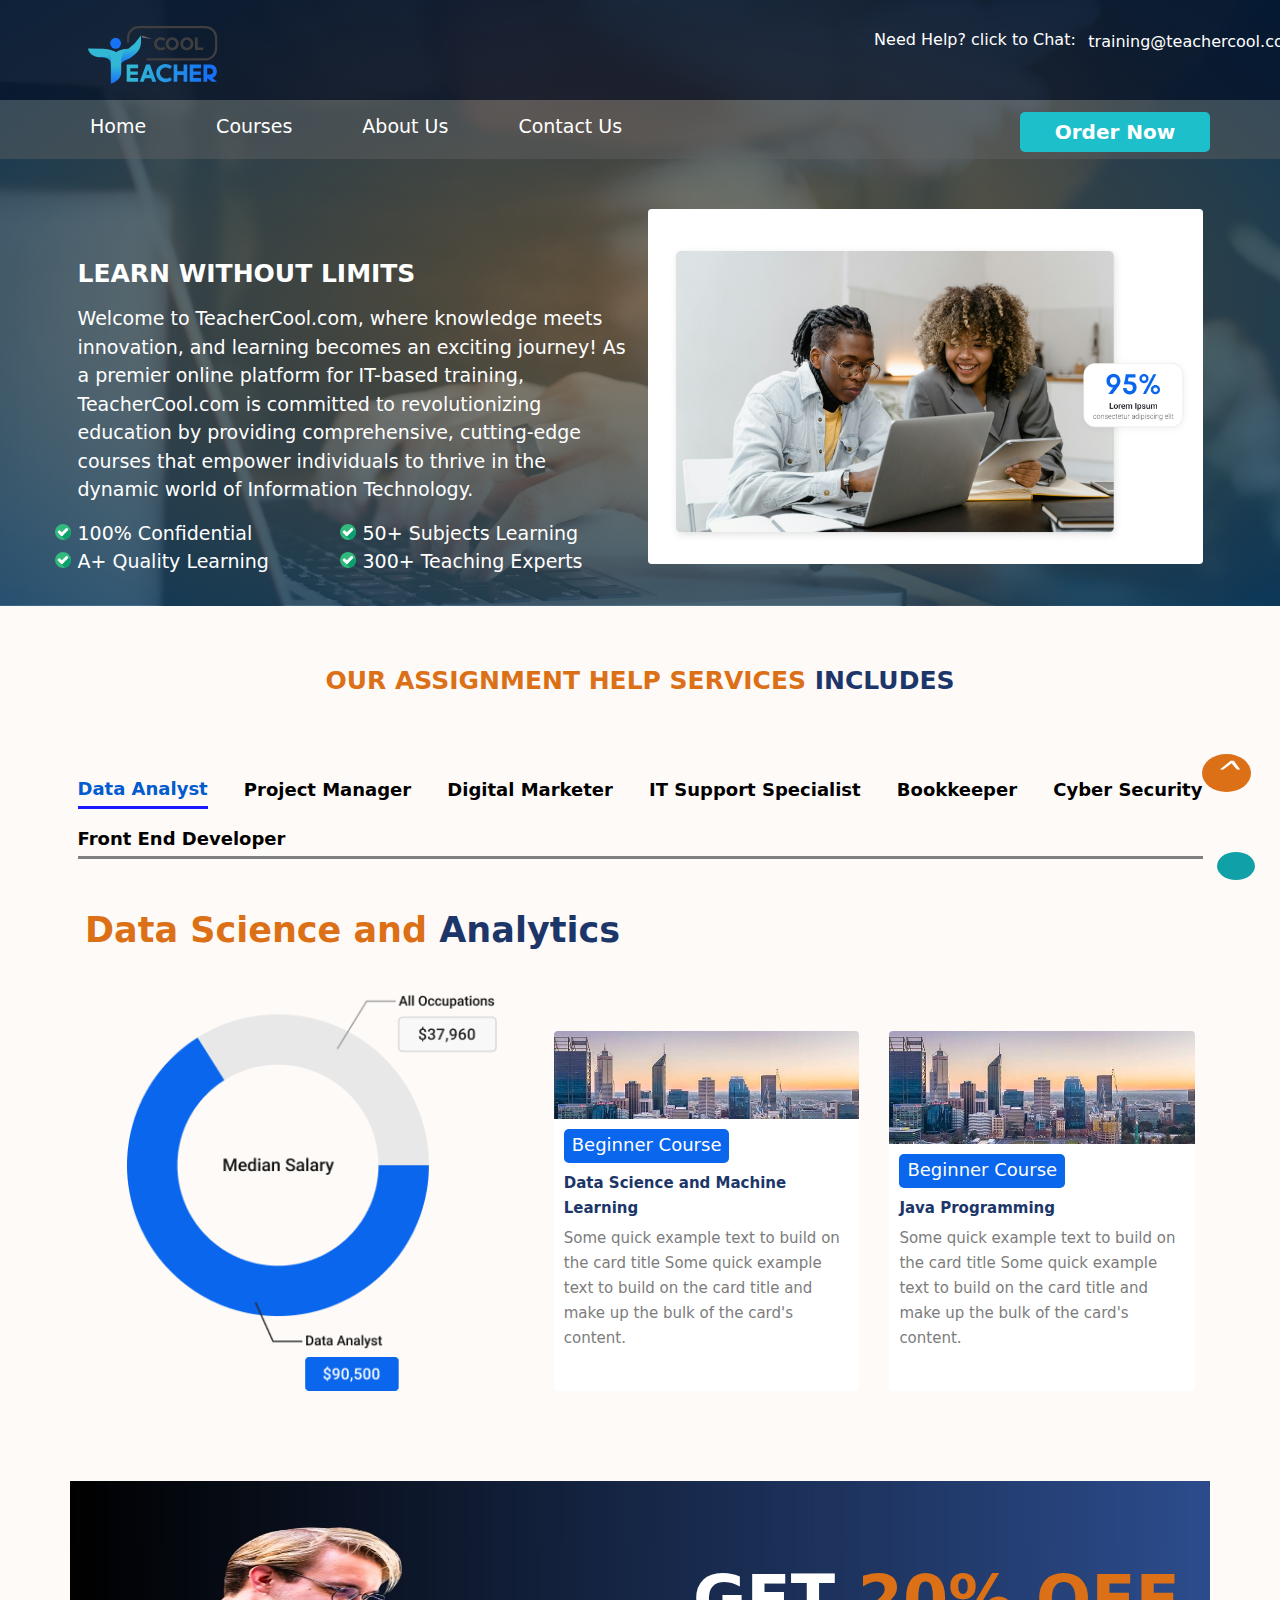
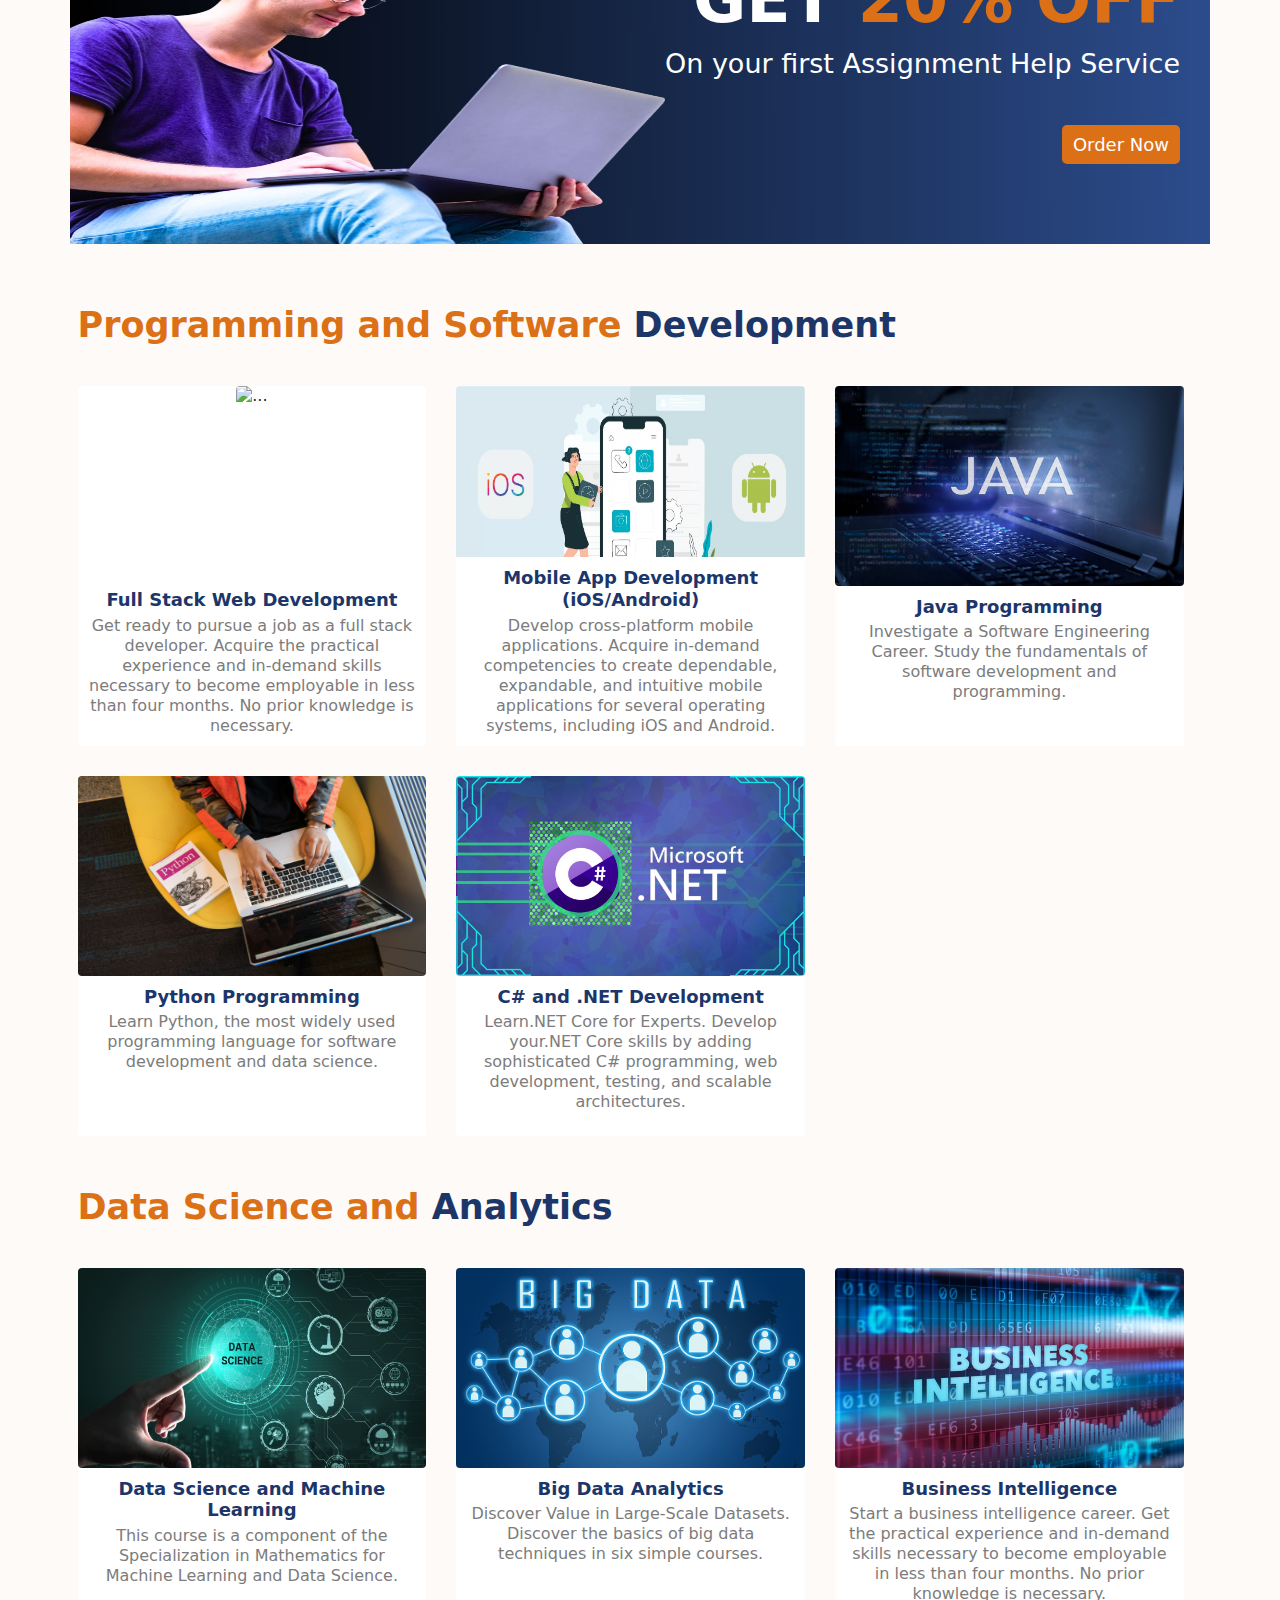
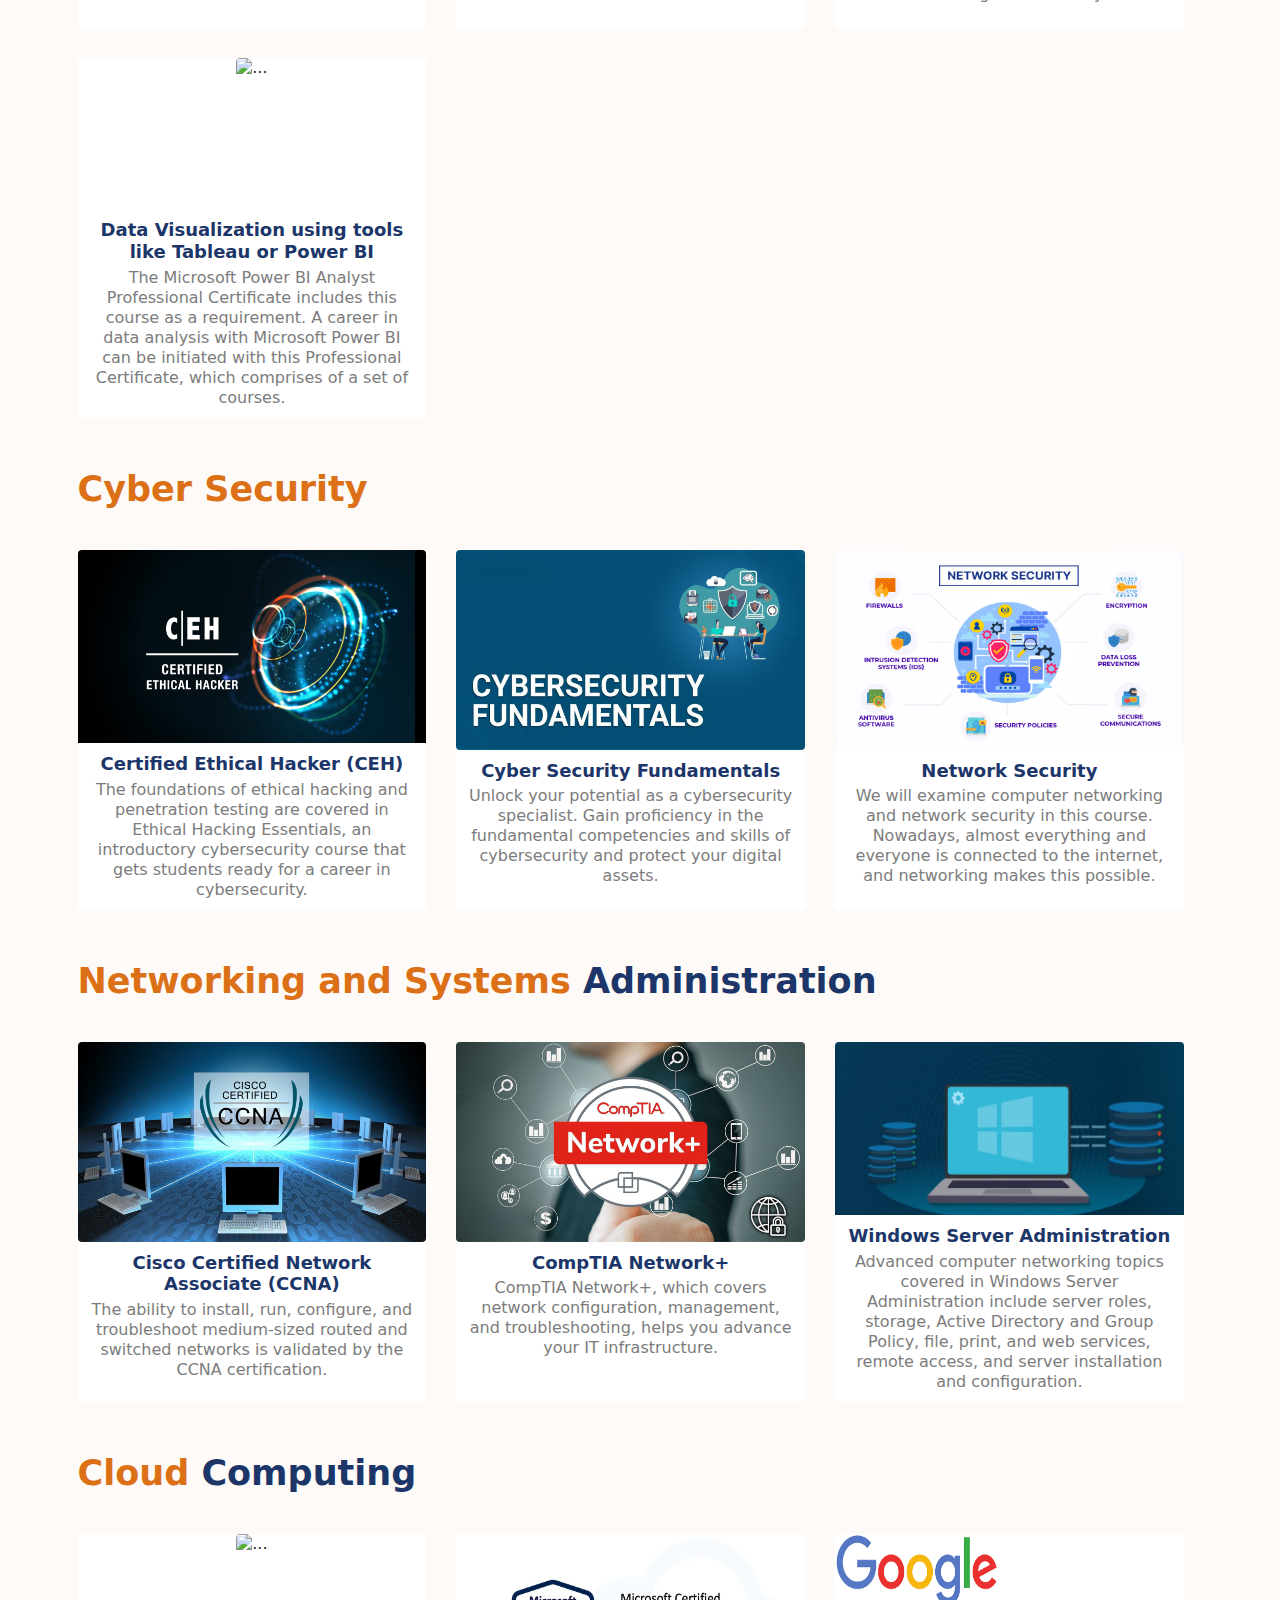
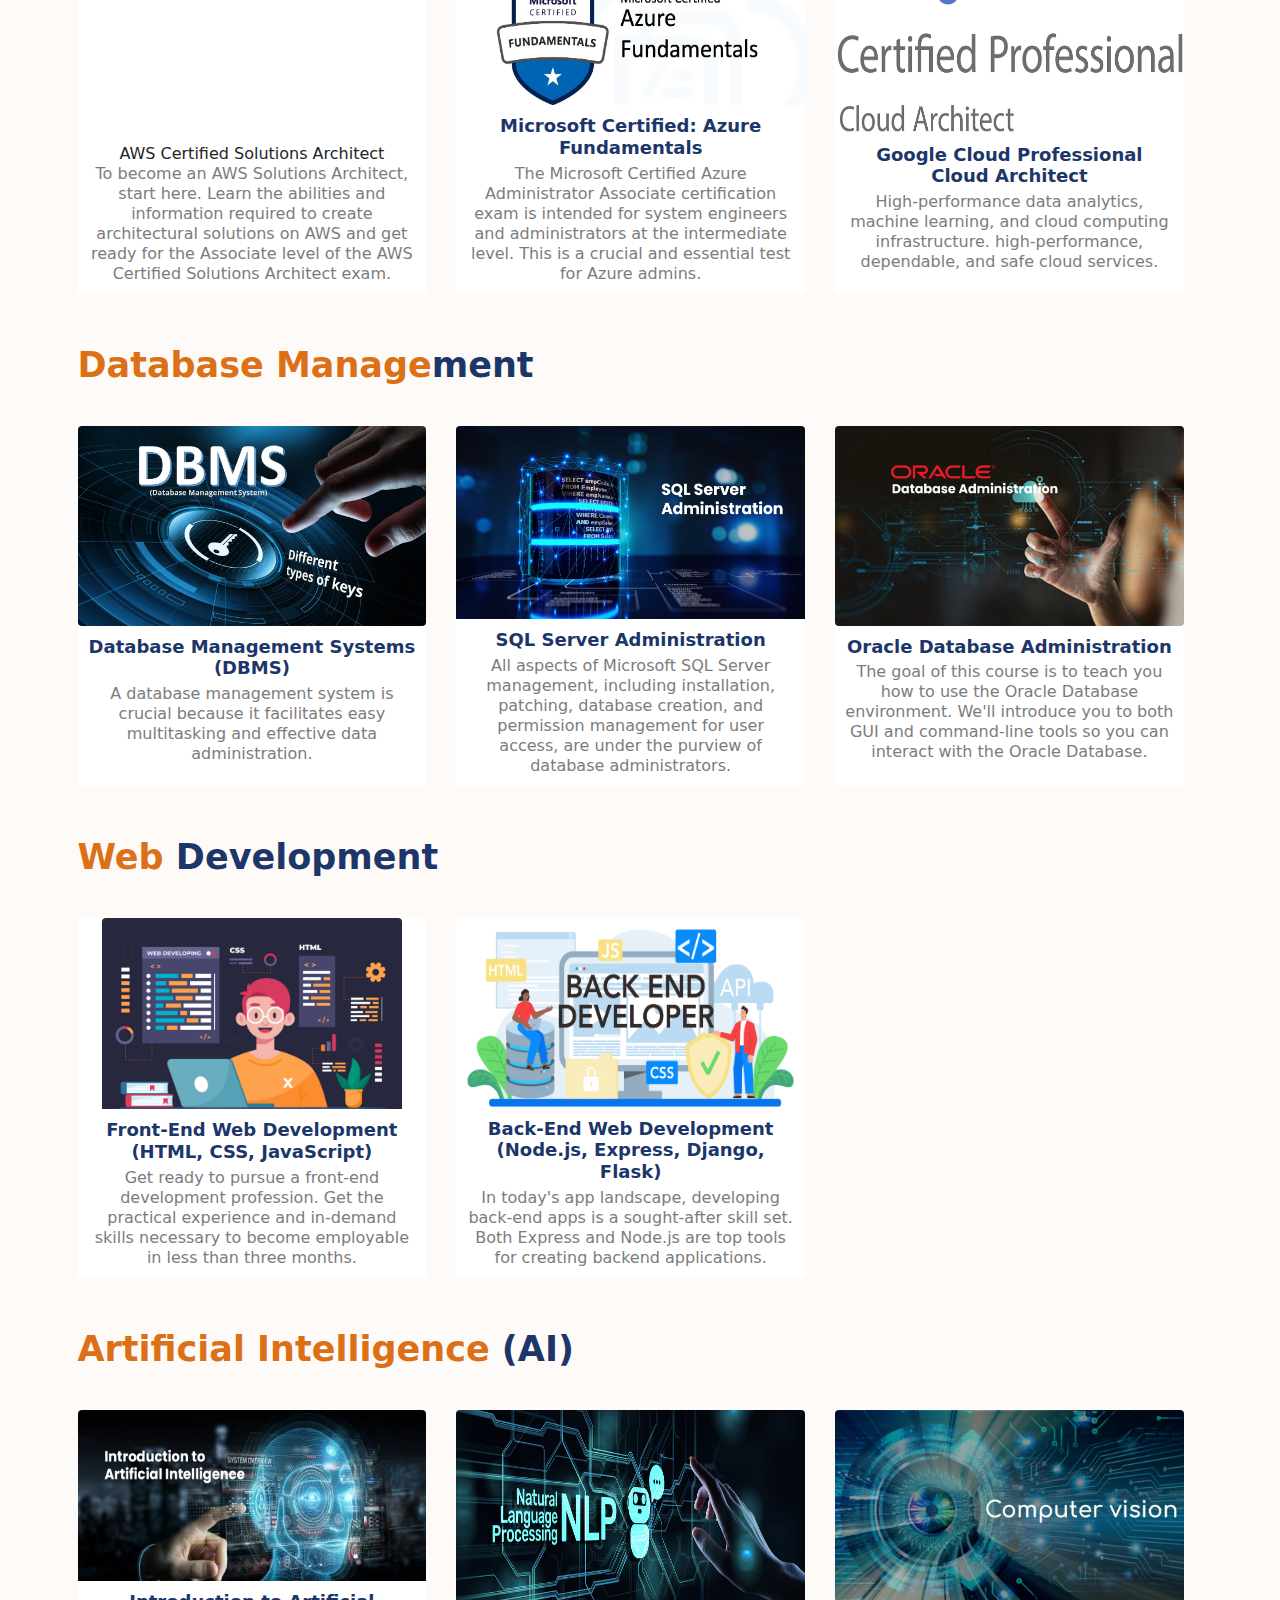
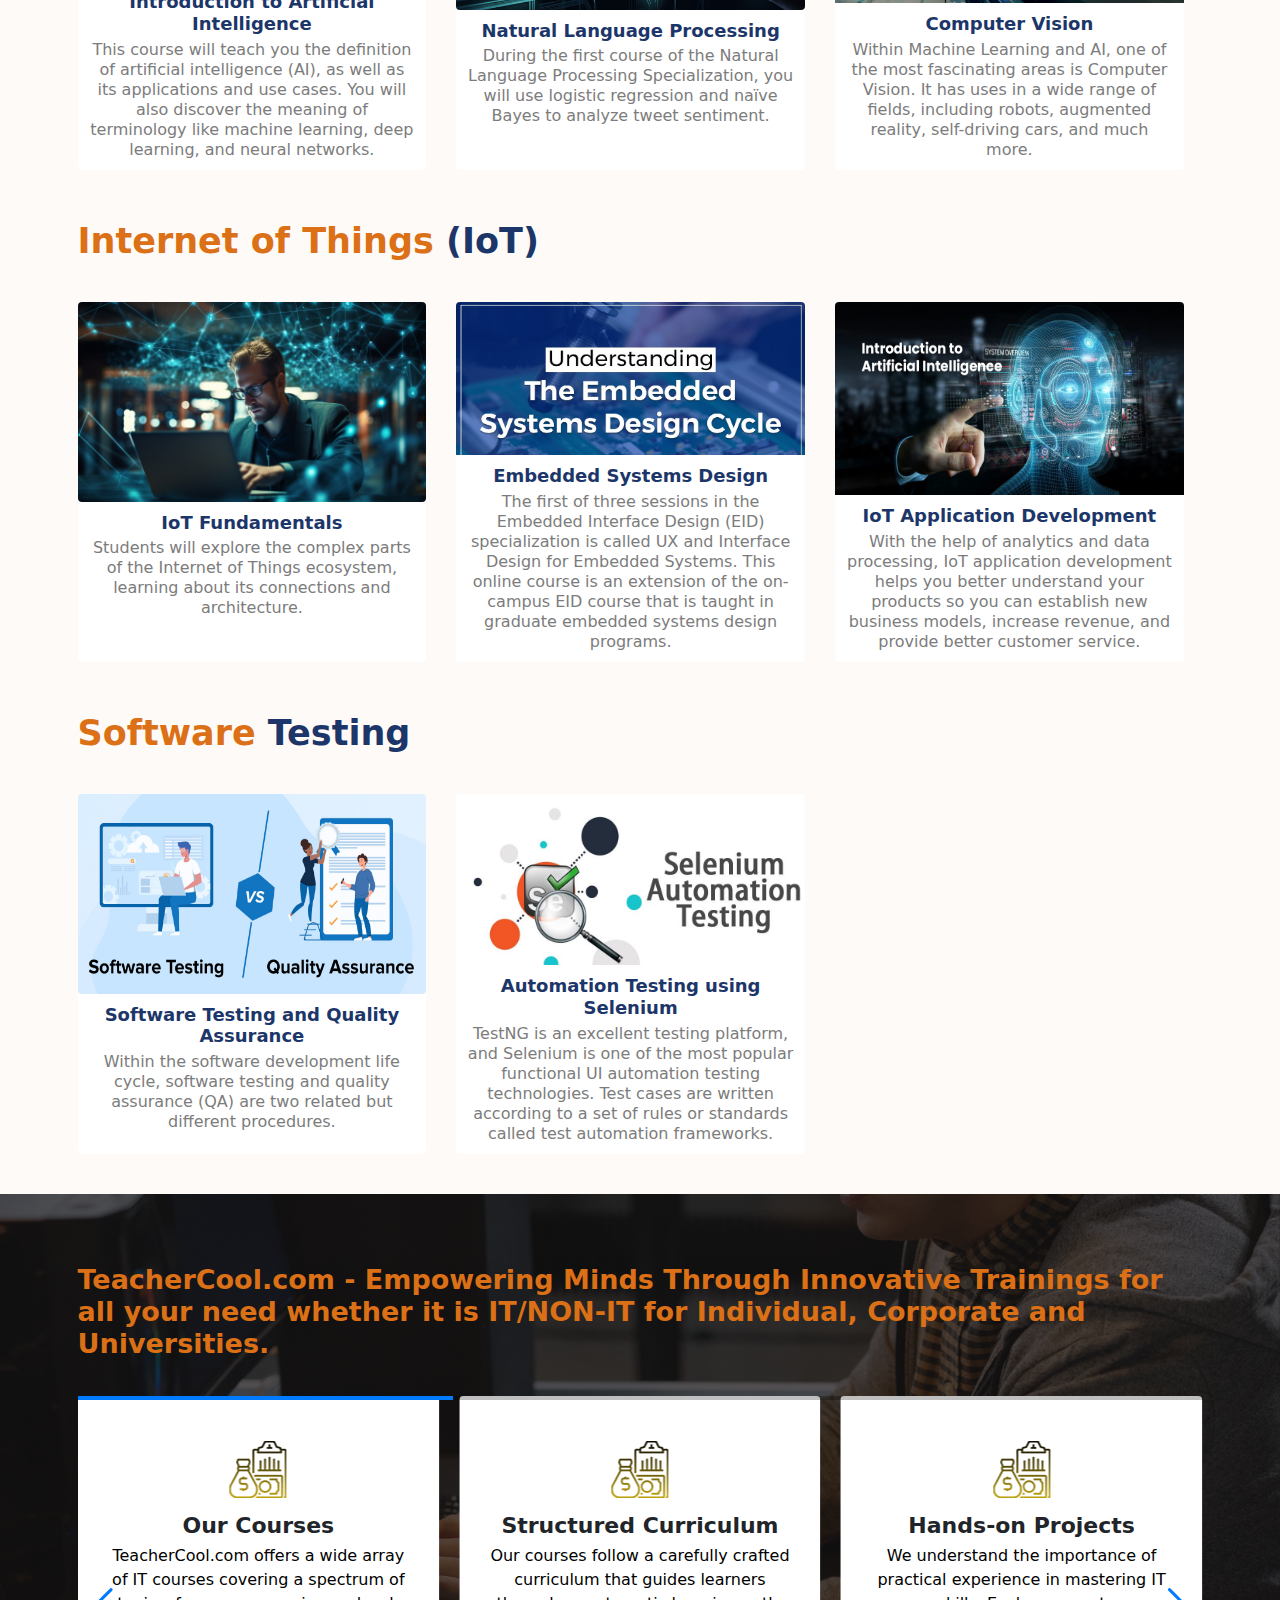
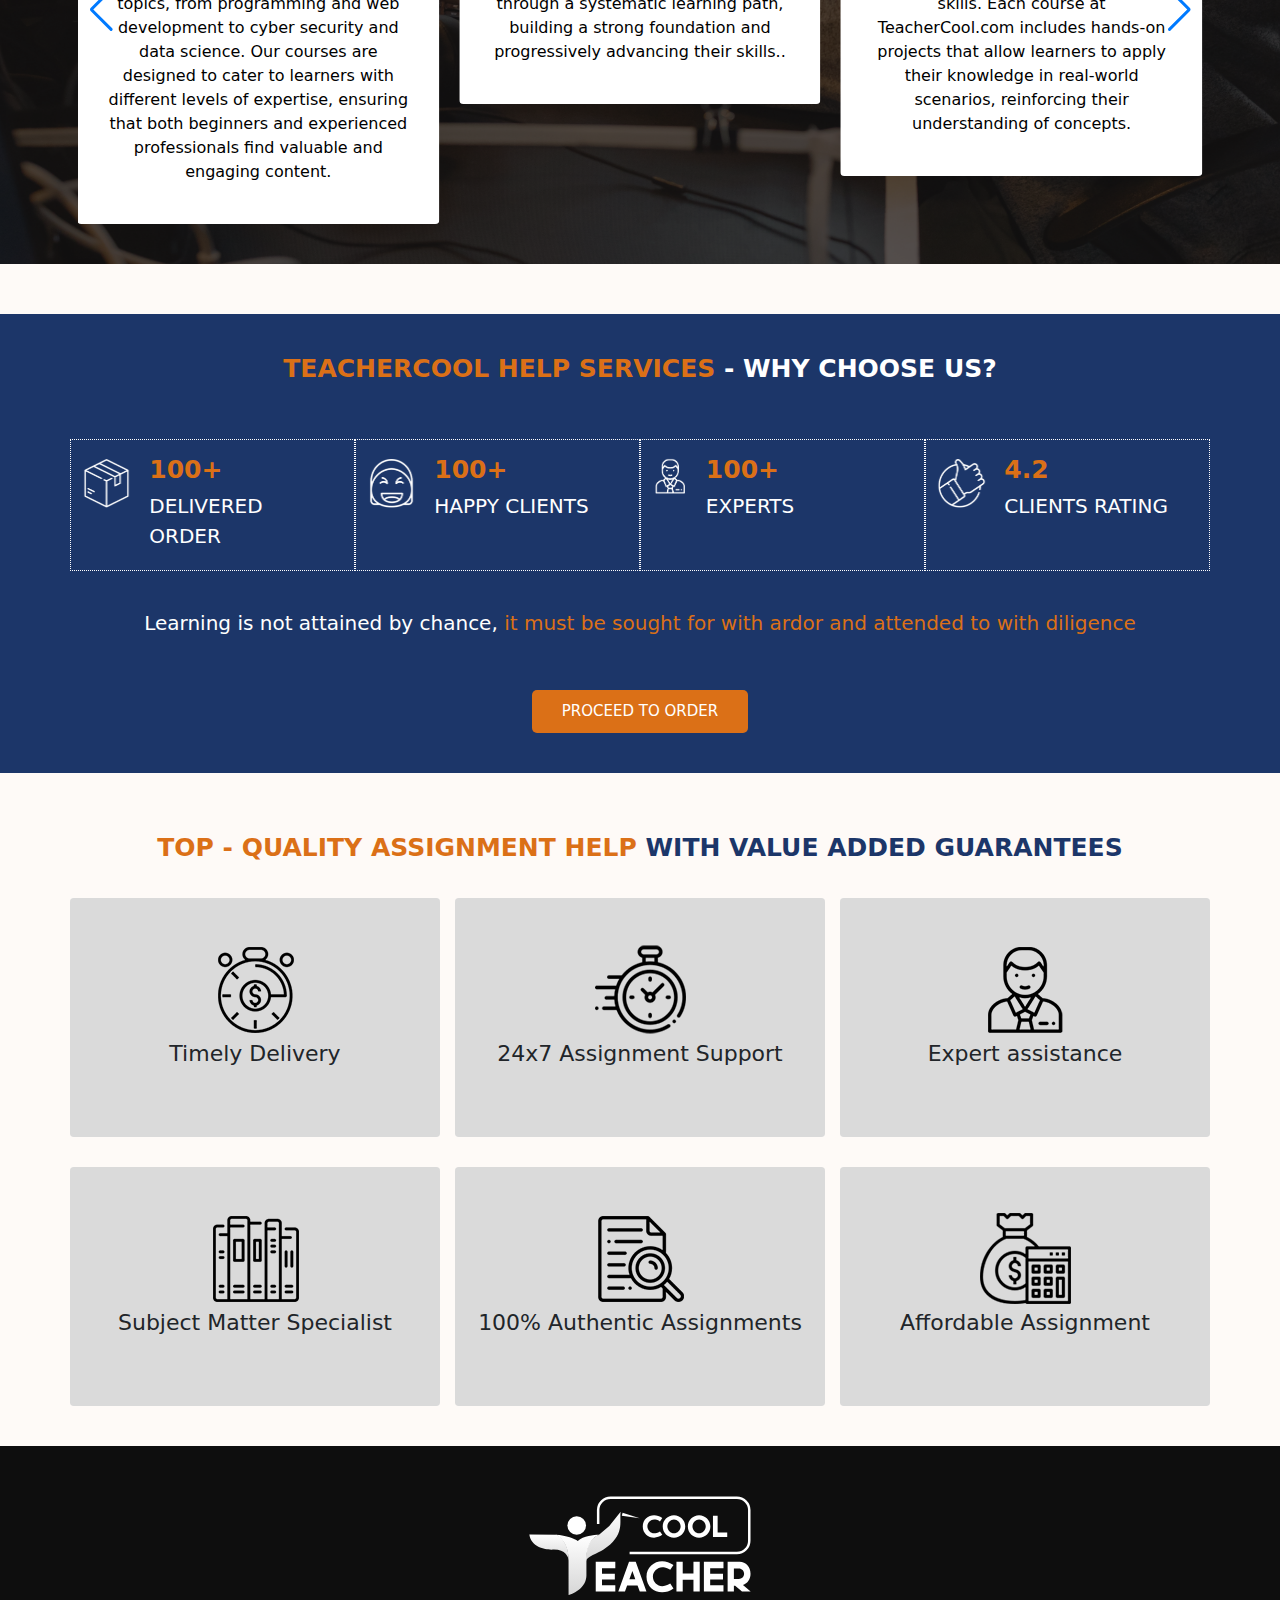
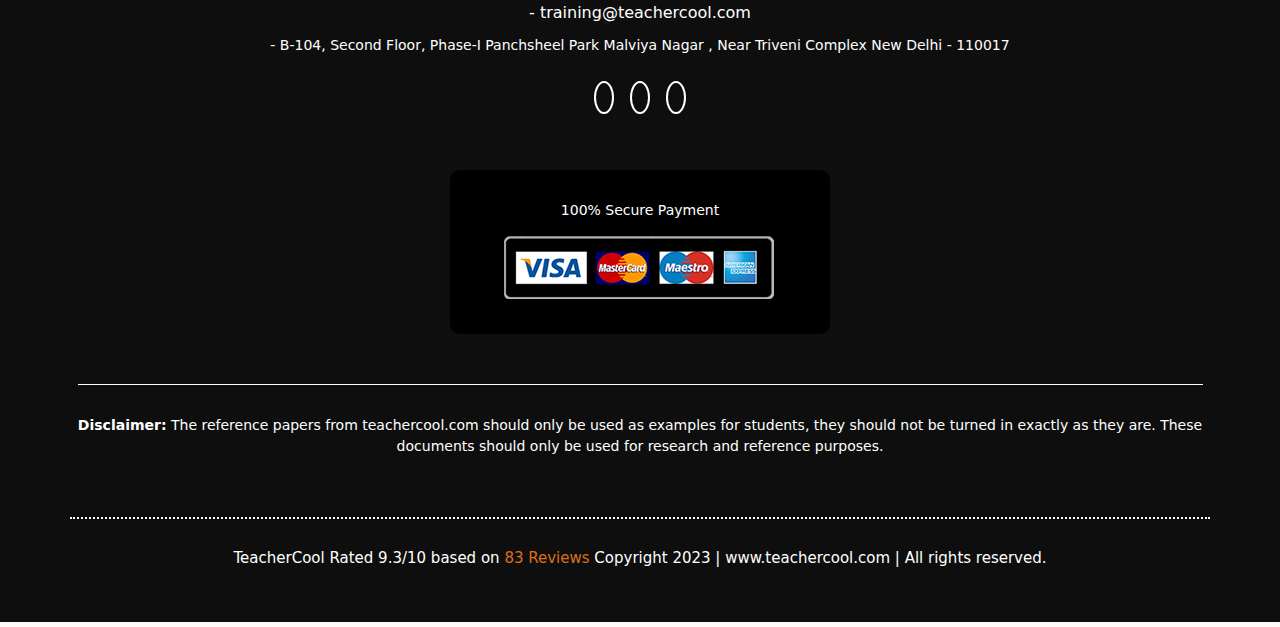
==== index.html @ 3484f788 "responsive" ====
<!doctype html>
<html lang="en" dir="ltr">

<head>
  <meta charset="utf-8">
  <meta name="viewport" content="width=device-width, initial-scale=1">
  <meta name="description"
    content="Looking for reliable assignment help in Australia? TeacherCool is your trusted source for expert assistance with management assignments, university coursework, and homework. Our assignment help experts are here to ensure your academic success. Contact us today!">
  <meta name="author" content="Łukasz Holeczek">
  <meta name="keyword"
    content="assignment help australia, management assignment, university assignment, help assignment, homework help, university assignment help, assignment help experts, writing service, homework help, management assignment help, assignment help business, help assignment.">
  <link rel="icon" href="images2/logo.svg">
  <title>TeacherCool</title>
  <!-- Bootstrap CSS -->
  <link rel="stylesheet" href="https://cdn.jsdelivr.net/npm/bootstrap@5.3.2/dist/css/bootstrap.min.css">
  <link rel="stylesheet" href="https://cdn.jsdelivr.net/npm/swiper@10/swiper-bundle.min.css" />
  <!-- fontawesome icon  -->
  <link rel="stylesheet" href="https://cdnjs.cloudflare.com/ajax/libs/font-awesome/6.4.2/css/all.min.css"
    integrity="sha512-z3gLpd7yknf1YoNbCzqRKc4qyor8gaKU1qmn+CShxbuBusANI9QpRohGBreCFkKxLhei6S9CQXFEbbKuqLg0DA=="
    crossorigin="anonymous" referrerpolicy="no-referrer" />
  <!-- Aos  -->
  <link href="
https://cdn.jsdelivr.net/npm/aos@2.3.4/dist/aos.min.css
" rel="stylesheet">
  <!-- custom css  -->
  <link rel="stylesheet" href="style.css">
  <link rel="stylesheet" href="responsine.css">
  <link rel="stylesheet" href="swiper.css">

  <title>TeacherCool - Assignment Help Australia - Best Assignment Writing Service Online</title>
</head>

<body>
  <div class="header">
    <!-- navbar-1 ----------------------------------------------- -->
    <div class=" nav1 ">
      <div class="container">
        <div class="row  topbar  mt-3 ">
          <div class="d-md-block col-lg-8 topbarimg  ">
            <div> <a href="index.html"><img src="images2/logo.svg" class="img-fluid" alt=""></a></div>
          </div>
          <div class="col-lg-4 topbar-right me-auto mb-2 ">
            <div class="row mt-2 nav1right">
              <div class="col-md-8 col-lg-8 text-white mt-2 topbar-text  ">
                <h6>Need Help? click to Chat:</h6>
              </div>
              <div class="col-sm-12 col-md-4 col-lg-3 maila btn2 ">
                <a href="mailto:training@teachercool.com">training@teachercool.com</a>
              </div>
            </div>

          </div>
        </div>
      </div>
    </div>
    <!-- Nabar 2 ------------------------------->
    <div class="navbar2">
      <div class="container">
        <div class="row">
          <div class="col-sm-3 col-md-6 col-lg-8 navicon">
            <nav class="navbar navbar-expand-lg ">
              <div class="container-fluid">
                <!-- <a class="navbar-brand" href="#">Navbar</a> -->
                <button class="navbar-toggler" type="button" data-bs-toggle="offcanvas"
                  data-bs-target="#offcanvasScrolling" aria-controls="offcanvasScrolling">
                  <!-- <span class="navbar-toggler-icon"></span> -->
                  <span><i class="fa-solid fa-bars"></i></span>
                </button>

                <div class="collapse navbar-collapse " id="navbarSupportedContent">
                  <ul class="navbar-nav container  mb-2 mb-lg-0">

                    <li class="nav-item dropdown">
                      <a class="nav-link " href="/index.html" role="button" data-bs-toggle="dropdown"
                        aria-expanded="false">
                        Home
                      </a>
                    
                    </li>
                    <!-- <li class="nav-item dropdown">
                <a class="nav-link dropdown-toggle" href="#" role="button" data-bs-toggle="dropdown" aria-expanded="false">
                  ABOUT US
                </a>
                <ul class="dropdown-menu">
                  <li><a class="dropdown-item" href="#">Action</a></li>
                  <li><a class="dropdown-item" href="#">Another action</a></li>
                </ul>
              </li> -->
                    <li class="nav-item">
                      <a class="nav-link" href="#Programming">Courses</a>
                    </li>
                    <li class="nav-item">
                      <a class="nav-link" href="about.html">About Us</a>
                    </li>

                    <li class="nav-item">
                      <a class="nav-link" href="contact.html">Contact Us</a>
                    </li>

                  </ul>
                </div>
            </nav>
          </div>
          <div class="col-sm-3 col-lg-2 navbar-nav ms-auto mb-2 btn1 ">
            <a href="contact.html" class=" ">Order Now</a>
          </div>
        </div>
      </div>
    </div>

    <!-- offcannva---------------------------------------------------------------------  -->

    <div class="offcanvas offcanvas-start" data-bs-scroll="true" data-bs-backdrop="false" tabindex="-1"
      id="offcanvasScrolling" aria-labelledby="offcanvasScrollingLabel">
      <div class="offcanvas-header">

        <div class="d-md-block col-lg-8 topbarimg  ">
          <img src="images2/footer-logo-new.svg" class="img-fluid" alt="">
        </div>
        <button data-bs-dismiss="offcanvas" aria-label="Close"><i class="fa-solid fa-xmark"></i></button>
      </div>
      <div class="offcanvas-body">
        <ul class="navbar-nav container  mb-2 mb-lg-0 m-5 ">

          <li class="nav-item dropdown">
            <a class="nav-link " href="index.html" role="button" aria-expanded="false">
              Home
            </a>
          
          </li>
          <!-- <li class="nav-item dropdown">
      <a class="nav-link dropdown-toggle" href="#" role="button" data-bs-toggle="dropdown" aria-expanded="false">
        ABOUT US
      </a>
      <ul class="dropdown-menu">
        <li><a class="dropdown-item" href="#">Action</a></li>
        <li><a class="dropdown-item" href="#">Another action</a></li>
      </ul>
    </li> -->
    <li class="nav-item">
      <a class="nav-link" href="index.html">Coures</a>
    </li>
          <li class="nav-item">
            <a class="nav-link" href="about.html">About Us</a>
          </li>
          <li class="nav-item">
            <a class="nav-link" href="contact.html">Contact Us</a>
          </li>

        </ul>
      </div>
    </div>
    <!-- end offcanva  ------------------------------------------------->

    <!-- Modal -->
    <div class="modal fade" id="exampleModal" tabindex="-1" aria-labelledby="exampleModalLabel" aria-hidden="true">
      <div class="modal-dialog ">
        <div class="modal-content">
          <div class="container">
            <div class="row ">
              <div class="col-sm-12 text-end">
                <button type="submit" class="btn-close" data-bs-dismiss="modal" aria-label="Close"></button>
              </div>
              <div class="col-sm text-center">
                <h3 id="servicesHeading">Assignment Help Support</h3>
              </div>
              <div class="row">
                <div class="col">
                  <div class="form mt-4">
                    <!-- form 1 --------------------------- -->
                    <form id="email-form-2">
                      <div class="mb-4">
                        <label for="">Feeling stuck with a subject that you do not like?</label>
                        <select name="category" class="form-select" required>
                          <option value="">category</option>
                          <option value="1">IT Coding</option>
                          <option value="2">IT </option>
                          <option value="3">NON-IT</option>
                          <option value="3">Other</option>
                        </select>
                      </div>

                      <div class="col mb-2 d-lg-flex gap-4">
                        <div class="mb-4 w-100">
                          <label for="" class="form-label">Email</label>
                          <input type="email" name="email" class="form-control" placeholder="Enter email" required>
                        </div>

                        <div class="mb-4 w-100">
                          <label for="" class="form-label">Contact Number</label>
                          <input type="text" name="contact" class="form-control" placeholder="enter contact no.">
                        </div>

                      </div>

                      <div class="col mb-2 d-lg-flex gap-4">
                        <div class="mb-4 w-100">
                          <label for="" class="form-label">Which subject would you like to discuss?</label>
                          <input type="text" name="subject" class="form-control" placeholder="Subject">
                        </div>
                        <div class="mb-4 w-100">
                          <label for="" class="form-label">No. of Words</label>
                          <input type="text" name="word_count" class="form-control" placeholder="Word Count">
                        </div>
                      </div>

                      <div class="mb-4">
                        <label for="" class="form-label">Question?</label>
                        <textarea name="question" class="form-control" placeholder="What can we help you?"
                          required></textarea>
                      </div>
                      <div class="mb-4">
                        <label for="" class="form-label">Description</label>
                        <textarea name="description" rows="3" class="form-control" placeholder="Description"
                          required></textarea>
                      </div>


                      <div class="col mb-2 d-lg-flex gap-4">
                        <div class="mb-4 w-100">
                          <label for="" class="form-label">Assignment Attechment</label>
                          <input type="file" name="assignment_attachment" class="form-control"
                            accept=".pdf,.doc,.docx" />
                          <h5 class="mt-3">Only doc,docx,msword,zip and pdf file type allowe</h5>
                        </div>
                        <div class="mb-4  w-100">
                          <label for="" class="form-label">Deadline</label>
                          <input type="date" name="due_date" class="form-control" required>
                        </div>
                      </div>
                      <button type="submit" class="send-button">Send Expert</button>
                    </form>
                    <!--  -->

                  </div>
                </div>
              </div>

            </div>
          </div>
        </div>


      </div>
    </div>

    <!-- Hero section  -->
    <div class="hero-section">
      <div class="container">
        <div class="row order ">
          <div class="col-lg-6 hero-right pb-5" data-aos="fade-right" data-aos-duration="300">
            <h2>LEARN WITHOUT LIMITS</h2>
            <p class="mt-4">
              Welcome to TeacherCool.com, where knowledge meets innovation, and learning becomes an exciting journey! As
              a premier online platform for IT-based training, TeacherCool.com is committed to revolutionizing education
              by providing comprehensive, cutting-edge courses that empower individuals to thrive in the dynamic world
              of Information Technology.
            </p>
            <div class="row mt-4">
              <div class="col-sm-6">
                <li>100% Confidential</li>
                <li>A+ Quality Learning</li>

                <!-- <li>Money Back Guarantee</li> -->
                <!-- <li>On-Time Delivery</li> -->
              </div>
              <div class="col-sm-6">
                <li>50+ Subjects Learning</li>
                <li>300+ Teaching Experts</li>
              </div>
            </div>
          </div>
          <!-- hero left -->
          <div class="col-lg-6 mb-5 text-center heroleft" data-aos="fade-left" data-aos-duration="300">
            <div class="card">
              <div class="form mt-4">
                <img src="images2/Image1.png" alt="">
              </div>
            </div>
          </div>
          <!--  -->
        </div>
      </div>
    </div>
    <!-- End Hero seciton -->
  </div>
  <!-- End Header section  -->


  <!-- QUALITY ASSIGNMENT ASSISTANCE end -->


  <!--  start OUR ASSIGNMENT HELP SERVICES INCLUDES   section     -->

  <section class="assignmentHelp">
    <div class="container">
      <div class="row text-center">
        <div class="col-sm">
          <h2>OUR ASSIGNMENT HELP SERVICES <span>INCLUDES</span></h2>
        </div>
      </div>

      <div class="row navTabs mt-5" data-aos="fade-up" data-aos-duration="300">

        <div class="d-flex align-items-start">

          <div class="row ">
            <!-- tab buttons  -->
            <div class="col-lg-12 col-md-12 cols-sm-12  mt-5 tabButtons">
              <div class="nav flex-lg-row flex-md-row buttonTabs  nav-pills justify-content-between gap-1 "
                id="v-pills-tab" role="tablist" aria-orientation="vertical">
                <!-- 1 -->
                <button class="nav-link mt-3 active text-start" id="v-Assignment" data-bs-toggle="pill"
                  data-bs-target="#v-pills-Assignment" type="button" role="tab" aria-controls="v-pills-Assignment"
                  aria-selected="true">Data Analyst</button>
                <!-- 2 -->
                <button class="nav-link mt-3" id="v-pills-Essay " data-bs-toggle="pill" data-bs-target="#v-pills-Essay"
                  type="button" role="tab" aria-controls="v-pills-Essay" aria-selected="false">Project Manager</button>
                <!-- 3 -->
                <button class="nav-link mt-3" id="v-pills-Paper " data-bs-toggle="pill" data-bs-target="#v-pills-Paper"
                  type="button" role="tab" aria-controls="v-pills-Paper" aria-selected="false">Digital Marketer</button>
                <!-- 4 -->
                <button class="nav-link mt-3" id="v-pills-Homework " data-bs-toggle="pill"
                  data-bs-target="#v-pills-Homework" type="button" role="tab" aria-controls="v-pills-Homework"
                  aria-selected="false">IT Support Specialist</button>
                <!-- 5 -->
                <button class="nav-link mt-3" id="v-pills-University " data-bs-toggle="pill"
                  data-bs-target="#v-pills-University" type="button" role="tab" aria-controls="v-pills-University"
                  aria-selected="false">Bookkeeper</button>

                <button class="nav-link mt-3" id="v-pills-Exams " data-bs-toggle="pill" data-bs-target="#v-pills-Exams"
                  type="button" role="tab" aria-controls="v-pills-Exams" aria-selected="false">Cyber Security</button>
                <!-- tabbtn7  -->
                <button class="nav-link mt-3" id="v-pills-Frontend " data-bs-toggle="pill"
                  data-bs-target="#v-pills-Frontend" type="button" role="tab" aria-controls="v-pills-Frontend"
                  aria-selected="false">Front End Developer</button>

              </div>
            </div>





            <!-- -------------------start tab contetn--------------------------- -->
            <div class="col-lg-12 col-md-block d-sm-block d-block  ">

              <div class="tab-content " id="v-pills-tabContent">
                <!-- tab1 -->
                <div class="tab-pane fade show active" id="v-pills-Assignment" role="tabpanel"
                  aria-labelledby="v-Assignment" tabindex="0">
                  <div class="row">
                    <div class="col-sm ">

                      <section class="tabSection courses head" id="Programming">
                        <div class="container">
                          <h2>Data Science and <span>Analytics</span></h2>
                        </div>
                        <div class="container courseContainer " data-aos="fade-up" data-aos-duration="300">
                          <!-- ------card1 -->
                          <div class="row TabCard ">
                            <div
                              class="col-sm-12 col-md-12 col-lg-5  col-block   d-flex  flex-lg-row align-items-center tabIMg justify-content-center ">
                              <div class="">
                                <img src="images2/Group 5.png" class="card-img-top " alt="...">

                              </div>
                            </div>
                            <div
                              class="beginnerCourse col-lg-7 col-md-12 d-flex  justify-content-between gap-5">
                              <!-- ------card2 -->
                              <div class="card w-100">
                                <div class="cardImg">
                                  <img src="images2//asset 13.jpeg" class="card-img-top" alt="...">
                                </div>
                                <div class="card-body text-sm-start align-items-start ">
                                  <div class="d-flex justify-content-start tabBtn ">
                                    <a href="#" class="text-sm-start ">Beginner Course</a>
                                  </div>
                                  <h5 class="card-title">Data Science and Machine Learning</h5>
                                  <p class="card-text">Some quick example text to build on the card title Some quick
                                    example text to build on the card title and make up the bulk of the card's content.
                                  </p>
                                  <!-- <a href="#" class="btn2">Go somewhere</a> -->
                                </div>
                              </div>
                              <!-- ------card3 -->
                              <div class="card w-100">
                                <div class="cardImg">
                                  <img src="images2//asset 13.jpeg" class="card-img-top" alt="...">
                                </div>
                                <div class="card-body text-sm-start align-items-start ">
                                  <div class="d-flex justify-content-start tabBtn ">
                                    <a href="#" class="text-sm-start ">Beginner Course</a>
                                  </div>
                                  <h5 class="card-title">Java Programming</h5>
                                  <p class="card-text">Some quick example text to build on the card title Some quick
                                    example text to build on the card title and make up the bulk of the card's content.
                                  </p>
                                  <!-- <a href="#" class="btn2">Go somewhere</a> -->
                                </div>
                              </div>
                              <!-- --------- -->
                            </div>
                          </div>



                        </div>

                      </section>
                    </div>
                  </div>
                </div>

                <!-- tab2 -->
                <div class="tab-pane fade" id="v-pills-Essay" role="tabpanel" aria-labelledby="v-pills-Essay "
                  tabindex="0">
                  <div class="row">
                    <div class="col-sm ">

                      <section class="tabSection courses head" id="Programming">
                        <div class="container">
                          <h2>Programming and Software <span>Development</span></h2>
                        </div>
                        <div class="container courseContainer " data-aos="fade-up" data-aos-duration="300">
                          <!-- ------card1 -->
                          <div class="row TabCard ">
                            <div
                              class="col-sm-12 col-md-12 col-lg-5  col-block   d-flex  flex-lg-row align-items-center tabIMg justify-content-center ">
                              <div class="">
                                <img src="images2/Group 5.png" class="card-img-top " alt="...">

                              </div>
                            </div>
                            <div
                              class="col-lg-7 col-md-12 d-flex flex-md-column flex-lg-row flex-sm-column flex-sm-block justify-content-between gap-5">
                              <!-- ------card2 -->
                              <div class="card w-100">
                                <div class="cardImg">
                                  <img src="images2//asset 13.jpeg" class="card-img-top" alt="...">
                                </div>
                                <div class="card-body text-sm-start align-items-start ">
                                  <div class="d-flex justify-content-start tabBtn ">
                                    <a href="#" class="text-sm-start ">Beginner Course</a>
                                  </div>
                                  <h5 class="card-title">Data Science and Machine Learning</h5>
                                  <p class="card-text">Some quick example text to build on the card title Some quick
                                    example text to build on the card title and make up the bulk of the card's content.
                                  </p>
                                  <!-- <a href="#" class="btn2">Go somewhere</a> -->
                                </div>
                              </div>
                              <!-- ------card3 -->
                              <div class="card w-100">
                                <div class="cardImg">
                                  <img src="images2//asset 13.jpeg" class="card-img-top" alt="...">
                                </div>
                                <div class="card-body text-sm-start align-items-start ">
                                  <div class="d-flex justify-content-start tabBtn ">
                                    <a href="#" class="text-sm-start ">Beginner Course</a>
                                  </div>
                                  <h5 class="card-title">Java Programming</h5>
                                  <p class="card-text">Some quick example text to build on the card title Some quick
                                    example text to build on the card title and make up the bulk of the card's content.
                                  </p>
                                  <!-- <a href="#" class="btn2">Go somewhere</a> -->
                                </div>
                              </div>
                              <!-- --------- -->
                            </div>
                          </div>
                        </div>

                      </section>

                    </div>
                  </div>
                </div>

                <!-- tab3 -->
                <div class="tab-pane fade" id="v-pills-Paper" role="tabpanel" aria-labelledby="v-pills-Paper"
                  tabindex="0">
                  <div class="row">
                    <div class="col-sm">
                      <section class="tabSection courses head" id="Programming">
                        <div class="container">
                          <h2>Programming and Software <span>Development</span></h2>
                        </div>
                        <div class="container courseContainer " data-aos="fade-up" data-aos-duration="300">
                          <!-- ------card1 -->
                          <div class="row TabCard ">
                            <div
                              class="col-sm-12 col-md-12 col-lg-5  col-block   d-flex  flex-lg-row align-items-center tabIMg justify-content-center ">
                              <div class="">
                                <img src="images2/Group 5.png" class="card-img-top " alt="...">

                              </div>
                            </div>
                            <div
                              class="col-lg-7 col-md-12 d-flex flex-md-column flex-lg-row flex-sm-column flex-sm-block justify-content-between gap-5">
                              <!-- ------card2 -->
                              <div class="card w-100">
                                <div class="cardImg">
                                  <img src="images2//asset 13.jpeg" class="card-img-top" alt="...">
                                </div>
                                <div class="card-body text-sm-start align-items-start ">
                                  <div class="d-flex justify-content-start tabBtn ">
                                    <a href="#" class="text-sm-start ">Beginner Course</a>
                                  </div>
                                  <h5 class="card-title">Data Science and Machine Learning</h5>
                                  <p class="card-text">Some quick example text to build on the card title Some quick
                                    example text to build on the card title and make up the bulk of the card's content.
                                  </p>
                                  <!-- <a href="#" class="btn2">Go somewhere</a> -->
                                </div>
                              </div>
                              <!-- ------card3 -->
                              <div class="card w-100">
                                <div class="cardImg">
                                  <img src="images2//asset 13.jpeg" class="card-img-top" alt="...">
                                </div>
                                <div class="card-body text-sm-start align-items-start ">
                                  <div class="d-flex justify-content-start tabBtn ">
                                    <a href="#" class="text-sm-start ">Beginner Course</a>
                                  </div>
                                  <h5 class="card-title">Java Programming</h5>
                                  <p class="card-text">Some quick example text to build on the card title Some quick
                                    example text to build on the card title and make up the bulk of the card's content.
                                  </p>
                                  <!-- <a href="#" class="btn2">Go somewhere</a> -->
                                </div>
                              </div>
                              <!-- --------- -->
                            </div>
                          </div>
                        </div>
                      </section>

                    </div>
                  </div>
                </div>

                <!-- tab4 -->
                <div class="tab-pane fade" id="v-pills-Homework" role="tabpanel" aria-labelledby="v-pills-Homework"
                  tabindex="0">
                  <div class="row">
                    <div class="col-sm  ">
                      <section class="tabSection courses head" id="Programming">
                        <div class="container">
                          <h2>Programming and Software <span>Development</span></h2>
                        </div>
                        <div class="container courseContainer " data-aos="fade-up" data-aos-duration="300">
                          <!-- ------card1 -->
                          <div class="row TabCard ">
                            <div
                              class="col-sm-12 col-md-12 col-lg-5  col-block   d-flex  flex-lg-row align-items-center tabIMg justify-content-center ">
                              <div class="">
                                <img src="images2/Group 5.png" class="card-img-top " alt="...">

                              </div>
                            </div>
                            <div
                              class="col-lg-7 col-md-12 d-flex flex-md-column flex-lg-row flex-sm-column flex-sm-block justify-content-between gap-5">
                              <!-- ------card2 -->
                              <div class="card w-100">
                                <div class="cardImg">
                                  <img src="images2//asset 13.jpeg" class="card-img-top" alt="...">
                                </div>
                                <div class="card-body text-sm-start align-items-start ">
                                  <div class="d-flex justify-content-start tabBtn ">
                                    <a href="#" class="text-sm-start ">Beginner Course</a>
                                  </div>
                                  <h5 class="card-title">Data Science and Machine Learning</h5>
                                  <p class="card-text">Some quick example text to build on the card title Some quick
                                    example text to build on the card title and make up the bulk of the card's content.
                                  </p>
                                  <!-- <a href="#" class="btn2">Go somewhere</a> -->
                                </div>
                              </div>
                              <!-- ------card3 -->
                              <div class="card w-100">
                                <div class="cardImg">
                                  <img src="images2//asset 13.jpeg" class="card-img-top" alt="...">
                                </div>
                                <div class="card-body text-sm-start align-items-start ">
                                  <div class="d-flex justify-content-start tabBtn ">
                                    <a href="#" class="text-sm-start ">Beginner Course</a>
                                  </div>
                                  <h5 class="card-title">Java Programming</h5>
                                  <p class="card-text">Some quick example text to build on the card title Some quick
                                    example text to build on the card title and make up the bulk of the card's content.
                                  </p>
                                  <!-- <a href="#" class="btn2">Go somewhere</a> -->
                                </div>
                              </div>
                              <!-- --------- -->
                            </div>
                          </div>
                        </div>

                      </section>


                    </div>
                  </div>
                </div>

                <!-- tab5 -->
                <div class="tab-pane fade" id="v-pills-University" role="tabpanel" aria-labelledby="v-pills-University"
                  tabindex="0">
                  <div class="row">
                    <div class="col-sm ">
                      <section class="tabSection courses head" id="Programming">
                        <div class="container">
                          <h2>Programming and Software <span>Development</span></h2>
                        </div>
                        <div class="container courseContainer " data-aos="fade-up" data-aos-duration="300">
                          <!-- ------card1 -->
                          <div class="row TabCard ">
                            <div
                              class="col-sm-12 col-md-12 col-lg-5  col-block   d-flex  flex-lg-row align-items-center tabIMg justify-content-center ">
                              <div class="">
                                <img src="images2/Group 5.png" class="card-img-top " alt="...">

                              </div>
                            </div>
                            <div
                              class="col-lg-7 col-md-12 d-flex flex-md-column flex-lg-row flex-sm-column flex-sm-block justify-content-between gap-5">
                              <!-- ------card2 -->
                              <div class="card w-100">
                                <div class="cardImg">
                                  <img src="images2//asset 13.jpeg" class="card-img-top" alt="...">
                                </div>
                                <div class="card-body text-sm-start align-items-start ">
                                  <div class="d-flex justify-content-start tabBtn ">
                                    <a href="#" class="text-sm-start ">Beginner Course</a>
                                  </div>
                                  <h5 class="card-title">Data Science and Machine Learning</h5>
                                  <p class="card-text">Some quick example text to build on the card title Some quick
                                    example text to build on the card title and make up the bulk of the card's content.
                                  </p>
                                  <!-- <a href="#" class="btn2">Go somewhere</a> -->
                                </div>
                              </div>
                              <!-- ------card3 -->
                              <div class="card w-100">
                                <div class="cardImg">
                                  <img src="images2//asset 13.jpeg" class="card-img-top" alt="...">
                                </div>
                                <div class="card-body text-sm-start align-items-start ">
                                  <div class="d-flex justify-content-start tabBtn ">
                                    <a href="#" class="text-sm-start ">Beginner Course</a>
                                  </div>
                                  <h5 class="card-title">Java Programming</h5>
                                  <p class="card-text">Some quick example text to build on the card title Some quick
                                    example text to build on the card title and make up the bulk of the card's content.
                                  </p>
                                  <!-- <a href="#" class="btn2">Go somewhere</a> -->
                                </div>
                              </div>
                              <!-- --------- -->
                            </div>
                          </div>
                        </div>
                      </section>
                    </div>
                  </div>

                </div>


                <!-- tab6 -->
                <div class="tab-pane fade" id="v-pills-Exams" role="tabpanel" aria-labelledby="v-pills-Exams"
                  tabindex="0">
                  <div class="row">
                    <div class="col-sm ">
                      <section class="tabSection courses head" id="Programming">
                        <div class="container">
                          <h2>Programming and Software <span>Development</span></h2>
                        </div>
                        <div class="container courseContainer " data-aos="fade-up" data-aos-duration="300">
                          <!-- ------card1 -->
                          <div class="row TabCard ">
                            <div
                              class="col-sm-12 col-md-12 col-lg-5  col-block   d-flex  flex-lg-row align-items-center tabIMg justify-content-center ">
                              <div class="">
                                <img src="images2/Group 5.png" class="card-img-top " alt="...">

                              </div>
                            </div>
                            <div
                              class="col-lg-7 col-md-12 d-flex flex-md-column flex-lg-row flex-sm-column flex-sm-block justify-content-between gap-5">
                              <!-- ------card2 -->
                              <div class="card w-100">
                                <div class="cardImg">
                                  <img src="images2//asset 13.jpeg" class="card-img-top" alt="...">
                                </div>
                                <div class="card-body text-sm-start align-items-start ">
                                  <div class="d-flex justify-content-start tabBtn ">
                                    <a href="#" class="text-sm-start ">Beginner Course</a>
                                  </div>
                                  <h5 class="card-title">Data Science and Machine Learning</h5>
                                  <p class="card-text">Some quick example text to build on the card title Some quick
                                    example text to build on the card title and make up the bulk of the card's content.
                                  </p>
                                  <!-- <a href="#" class="btn2">Go somewhere</a> -->
                                </div>
                              </div>
                              <!-- ------card3 -->
                              <div class="card w-100">
                                <div class="cardImg">
                                  <img src="images2//asset 13.jpeg" class="card-img-top" alt="...">
                                </div>
                                <div class="card-body text-sm-start align-items-start ">
                                  <div class="d-flex justify-content-start tabBtn ">
                                    <a href="#" class="text-sm-start ">Beginner Course</a>
                                  </div>
                                  <h5 class="card-title">Java Programming</h5>
                                  <p class="card-text">Some quick example text to build on the card title Some quick
                                    example text to build on the card title and make up the bulk of the card's content.
                                  </p>
                                  <!-- <a href="#" class="btn2">Go somewhere</a> -->
                                </div>
                              </div>
                              <!-- --------- -->
                            </div>
                          </div>



                        </div>

                      </section>
                    </div>
                  </div>

                </div>


                <!-- tab7 -->
                <div class="tab-pane fade" id="v-pills-Frontend" role="tabpanel" aria-labelledby="v-pills-Exams"
                  tabindex="0">
                  <div class="row">
                    <div class="col-sm ">
                      <section class="tabSection courses head" id="Programming">
                        <div class="container">
                          <h2>Programming and Software <span>Frontend</span></h2>
                        </div>
                        <div class="container courseContainer " data-aos="fade-up" data-aos-duration="300">
                          <!-- ------card1 -->
                          <div class="row TabCard ">
                            <div
                              class="col-sm-12 col-md-12 col-lg-5  col-block   d-flex  flex-lg-row align-items-center tabIMg justify-content-center ">
                              <div class="">
                                <img src="images2/Group 5.png" class="card-img-top " alt="...">

                              </div>
                            </div>
                            <div
                              class="col-lg-7 col-md-12 d-flex flex-md-column flex-lg-row flex-sm-column flex-sm-block justify-content-between gap-5">
                              <!-- ------card2 -->
                              <div class="card w-100">
                                <div class="cardImg">
                                  <img src="images2//asset 13.jpeg" class="card-img-top" alt="...">
                                </div>
                                <div class="card-body text-sm-start align-items-start ">
                                  <div class="d-flex justify-content-start tabBtn ">
                                    <a href="#" class="text-sm-start ">Beginner Course</a>
                                  </div>
                                  <h5 class="card-title">Data Science and Machine Learning</h5>
                                  <p class="card-text">Some quick example text to build on the card title Some quick
                                    example text to build on the card title and make up the bulk of the card's content.
                                  </p>
                                  <!-- <a href="#" class="btn2">Go somewhere</a> -->
                                </div>
                              </div>
                              <!-- ------card3 -->
                              <div class="card w-100">
                                <div class="cardImg">
                                  <img src="images2//asset 13.jpeg" class="card-img-top" alt="...">
                                </div>
                                <div class="card-body text-sm-start align-items-start ">
                                  <div class="d-flex justify-content-start tabBtn ">
                                    <a href="#" class="text-sm-start ">Beginner Course</a>
                                  </div>
                                  <h5 class="card-title">Java Programming</h5>
                                  <p class="card-text">Some quick example text to build on the card title Some quick
                                    example text to build on the card title and make up the bulk of the card's content.
                                  </p>
                                  <!-- <a href="#" class="btn2">Go somewhere</a> -->
                                </div>
                              </div>
                              <!-- --------- -->
                            </div>
                          </div>



                        </div>

                      </section>
                    </div>
                  </div>

                </div>
              </div>
            </div>
          </div>
        </div>
      </div>
    </div>
  </section>
  <!-- end Assignment Help  -->

  <section class="offer">
    <div class="container">
      <div class="row  text-lg-end text-md-end text-sm-end  ">
        <div class="col-lg">
          <h2><span>GET</span> 20% OFF</h2>
          <p>On your first Assignment Help Service </p>
          <a class="btn3 btn px-3 mt-5" href="contact.html">Order Now</a>

        </div>
      </div>
    </div>
  </section>

  <!-- our Courses  Programming  -->

  <section class="programming courses head" id="Programming">
    <div class="container">
      <h2>Programming and Software <span>Development</span></h2>
    </div>
    <div class="container courseContainer" data-aos="fade-up" data-aos-duration="300">
      <!-- ------card1 -->
      <div class="card">
        <div class="cardImg">
          <img src="images2/courses/fullstack1.jpg" class="card-img-top" alt="...">
        </div>
        <div class="card-body">
          <h5 class="card-title">Full Stack Web Development</h5>
          <p class="card-text">Get ready to pursue a job as a full stack developer. Acquire the practical experience and
            in-demand skills necessary to become employable in less than four months. No prior knowledge is necessary.
          </p>
          <!-- <a href="#" class="btn2">Go somewhere</a> -->
        </div>
      </div>
      <!-- ------card2 -->
      <div class="card">
        <div class="cardImg">
          <img src="images2/courses/mobile app dev. 2.jpg" class="card-img-top" alt="...">
        </div>
        <div class="card-body">
          <h5 class="card-title">Mobile App Development (iOS/Android)</h5>
          <p class="card-text">Develop cross-platform mobile applications. Acquire in-demand competencies to create
            dependable, expandable, and intuitive mobile applications for several operating systems, including iOS and
            Android.
          </p>
          <!-- <a href="#" class="btn2">Go somewhere</a> -->
        </div>
      </div>
      <!-- ------card3 -->
      <div class="card">
        <div class="cardImg">
          <img src="images2/courses/java program 3.jpg" class="card-img-top" alt="...">
        </div>
        <div class="card-body">
          <h5 class="card-title">Java Programming</h5>
          <p class="card-text">Investigate a Software Engineering Career. Study the fundamentals of software development
            and programming.
          </p>
          <!-- <a href="#" class="btn2">Go somewhere</a> -->
        </div>
      </div>
      <!-- ------card4 -->
      <div class="card">
        <div class="cardImg">
          <img src="images2/courses/Python Programming 4.jpg" class="card-img-top" alt="...">
        </div>
        <div class="card-body">
          <h5 class="card-title">Python Programming</h5>
          <p class="card-text">Learn Python, the most widely used programming language for software development and data
            science.</p>
          <!-- <a href="#" class="btn2">Go somewhere</a> -->
        </div>
      </div>
      <!-- ------card5 -->
      <div class="card">
        <div class="cardImg">
          <img src="images2/courses/Cand .NET Development 5.png" class="card-img-top" alt="...">
        </div>
        <div class="card-body">
          <h5 class="card-title">C# and .NET Development</h5>
          <p class="card-text">
            Learn.NET Core for Experts. Develop your.NET Core skills by adding sophisticated C# programming, web
            development, testing, and scalable architectures.
          </p>
          <!-- <a href="#" class="btn2">Go somewhere</a> -->
        </div>
      </div>


    </div>

  </section>

  <!-- 2.	Data Science and Analytics:  --------------------------------------------->

  <section class="dataScience courses head">
    <div class="container">
      <h2>Data Science and <span>Analytics</span></h2>
    </div>
    <div class="container courseContainer" data-aos="fade-up" data-aos-duration="300">
      <!-- ------card1 -->
      <div class="card">
        <div class="cardImg">
          <img src="images2/courses/Data Science and Machine Learning 1.jpg" class="card-img-top" alt="...">
        </div>
        <div class="card-body">
          <h5 class="card-title">Data Science and Machine Learning</h5>
          <p class="card-text">This course is a component of the Specialization in Mathematics for Machine Learning and
            Data Science.
          </p>
          <!-- <a href="#" class="btn2">Go somewhere</a> -->
        </div>
      </div>
      <!-- ------card2 -->
      <div class="card">
        <div class="cardImg">
          <img src="images2/courses/Big Data Analytics 2.jpg" class="card-img-top" alt="...">
        </div>
        <div class="card-body">
          <h5 class="card-title">Big Data Analytics</h5>
          <p class="card-text">Discover Value in Large-Scale Datasets. Discover the basics of big data techniques in six
            simple courses.
          </p>
          <!-- <a href="#" class="btn2">Go somewhere</a> -->
        </div>
      </div>
      <!-- ------card3 -->
      <div class="card">
        <div class="cardImg">
          <img src="images2/courses/Business Intelligence 3.jpg" class="card-img-top" alt="...">
        </div>
        <div class="card-body">
          <h5 class="card-title">Business Intelligence</h5>
          <p class="card-text">Start a business intelligence career. Get the practical experience and in-demand skills
            necessary to become employable in less than four months. No prior knowledge is necessary.
          </p>
          <!-- <a href="#" class="btn2">Go somewhere</a> -->
        </div>
      </div>
      <!-- ------card4 -->
      <div class="card">
        <div class="cardImg">
          <img src="images2/courses/Data Visualization using tools like Tableau or Power BI 4.jpg" class="card-img-top" alt="...">
        </div>
        <div class="card-body">
          <h5 class="card-title">Data Visualization using tools like Tableau or Power BI</h5>
          <p class="card-text">The Microsoft Power BI Analyst Professional Certificate includes this course as a
            requirement. A career in data analysis with Microsoft Power BI can be initiated with this Professional
            Certificate, which comprises of a set of courses.
          </p>
          <!-- <a href="#" class="btn2">Go somewhere</a> -->
        </div>
      </div>



    </div>

  </section>

  <!-- 3.	Cybersecurity: ---------------------------------------------->

  <section class="cybersecurity courses head" id="Cybersecurity">
    <div class="container">
      <h2>Cyber Security</h2>

    </div>
    <div class="container courseContainer" data-aos="fade-up" data-aos-duration="300">
      <!-- ------card1 -->
      <div class="card">
        <div class="cardImg">
          <img src="images2/courses/Certified Ethical Hacker1.jpg" class="card-img-top" alt="...">
        </div>
        <div class="card-body">
          <h5 class="card-title">Certified Ethical Hacker (CEH)</h5>
          <p class="card-text">The foundations of ethical hacking and penetration testing are covered in Ethical Hacking
            Essentials, an introductory cybersecurity course that gets students ready for a career in cybersecurity.
          </p>
          <!-- <a href="#" class="btn2">Go somewhere</a> -->
        </div>
      </div>
      <!-- ------card2 -->
      <div class="card">
        <div class="cardImg">
          <img src="images2/courses/cyber-fundatmental.png" class="card-img-top" alt="...">
        </div>
        <div class="card-body">
          <h5 class="card-title">Cyber Security Fundamentals</h5>
          <p class="card-text">Unlock your potential as a cybersecurity specialist. Gain proficiency in the fundamental
            competencies and skills of cybersecurity and protect your digital assets.
          </p>
          <!-- <a href="#" class="btn2">Go somewhere</a> -->
        </div>
      </div>
      <!-- ------card3 -->
      <div class="card">
        <div class="cardImg">
          <img src="images2/courses/Network-Security3.jpg" class="card-img-top" alt="...">
        </div>
        <div class="card-body">
          <h5 class="card-title">Network Security</h5>
          <p class="card-text">We will examine computer networking and network security in this course. Nowadays, almost
            everything and everyone is connected to the internet, and networking makes this possible.

          </p>
          <!-- <a href="#" class="btn2">Go somewhere</a> -->
        </div>
      </div>

    </div>

  </section>

  <!-- 4.	Networking and Systems Administration: -------------------------------------->

  <section class="networking courses head" id="Networking">
    <div class="container">
      <h2>Networking and Systems <span>Administration</span></h2>
    </div>

    <div class="container courseContainer" data-aos="fade-up" data-aos-duration="300">
      <!-- ------card1 -->
      <div class="card">
        <div class="cardImg">
          <img src="images2/courses/Untitled design (33).png" class="card-img-top" alt="...">
        </div>
        <div class="card-body">
          <h5 class="card-title"> Cisco Certified Network Associate (CCNA)</h5>
          <p class="card-text">The ability to install, run, configure, and troubleshoot medium-sized routed and switched
            networks is validated by the CCNA certification.
          </p>
          <!-- <a href="#" class="btn2">Go somewhere</a> -->
        </div>
      </div>
      <!-- ------card2 -->
      <div class="card">
        <div class="cardImg">
          <img src="images2/courses/Comp.png" class="card-img-top" alt="...">
        </div>
        <div class="card-body">
          <h5 class="card-title">CompTIA Network+</h5>
          <p class="card-text">CompTIA Network+, which covers network configuration, management, and troubleshooting,
            helps you advance your IT infrastructure.
          </p>
          <!-- <a href="#" class="btn2">Go somewhere</a> -->
        </div>
      </div>
      <!-- ------card3 -->
      <div class="card">
        <div class="cardImg">
          <img src="images2/courses/Windows Server Administration.jpg" class="card-img-top" alt="...">
        </div>
        <div class="card-body">
          <h5 class="card-title">Windows Server Administration</h5>
          <p class="card-text">Advanced computer networking topics covered in Windows Server Administration include
            server roles, storage, Active Directory and Group Policy, file, print, and web services, remote access, and
            server installation and configuration.
          </p>
          <!-- <a href="#" class="btn2">Go somewhere</a> -->
        </div>
      </div>

    </div>

  </section>

  <!-- 5.	Cloud Computing:---------------------------------------------- -->

  <section class="cloud  courses head" id="Cloud">
    <div class="container">
      <h2>Cloud <span>Computing</span></h2>
    </div>

    <div class="container courseContainer" data-aos="fade-up" data-aos-duration="300">
      <!-- ------card1 -->
      <div class="card">
        <div class="cardImg">
          <img src="images2/courses/AWS Certified Solutions Architect.jpg" class="card-img-top" alt="...">
        </div>
        <div class="card-body"
          <h5 class="card-title">AWS Certified Solutions Architect</h5>
          <p class="card-text">To become an AWS Solutions Architect, start here. Learn the abilities and information
            required to create architectural solutions on AWS and get ready for the Associate level of the AWS Certified
            Solutions Architect exam.
          </p>
          <!-- <a href="#" class="btn2">Go somewhere</a> -->
        </div>
      </div>
      <!-- ------card2 -->
      <div class="card">
        <div class="cardImg">
          <img src="images2/courses/Microsoft_Certified_Azure_Fundamentals_Featured_Image_2023.jpg" class="card-img-top" alt="...">
        </div>
        <div class="card-body">
          <h5 class="card-title">Microsoft Certified: Azure Fundamentals</h5>
          <p class="card-text">The Microsoft Certified Azure Administrator Associate certification exam is intended for
            system engineers and administrators at the intermediate level. This is a crucial and essential test for
            Azure admins. </p>
          <!-- <a href="#" class="btn2">Go somewhere</a> -->
        </div>
      </div>
      <!-- ------card3 -->
      <div class="card">
        <div class="cardImg">
          <img src="images2/courses/Google Cloud Professional Cloud Architect.png" class="card-img-top" alt="...">
        </div>
        <div class="card-body">
          <h5 class="card-title">Google Cloud Professional Cloud Architect</h5>
          <p class="card-text">High-performance data analytics, machine learning, and cloud computing infrastructure.
            high-performance, dependable, and safe cloud services.
          </p>
          <!-- <a href="#" class="btn2">Go somewhere</a> -->
        </div>
      </div>

    </div>

  </section>

  <!-- 6.	Database Management: -->

  <section class="databaseManagement courses head" id="DatabaseManagement">
    <div class="container">
      <h2>Database Manage<span>ment</span></h2>
    </div>

    <div class="container courseContainer" data-aos="fade-up" data-aos-duration="300">
      <!-- ------card1 -->
      <div class="card">
        <div class="cardImg">
          <img src="images2/courses/dbms 1.jpg" class="card-img-top" alt="...">
        </div>
        <div class="card-body">
          <h5 class="card-title">Database Management Systems (DBMS)</h5>
          <p class="card-text">A database management system is crucial because it facilitates easy multitasking and
            effective data administration.
          </p>
          <!-- <a href="#" class="btn2">Go somewhere</a> -->
        </div>
      </div>
      <!-- ------card2 -->
      <div class="card">
        <div class="cardImg">
          <img src="images2/courses/SQL Server Administration 2 .jpg" class="card-img-top" alt="...">
        </div>
        <div class="card-body">
          <h5 class="card-title">SQL Server Administration</h5>
          <p class="card-text">All aspects of Microsoft SQL Server management, including installation, patching,
            database creation, and permission management for user access, are under the purview of database
            administrators.
          </p>
          <!-- <a href="#" class="btn2">Go somewhere</a> -->
        </div>
      </div>
      <!-- ------card3 -->
      <div class="card">
        <div class="cardImg">
          <img src="images2/courses/Oracle database 3.jpg" class="card-img-top" alt="...">
        </div>
        <div class="card-body">
          <h5 class="card-title">Oracle Database Administration</h5>
          <p class="card-text">The goal of this course is to teach you how to use the Oracle Database environment. We'll
            introduce you to both GUI and command-line tools so you can interact with the Oracle Database. </p>
          <!-- <a href="#" class="btn2">Go somewhere</a> -->
        </div>
      </div>
    </div>
  </section>

  <!-- 7.	Web Development: -->

  <section class="webDevelopment courses head" id="WebDevelopment">
    <div class="container">
      <h2>Web <span>Development</span></h2>
    </div>

    <div class="container courseContainer" data-aos="fade-up" data-aos-duration="300">
      <!-- ------card1 -->
      <div class="card">
        <div class="cardImg">
          <img src="images2/courses/frontend dev1.jpg"card-img-top" alt="...">
        </div>
        <div class="card-body">
          <h5 class="card-title">Front-End Web Development (HTML, CSS, JavaScript)</h5>
          <p class="card-text">Get ready to pursue a front-end development profession. Get the practical experience and
            in-demand skills necessary to become employable in less than three months.
          </p>
          <!-- <a href="#" class="btn2">Go somewhere</a> -->
        </div>
      </div>

      <!-- ------card2 -->
      <div class="card">
        <div class="cardImg">
          <img src="images2/courses/backend dev2.jpg" class="card-img-top" alt="...">
        </div>
        <div class="card-body">
          <h5 class="card-title">Back-End Web Development (Node.js, Express, Django, Flask)</h5>
          <p class="card-text">In today's app landscape, developing back-end apps is a sought-after skill set. Both
            Express and Node.js are top tools for creating backend applications.
          </p>
          <!-- <a href="#" class="btn2">Go somewhere</a> -->
        </div>
      </div>

    </div>
  </section>

  <!-- 8.	Artificial Intelligence (AI):----------------------------------------->

  <section class="Artificial courses head" id="Artificial">
    <div class="container">
      <h2>Artificial Intelligence <span>(AI)</span></h2>
    </div>

    <div class="container courseContainer" data-aos="fade-up" data-aos-duration="300">
      <!-- ------card1 -->
      <div class="card">
        <div class="cardImg">
          <img src="images2/courses/intro to ai 1 .jpg" class="card-img-top" alt="...">
        </div>
        <div class="card-body">
          <h5 class="card-title">Introduction to Artificial Intelligence</h5>
          <p class="card-text">This course will teach you the definition of artificial intelligence (AI), as well as its
            applications and use cases. You will also discover the meaning of terminology like machine learning, deep
            learning, and neural networks.
          </p>
          <!-- <a href="#" class="btn2">Go somewhere</a> -->
        </div>
      </div>

      <!-- ------card2 -->
      <div class="card">
        <div class="cardImg">
          <img src="images2/courses/nlp2.jpg" class="card-img-top" alt="...">
        </div>
        <div class="card-body">
          <h5 class="card-title">Natural Language Processing</h5>
          <p class="card-text">During the first course of the Natural Language Processing Specialization, you will use
            logistic regression and naïve Bayes to analyze tweet sentiment.
          </p>
          <!-- <a href="#" class="btn2">Go somewhere</a> -->
        </div>
      </div>
      <!-- ------card3 -->
      <div class="card">
        <div class="cardImg">
          <img src="images2/courses/computer vision 3.jpg" class="card-img-top" alt="...">
        </div>
        <div class="card-body">
          <h5 class="card-title">Computer Vision</h5>
          <p class="card-text">Within Machine Learning and AI, one of the most fascinating areas is Computer Vision. It
            has uses in a wide range of fields, including robots, augmented reality, self-driving cars, and much more.
          </p>
          <!-- <a href="#" class="btn2">Go somewhere</a> -->
        </div>
      </div>

    </div>
  </section>

  <!-- 9.	Internet of Things (IoT): ------------------------------------>

  <section class="internetThings courses head" id="InternetThings">
    <div class="container">
      <h2>Internet of Things <span>(IoT)</span></h2>
    </div>

    <div class="container courseContainer" data-aos="fade-up" data-aos-duration="300">
      <!-- ------card1 -->
      <div class="card">
        <div class="cardImg">
          <img src="images2/courses/IoT Fundamentals.png" class="card-img-top" alt="...">
        </div>
        <div class="card-body">
          <h5 class="card-title">IoT Fundamentals</h5>
          <p class="card-text">Students will explore the complex parts of the Internet of Things ecosystem, learning
            about its connections and architecture.
          </p>
          <!-- <a href="#" class="btn2">Go somewhere</a> -->
        </div>
      </div>

      <!-- ------card2 -->
      <div class="card">
        <div class="cardImg">
          <img src="images2/courses/Embedded Systems Design.jpeg" class="card-img-top" alt="...">
        </div>
        <div class="card-body">
          <h5 class="card-title">Embedded Systems Design</h5>
          <p class="card-text">The first of three sessions in the Embedded Interface Design (EID) specialization is
            called UX and Interface Design for Embedded Systems. This online course is an extension of the on-campus EID
            course that is taught in graduate embedded systems design programs.
          </p>
          <!-- <a href="#" class="btn2">Go somewhere</a> -->
        </div>
      </div>
      <!-- ------card3 -->
      <div class="card">
        <div class="cardImg">
          <img src="images2/courses/intro to ai 1 .jpg" class="card-img-top" alt="...">
        </div>
        <div class="card-body">
          <h5 class="card-title">IoT Application Development</h5>
          <p class="card-text">With the help of analytics and data processing, IoT application development helps you
            better understand your products so you can establish new business models, increase revenue, and provide
            better customer service.
          </p>
          <!-- <a href="#" class="btn2">Go somewhere</a> -->
        </div>
      </div>

    </div>
  </section>

  <!-- 10.	Software Testing: -->

  <section class="softwareTesting courses head" id="SoftwareTesting">
    <div class="container">
      <h2>Software <span>Testing</span></h2>
    </div>

    <div class="container courseContainer">
      <!-- ------card1 -->
      <div class="card">
        <div class="cardImg">
          <img src="images2/courses/Software Testing and Quality Assurance.jpg" class="card-img-top" alt="...">
        </div>
        <div class="card-body">
          <h5 class="card-title">Software Testing and Quality Assurance</h5>
          <p class="card-text">Within the software development life cycle, software testing and quality assurance (QA)
            are two related but different procedures.
          </p>
          <!-- <a href="#" class="btn2">Go somewhere</a> -->
        </div>
      </div>

      <!-- ------card2 -->
      <div class="card">
        <div class="cardImg">
          <img src="images2/courses/Automation Testing using Selenium.jpg" class="card-img-top" alt="...">
        </div>
        <div class="card-body">
          <h5 class="card-title">Automation Testing using Selenium</h5>
          <p class="card-text">TestNG is an excellent testing platform, and Selenium is one of the most popular
            functional UI automation testing technologies.
            Test cases are written according to a set of rules or standards called test automation frameworks.
          </p>
          <!-- <a href="#" class="btn2">Go somewhere</a> -->
        </div>
      </div>


    </div>
  </section>





  <!-- Start ONLINE ASSIGNMENT HELP FOR 50+ SUBJECTS -->

  <section class="onlineAssignment">
    <div class="container">
      <div class="row mt-5 mb-5">
        <div class="col-sm">
          <h2>TeacherCool.com - Empowering Minds Through Innovative Trainings for all your need whether it is IT/NON-IT
            for Individual, <span>Corporate and Universities.</span></h2>
        </div>
      </div>

      <div class="row " data-aos="fade-up" data-aos-duration="300">
        <div class="col-sm">
          <div class="swiper myOnlineAssignment">
            <div class="swiper-wrapper">
              <div class="swiper-slide">
                <div class="card">
                  <div class="row content">
                    <div class="col-sm ">
                      <div class="row">
                        <div class="col-sm align-items-center">
                          <img src="images2/asset 4.png" class="img-fluid" alt="">
                          <h3>Our Courses</h3>
                          <p>TeacherCool.com offers a wide array of IT courses covering a spectrum of topics, from
                            programming and web development to cyber security and data science. Our courses are designed
                            to cater to learners with different levels of expertise, ensuring that both beginners and
                            experienced professionals find valuable and engaging content.
                          </p>

                        </div>
                      </div>
                    </div>
                  </div>
                </div>
              </div>
              <!-- 2 -->
              <div class="swiper-slide">
                <div class="card">
                  <div class="row content">
                    <div class="col-sm ">
                      <div class="row">
                        <div class="col-sm align-items-center">
                          <img src="images2/asset 4.png" class="img-fluid" alt="">
                          <h3>Structured Curriculum</h3>
                          <p>Our courses follow a carefully crafted curriculum that guides learners through a systematic
                            learning path, building a strong foundation and progressively advancing their skills..</p>

                        </div>
                      </div>
                    </div>
                  </div>
                </div>
              </div>
              <!--  -->
              <div class="swiper-slide">
                <div class="card">
                  <div class="row content">
                    <div class="col-sm ">
                      <div class="row">
                        <div class="col-sm align-items-center">
                          <img src="images2/asset 4.png" class="img-fluid" alt="">
                          <h3>Hands-on Projects</h3>
                          <p>We understand the importance of practical experience in mastering IT skills. Each course at
                            TeacherCool.com includes hands-on projects that allow learners to apply their knowledge in
                            real-world scenarios, reinforcing their understanding of concepts.
                          </p>

                        </div>
                      </div>
                    </div>
                  </div>
                </div>
              </div>
              <!--  -->
              <div class="swiper-slide">
                <div class="card">
                  <div class="row content">
                    <div class="col-sm ">
                      <div class="row">
                        <div class="col-sm align-items-center">
                          <img src="images2/asset 4.png" class="img-fluid" alt="">
                          <h3>Industry-Relevant Content</h3>
                          <p>The IT industry is dynamic, and staying relevant is crucial. Our courses are continuously
                            updated to reflect the latest industry trends, ensuring that our learners are equipped with
                            the skills demanded by employers.</p>

                        </div>
                      </div>
                    </div>
                  </div>
                </div>
              </div>
              <!--  -->
              <div class="swiper-slide">
                <div class="card">
                  <div class="row content">
                    <div class="col-sm ">
                      <div class="row">
                        <div class="col-sm align-items-center">
                          <img src="images2/asset 4.png" class="img-fluid" alt="">
                          <h3>Expert Instructors</h3>
                          <p>Our courses are created and delivered by industry experts with extensive experience in
                            their respective fields. This ensures that learners receive instruction from professionals
                            who understand the practical applications of the skills being taught.</p>

                        </div>
                      </div>
                    </div>
                  </div>
                </div>
              </div>
              <div class="swiper-slide">
                <div class="card">
                  <div class="row content">
                    <div class="col-sm ">
                      <div class="row">
                        <div class="col-sm align-items-center">
                          <img src="images2/asset 4.png" class="img-fluid" alt="">
                          <h3>Flexibility</h3>
                          <p>Life is busy, and we understand that. TeacherCool.com provides flexible learning schedules,
                            allowing individuals to learn at their own pace and balance their education with other
                            commitments.</p>

                        </div>
                      </div>
                    </div>
                  </div>
                </div>
              </div>


            </div>
            <div class="swiper-button-next"></div>
            <div class="swiper-button-prev"></div>
            <div class="swiper-pagination"></div>
          </div>
        </div>
      </div>
    </div>
  </section>
  <!-- End ONLINE ASSIGNMENT HELP FOR 50+ SUBJECTS -->




  <!-- start why choose us  -->
  <section class="choosUs">
    <div class="container">
      <div class="row text-center">
        <div class="col-sm">
          <h2>TEACHERCOOL HELP SERVICES <span>- WHY CHOOSE US?</span></h2>
        </div>
      </div>

      <div class="row content ">
        <div class="col-lg-3 col-md-6 col-sm-6 d-flex py-4 box">
          <div class="row">
            <div class="col-lg-3 col-md-3 d-block  ">
              <img src="images2/orders.png" class="img-fluid" alt="">
            </div>
            <div class="col-lg-8   ">
              <h2>100+</h2>
              <h2><span>DELIVERED ORDER</span></h2>
            </div>
          </div>
        </div>
        <!--  -->
        <div class="col-lg-3 col-md-6 col-sm-6 d-flex py-4 box">
          <div class="row">
            <div class="col-lg-3 col-md-3 d-block  ">
              <img src="images2/happy.png" class="img-fluid" alt="">
            </div>
            <div class="col-lg-8    ">
              <h2>100+</h2>
              <h2><span>HAPPY CLIENTS</span></h2>
            </div>
          </div>
        </div>
        <!--  -->
        <div class="col-lg-3 col-md-6 col-sm-6 d-flex py-4 box">
          <div class="row">
            <div class="col-lg-3 col-md-3 d-block  ">
              <img src="images2/experts.png" class="img-fluid" alt="">
            </div>
            <div class="col-lg-8    ">
              <h2>100+</h2>
              <h2><span>EXPERTS</span></h2>
            </div>
          </div>
        </div>
        <!--  -->
        <div class="col-lg-3 col-md-6 col-sm-6 d-flex py-4 box">
          <div class="row">
            <div class="col-lg-3 col-md-3 d-block  ">
              <img src="images2/rating.png" class="img-fluid" alt="">
            </div>
            <div class="col-lg-8    ">
              <h2>4.2</h2>
              <h2><span>CLIENTS RATING</span></h2>
            </div>
          </div>
        </div>
      </div>

      <div class="row mt-5">
        <div class="col-sm text-center mt-3">
          <h3><span>Learning is not attained by chance,</span> it must be sought for with ardor and attended to with diligence</h3>
        </div>
      </div>

      <div class="row proceed-btn d-flex gap-5  ">
        <div class="col-lg-6 px-5 d-md-block d-sm-block d-block w-auto py-3 btn3">
          <a href="contact.html">PROCEED TO ORDER</a>
        </div>
      </div>
    </div>
  </section>
  <!-- end why choose us  -->

  <!-- top Quality section -->
  <section class="topQuality">
    <div class="container">
      <div class="row text-center">
        <div class="col-sm">
          <h2>TOP - QUALITY ASSIGNMENT HELP <span> WITH VALUE ADDED GUARANTEES</span></h2>
        </div>
      </div>
      <!-- row1  -->
      <div class="row quality-content d-flex gap-4 text-center mt-5" data-aos="fade-up" data-aos-duration="300">
        <div class="col-lg col-md d-sm-block d-block card">
          <div class="col mb-3">
            <img src="images2/g_1.png" class="img-fluid" alt="">
            <h3>Timely Delivery</h3>
          </div>
          <div class="card2">
            <div class="col mb-3">
              <img src="images2/g_1.png" class="img-fluid" alt="">
            </div>
            <div class="content ">
              <p>We recognise the value of time and the significance of deadlines because, as they say, timing is
                everything. Even the best paper is useless if it isn't delivered on time. This is why we pay close
                attention to completing the assignments by the deadline. The complete pleasure of our customers is our
                only goal. If the deadlines are not met by our assignment assistant, we guarantee a full return.</p>
            </div>
          </div>
        </div>
        <!--  -->
        <div class="col-lg col-md d-sm-block d-block card">
          <div class="col mb-3">
            <img src="images2/g_2.png" class="img-fluid" alt="">
            <h3>24x7 Assignment Support</h3>
          </div>
          <div class="card2">
            <div class="col mb-3">
              <img src="images2/g_2.png" class="img-fluid" alt="">
              <p>After you submit the assignment, our staff provides ongoing help. Our 24/7 customer care can answer all
                your questions. GoAssignmenHelp prioritises customer satisfaction. In addition to expert writing, we can
                answer any questions you have. </p>

            </div>
          </div>
        </div>
        <!--  -->
        <div class="col-lg col-md d-sm-block d-block card">
          <div class="col mb-3">
            <img src="images2/g_3.png" class="img-fluid" alt="">
            <h3>Expert assistance</h3>
          </div>
          <div class="card2">
            <div class="col mb-3">
              <img src="images2/g_3.png" class="img-fluid" alt="">
              <p>Excellent assignment writing requires knowledge and skills. We cover most subjects and difficulty
                levels of assignments. We have dedicated, trusted, and professional academics who can write any
                assignment. Their talents and expertise allow them to compose a superb assignment. We offer the best
                assignment writing help and guarantee error-free solutions.</p>
            </div>
          </div>
        </div>
      </div>
      <!-- row2  -->
      <div class="row quality-content d-flex gap-4 text-center mt-5" data-aos="fade-up" data-aos-duration="500">
        <div class="col-lg col-md d-sm-block d-block card">
          <div class="col mb-3">
            <img src="images2/g_4.png" class="img-fluid" alt="">
            <h3>Subject Matter Specialist</h3>
          </div>
          <div class="card2">
            <div class="col mb-3">
              <img src="images2/g_4.png" class="img-fluid" alt="">
              <p>We have as many assignment specialists from many academic areas as possible as new subjects emerge as
                they do. Do you need help with coursework or a detailed accounting or law thesis? Anything you need, we
                can help!

              </p>
            </div>
          </div>
        </div>
        <!--  -->
        <div class="col-lg col-md d-sm-block d-block card">
          <div class="col mb-3">
            <img src="images2/g_5.png" class="img-fluid" alt="">
            <h3>100% Authentic Assignments</h3>
          </div>
          <div class="card2">
            <div class="col mb-3">
              <img src="images2/g_5.png" class="img-fluid" alt="">
              <p>Authenticity concerns for your assignment? Simply copying someone else's writing is easy. Yes, since we
                don't practise. MyAssignmentHelpSupport provides 100% plagiarism-free tasks at a low cost. Our talented
                researchers will compose your paper with original ideas. Count on our professionals to improve your
                grades immediately.

              </p>
            </div>
          </div>
        </div>
        <!--  -->
        <div class="col-lg col-md d-sm-block d-block card">
          <div class="col mb-3">
            <img src="images2/g_6.png" class="img-fluid" alt="">
            <h3>Affordable Assignment</h3>
          </div>
          <div class="card2">
            <div class="col mb-3">
              <img src="images2/g_6.png" class="img-fluid" alt="">
              <p>Need economical online assignment help? This is your spot. Spend less and get the greatest assignment
                writing help. For economical and competent assignments, research papers, and other academic writing aid,
                GoAssignmentHelp is the place.</p>
            </div>
          </div>
        </div>
      </div>
    </div>
  </section>
  <!-- end Quality top section  -->


  <!-- start Footer section  -->
  <section class="footer">
    <div class="container">
      <div class="row">
        <div class="col-sm-12">
          <div class="col-sm logo">
            <a href="index.html"><img src="images2/footer-logo-new.svg" class="img-fluid" alt="">
            </a>
          </div>
          <div class="col-sm mt-2">
            <p><a href="mailto:training@teachercool.com"><i class="fa-solid fa-envelope"></i> - training@teachercool.com</a></p>
            <p> <span><i class="fa-solid fa-location-dot"></i></span> - B-104, Second Floor, Phase-I Panchsheel Park
              Malviya Nagar ,
              Near Triveni Complex New Delhi - 110017</p>

          </div>
          <div class="socialMedia mt-5">
            <div class="row">
              <div class="col">
                <a href=""><i class="fa-brands fa-facebook-f"></i></a>
                <a href=""><i class="fa-brands fa-linkedin-in"></i></a>
                <a href=""><i class="fa-brands fa-instagram"></i></a>
              </div>
            </div>
          </div>
          <div class="row payment-img">
            <div class="col-sm-4 content">
              <p>100% Secure Payment</p>
              <img src="images2/payment-options-sm.png" class="img-fluid" alt="">
            </div>
          </div>
        </div>
      </div>

      <div class="hr2"></div>
      <div class="row">
        <div class="col-sm mt-5">
          <p><b>Disclaimer:</b> The reference papers from teachercool.com should only be used as examples for students,
            they should not be turned in exactly as they are. These documents should only be used for research and
            reference purposes.</p>

        </div>
        <div class="hr"></div>
      </div>

      <div class="copyRight mt-5">
        <h6>TeacherCool Rated 9.3/10 based on <span>83 Reviews</span> Copyright 2023 |
          www.teachercool.com | All rights reserved.</h6>
      </div>

    </div>

  </section>

  <!-- Modal for alert message  -->
  <div class="moda">
    <div id="customModal" class="modal">
      <div class="modal-content">
        <p style="font-size: 16px; color: red; margin: auto;" id="modalMessage"></p>
        <span style="color: black !important;" class="close">X</span>

      </div>
    </div>
  </div>



  <!-- top-button  -->
  <label id="top-button"><span><i>^</i></span></label>
  <h1></h1>
  <div class="message">
    <a href=""><span><i class="fa-solid fa-message"></i></span></a>
  </div>

  <!--  -->
  <!-- end Footer section  -->



  <!-- jauery  -->
  <script src="https://code.jquery.com/jquery-3.7.1.min.js"
    integrity="sha256-/JqT3SQfawRcv/BIHPThkBvs0OEvtFFmqPF/lYI/Cxo=" crossorigin="anonymous"></script>
  <!-- Option 1: Bootstrap Bundle with Popper -->
  <script src="https://cdn.jsdelivr.net/npm/bootstrap@5.3.2/dist/js/bootstrap.bundle.min.js"
    integrity="sha384-C6RzsynM9kWDrMNeT87bh95OGNyZPhcTNXj1NW7RuBCsyN/o0jlpcV8Qyq46cDfL"
    crossorigin="anonymous"></script>
  <script src="https://cdn.jsdelivr.net/npm/swiper@10/swiper-bundle.min.js"></script>
  <!-- custom js  -->
  <script src="
https://cdn.jsdelivr.net/npm/aos@2.3.4/dist/aos.min.js
"></script>
  <script src="main.js"></script>
  <script src="swiper.js"></script>

</body>

</html>
---- style.css ----
*{
  margin: 0;
  padding: 0;
  box-sizing: border-box;
}
:root{
  --orange: rgb(250, 147, 51);
  --orange-dark: rgb(219, 112, 23);
  --sky-blue:rgb(15, 161, 167);
  --sky-blue-dark:rgb(8, 161, 167);
  --white:white;
  --black:black;
  --dark-blue:#1c3669;
  --gray:rgb(218, 218, 218);
}
html{
  font-size:10px;
}
body{
  background-color:rgba(243, 196, 160, 0.082);
}
input[type="date" ] {
  color: rgb(78, 78, 78);
  display: block;

}
input[type="date"]::placeholder {
  color: #999; /* Placeholder text color */
  font-style: italic; /* Italicize the placeholder */
}
#top-button{
  font-size: 2rem;
  color: rgb(255, 255, 255);
  padding-left: 2.2rem;
  padding-top: 1.3rem;
  position: fixed;
  bottom: 10rem;
  right: 4rem;
  /* background-color: #bf000a; */
  width: 6rem;
  height: 6rem;
  border-radius: 50%;
  z-index: 2;
}
#top-button i{
  font-size: 3.2rem;
  font-weight: 400;
  background-color: var(--orange-dark);
  /* padding: 1.8rem 2rem 2rem 2rem; */
 padding-right: 1.1rem;
 padding-left: 1.1rem;

  border-radius: 50%;
  box-shadow: 0 0 4rem solid rgb(194, 107, 7);
}
.message{
  background-color:var(--sky-blue);
  position: fixed;
  right: 2.5rem;
  bottom: 2rem;
  padding: 1.4rem 1.9rem 1.4rem 1.9rem;
  border-radius: 50%;
  color: white;
  font-size: 2.2rem;
  z-index: 1;

}
.offer .container{
  margin-bottom: 6rem;
  background-image: url(images2/2.jpg);
  background-position: center;
  background-size: 100% 100%;
  background-repeat: no-repeat;
  padding-top: 8rem;
  padding-bottom: 8rem;
  padding-right: 3rem;
}
.offer h2{
  font-size: 6.5rem;
  font-weight: 700;
  color: var(--orange-dark);
}
.offer h2 span{
  color: var(--white);
}
.offer p{
  color: var(--white);
  font-size: 2.7rem;
  font-weight: 500;
}
.message a{
    color: var(--white);
    font-weight: 500;

}
.offer a{
  font-size: 1.8rem;
  color: white;
}

/* .body{
  background-color:rgb(251, 184, 76);
} */
.padding{
  padding-left: 10rem;
  padding-right: 10rem;
}

.header{
  /* background: url(images2/asset21.png); */
  background-repeat: no-repeat;
  background-position: center;
  background-size: 100% 100%;
/* background-color: rgba(17, 23, 83, 0.37); */
background-image: radial-gradient(
  rgba(146, 88, 13, 0.555), 
  rgba(9, 54, 83, 0.75)), url(images2/asset21.png);
}
.navbar-toggler span{
  color: var(--white);
  font-size: 2.5rem;
  font-weight: 600;

}
/* logo  */
.topbarimg div{
  /* border: 2px solid rgba(82, 73, 73, 0.493); */
  width: 150px;
  border-radius: 10px;
  padding: 5px 10px 5px 10px;
}
.nav1 img{
height: 6rem;
}
.navbar button{
border: none;
}
.nav1{
  background-color: rgba(2, 9, 31, 0.651);
    /* background-color: rgba(0, 0, 0, 0.562); */
    padding: 1rem;
}
.navbar-toggler-icon{
  color: white;
}
.topbar h6{
  font-size: 1.6rem;
  font-weight: 400;
}
/* .topbar img{
  margin-left: 10rem;
} */
.topbar-text{
  text-align: end;
  }
.navbar2{
    background-color: rgba(97, 97, 97, 0.452);
    color: rgb(240, 240, 240);
    padding: 0.2rem;
}
.nav-link{
    color: rgb(255, 255, 255);
    font-size: 1.9rem;
    font-weight: 400;
    margin-right: 6rem;
    transition: 0.2s;
}
.nav-link:hover{
  color:var(--orange-dark);
}
.buttonTabs .nav-link{
  margin-right: 0rem;
}
/* dropdown */

.dropdown-menu{
  background-color: rgba(14, 14, 14, 0.966);
  font-size: 1.7rem;
  text-justify: auto;
  font-weight: 300;
  width:auto;
  border-radius: 0%;
  padding-right: 10rem;
  border:none;
 
  
}
.dropdown:hover .dropdown-menu {
  display: block;
}
.dropdown-menu li a{
  color: white;
  padding-right: 10rem;
}
.dropdown-menu li a:hover{
  background-color: rgb(15, 161, 167);
  color: white;


}

/* btn1 */
.btn1{
  border-radius: 0.5rem;
  background-color: rgb(29, 191, 202);
  transition: 0.2s;
  padding: 0.5rem;
  text-align: center;
  margin-top: 1rem;
}
.btn1:hover{
  background-color: var(--sky-blue-dark);
  transition: 0.1s;
 
}
.btn1 a{
font-weight: 700;
font-size: 2rem;
color: white;

}
.btn1 a:hover{
  color: var(--black);
}
/* btn2  */
.btn2{
  border-radius: 0.5rem;
  width: 10rem;
  padding: 0.5rem 0.5rem;
  text-align: center;
  transition: 0.2s;

}
.nav1right .btn2 {
  border-radius: 0.5rem;
  background-color:rgba(255, 255, 255, 0);

}

/* .btn2:hover{
  background-color:var(--orange-dark);
} */
a{
  text-decoration: none;
}
.btn2 a{
  font-weight: 500;
  color: white;
  font-size: 1.6rem;
  }

  /* hero section  */
  .hero-section{
    margin-top: 5rem;
  }
  .hero-right{
    margin-top: 5rem;
  }
  .hero-section .card input{
    padding: 0.6rem !important;
  }
  .hero-section .card textarea{
    padding: 0.6rem !important;
  }
  .hero-section .card select{
    padding: 0.6rem !important;
  }
  .hero-section h2{
    font-size: 2.5rem;
    font-weight: 700;
    color: var(--white);
  }
  .hero-section p{
    font-size: 1.9rem;
    font-weight: 400;
    color: var(--white);
  }
  .hero-section li{
    font-size: 1.9rem;
    font-weight: 400;
    color: var(--white);
    list-style: url(images2/asset\ 22.png);
  }

  .hero-section .card h5{
    font-size: 2rem;
    font-weight: 400;
   
  }
  .hero-section .card{
    padding: 2rem;
  }
  
  .hero-section .card h4{
    font-size: 2rem;
    font-weight: 800;
    color: var(--orange-dark);
    color: var(--orange);
  }
  label{
    font-size: 1.7rem;
    font-weight: 500;
    line-height: 4rem;
  }
  input{
    padding: 0.7rem !important;
    font-size: 1.6rem;
  }
  
   ::placeholder{
    font-size: 1.6rem;
    font-weight: 400;
  }
  option{
    font-size: 1.5rem;
  }
  .form-control[type=file]:not(:disabled):not([readonly]) {
    cursor: pointer;
    font-size: 1.4rem;
}
.form-select{
  padding: 0.7rem;
  font-size: 1.6rem;
  font-weight: 400;
}
textarea{
  font-size: 1.6rem;
}
 .form-control{
  font-size: 1.6rem;
}

button{
  background-color: var(--orange-dark);
  /* padding: 1rem 3rem 1rem 3rem; */
  font-size: 2rem;
  color: var(--white);
  border: none;
  font-weight: 500;
}
/* button:hover{
background-color: var(--orange);
} */



/* Modal section  */
.modal-dialog{
  width: 100%;
}
#Modal{
  width: 100%;
}


.modal-content{
  background-color: var(--white);
  padding: 2rem;
  width: 150%;
position: relative;
right: 10rem;


}
.modal-content h3{
  font-size: 2.5rem;
}
.btn-close{
  font-size: 2rem;
  border: 0.2rem solid var(--black);
  border-radius: 50%;
  padding: 1rem;
}
input[type="date"] {
    appearance: none;
    -webkit-appearance: none;
    -moz-appearance: none;
    width: 100%;
    padding: 1.1rem;
    border: 1px solid #ccc;
    border-radius: 5px;
    outline: none;
    font-size: 1.5rem;

}
.modal-content .btn3{
  font-size: 2rem;
}
.btn3 a{
  font-size: 2rem;
}

/* QUALITY ASSIGNMENT START */
.qualityAssignment .container{
  margin-top: 6rem;
  padding: 4rem;
  padding-bottom: 5rem;
  background-color: var(--dark-blue);
}
.qualityAssignment h2{
  font-size: 2.5rem;
  font-weight: 800;
  color: var(--orange-dark);
}
.qualityAssignment h2 span{
  color: var(--white);
}
.qualityAssignment h3 {
  font-size: 2rem;
  font-weight: 700;
  color: var(--orange-dark);
}
.qualityAssignment p{
  font-size: 1.5rem;
  font-weight: 400;
  color: var(--white);
}

.hr{
  border-top:0.2rem  dotted;
  color: white;
  margin-top: 5rem;
}
.proceed-btn {
  text-align: center;
  justify-content: center;
  margin-top: 5rem;
}
.btn3{
  border-radius: 0.5rem;
  background-color: var(--orange-dark);
  padding: 0.5rem ;
  text-align: center;
  transition: 0.2s;
}
.btn3:hover{
  background-color: var(--orange);
}
.btn3 a{
  color: var(--white);
  font-size: 1.5rem;
  font-weight: 500;
}
.btn4{
  border-radius: 0.5rem;
  background-color: var(--white);
  border: 0.2rem solid gray;
  padding: 0.5rem ;
  text-align: center;
  transition: 0.2s;
}
.btn4:hover{
  background-color: var(--black);
 
}
.btn4 a{
  color: var(--black);
  font-size: 1.5rem;
  font-weight: 500;
}
.btn4:hover  a{
  color: var(--white);
  font-size: 1.5rem;
  font-weight: 500;
  
}
/* assignmentHelp section */
.assignmentHelp{
  margin-top: 6rem;
  padding-bottom: 5rem;
}
.assignmentHelp h2{
  font-size: 2.5rem;
  font-weight: 800;
  color: var(--orange-dark);
}
.assignmentHelp h2 span{
  color: var(--dark-blue);
}

/* tabs  */
.navTabs .nav-link{
  color: var(--black);
}
.assignmentHelp .card{
  margin-top: 4rem;
  padding-bottom: 3rem;
  
}
.assignmentHelp .card p{
  font-size: 1.5rem;
  padding: 2rem;
  line-height: 2.5rem;

}
.assignmentHelp h5{
  font-size: 1.5rem;
  line-height: 2.5rem;
  padding-left: 2rem;
}
.assignmentHelp h3{
  margin-top: 2rem;
  font-size: 2.5rem;
  line-height: 2.5rem;
  padding-left: 2rem;
  font-weight: 700;
  color: var(--orange-dark);
}

/*   tabs pills */
.nav-pills{
  border-bottom: 3px solid gray;
}

.nav-pills .nav-link{

  /* width:100%; */
  transition: 0.5s ease-in-out;
  font-size: 1.8rem;
  font-weight: 600;
  border-radius: 0px;

}
.nav-pills .nav-link:hover{
  color: blue;
  background-color: rgba(255, 255, 255, 0);
  
}

.nav-pills .nav-link.active, .nav-pills .show>.nav-link {
  background-color: rgba(255, 255, 255, 0);
  border-bottom: 3px solid rgb(25, 25, 255);
  border-radius: 0px;
  width:auto;
  color: rgb(2, 91, 207);
}

/* onlineAssignment start */
.onlineAssignment{
  background-image: url(images2/asset22.jpeg);
  background-repeat: no-repeat;
  background-position: center;
  background-size: 100% 100%;
  padding: 4rem;
  
}

.onlineAssignment .card{
  padding: 3rem;
  border-radius: 0.4rem;
  cursor: pointer;

}
.onlineAssignment .card p{
  color: var(--black);
  font-size: 1.6rem;
  font-weight: 400;
}
.onlineAssignment h2{
  font-size: 2.7rem;
  font-weight: 800;
  color: var(--orange-dark);
}

.onlineAssignment .card h3{
  font-size: 2.2rem;
  font-weight: 600;
}

 .onlineAssignment .card h3:hover{
  color: var(--orange-dark);
  
}
.onlineAssignment .card .btn{
  font-size: 1.6rem;
  color: var(--white);
  font-weight: 500;
}

/* Near you  Assignment help  */
.nearYou {
  margin-top: 5rem;
}

.nearYou .card{
  background-color: var(--gray);
  border: none;

}
.nearYou h3{
  font-size: 2.5rem;
  font-weight: 500;
}
.nearYou p{
  font-weight: 400;
  font-size: 1.5rem;
  color: var(--black);
}
.nearYou .swiper-slide img{
  display: block;
  /* width: auto; */
  height: 28rem;
 
}
.nearYou .btn{
  font-size: 2rem;
  font-weight: 500;
  color: var(--black);
}
.nearYou h2{
  font-size: 2.5rem;
  font-weight: 800;
  color: var(--orange-dark);
}
.nearYou h2 span{
  color: var(--dark-blue);
}
/* choose us  */
.choosUs{
  background-color: var(--dark-blue);
  margin-top: 5rem;
  padding-top: 4rem;
  padding-bottom: 4rem;
}
.choosUs h2{
  font-size: 2.5rem;
  font-weight: 800;
  color: var(--orange-dark);
}
.choosUs h2 span{
  color: var(--white);
}
.choosUs .content{
  margin-top: 5rem;
}
.choosUs .content h2 span{
  font-weight: 400;
  font-size: 2rem;
}
.choosUs .box{
  border:0.1px dotted var(--white);
}
.choosUs h3{
    font-size: 2rem;
    font-weight: 500;
    color: var(--orange-dark);
}
.choosUs h3 span{
  color: var(--white);
}

/* topQuality start ----------*/
.topQuality{
  margin-top: 2rem;
  padding: 4rem;
}
.topQuality .card{
  background-color: var(--gray);
  padding-top: 4rem;
  padding-bottom: 6rem;
}
.quality-conten{
  position:relative
}

.topQuality .card2{
  position: absolute;
  background-color: var(--sky-blue-dark);
  visibility: hidden;
  padding-top: 4rem;
  padding-bottom: 6rem;
  bottom: 0;
  left: 0;
  width: 100%;
  height: 0;
 
  /* background-image: url(images2/asset\ 14.jpeg);
   background-position:center;
  background-size: 100% 100%; */
  transition: 0.5s;
  clip-path: inset(100% 0 0 0);
}
.topQuality .card2 p{
  font-size: 1.6rem;  
}
.topQuality .card2 img{
  width:6rem;
height: 5rem


}
.topQuality .card:hover .card2{
  visibility: visible;
  width: 100%;
   padding-top: 4rem;
  padding-bottom: 6rem;
  height: 100%;
  clip-path: inset(0 0 0 0);


}


.topQuality h2{
  font-size: 2.5rem;
  font-weight: 800;
  color: var(--orange-dark);
}
.topQuality h2 span{
  color: var(--dark-blue);
}
.topQuality h3{
  font-size: 2.2rem;
  font-weight: 500;
}


/* start testimonial  */

.testiMonial{
  margin-top: 5rem;
  padding: 4rem;
  background-color: var(--dark-blue);
  /* background-image: url(images2/asset\ 14.jpeg); */
  background-repeat: no-repeat;
  background-position: center;
  background-size: 100% 100%;
  padding-bottom: 10rem;

  
}

.testiMonial .card{
 background-color: rgba(31, 9, 9, 0);
 border: none;
 margin-top: 5rem;
 
}
.testiMonial h2{
  font-size: 2.5rem;
  font-weight: 800;
  color: var(--orange-dark);
}
.testiMonial h2 span{
  color: var(--white);
}
.testi-img{
  position: relative;
}
.testiMonial .qoute{
  font-size: 4rem;
  font-weight: 800;
  color: var(--orange-dark);
  position: absolute;
  z-index: 99;
  right: 0rem;
  top: -3rem;
}
.testiMonial p{
  color: white;
  font-size: 1.6rem;
  font-weight: 500;
}



/* start footer  */
.footer{
  background-color: rgba(0, 0, 0, 0.945);
  text-align: center;
  padding: 5rem;
}
.footer .logo img{
 width: 35rem;;
 height: 10rem;
}
.footer p{
  font-size: 1.4rem;
  font-weight: 400;
  color: var(--white);
}
.footer  a{
  font-size: 1.6rem;
  font-weight: 400;
  color: var(--white);
 
}
.footer .socialMedia a{
   padding: 0.5rem 0.8rem 0.5rem 0.8rem;
  outline: 0.2rem solid white;
  border-radius: 50%;
  margin: 1rem;

}
.footer .socialMedia a:hover{
  background-color: var(--sky-blue-dark);
}

.payment-img{
  margin-top: 6rem;
  /* text-align: center; */
  align-items: center;
  justify-content: center;
  
}
.payment-img .content{
  background-color: var(--black);
  /* background-color:wheat; */

  padding: 3rem;
  border-radius: 1rem;
}
.hr2{
  border-top:0.01rem solid var(--white);
  color: white;
  margin-top: 5rem;
}
.copyRight p{
font-size: 1.6rem;
}
.copyRight h6{
  color: var(--white);
  font-size: 1.5rem;
  font-weight: 400;
}
.copyRight h6 span{
  color: var(--orange-dark);
}

.offcanvas-body .navbar-nav  .nav-link{
  color: var(--white);
  font-weight: 700;
  margin-bottom: 2rem;

}
.offcanvas{
  background-color: var(--dark-blue);
  width: 280px !important;
}
.offcanvas img{
  height: 6rem;
}
.offcanvas button{
  border: none;
  background-color: var(--dark-blue);

}
.offcanvas button i{
  font-size: 3rem;
  color:var(--white);

}

/* Modal for alert Message */
.moda{
  text-align: center;
  align-items: center;
  justify-content: center;
  width: 100%;
}
#customModal .modal-content{
  display: flex;
  flex-direction: row;
  gap: 20px;
  margin-left: 45%;
  box-shadow: 1px 5px 10px 2px;
  width: fit-content;
}
#customModal .modal-content span{
  font-size: 15px;
  position: relative;
  bottom: 10px;
  cursor: pointer;

}


/* Course Css */

/* hero left  */
.heroleft img{
  height: 300px;
}

.buttonTabs button{
width: auto;
padding: 4px 0px 4px 0px;

}
.courses{
  margin-bottom: 40px;
  line-height: 20px;
  font-weight: 400;
  color:var(--orange);
}
.courseContainer{
  display: flex;
  flex-wrap: wrap;
  gap: 30px;
  font-size: 16px;
  align-items: center;
  text-align: center;

}

.courseContainer img{
  height: 260px;
  border-radius: 4px;
}

.card{
  border: none;
}
.card img{
transition: 0.5s ease-in;  

}
.card:hover img{
  transform:scale(1.1);
}
.cardImg{
  overflow: hidden;
}
.card-title{
  font-size: 18px;
  font-weight: 800;
  color: var(--dark-blue);
}
.card-title:hover{
  color: var(--orange);
}
.head h2{
  font-size: 3.5rem;
  font-weight: 700;
  color: var(--orange-dark);
  text-align: start;
  margin: 50px 0px 40px 0px;

}
.head h2 span{
  color: var(--dark-blue);
}
.btn-primary{
  font-size: 18px;

}
.courseContainer .card img{
  max-height: 200px !important;
  min-height: 200px !important;
}
.courseContainer .card{
  width: 31%;
  min-height: 360px;
  max-height: 360px;
}
.card-text{
  font-weight: 500;
  color: #7c7c7c;
}



/* tab img */
.tabIMg img{
  height: 400px;

}
.tabBtn a{
  background-color: rgba(9, 102, 237, 1) ;
  color: white;
  font-size: 1.8rem;
  padding: 6px 8px 8px 8px;
  border-radius: 5px;
}
.TabCard .card h5{
  text-align: start;
  padding: 0px;
  margin-top: 8px;
}
.TabCard .card p{
  text-align: start;
  padding: 0px;
}
---- responsine.css ----
@media screen and (max-width: 1024px) {
  .hero-section p{
    font-size: 1.8rem;
  }


}

  @media screen and (max-width: 991px) {
    .topbarimg {
        text-align: center;
        justify-content: center;
    }
    /* .header {
      height: 130rem;
    } */
    /* .topbar img{
        margin-left: 0;
      } */
      .topbar-text{
      text-align: end;
      }
      .hero-section .order {
        display: flex;
        flex-direction: column-reverse;
      }

      .hero-section .card input{
        padding:1rem !important;
      }
      .hero-section .card textarea{
        padding:1rem !important;
      }
      .hero-section .card select{
        padding:1rem !important;
      }
      .d-md-flex{
         display: flex;
         flex-direction: row;
        gap: 0.5rem;
         }
         .nav-pills .nav-link{
          width: 100%;
          }
         
      .nav-pills .nav-link.active, .nav-pills .show>.nav-link {
        width: 100%;

        }
        .navTabs  button{
          margin: 0 1.5rem 0 0;
        }
        .modal-content{
          width: 100%;
        position: relative;
        right: 0rem;
        }
        .contact-form h2{
          font-size: 2.5rem ;
          font-weight: 700;
      }
      button{
        background-color: var(--orange-dark);
        padding: 1rem 1rem 1rem 1rem;
        font-size: 1.6rem;
      }
      button{
        background-color: var(--orange-dark);
        padding: 1.3rem 3rem 1.3rem 3rem;
        font-size: 2rem;
      }
      #customModal .modal-content{
        margin-left: 25%;
    
      }
      /* Course */
      .courseContainer .card{
        width: 47%;
      }
     
        
}
  @media screen and (max-width: 768px) {
    .topbar-text{
        display: none;
      }
      .btn2{
        display: block;
        margin-left: 45%;
        width: 15rem;
      }
      .hero-section p{
        font-size: 1.7rem;
      }
      .hero-section li{
        font-size: 1.7rem;
  
      }
      /* .header {
        height: 100rem;
      } */
      .buttonTabs{
        margin-left: 10rem;
      }
      .payment-img{
        margin-top: 4rem;
      }
      .testiMonial p{
        color: white;
        font-size: 1.6rem;
        font-weight: 600;
      }
      .testiMonial{
        padding: 1rem;
        padding-top: 4rem;
        padding-bottom: 4rem;

      }
      .offer h2{
        font-size: 4.5rem;
        font-weight: 600;
        color: var(--orange-dark);
      }
      .offer h2 span{
        color: var(--white);
      }
      .offer p{
        color: var(--white);
        font-size: 2.2rem;
        font-weight: 500;
      }
    


     
     
  }

  @media screen and (max-width: 576px) {
    .btn1{
        width: 150px;
    }
   
    .navicon{
        width: 100px;
    }
    .btn2{
        margin-left: 40%;
      }
      .padding{
        padding-left: 0;
        padding-right: 0;
      }
      /* .header {
        height: 140rem;
      } */
      .tabButtons{
        position: relative;
        right: 5rem;
      }
      .nav-pills .nav-link{
        width: 100%;
        font-size: 1.6rem;
        padding: 1rem 0.2rem 1rem 0.2rem;

        }
        .nav-pills .nav-link.active, .nav-pills .show>.nav-link {
          width: 100%;
          font-size: 1.6rem;
          padding: 1rem 0.2rem 1rem 0.2rem;
  
          }

          .navTabs  button{
            margin: 0 0.5rem 0 0;
            
          }
          .container{
            width: 100% !important; 
          }
          
          .qualityAssignment .container{
           
            padding: 1rem;
            padding-top: 5rem;
            padding-bottom: 5rem;
          }
          .onlineAssignment{
            padding: 0;
            padding-top: 4rem;
            padding-bottom: 4rem;
          }
          .topQuality{
        
            padding: 1rem;
            padding-top: 4rem;
            padding-bottom: 4rem;
          }
          .footer{
        
            padding: 1rem;
            padding-top: 4rem;
            padding-bottom: 4rem;
          }

          .testiMonial .qoute{
            font-size: 4rem;
            font-weight: 800;
            color: var(--orange-dark);
            position: absolute;
            z-index: 99;
            left: 0rem;
            top: -3rem;
          }
          /* offer  */
          .offer .text-sm-end{
            justify-content: end;
            text-align: end;
          }
          .offer h2{
            font-size: 3.5rem;
            font-weight: 700;
            color: var(--orange-dark);
          }
          .offer p{
            color: var(--white);
            font-size: 1.8rem;
            font-weight: 400;
          }
          #customModal .modal-content{
            margin-left: 15%;
          }
          .courseContainer .card{
            width: 100%;
          }
          .heroleft img {
            height: 200px;
           
          } 
          .head h2{
            font-size: 2.3rem;
          }
          .onlineAssignment h2{
            font-size: 1.5rem;
            font-weight: 800;
            color: var(--orange-dark);
          }

          .beginnerCourse{
            display: flex;
            flex-direction: column;
          }
          .tabIMg img{
            height: 280px;
          
          }
        
  }
  @media screen and (max-width: 375px) {
    /* .header {
      height: 145rem;
    } */
    .hero-section li{
      font-size: 1.6rem;

    }
    .offer h2{
      font-size: 3rem;
      font-weight: 700;
      color: var(--orange-dark);
    }
    .offer p{
      color: var(--white);
      font-size: 1.6rem;
      font-weight: 400;
    }
    .heroleft img {
      height: 200px;
      width: 200px;
     
    } 
  }

  @media screen and (max-width: 320px) {

    .btn2{
        margin-left: 30%;
      }
      /* .header {
        height: 155rem;
      } */
      .testiMonial .qoute{
       
        left: 5rem;
      }

  }
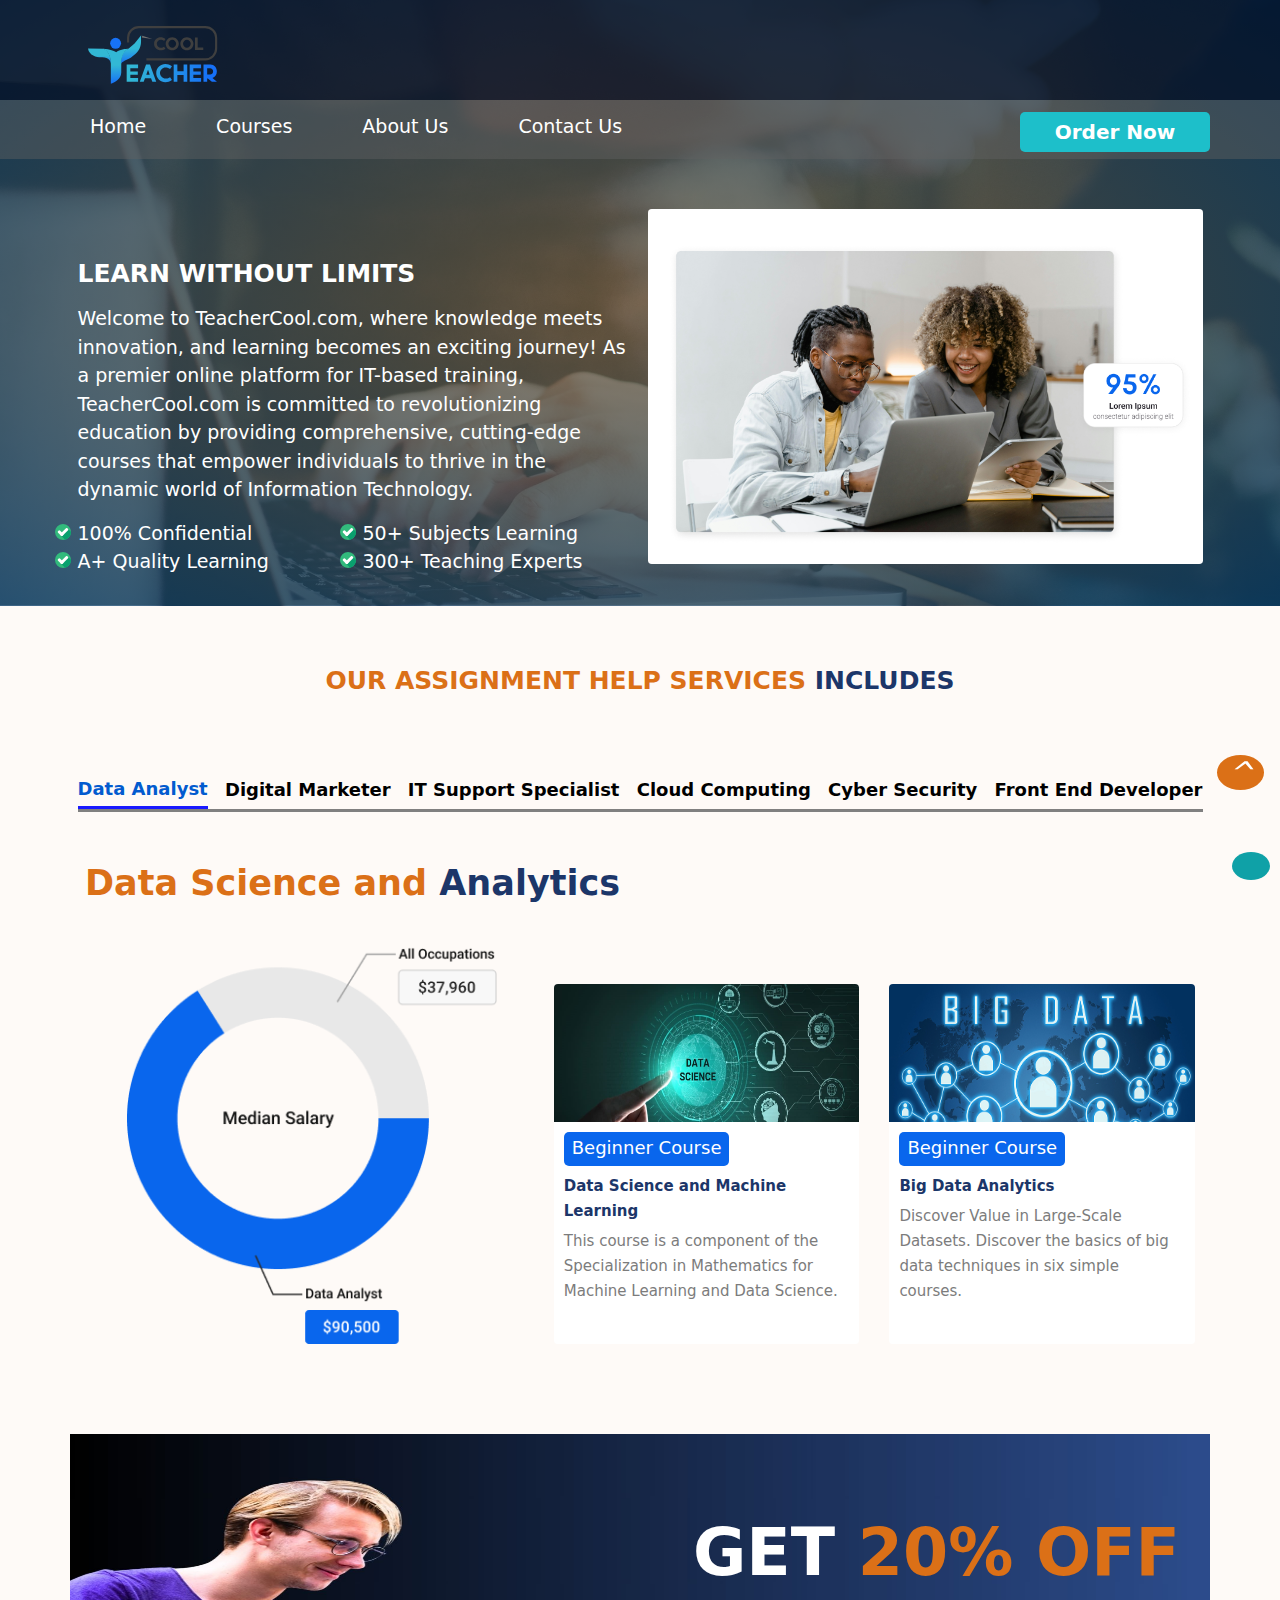
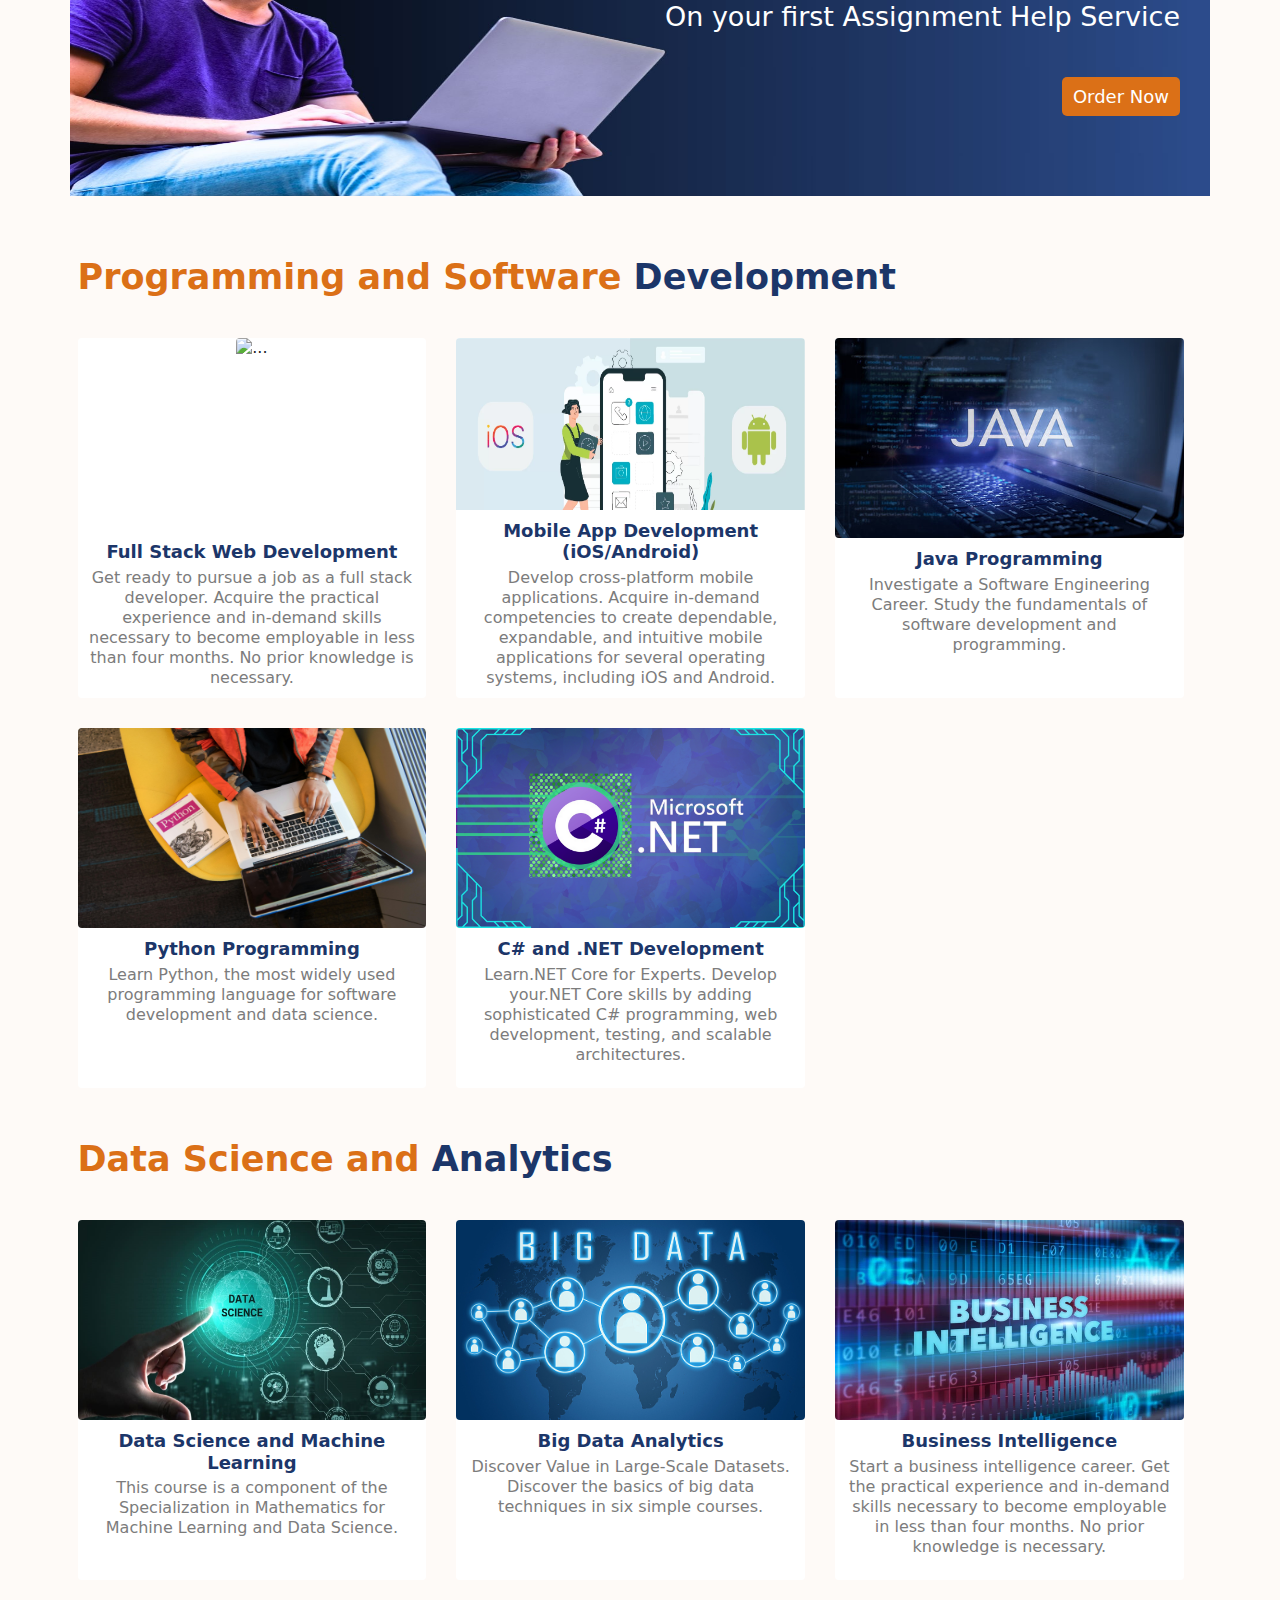
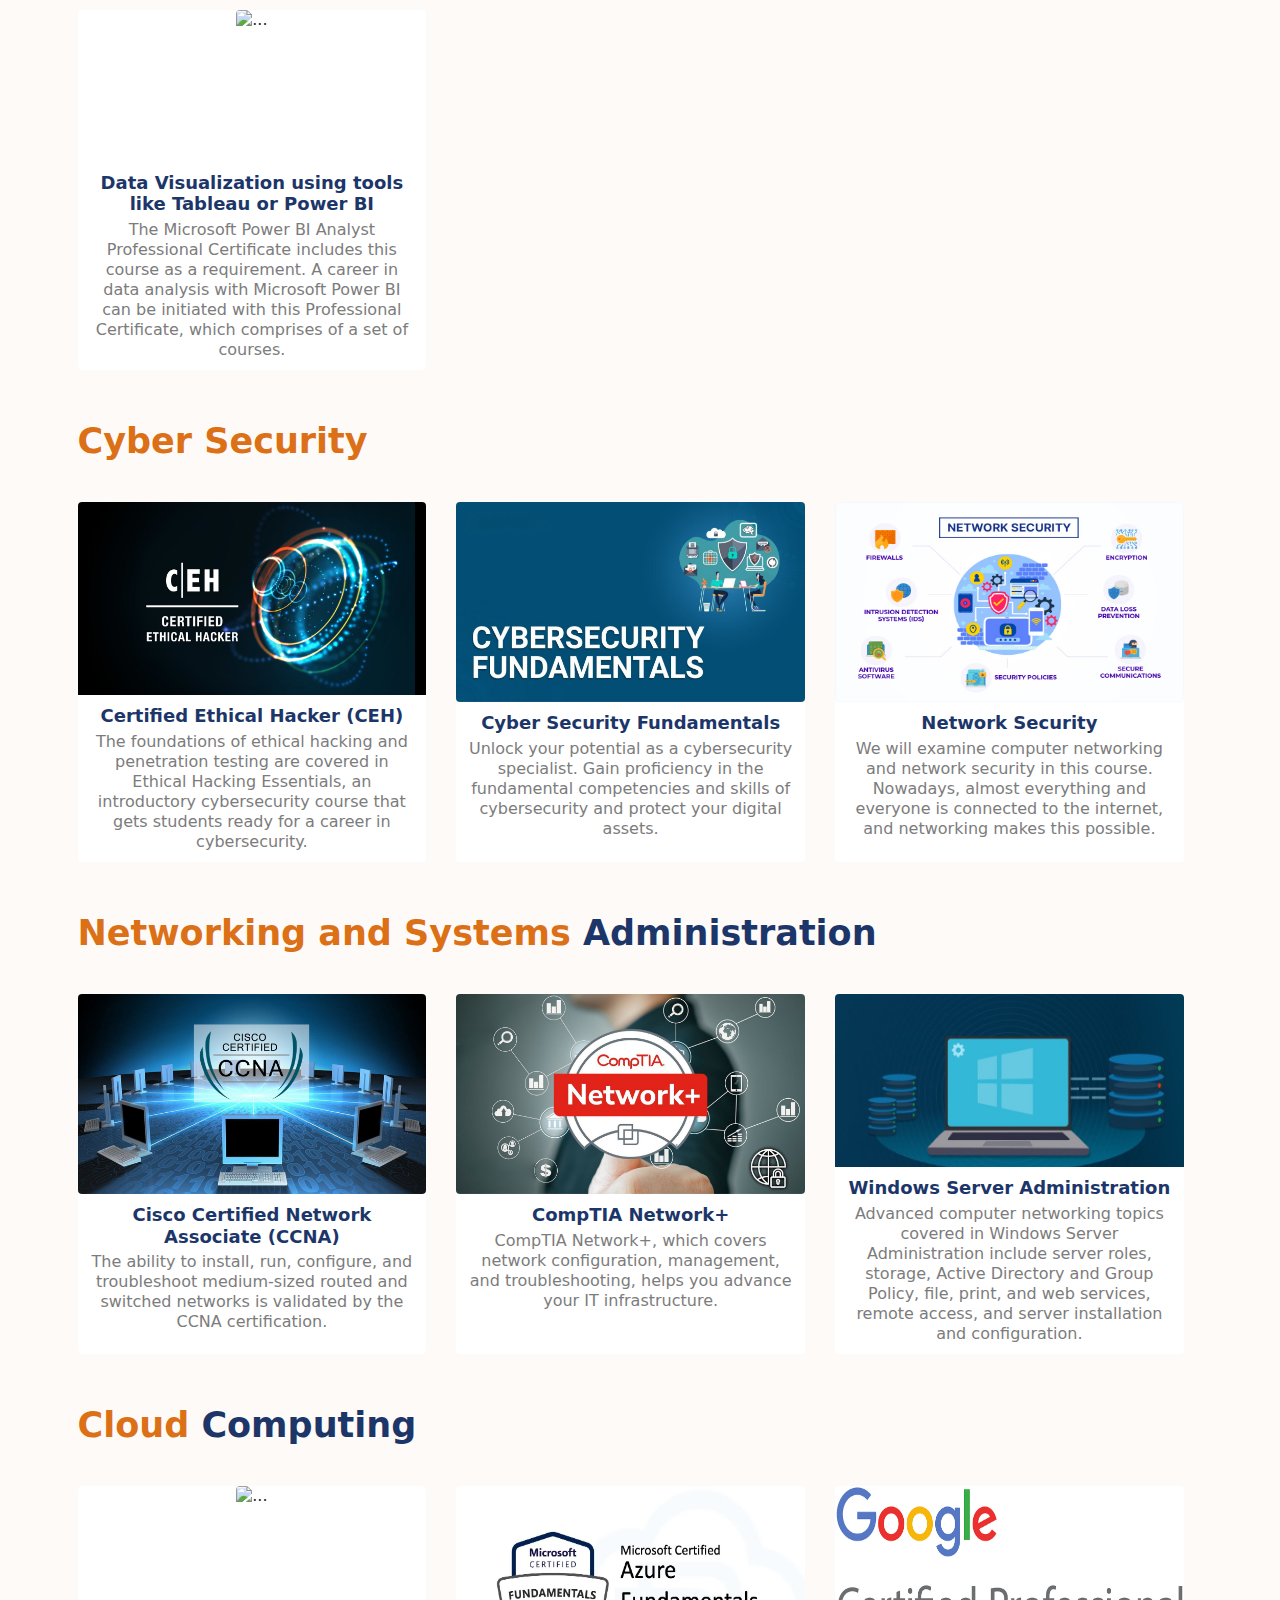
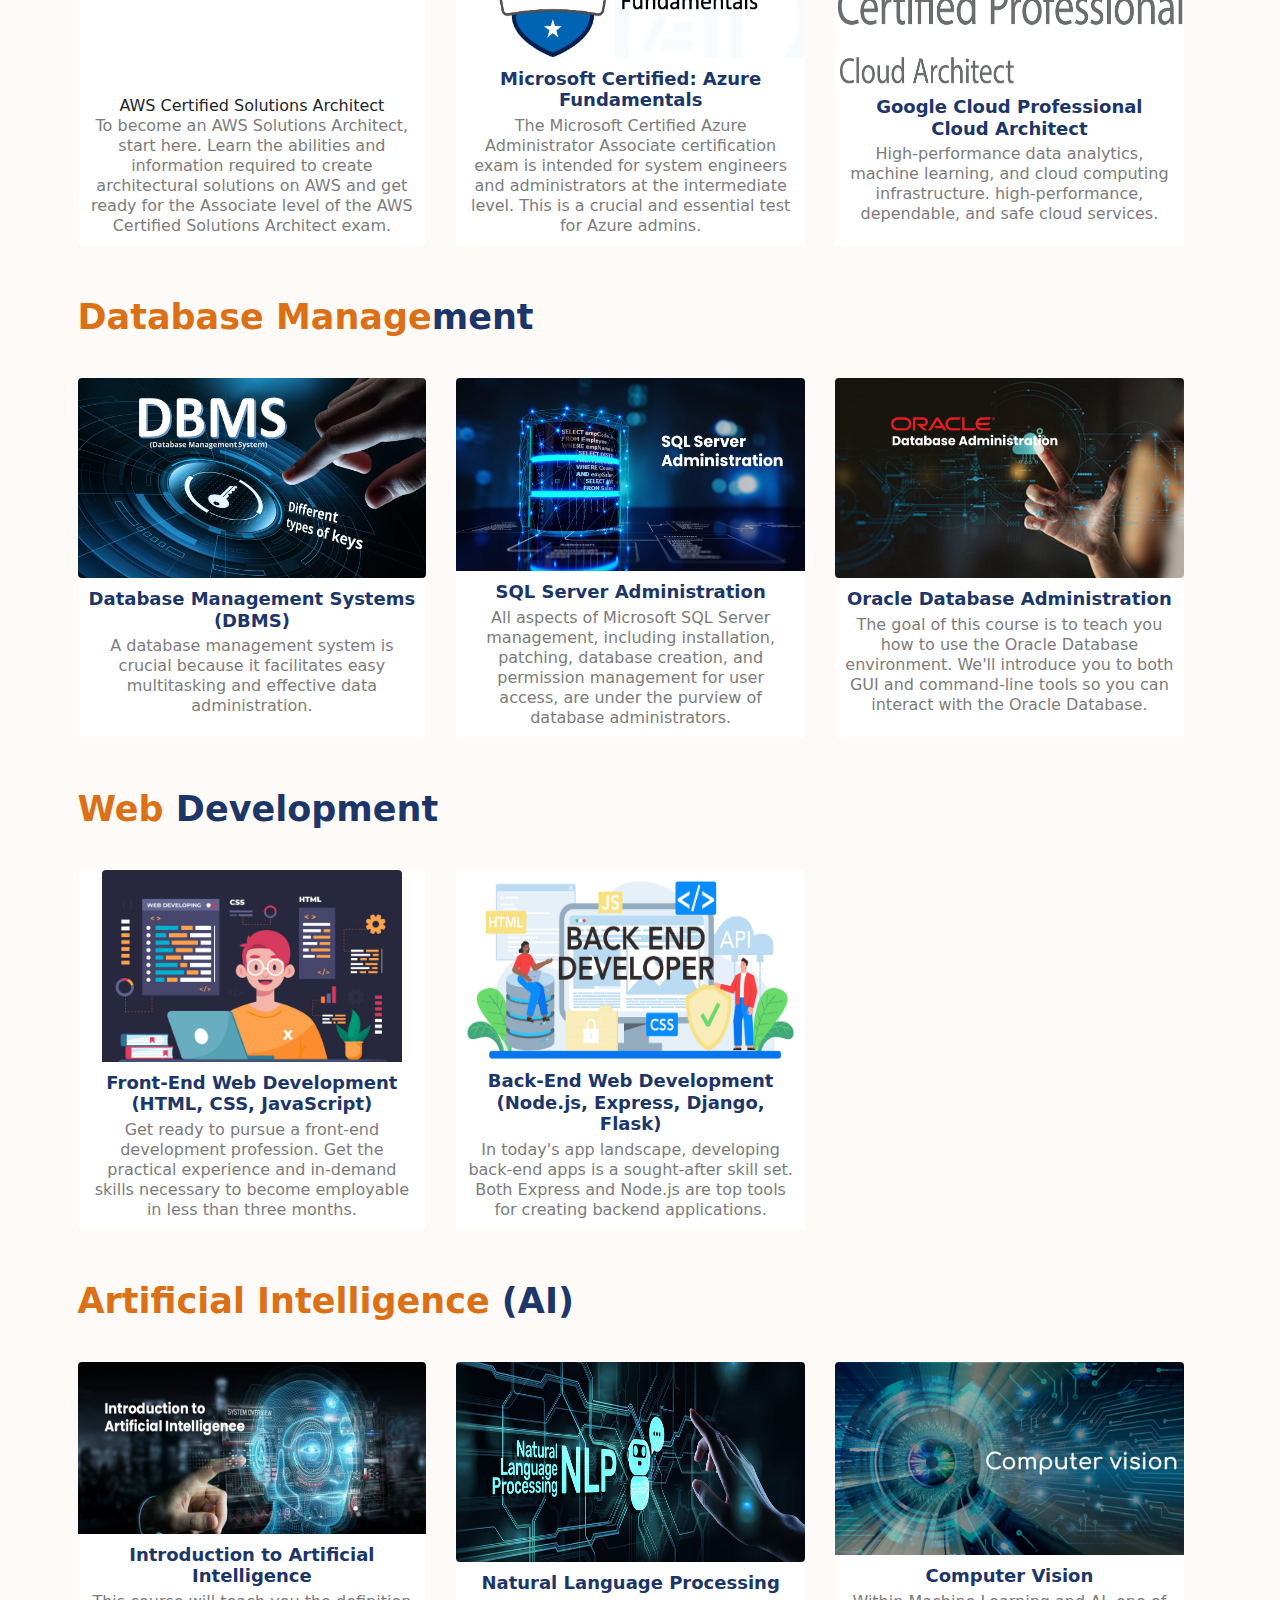
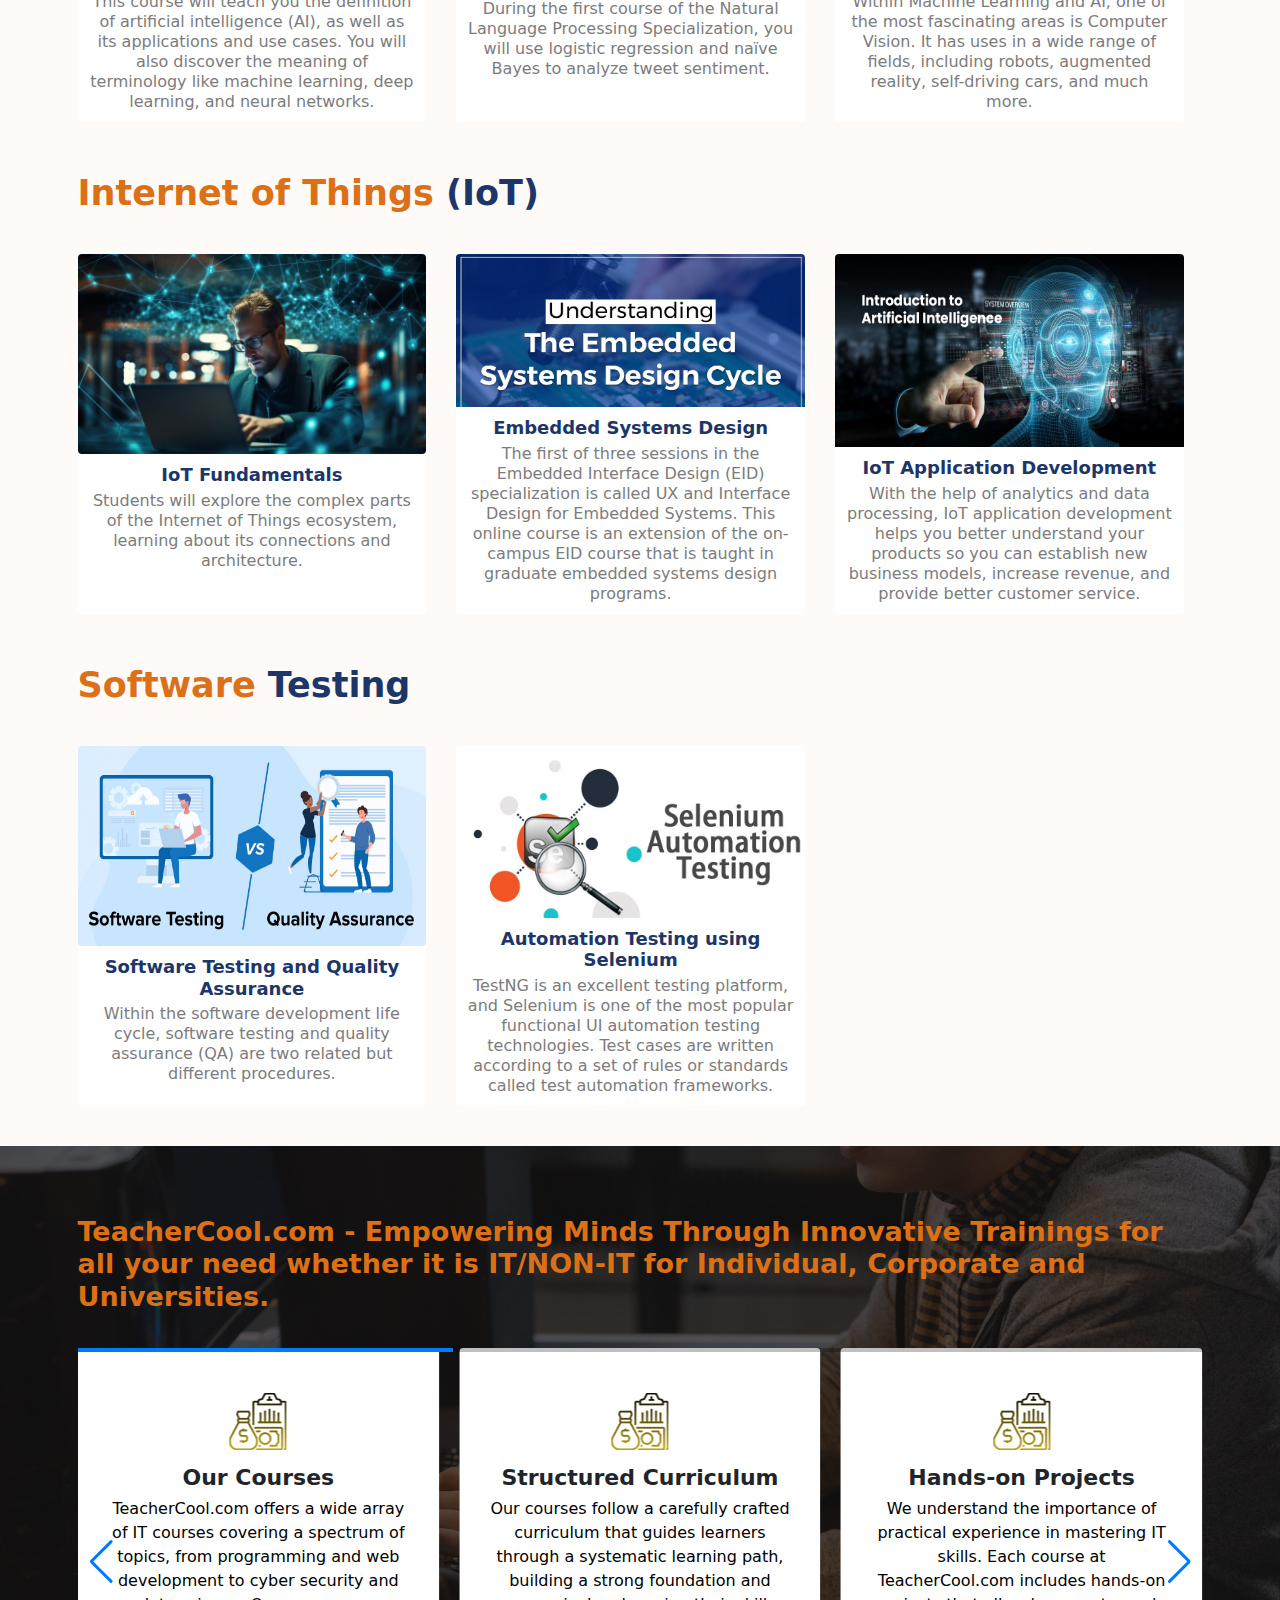
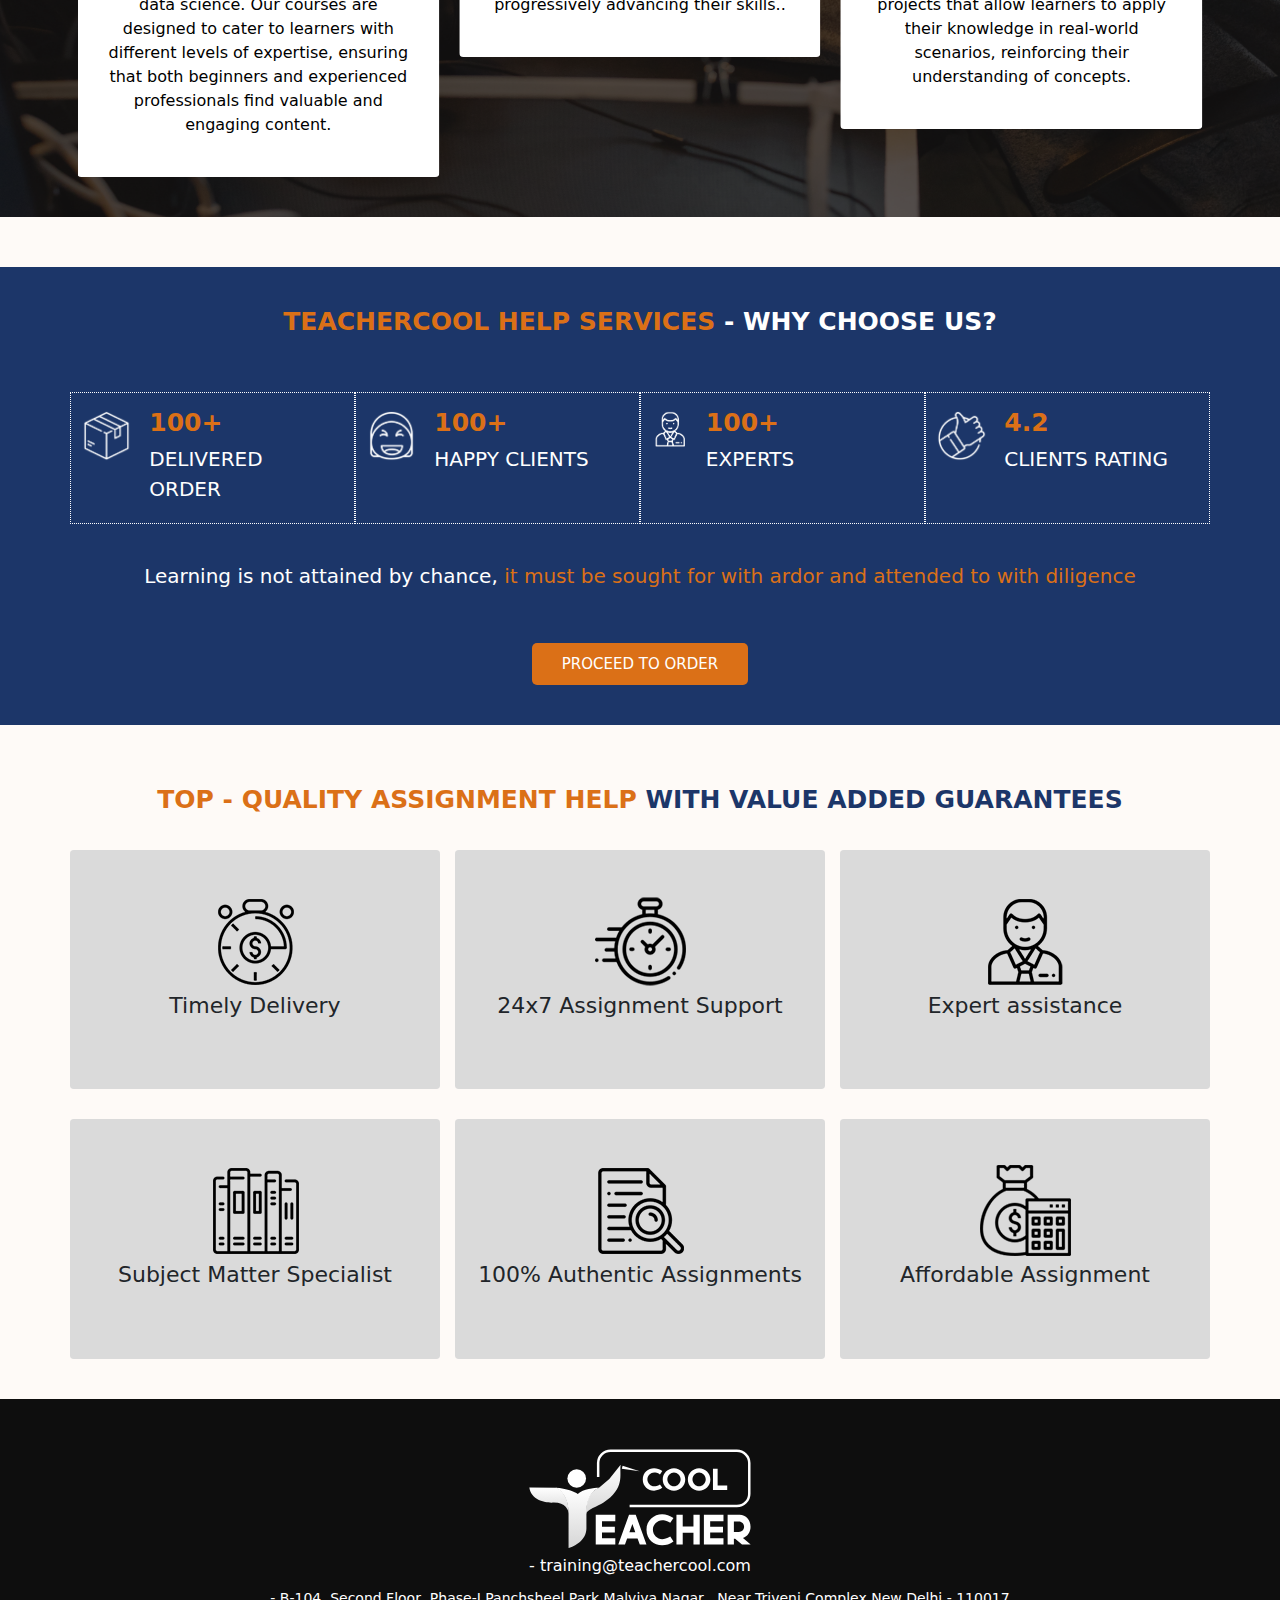
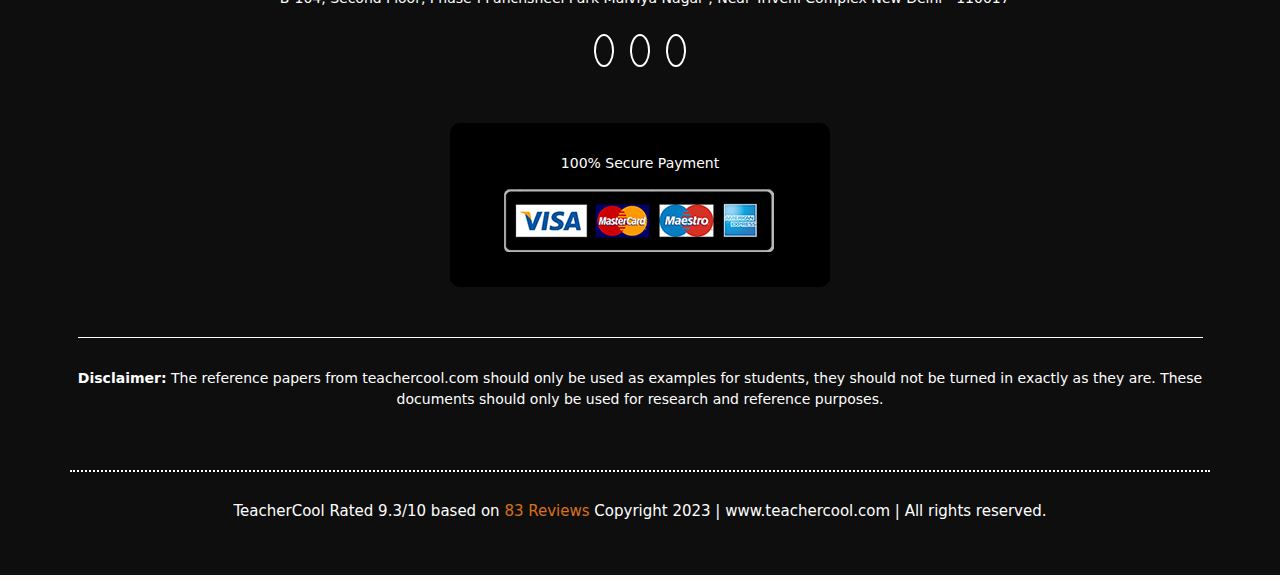
==== commit 212ced21: "changes" ====
--- a/index.html
+++ b/index.html
@@ -36,17 +36,23 @@
     <div class=" nav1 ">
       <div class="container">
         <div class="row  topbar  mt-3 ">
-          <div class="d-md-block col-lg-8 topbarimg  ">
+          <div class="col-sm-6 col-md-6 topbarimg d-flex  justify-content-md-start justify-content-center ">
             <div> <a href="index.html"><img src="images2/logo.svg" class="img-fluid" alt=""></a></div>
           </div>
-          <div class="col-lg-4 topbar-right me-auto mb-2 ">
+          <div class="col-sm-6 col-lg-6  topbar-right me-auto mb-2 ">
             <div class="row mt-2 nav1right">
-              <div class="col-md-8 col-lg-8 text-white mt-2 topbar-text  ">
-                <h6>Need Help? click to Chat:</h6>
+              <div
+                class="socialMediatop text-white mt-2 topbar-text  d-flex align-items-center justify-content-md-end justify-content-center  gap-5 ">
+                <!-- <h6>Need Help? click to Chat: </h6> -->
+                <a href="#" class="socialMediaIcon "><i class="fa-brands fa-whatsapp "></i> </a>
+                <a href="#" class="socialMediaIcon"><i class="fa-brands fa-facebook "></i> </a>
+                <a href="#" class="socialMediaIcon"><i class="fa-brands fa-linkedin-in "></i> </a>
+                <a href="#" class="socialMediaIcon"><i class="fa-brands fa-instagram "></i> </a>
+
               </div>
-              <div class="col-sm-12 col-md-4 col-lg-3 maila btn2 ">
-                <a href="mailto:training@teachercool.com">training@teachercool.com</a>
-              </div>
+              <!-- <div class="col-sm-12 col-md-4 col-lg-3 maila btn2 ">
+                <a href="mailto:training@teachercool.com">training@teachercool.com </a>
+              </div> -->
             </div>
 
           </div>
@@ -75,7 +81,7 @@
                         aria-expanded="false">
                         Home
                       </a>
-                    
+
                     </li>
                     <!-- <li class="nav-item dropdown">
                 <a class="nav-link dropdown-toggle" href="#" role="button" data-bs-toggle="dropdown" aria-expanded="false">
@@ -126,7 +132,7 @@
             <a class="nav-link " href="index.html" role="button" aria-expanded="false">
               Home
             </a>
-          
+
           </li>
           <!-- <li class="nav-item dropdown">
       <a class="nav-link dropdown-toggle" href="#" role="button" data-bs-toggle="dropdown" aria-expanded="false">
@@ -137,9 +143,9 @@
         <li><a class="dropdown-item" href="#">Another action</a></li>
       </ul>
     </li> -->
-    <li class="nav-item">
-      <a class="nav-link" href="index.html">Coures</a>
-    </li>
+          <li class="nav-item">
+            <a class="nav-link" href="index.html">Coures</a>
+          </li>
           <li class="nav-item">
             <a class="nav-link" href="about.html">About Us</a>
           </li>
@@ -248,7 +254,7 @@
     <div class="hero-section">
       <div class="container">
         <div class="row order ">
-          <div class="col-lg-6 hero-right pb-5" data-aos="fade-right" data-aos-duration="300">
+          <div class="col-lg-6 hero-right pb-5" data-aos="fade-right" data-aos-duration="100">
             <h2>LEARN WITHOUT LIMITS</h2>
             <p class="mt-4">
               Welcome to TeacherCool.com, where knowledge meets innovation, and learning becomes an exciting journey! As
@@ -271,7 +277,7 @@
             </div>
           </div>
           <!-- hero left -->
-          <div class="col-lg-6 mb-5 text-center heroleft" data-aos="fade-left" data-aos-duration="300">
+          <div class="col-lg-6 mb-5 text-center heroleft" data-aos="fade-left" data-aos-duration="100">
             <div class="card">
               <div class="form mt-4">
                 <img src="images2/Image1.png" alt="">
@@ -300,22 +306,22 @@
         </div>
       </div>
 
-      <div class="row navTabs mt-5" data-aos="fade-up" data-aos-duration="300">
+      <div class="row navTabs mt-5" data-aos="fade-up" data-aos-duration="100">
 
         <div class="d-flex align-items-start">
 
           <div class="row ">
             <!-- tab buttons  -->
             <div class="col-lg-12 col-md-12 cols-sm-12  mt-5 tabButtons">
-              <div class="nav flex-lg-row flex-md-row buttonTabs  nav-pills justify-content-between gap-1 "
+              <div class="nav flex-lg-row flex-md-row flex-wrap buttonTabs  nav-pills justify-content-between gap-1 "
                 id="v-pills-tab" role="tablist" aria-orientation="vertical">
                 <!-- 1 -->
                 <button class="nav-link mt-3 active text-start" id="v-Assignment" data-bs-toggle="pill"
                   data-bs-target="#v-pills-Assignment" type="button" role="tab" aria-controls="v-pills-Assignment"
                   aria-selected="true">Data Analyst</button>
                 <!-- 2 -->
-                <button class="nav-link mt-3" id="v-pills-Essay " data-bs-toggle="pill" data-bs-target="#v-pills-Essay"
-                  type="button" role="tab" aria-controls="v-pills-Essay" aria-selected="false">Project Manager</button>
+                <!-- <button class="nav-link mt-3" id="v-pills-Essay " data-bs-toggle="pill" data-bs-target="#v-pills-Essay"
+                  type="button" role="tab" aria-controls="v-pills-Essay" aria-selected="false">Project Manager</button> -->
                 <!-- 3 -->
                 <button class="nav-link mt-3" id="v-pills-Paper " data-bs-toggle="pill" data-bs-target="#v-pills-Paper"
                   type="button" role="tab" aria-controls="v-pills-Paper" aria-selected="false">Digital Marketer</button>
@@ -326,7 +332,7 @@
                 <!-- 5 -->
                 <button class="nav-link mt-3" id="v-pills-University " data-bs-toggle="pill"
                   data-bs-target="#v-pills-University" type="button" role="tab" aria-controls="v-pills-University"
-                  aria-selected="false">Bookkeeper</button>
+                  aria-selected="false">Cloud Computing</button>
 
                 <button class="nav-link mt-3" id="v-pills-Exams " data-bs-toggle="pill" data-bs-target="#v-pills-Exams"
                   type="button" role="tab" aria-controls="v-pills-Exams" aria-selected="false">Cyber Security</button>
@@ -339,9 +345,6 @@
             </div>
 
 
-
-
-
             <!-- -------------------start tab contetn--------------------------- -->
             <div class="col-lg-12 col-md-block d-sm-block d-block  ">
 
@@ -356,7 +359,7 @@
                         <div class="container">
                           <h2>Data Science and <span>Analytics</span></h2>
                         </div>
-                        <div class="container courseContainer " data-aos="fade-up" data-aos-duration="300">
+                        <div class="container courseContainer " data-aos="fade-up" data-aos-duration="100">
                           <!-- ------card1 -->
                           <div class="row TabCard ">
                             <div
@@ -366,20 +369,20 @@
 
                               </div>
                             </div>
-                            <div
-                              class="beginnerCourse col-lg-7 col-md-12 d-flex  justify-content-between gap-5">
+                            <div class="beginnerCourse col-lg-7 col-md-12 d-flex  justify-content-between gap-5">
                               <!-- ------card2 -->
                               <div class="card w-100">
                                 <div class="cardImg">
-                                  <img src="images2//asset 13.jpeg" class="card-img-top" alt="...">
+                                  <img src="images2//Data Science and Machine Learning 1.jpg"
+                                    class="card-img-top" alt="...">
                                 </div>
                                 <div class="card-body text-sm-start align-items-start ">
                                   <div class="d-flex justify-content-start tabBtn ">
                                     <a href="#" class="text-sm-start ">Beginner Course</a>
                                   </div>
                                   <h5 class="card-title">Data Science and Machine Learning</h5>
-                                  <p class="card-text">Some quick example text to build on the card title Some quick
-                                    example text to build on the card title and make up the bulk of the card's content.
+                                  <p class="card-text">This course is a component of the Specialization in Mathematics
+                                    for Machine Learning and Data Science.
                                   </p>
                                   <!-- <a href="#" class="btn2">Go somewhere</a> -->
                                 </div>
@@ -387,15 +390,15 @@
                               <!-- ------card3 -->
                               <div class="card w-100">
                                 <div class="cardImg">
-                                  <img src="images2//asset 13.jpeg" class="card-img-top" alt="...">
+                                  <img src="images2/Big Data Analytics 2.jpg" class="card-img-top" alt="...">
                                 </div>
                                 <div class="card-body text-sm-start align-items-start ">
                                   <div class="d-flex justify-content-start tabBtn ">
                                     <a href="#" class="text-sm-start ">Beginner Course</a>
                                   </div>
-                                  <h5 class="card-title">Java Programming</h5>
-                                  <p class="card-text">Some quick example text to build on the card title Some quick
-                                    example text to build on the card title and make up the bulk of the card's content.
+                                  <h5 class="card-title">Big Data Analytics</h5>
+                                  <p class="card-text">Discover Value in Large-Scale Datasets. Discover the basics of
+                                    big data techniques in six simple courses.
                                   </p>
                                   <!-- <a href="#" class="btn2">Go somewhere</a> -->
                                 </div>
@@ -414,69 +417,7 @@
                 </div>
 
                 <!-- tab2 -->
-                <div class="tab-pane fade" id="v-pills-Essay" role="tabpanel" aria-labelledby="v-pills-Essay "
-                  tabindex="0">
-                  <div class="row">
-                    <div class="col-sm ">
-
-                      <section class="tabSection courses head" id="Programming">
-                        <div class="container">
-                          <h2>Programming and Software <span>Development</span></h2>
-                        </div>
-                        <div class="container courseContainer " data-aos="fade-up" data-aos-duration="300">
-                          <!-- ------card1 -->
-                          <div class="row TabCard ">
-                            <div
-                              class="col-sm-12 col-md-12 col-lg-5  col-block   d-flex  flex-lg-row align-items-center tabIMg justify-content-center ">
-                              <div class="">
-                                <img src="images2/Group 5.png" class="card-img-top " alt="...">
-
-                              </div>
-                            </div>
-                            <div
-                              class="col-lg-7 col-md-12 d-flex flex-md-column flex-lg-row flex-sm-column flex-sm-block justify-content-between gap-5">
-                              <!-- ------card2 -->
-                              <div class="card w-100">
-                                <div class="cardImg">
-                                  <img src="images2//asset 13.jpeg" class="card-img-top" alt="...">
-                                </div>
-                                <div class="card-body text-sm-start align-items-start ">
-                                  <div class="d-flex justify-content-start tabBtn ">
-                                    <a href="#" class="text-sm-start ">Beginner Course</a>
-                                  </div>
-                                  <h5 class="card-title">Data Science and Machine Learning</h5>
-                                  <p class="card-text">Some quick example text to build on the card title Some quick
-                                    example text to build on the card title and make up the bulk of the card's content.
-                                  </p>
-                                  <!-- <a href="#" class="btn2">Go somewhere</a> -->
-                                </div>
-                              </div>
-                              <!-- ------card3 -->
-                              <div class="card w-100">
-                                <div class="cardImg">
-                                  <img src="images2//asset 13.jpeg" class="card-img-top" alt="...">
-                                </div>
-                                <div class="card-body text-sm-start align-items-start ">
-                                  <div class="d-flex justify-content-start tabBtn ">
-                                    <a href="#" class="text-sm-start ">Beginner Course</a>
-                                  </div>
-                                  <h5 class="card-title">Java Programming</h5>
-                                  <p class="card-text">Some quick example text to build on the card title Some quick
-                                    example text to build on the card title and make up the bulk of the card's content.
-                                  </p>
-                                  <!-- <a href="#" class="btn2">Go somewhere</a> -->
-                                </div>
-                              </div>
-                              <!-- --------- -->
-                            </div>
-                          </div>
-                        </div>
-
-                      </section>
-
-                    </div>
-                  </div>
-                </div>
+
 
                 <!-- tab3 -->
                 <div class="tab-pane fade" id="v-pills-Paper" role="tabpanel" aria-labelledby="v-pills-Paper"
@@ -485,9 +426,9 @@
                     <div class="col-sm">
                       <section class="tabSection courses head" id="Programming">
                         <div class="container">
-                          <h2>Programming and Software <span>Development</span></h2>
-                        </div>
-                        <div class="container courseContainer " data-aos="fade-up" data-aos-duration="300">
+                          <h2>Digital <span>Marketer</span></h2>
+                        </div>
+                        <div class="container courseContainer " data-aos="fade-up" data-aos-duration="100">
                           <!-- ------card1 -->
                           <div class="row TabCard ">
                             <div
@@ -497,20 +438,20 @@
 
                               </div>
                             </div>
-                            <div
-                              class="col-lg-7 col-md-12 d-flex flex-md-column flex-lg-row flex-sm-column flex-sm-block justify-content-between gap-5">
+                            <div class="beginnerCourse col-lg-7 col-md-12 d-flex  justify-content-between gap-5">
                               <!-- ------card2 -->
                               <div class="card w-100">
                                 <div class="cardImg">
-                                  <img src="images2//asset 13.jpeg" class="card-img-top" alt="...">
+                                  <img src="images2/seo1.jpg" class="card-img-top" alt="...">
                                 </div>
                                 <div class="card-body text-sm-start align-items-start ">
                                   <div class="d-flex justify-content-start tabBtn ">
                                     <a href="#" class="text-sm-start ">Beginner Course</a>
                                   </div>
-                                  <h5 class="card-title">Data Science and Machine Learning</h5>
-                                  <p class="card-text">Some quick example text to build on the card title Some quick
-                                    example text to build on the card title and make up the bulk of the card's content.
+                                  <h5 class="card-title">Seo</h5>
+                                  <p class="card-text">eCommerce SEO. Upon completing the course and required exams, you
+                                    get a digital marketing certification to showcase on your CV and open new career
+                                    opportunities
                                   </p>
                                   <!-- <a href="#" class="btn2">Go somewhere</a> -->
                                 </div>
@@ -518,15 +459,16 @@
                               <!-- ------card3 -->
                               <div class="card w-100">
                                 <div class="cardImg">
-                                  <img src="images2//asset 13.jpeg" class="card-img-top" alt="...">
+                                  <img src="images2/socialMedia.jpg" class="card-img-top" alt="...">
                                 </div>
                                 <div class="card-body text-sm-start align-items-start ">
                                   <div class="d-flex justify-content-start tabBtn ">
                                     <a href="#" class="text-sm-start ">Beginner Course</a>
                                   </div>
-                                  <h5 class="card-title">Java Programming</h5>
-                                  <p class="card-text">Some quick example text to build on the card title Some quick
-                                    example text to build on the card title and make up the bulk of the card's content.
+                                  <h5 class="card-title">Socila Media Marketing</h5>
+                                  <p class="card-text">Certificate in Social Media Marketing. It is a 3 months
+                                    certificate course in which students can learn to show the online presence of a
+                                    service or product
                                   </p>
                                   <!-- <a href="#" class="btn2">Go somewhere</a> -->
                                 </div>
@@ -534,7 +476,11 @@
                               <!-- --------- -->
                             </div>
                           </div>
-                        </div>
+
+
+
+                        </div>
+
                       </section>
 
                     </div>
@@ -548,9 +494,9 @@
                     <div class="col-sm  ">
                       <section class="tabSection courses head" id="Programming">
                         <div class="container">
-                          <h2>Programming and Software <span>Development</span></h2>
-                        </div>
-                        <div class="container courseContainer " data-aos="fade-up" data-aos-duration="300">
+                          <h2>IT Support <span>Specialist</span></h2>
+                        </div>
+                        <div class="container courseContainer " data-aos="fade-up" data-aos-duration="100">
                           <!-- ------card1 -->
                           <div class="row TabCard ">
                             <div
@@ -560,20 +506,21 @@
 
                               </div>
                             </div>
-                            <div
-                              class="col-lg-7 col-md-12 d-flex flex-md-column flex-lg-row flex-sm-column flex-sm-block justify-content-between gap-5">
+                            <div class="beginnerCourse col-lg-7 col-md-12 d-flex  justify-content-between gap-5">
                               <!-- ------card2 -->
                               <div class="card w-100">
                                 <div class="cardImg">
-                                  <img src="images2//asset 13.jpeg" class="card-img-top" alt="...">
+                                  <img src="images2//IT-Support1.jpg" class="card-img-top" alt="...">
                                 </div>
                                 <div class="card-body text-sm-start align-items-start ">
                                   <div class="d-flex justify-content-start tabBtn ">
                                     <a href="#" class="text-sm-start ">Beginner Course</a>
                                   </div>
-                                  <h5 class="card-title">Data Science and Machine Learning</h5>
-                                  <p class="card-text">Some quick example text to build on the card title Some quick
-                                    example text to build on the card title and make up the bulk of the card's content.
+                                  <h5 class="card-title">IT Support Specialist</h5>
+                                  <p class="card-text">This course is part of the Google IT Support Professional
+                                    Certificate
+                                    When you enroll in this course, you'll also be enrolled in this Professional
+                                    Certificate.
                                   </p>
                                   <!-- <a href="#" class="btn2">Go somewhere</a> -->
                                 </div>
@@ -581,15 +528,15 @@
                               <!-- ------card3 -->
                               <div class="card w-100">
                                 <div class="cardImg">
-                                  <img src="images2//asset 13.jpeg" class="card-img-top" alt="...">
+                                  <img src="images2//itservices2.jpg" class="card-img-top" alt="...">
                                 </div>
                                 <div class="card-body text-sm-start align-items-start ">
                                   <div class="d-flex justify-content-start tabBtn ">
                                     <a href="#" class="text-sm-start ">Beginner Course</a>
                                   </div>
-                                  <h5 class="card-title">Java Programming</h5>
-                                  <p class="card-text">Some quick example text to build on the card title Some quick
-                                    example text to build on the card title and make up the bulk of the card's content.
+                                  <h5 class="card-title">Healthcare IT Support</h5>
+                                  <p class="card-text">Launch Your Career in Healthcare IT Support. Get a
+                                    behind-the-scenes glimpse into the growing field of Healthcare IT support!
                                   </p>
                                   <!-- <a href="#" class="btn2">Go somewhere</a> -->
                                 </div>
@@ -597,6 +544,9 @@
                               <!-- --------- -->
                             </div>
                           </div>
+
+
+
                         </div>
 
                       </section>
@@ -613,9 +563,9 @@
                     <div class="col-sm ">
                       <section class="tabSection courses head" id="Programming">
                         <div class="container">
-                          <h2>Programming and Software <span>Development</span></h2>
-                        </div>
-                        <div class="container courseContainer " data-aos="fade-up" data-aos-duration="300">
+                          <h2>Cloud <span> Computing</span></h2>
+                        </div>
+                        <div class="container courseContainer " data-aos="fade-up" data-aos-duration="100">
                           <!-- ------card1 -->
                           <div class="row TabCard ">
                             <div
@@ -625,20 +575,21 @@
 
                               </div>
                             </div>
-                            <div
-                              class="col-lg-7 col-md-12 d-flex flex-md-column flex-lg-row flex-sm-column flex-sm-block justify-content-between gap-5">
+                            <div class="beginnerCourse col-lg-7 col-md-12 d-flex  justify-content-between gap-5">
                               <!-- ------card2 -->
                               <div class="card w-100">
                                 <div class="cardImg">
-                                  <img src="images2//asset 13.jpeg" class="card-img-top" alt="...">
+                                  <img src="images2/AWS Certified Solutions Architect.jpg" class="card-img-top"
+                                    alt="...">
                                 </div>
                                 <div class="card-body text-sm-start align-items-start ">
                                   <div class="d-flex justify-content-start tabBtn ">
                                     <a href="#" class="text-sm-start ">Beginner Course</a>
                                   </div>
-                                  <h5 class="card-title">Data Science and Machine Learning</h5>
-                                  <p class="card-text">Some quick example text to build on the card title Some quick
-                                    example text to build on the card title and make up the bulk of the card's content.
+                                  <h5 class="card-title">AWS Certified Solutions Architect</h5>
+                                  <p class="card-text">To become an AWS Solutions Architect, start here. Learn the
+                                    abilities and information required to create architectural solutions on AWS and get
+                                    ready for the Associate level of the AWS Certified Solutions Architect exam.
                                   </p>
                                   <!-- <a href="#" class="btn2">Go somewhere</a> -->
                                 </div>
@@ -646,15 +597,18 @@
                               <!-- ------card3 -->
                               <div class="card w-100">
                                 <div class="cardImg">
-                                  <img src="images2//asset 13.jpeg" class="card-img-top" alt="...">
+                                  <img
+                                    src="images2/Microsoft_Certified_Azure_Fundamentals_Featured_Image_2023.jpg"
+                                    class="card-img-top" alt="...">
                                 </div>
                                 <div class="card-body text-sm-start align-items-start ">
                                   <div class="d-flex justify-content-start tabBtn ">
                                     <a href="#" class="text-sm-start ">Beginner Course</a>
                                   </div>
-                                  <h5 class="card-title">Java Programming</h5>
-                                  <p class="card-text">Some quick example text to build on the card title Some quick
-                                    example text to build on the card title and make up the bulk of the card's content.
+                                  <h5 class="card-title">Microsoft Certified: Azure Fundamentals</h5>
+                                  <p class="card-text">The Microsoft Certified Azure Administrator Associate
+                                    certification exam is intended for system engineers and administrators at the
+                                    intermediate level. This is a crucial and essential test for Azure admins.
                                   </p>
                                   <!-- <a href="#" class="btn2">Go somewhere</a> -->
                                 </div>
@@ -662,7 +616,11 @@
                               <!-- --------- -->
                             </div>
                           </div>
-                        </div>
+
+
+
+                        </div>
+
                       </section>
                     </div>
                   </div>
@@ -677,9 +635,9 @@
                     <div class="col-sm ">
                       <section class="tabSection courses head" id="Programming">
                         <div class="container">
-                          <h2>Programming and Software <span>Development</span></h2>
-                        </div>
-                        <div class="container courseContainer " data-aos="fade-up" data-aos-duration="300">
+                          <h2>Cyber <span>Security</span></h2>
+                        </div>
+                        <div class="container courseContainer " data-aos="fade-up" data-aos-duration="100">
                           <!-- ------card1 -->
                           <div class="row TabCard ">
                             <div
@@ -689,20 +647,21 @@
 
                               </div>
                             </div>
-                            <div
-                              class="col-lg-7 col-md-12 d-flex flex-md-column flex-lg-row flex-sm-column flex-sm-block justify-content-between gap-5">
+                            <div class="beginnerCourse col-lg-7 col-md-12 d-flex  justify-content-between gap-5">
                               <!-- ------card2 -->
                               <div class="card w-100">
                                 <div class="cardImg">
-                                  <img src="images2//asset 13.jpeg" class="card-img-top" alt="...">
+                                  <img src="images2/Certified Ethical Hacker1.jpg" class="card-img-top"
+                                    alt="...">
                                 </div>
                                 <div class="card-body text-sm-start align-items-start ">
                                   <div class="d-flex justify-content-start tabBtn ">
                                     <a href="#" class="text-sm-start ">Beginner Course</a>
                                   </div>
-                                  <h5 class="card-title">Data Science and Machine Learning</h5>
-                                  <p class="card-text">Some quick example text to build on the card title Some quick
-                                    example text to build on the card title and make up the bulk of the card's content.
+                                  <h5 class="card-title">Certified Ethical Hacker (CEH)</h5>
+                                  <p class="card-text">The foundations of ethical hacking and penetration testing are
+                                    covered in Ethical Hacking Essentials, an introductory cybersecurity course that
+                                    gets students ready for a career in cybersecurity.
                                   </p>
                                   <!-- <a href="#" class="btn2">Go somewhere</a> -->
                                 </div>
@@ -710,15 +669,16 @@
                               <!-- ------card3 -->
                               <div class="card w-100">
                                 <div class="cardImg">
-                                  <img src="images2//asset 13.jpeg" class="card-img-top" alt="...">
+                                  <img src="images2//Network-Security3.jpg" class="card-img-top" alt="...">
                                 </div>
                                 <div class="card-body text-sm-start align-items-start ">
                                   <div class="d-flex justify-content-start tabBtn ">
                                     <a href="#" class="text-sm-start ">Beginner Course</a>
                                   </div>
-                                  <h5 class="card-title">Java Programming</h5>
-                                  <p class="card-text">Some quick example text to build on the card title Some quick
-                                    example text to build on the card title and make up the bulk of the card's content.
+                                  <h5 class="card-title">Network Security</h5>
+                                  <p class="card-text">We will examine computer networking and network security in this
+                                    course. Nowadays, almost everything and everyone is connected to the internet, and
+                                    networking makes this possible.
                                   </p>
                                   <!-- <a href="#" class="btn2">Go somewhere</a> -->
                                 </div>
@@ -745,9 +705,9 @@
                     <div class="col-sm ">
                       <section class="tabSection courses head" id="Programming">
                         <div class="container">
-                          <h2>Programming and Software <span>Frontend</span></h2>
-                        </div>
-                        <div class="container courseContainer " data-aos="fade-up" data-aos-duration="300">
+                          <h2>Front End r <span>Develope</span></h2>
+                        </div>
+                        <div class="container courseContainer " data-aos="fade-up" data-aos-duration="100">
                           <!-- ------card1 -->
                           <div class="row TabCard ">
                             <div
@@ -757,20 +717,20 @@
 
                               </div>
                             </div>
-                            <div
-                              class="col-lg-7 col-md-12 d-flex flex-md-column flex-lg-row flex-sm-column flex-sm-block justify-content-between gap-5">
+                            <div class="beginnerCourse col-lg-7 col-md-12 d-flex  justify-content-between gap-5">
                               <!-- ------card2 -->
                               <div class="card w-100">
                                 <div class="cardImg">
-                                  <img src="images2//asset 13.jpeg" class="card-img-top" alt="...">
+                                  <img src="images2/frontend dev1.jpg" class="card-img-top" alt="...">
                                 </div>
                                 <div class="card-body text-sm-start align-items-start ">
                                   <div class="d-flex justify-content-start tabBtn ">
                                     <a href="#" class="text-sm-start ">Beginner Course</a>
                                   </div>
-                                  <h5 class="card-title">Data Science and Machine Learning</h5>
-                                  <p class="card-text">Some quick example text to build on the card title Some quick
-                                    example text to build on the card title and make up the bulk of the card's content.
+                                  <h5 class="card-title">HTML, CSS, JavaScript</h5>
+                                  <p class="card-text">Get ready to pursue a front-end development profession. Get the
+                                    practical experience and in-demand skills necessary to become employable in less
+                                    than three months.
                                   </p>
                                   <!-- <a href="#" class="btn2">Go somewhere</a> -->
                                 </div>
@@ -778,15 +738,16 @@
                               <!-- ------card3 -->
                               <div class="card w-100">
                                 <div class="cardImg">
-                                  <img src="images2//asset 13.jpeg" class="card-img-top" alt="...">
+                                  <img src="images2/react.png" class="card-img-top" alt="...">
                                 </div>
                                 <div class="card-body text-sm-start align-items-start ">
                                   <div class="d-flex justify-content-start tabBtn ">
                                     <a href="#" class="text-sm-start ">Beginner Course</a>
                                   </div>
-                                  <h5 class="card-title">Java Programming</h5>
-                                  <p class="card-text">Some quick example text to build on the card title Some quick
-                                    example text to build on the card title and make up the bulk of the card's content.
+                                  <h5 class="card-title">React Js/Angular</h5>
+                                  <p class="card-text">Get ready to pursue a front-end development profession. Get the
+                                    practical experience and in-demand skills necessary to become employable in less
+                                    than three months.
                                   </p>
                                   <!-- <a href="#" class="btn2">Go somewhere</a> -->
                                 </div>
@@ -832,11 +793,11 @@
     <div class="container">
       <h2>Programming and Software <span>Development</span></h2>
     </div>
-    <div class="container courseContainer" data-aos="fade-up" data-aos-duration="300">
+    <div class="container courseContainer" data-aos="fade-up" data-aos-duration="100">
       <!-- ------card1 -->
       <div class="card">
         <div class="cardImg">
-          <img src="images2/courses/fullstack1.jpg" class="card-img-top" alt="...">
+          <img src="images2/fullstack1.jpg" class="card-img-top" alt="...">
         </div>
         <div class="card-body">
           <h5 class="card-title">Full Stack Web Development</h5>
@@ -849,7 +810,7 @@
       <!-- ------card2 -->
       <div class="card">
         <div class="cardImg">
-          <img src="images2/courses/mobile app dev. 2.jpg" class="card-img-top" alt="...">
+          <img src="images2/mobile app dev. 2.jpg" class="card-img-top" alt="...">
         </div>
         <div class="card-body">
           <h5 class="card-title">Mobile App Development (iOS/Android)</h5>
@@ -863,7 +824,7 @@
       <!-- ------card3 -->
       <div class="card">
         <div class="cardImg">
-          <img src="images2/courses/java program 3.jpg" class="card-img-top" alt="...">
+          <img src="images2/java program 3.jpg" class="card-img-top" alt="...">
         </div>
         <div class="card-body">
           <h5 class="card-title">Java Programming</h5>
@@ -876,7 +837,7 @@
       <!-- ------card4 -->
       <div class="card">
         <div class="cardImg">
-          <img src="images2/courses/Python Programming 4.jpg" class="card-img-top" alt="...">
+          <img src="images2/Python Programming 4.jpg" class="card-img-top" alt="...">
         </div>
         <div class="card-body">
           <h5 class="card-title">Python Programming</h5>
@@ -888,7 +849,7 @@
       <!-- ------card5 -->
       <div class="card">
         <div class="cardImg">
-          <img src="images2/courses/Cand .NET Development 5.png" class="card-img-top" alt="...">
+          <img src="images2/Cand .NET Development 5.png" class="card-img-top" alt="...">
         </div>
         <div class="card-body">
           <h5 class="card-title">C# and .NET Development</h5>
@@ -911,11 +872,11 @@
     <div class="container">
       <h2>Data Science and <span>Analytics</span></h2>
     </div>
-    <div class="container courseContainer" data-aos="fade-up" data-aos-duration="300">
+    <div class="container courseContainer" data-aos="fade-up" data-aos-duration="100">
       <!-- ------card1 -->
       <div class="card">
         <div class="cardImg">
-          <img src="images2/courses/Data Science and Machine Learning 1.jpg" class="card-img-top" alt="...">
+          <img src="images2/Data Science and Machine Learning 1.jpg" class="card-img-top" alt="...">
         </div>
         <div class="card-body">
           <h5 class="card-title">Data Science and Machine Learning</h5>
@@ -928,7 +889,7 @@
       <!-- ------card2 -->
       <div class="card">
         <div class="cardImg">
-          <img src="images2/courses/Big Data Analytics 2.jpg" class="card-img-top" alt="...">
+          <img src="images2/Big Data Analytics 2.jpg" class="card-img-top" alt="...">
         </div>
         <div class="card-body">
           <h5 class="card-title">Big Data Analytics</h5>
@@ -941,7 +902,7 @@
       <!-- ------card3 -->
       <div class="card">
         <div class="cardImg">
-          <img src="images2/courses/Business Intelligence 3.jpg" class="card-img-top" alt="...">
+          <img src="images2/Business Intelligence 3.jpg" class="card-img-top" alt="...">
         </div>
         <div class="card-body">
           <h5 class="card-title">Business Intelligence</h5>
@@ -954,7 +915,8 @@
       <!-- ------card4 -->
       <div class="card">
         <div class="cardImg">
-          <img src="images2/courses/Data Visualization using tools like Tableau or Power BI 4.jpg" class="card-img-top" alt="...">
+          <img src="images2/Data Visualization using tools like Tableau or Power BI 4.jpg" class="card-img-top"
+            alt="...">
         </div>
         <div class="card-body">
           <h5 class="card-title">Data Visualization using tools like Tableau or Power BI</h5>
@@ -979,11 +941,11 @@
       <h2>Cyber Security</h2>
 
     </div>
-    <div class="container courseContainer" data-aos="fade-up" data-aos-duration="300">
+    <div class="container courseContainer" data-aos="fade-up" data-aos-duration="100">
       <!-- ------card1 -->
       <div class="card">
         <div class="cardImg">
-          <img src="images2/courses/Certified Ethical Hacker1.jpg" class="card-img-top" alt="...">
+          <img src="images2/Certified Ethical Hacker1.jpg" class="card-img-top" alt="...">
         </div>
         <div class="card-body">
           <h5 class="card-title">Certified Ethical Hacker (CEH)</h5>
@@ -996,7 +958,7 @@
       <!-- ------card2 -->
       <div class="card">
         <div class="cardImg">
-          <img src="images2/courses/cyber-fundatmental.png" class="card-img-top" alt="...">
+          <img src="images2/cyber-fundatmental.png" class="card-img-top" alt="...">
         </div>
         <div class="card-body">
           <h5 class="card-title">Cyber Security Fundamentals</h5>
@@ -1009,7 +971,7 @@
       <!-- ------card3 -->
       <div class="card">
         <div class="cardImg">
-          <img src="images2/courses/Network-Security3.jpg" class="card-img-top" alt="...">
+          <img src="images2/Network-Security3.jpg" class="card-img-top" alt="...">
         </div>
         <div class="card-body">
           <h5 class="card-title">Network Security</h5>
@@ -1032,11 +994,11 @@
       <h2>Networking and Systems <span>Administration</span></h2>
     </div>
 
-    <div class="container courseContainer" data-aos="fade-up" data-aos-duration="300">
+    <div class="container courseContainer" data-aos="fade-up" data-aos-duration="100">
       <!-- ------card1 -->
       <div class="card">
         <div class="cardImg">
-          <img src="images2/courses/Untitled design (33).png" class="card-img-top" alt="...">
+          <img src="images2/Untitled design (33).png" class="card-img-top" alt="...">
         </div>
         <div class="card-body">
           <h5 class="card-title"> Cisco Certified Network Associate (CCNA)</h5>
@@ -1049,7 +1011,7 @@
       <!-- ------card2 -->
       <div class="card">
         <div class="cardImg">
-          <img src="images2/courses/Comp.png" class="card-img-top" alt="...">
+          <img src="images2/Comp.png" class="card-img-top" alt="...">
         </div>
         <div class="card-body">
           <h5 class="card-title">CompTIA Network+</h5>
@@ -1062,7 +1024,7 @@
       <!-- ------card3 -->
       <div class="card">
         <div class="cardImg">
-          <img src="images2/courses/Windows Server Administration.jpg" class="card-img-top" alt="...">
+          <img src="images2/Windows Server Administration.jpg" class="card-img-top" alt="...">
         </div>
         <div class="card-body">
           <h5 class="card-title">Windows Server Administration</h5>
@@ -1085,14 +1047,13 @@
       <h2>Cloud <span>Computing</span></h2>
     </div>
 
-    <div class="container courseContainer" data-aos="fade-up" data-aos-duration="300">
+    <div class="container courseContainer" data-aos="fade-up" data-aos-duration="100">
       <!-- ------card1 -->
       <div class="card">
         <div class="cardImg">
-          <img src="images2/courses/AWS Certified Solutions Architect.jpg" class="card-img-top" alt="...">
-        </div>
-        <div class="card-body"
-          <h5 class="card-title">AWS Certified Solutions Architect</h5>
+          <img src="images2/AWS Certified Solutions Architect.jpg" class="card-img-top" alt="...">
+        </div>
+        <div class="card-body" <h5 class="card-title">AWS Certified Solutions Architect</h5>
           <p class="card-text">To become an AWS Solutions Architect, start here. Learn the abilities and information
             required to create architectural solutions on AWS and get ready for the Associate level of the AWS Certified
             Solutions Architect exam.
@@ -1103,7 +1064,8 @@
       <!-- ------card2 -->
       <div class="card">
         <div class="cardImg">
-          <img src="images2/courses/Microsoft_Certified_Azure_Fundamentals_Featured_Image_2023.jpg" class="card-img-top" alt="...">
+          <img src="images2/Microsoft_Certified_Azure_Fundamentals_Featured_Image_2023.jpg" class="card-img-top"
+            alt="...">
         </div>
         <div class="card-body">
           <h5 class="card-title">Microsoft Certified: Azure Fundamentals</h5>
@@ -1116,7 +1078,7 @@
       <!-- ------card3 -->
       <div class="card">
         <div class="cardImg">
-          <img src="images2/courses/Google Cloud Professional Cloud Architect.png" class="card-img-top" alt="...">
+          <img src="images2/Google Cloud Professional Cloud Architect.png" class="card-img-top" alt="...">
         </div>
         <div class="card-body">
           <h5 class="card-title">Google Cloud Professional Cloud Architect</h5>
@@ -1138,11 +1100,11 @@
       <h2>Database Manage<span>ment</span></h2>
     </div>
 
-    <div class="container courseContainer" data-aos="fade-up" data-aos-duration="300">
+    <div class="container courseContainer" data-aos="fade-up" data-aos-duration="100">
       <!-- ------card1 -->
       <div class="card">
         <div class="cardImg">
-          <img src="images2/courses/dbms 1.jpg" class="card-img-top" alt="...">
+          <img src="images2/dbms 1.jpg" class="card-img-top" alt="...">
         </div>
         <div class="card-body">
           <h5 class="card-title">Database Management Systems (DBMS)</h5>
@@ -1155,7 +1117,7 @@
       <!-- ------card2 -->
       <div class="card">
         <div class="cardImg">
-          <img src="images2/courses/SQL Server Administration 2 .jpg" class="card-img-top" alt="...">
+          <img src="images2/SQL Server Administration 2 .jpg" class="card-img-top" alt="...">
         </div>
         <div class="card-body">
           <h5 class="card-title">SQL Server Administration</h5>
@@ -1169,7 +1131,7 @@
       <!-- ------card3 -->
       <div class="card">
         <div class="cardImg">
-          <img src="images2/courses/Oracle database 3.jpg" class="card-img-top" alt="...">
+          <img src="images2/Oracle database 3.jpg" class="card-img-top" alt="...">
         </div>
         <div class="card-body">
           <h5 class="card-title">Oracle Database Administration</h5>
@@ -1188,11 +1150,11 @@
       <h2>Web <span>Development</span></h2>
     </div>
 
-    <div class="container courseContainer" data-aos="fade-up" data-aos-duration="300">
+    <div class="container courseContainer" data-aos="fade-up" data-aos-duration="100">
       <!-- ------card1 -->
       <div class="card">
         <div class="cardImg">
-          <img src="images2/courses/frontend dev1.jpg"card-img-top" alt="...">
+          <img src="images2/frontend dev1.jpg" card-img-top" alt="...">
         </div>
         <div class="card-body">
           <h5 class="card-title">Front-End Web Development (HTML, CSS, JavaScript)</h5>
@@ -1206,7 +1168,7 @@
       <!-- ------card2 -->
       <div class="card">
         <div class="cardImg">
-          <img src="images2/courses/backend dev2.jpg" class="card-img-top" alt="...">
+          <img src="images2/backend dev2.jpg" class="card-img-top" alt="...">
         </div>
         <div class="card-body">
           <h5 class="card-title">Back-End Web Development (Node.js, Express, Django, Flask)</h5>
@@ -1227,11 +1189,11 @@
       <h2>Artificial Intelligence <span>(AI)</span></h2>
     </div>
 
-    <div class="container courseContainer" data-aos="fade-up" data-aos-duration="300">
+    <div class="container courseContainer" data-aos="fade-up" data-aos-duration="100">
       <!-- ------card1 -->
       <div class="card">
         <div class="cardImg">
-          <img src="images2/courses/intro to ai 1 .jpg" class="card-img-top" alt="...">
+          <img src="images2/intro to ai 1 .jpg" class="card-img-top" alt="...">
         </div>
         <div class="card-body">
           <h5 class="card-title">Introduction to Artificial Intelligence</h5>
@@ -1246,7 +1208,7 @@
       <!-- ------card2 -->
       <div class="card">
         <div class="cardImg">
-          <img src="images2/courses/nlp2.jpg" class="card-img-top" alt="...">
+          <img src="images2/nlp2.jpg" class="card-img-top" alt="...">
         </div>
         <div class="card-body">
           <h5 class="card-title">Natural Language Processing</h5>
@@ -1259,7 +1221,7 @@
       <!-- ------card3 -->
       <div class="card">
         <div class="cardImg">
-          <img src="images2/courses/computer vision 3.jpg" class="card-img-top" alt="...">
+          <img src="images2/computer vision 3.jpg" class="card-img-top" alt="...">
         </div>
         <div class="card-body">
           <h5 class="card-title">Computer Vision</h5>
@@ -1280,11 +1242,11 @@
       <h2>Internet of Things <span>(IoT)</span></h2>
     </div>
 
-    <div class="container courseContainer" data-aos="fade-up" data-aos-duration="300">
+    <div class="container courseContainer" data-aos="fade-up" data-aos-duration="100">
       <!-- ------card1 -->
       <div class="card">
         <div class="cardImg">
-          <img src="images2/courses/IoT Fundamentals.png" class="card-img-top" alt="...">
+          <img src="images2/IoT Fundamentals.png" class="card-img-top" alt="...">
         </div>
         <div class="card-body">
           <h5 class="card-title">IoT Fundamentals</h5>
@@ -1298,7 +1260,7 @@
       <!-- ------card2 -->
       <div class="card">
         <div class="cardImg">
-          <img src="images2/courses/Embedded Systems Design.jpeg" class="card-img-top" alt="...">
+          <img src="images2/Embedded Systems Design.jpeg" class="card-img-top" alt="...">
         </div>
         <div class="card-body">
           <h5 class="card-title">Embedded Systems Design</h5>
@@ -1312,7 +1274,7 @@
       <!-- ------card3 -->
       <div class="card">
         <div class="cardImg">
-          <img src="images2/courses/intro to ai 1 .jpg" class="card-img-top" alt="...">
+          <img src="images2/intro to ai 1 .jpg" class="card-img-top" alt="...">
         </div>
         <div class="card-body">
           <h5 class="card-title">IoT Application Development</h5>
@@ -1338,7 +1300,7 @@
       <!-- ------card1 -->
       <div class="card">
         <div class="cardImg">
-          <img src="images2/courses/Software Testing and Quality Assurance.jpg" class="card-img-top" alt="...">
+          <img src="images2/Software Testing and Quality Assurance.jpg" class="card-img-top" alt="...">
         </div>
         <div class="card-body">
           <h5 class="card-title">Software Testing and Quality Assurance</h5>
@@ -1352,7 +1314,7 @@
       <!-- ------card2 -->
       <div class="card">
         <div class="cardImg">
-          <img src="images2/courses/Automation Testing using Selenium.jpg" class="card-img-top" alt="...">
+          <img src="images2/Automation Testing using Selenium.jpg" class="card-img-top" alt="...">
         </div>
         <div class="card-body">
           <h5 class="card-title">Automation Testing using Selenium</h5>
@@ -1383,7 +1345,7 @@
         </div>
       </div>
 
-      <div class="row " data-aos="fade-up" data-aos-duration="300">
+      <div class="row " data-aos="fade-up" data-aos-duration="100">
         <div class="col-sm">
           <div class="swiper myOnlineAssignment">
             <div class="swiper-wrapper">
@@ -1578,7 +1540,8 @@
 
       <div class="row mt-5">
         <div class="col-sm text-center mt-3">
-          <h3><span>Learning is not attained by chance,</span> it must be sought for with ardor and attended to with diligence</h3>
+          <h3><span>Learning is not attained by chance,</span> it must be sought for with ardor and attended to with
+            diligence</h3>
         </div>
       </div>
 
@@ -1600,7 +1563,7 @@
         </div>
       </div>
       <!-- row1  -->
-      <div class="row quality-content d-flex gap-4 text-center mt-5" data-aos="fade-up" data-aos-duration="300">
+      <div class="row quality-content d-flex gap-4 text-center mt-5" data-aos="fade-up" data-aos-duration="100">
         <div class="col-lg col-md d-sm-block d-block card">
           <div class="col mb-3">
             <img src="images2/g_1.png" class="img-fluid" alt="">
@@ -1718,7 +1681,8 @@
             </a>
           </div>
           <div class="col-sm mt-2">
-            <p><a href="mailto:training@teachercool.com"><i class="fa-solid fa-envelope"></i> - training@teachercool.com</a></p>
+            <p><a href="mailto:training@teachercool.com"><i class="fa-solid fa-envelope"></i> -
+                training@teachercool.com</a></p>
             <p> <span><i class="fa-solid fa-location-dot"></i></span> - B-104, Second Floor, Phase-I Panchsheel Park
               Malviya Nagar ,
               Near Triveni Complex New Delhi - 110017</p>
--- a/style.css
+++ b/style.css
@@ -35,7 +35,7 @@
   padding-top: 1.3rem;
   position: fixed;
   bottom: 10rem;
-  right: 4rem;
+  right: 2.5rem;
   /* background-color: #bf000a; */
   width: 6rem;
   height: 6rem;
@@ -43,7 +43,7 @@
   z-index: 2;
 }
 #top-button i{
-  font-size: 3.2rem;
+  font-size: 3rem;
   font-weight: 400;
   background-color: var(--orange-dark);
   /* padding: 1.8rem 2rem 2rem 2rem; */
@@ -56,7 +56,7 @@
 .message{
   background-color:var(--sky-blue);
   position: fixed;
-  right: 2.5rem;
+  right: 1rem;
   bottom: 2rem;
   padding: 1.4rem 1.9rem 1.4rem 1.9rem;
   border-radius: 50%;
@@ -762,6 +762,24 @@
   font-weight: 500;
 }
 
+/* social media icon */
+.socialMediaIcon i{
+  font-size: 3.2rem;
+}
+.socialMediatop a:nth-child(1){
+  color: #25D366;
+}
+.socialMediatop a:nth-child(3){
+  color: #007fff;
+}
+.socialMediatop a:nth-child(2){
+  color: #0127d1;
+}
+.socialMediatop a:nth-child(4){
+color: #bd3b07
+}
+
+
 
 
 /* start footer  */
--- a/responsine.css
+++ b/responsine.css
@@ -22,7 +22,7 @@
       }
       .hero-section .order {
         display: flex;
-        flex-direction: column-reverse;
+        /* flex-direction: column-reverse; */
       }
 
       .hero-section .card input{
@@ -39,14 +39,12 @@
          flex-direction: row;
         gap: 0.5rem;
          }
-         .nav-pills .nav-link{
-          width: 100%;
-          }
+         .nav-pills{
+          border-bottom: none;
+         }
+       
          
-      .nav-pills .nav-link.active, .nav-pills .show>.nav-link {
-        width: 100%;
-
-        }
+     
         .navTabs  button{
           margin: 0 1.5rem 0 0;
         }
@@ -158,18 +156,8 @@
         position: relative;
         right: 5rem;
       }
-      .nav-pills .nav-link{
-        width: 100%;
-        font-size: 1.6rem;
-        padding: 1rem 0.2rem 1rem 0.2rem;
-
-        }
-        .nav-pills .nav-link.active, .nav-pills .show>.nav-link {
-          width: 100%;
-          font-size: 1.6rem;
-          padding: 1rem 0.2rem 1rem 0.2rem;
-  
-          }
+    
+       
 
           .navTabs  button{
             margin: 0 0.5rem 0 0;
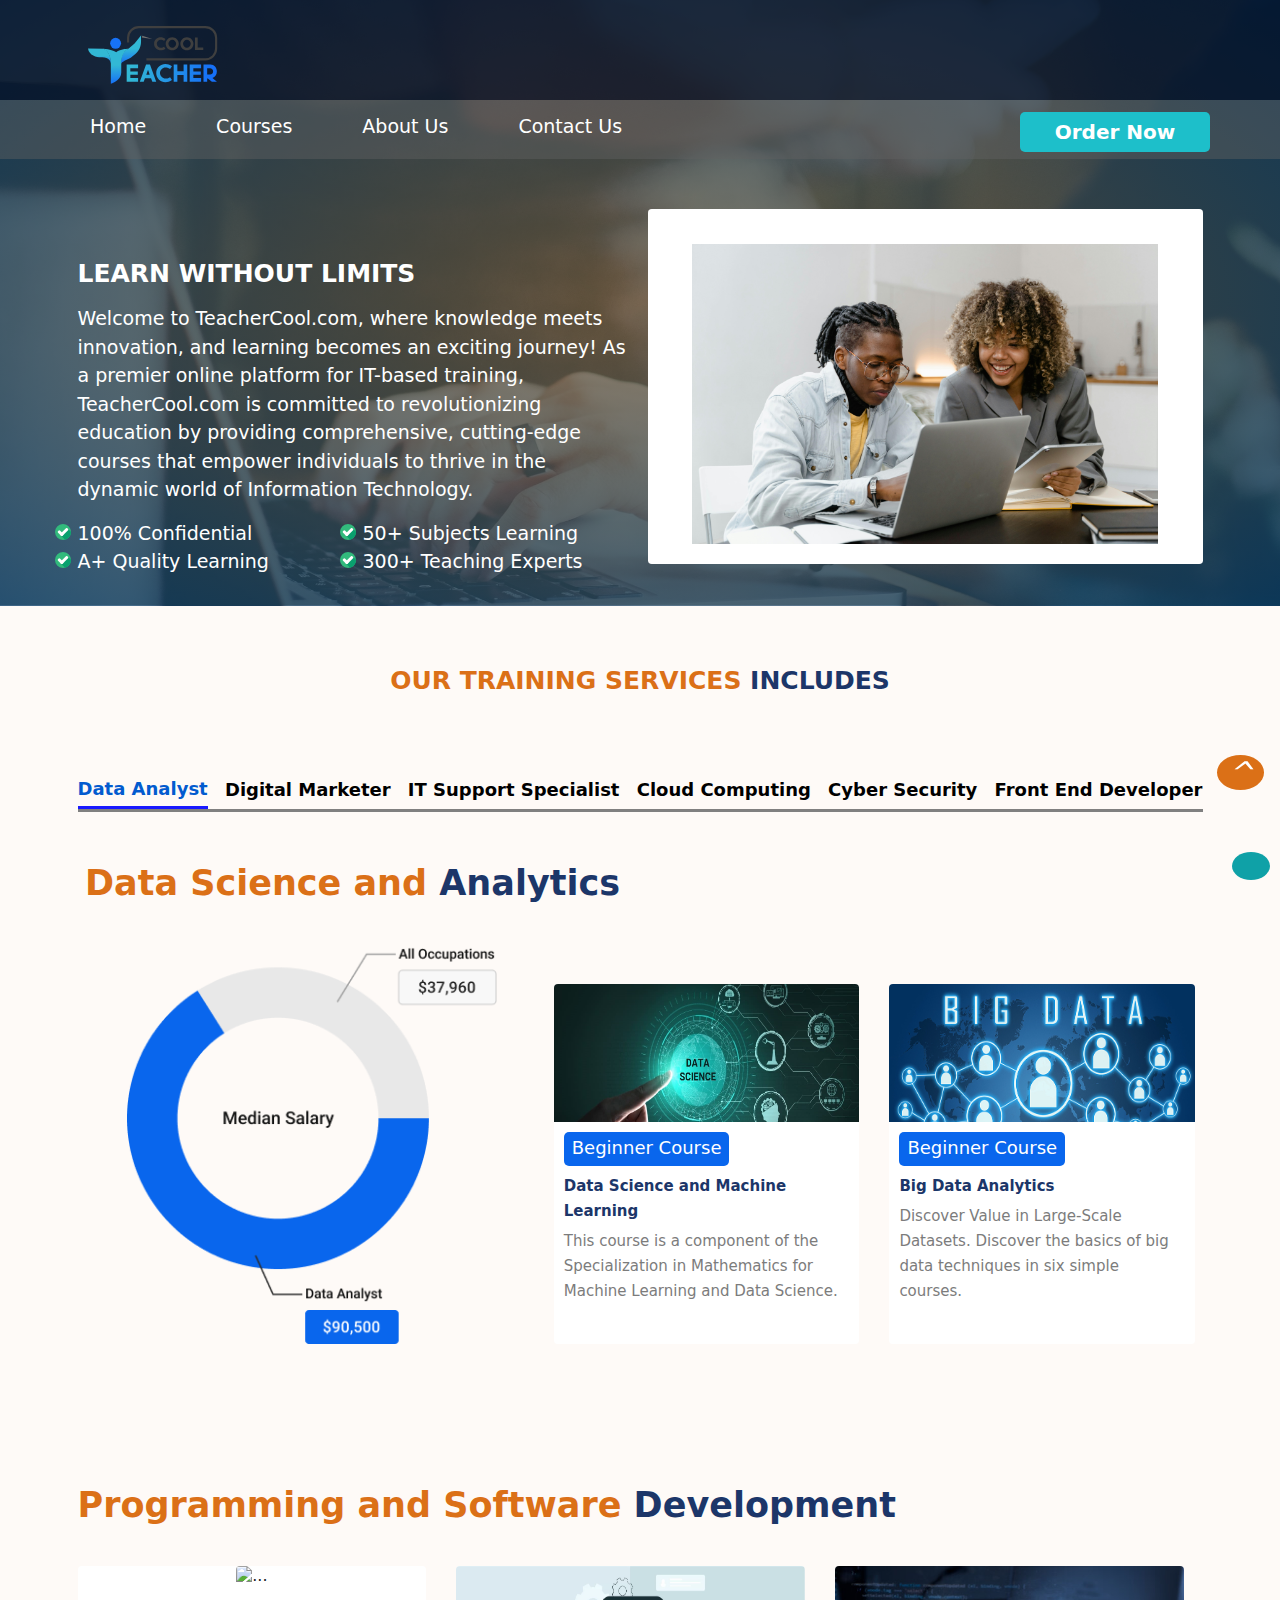
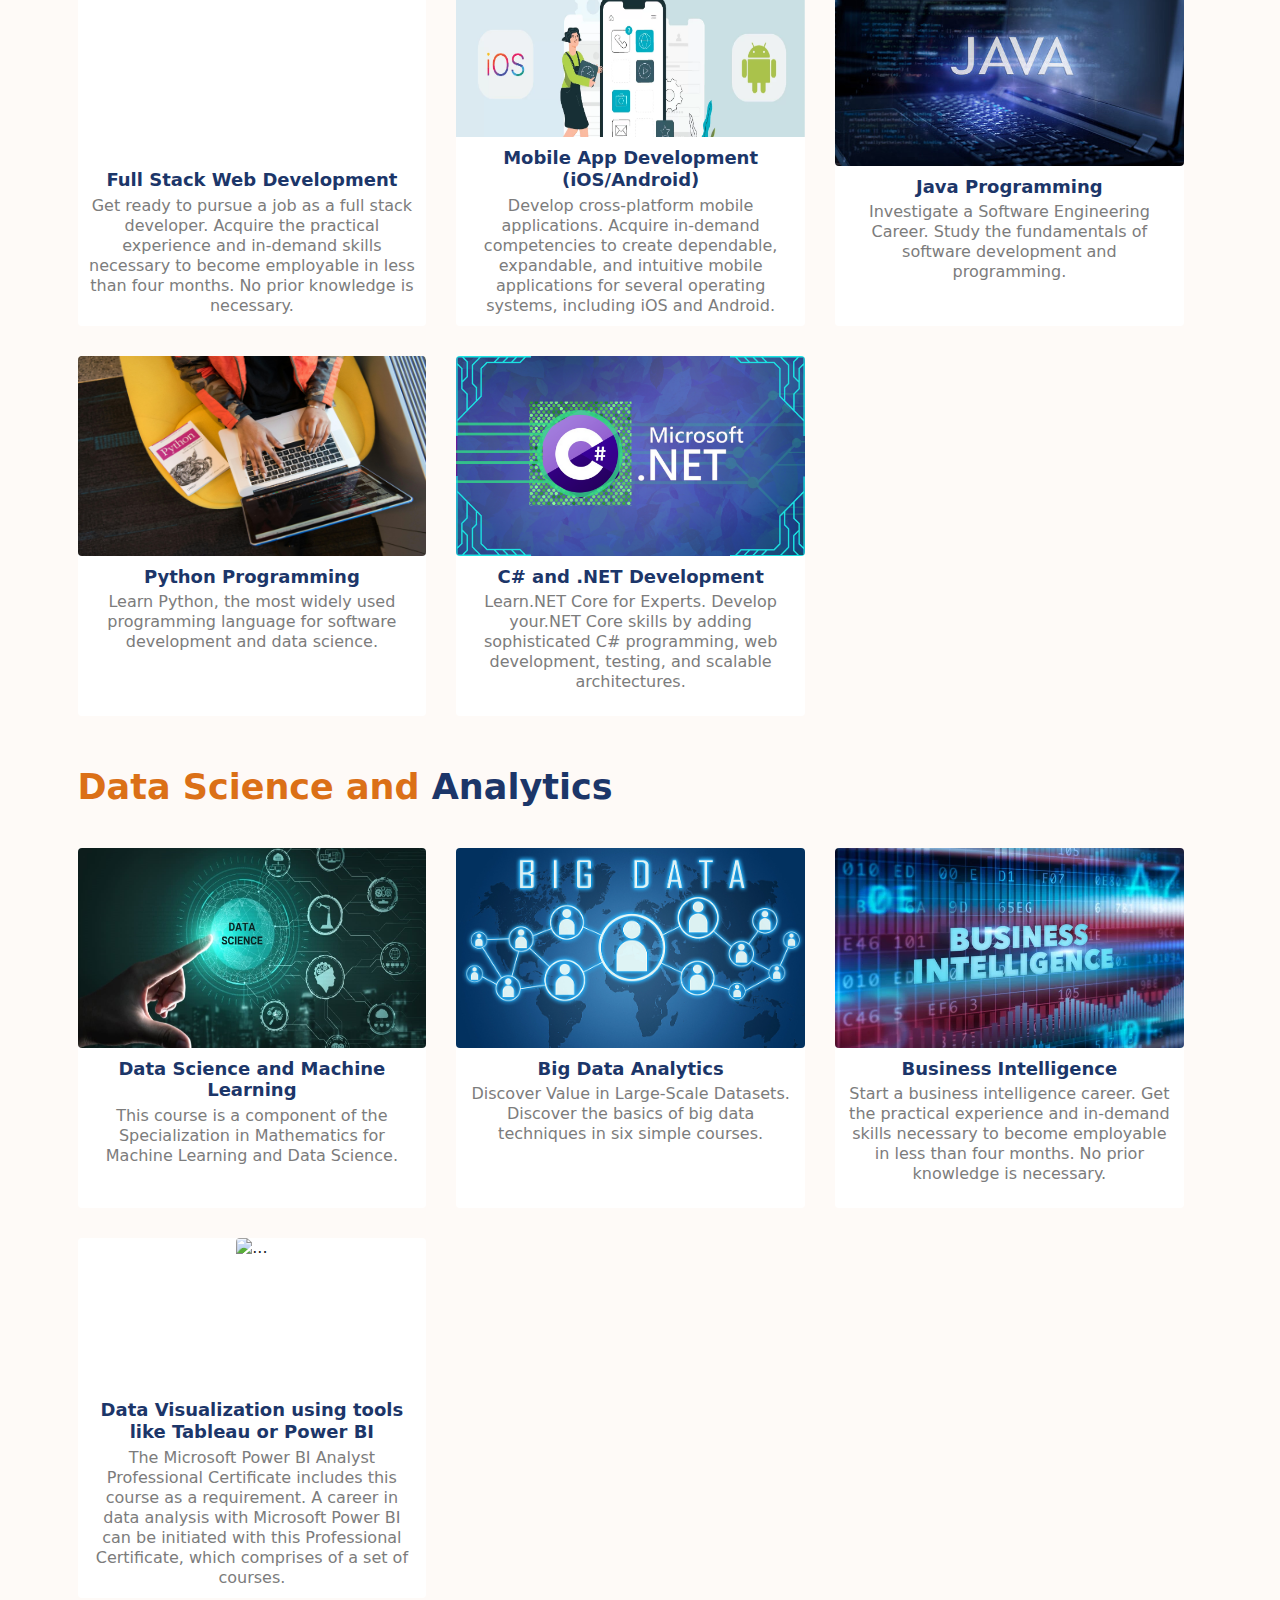
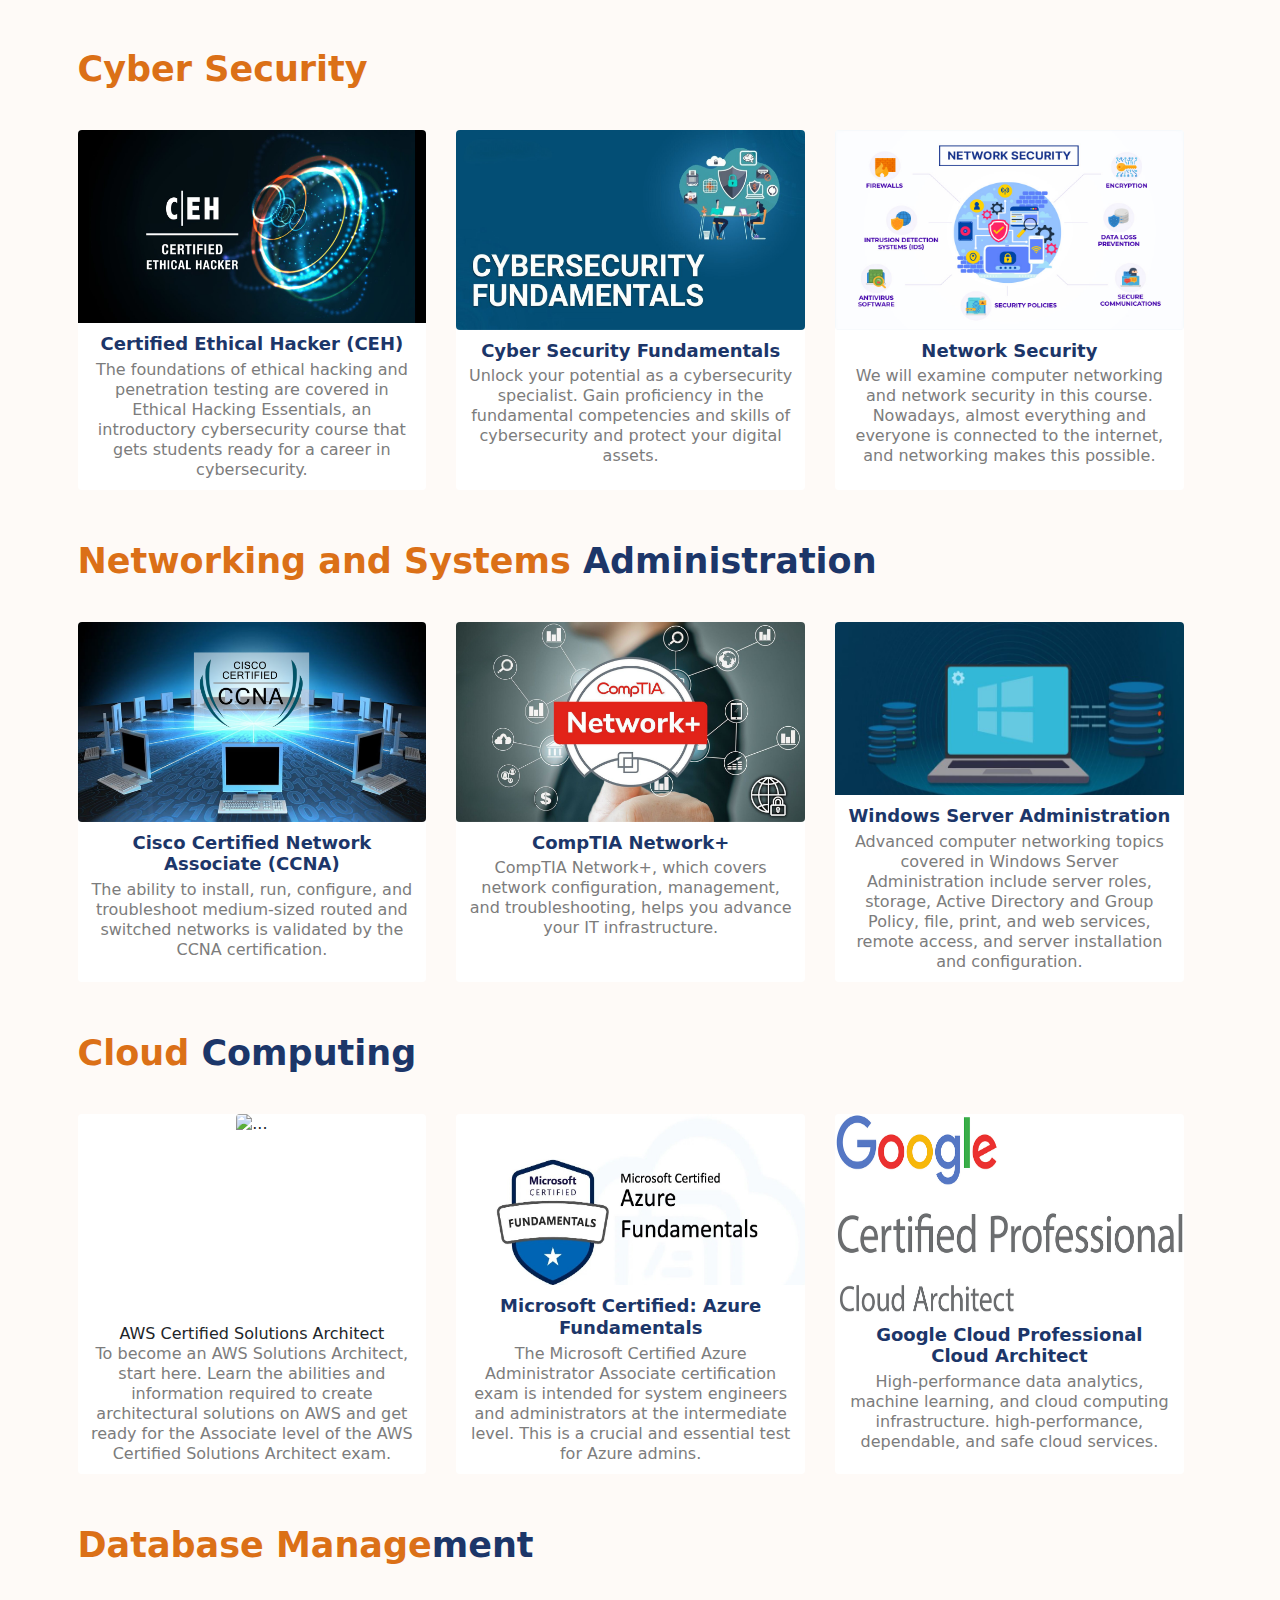
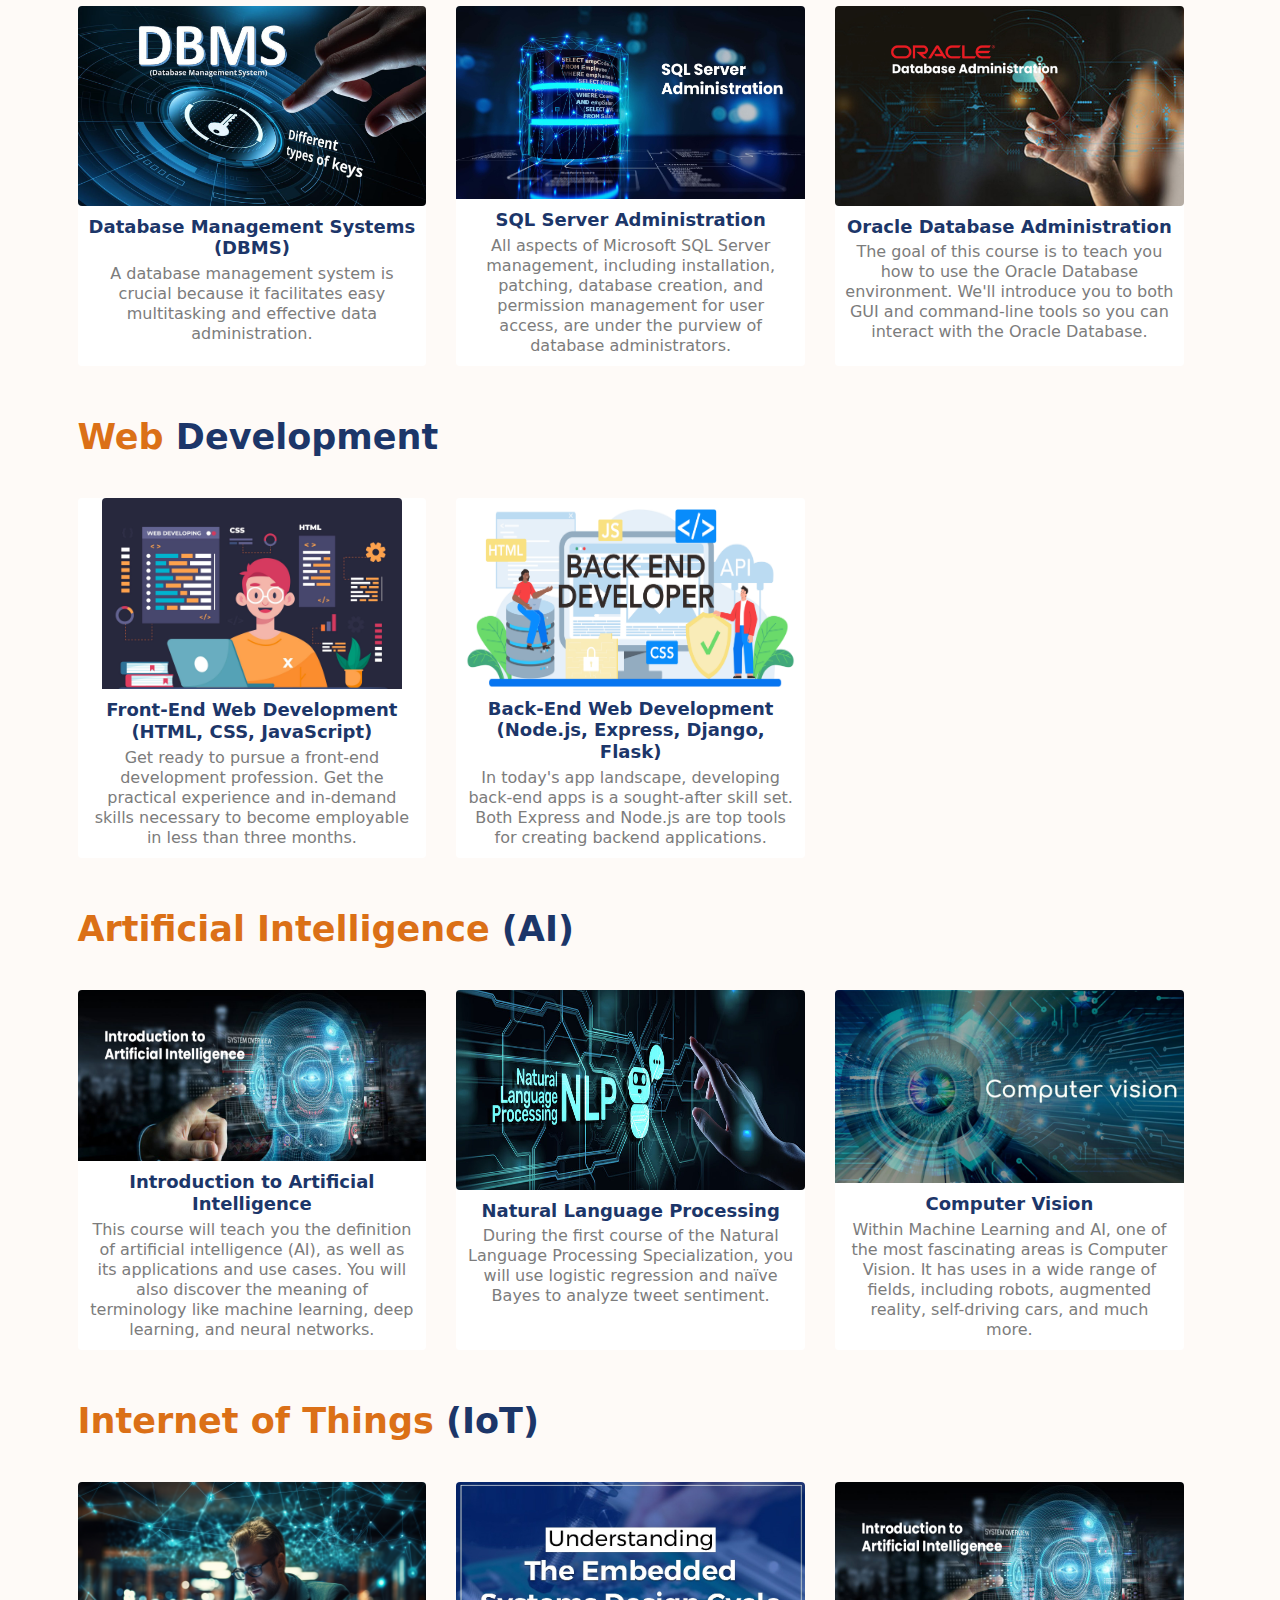
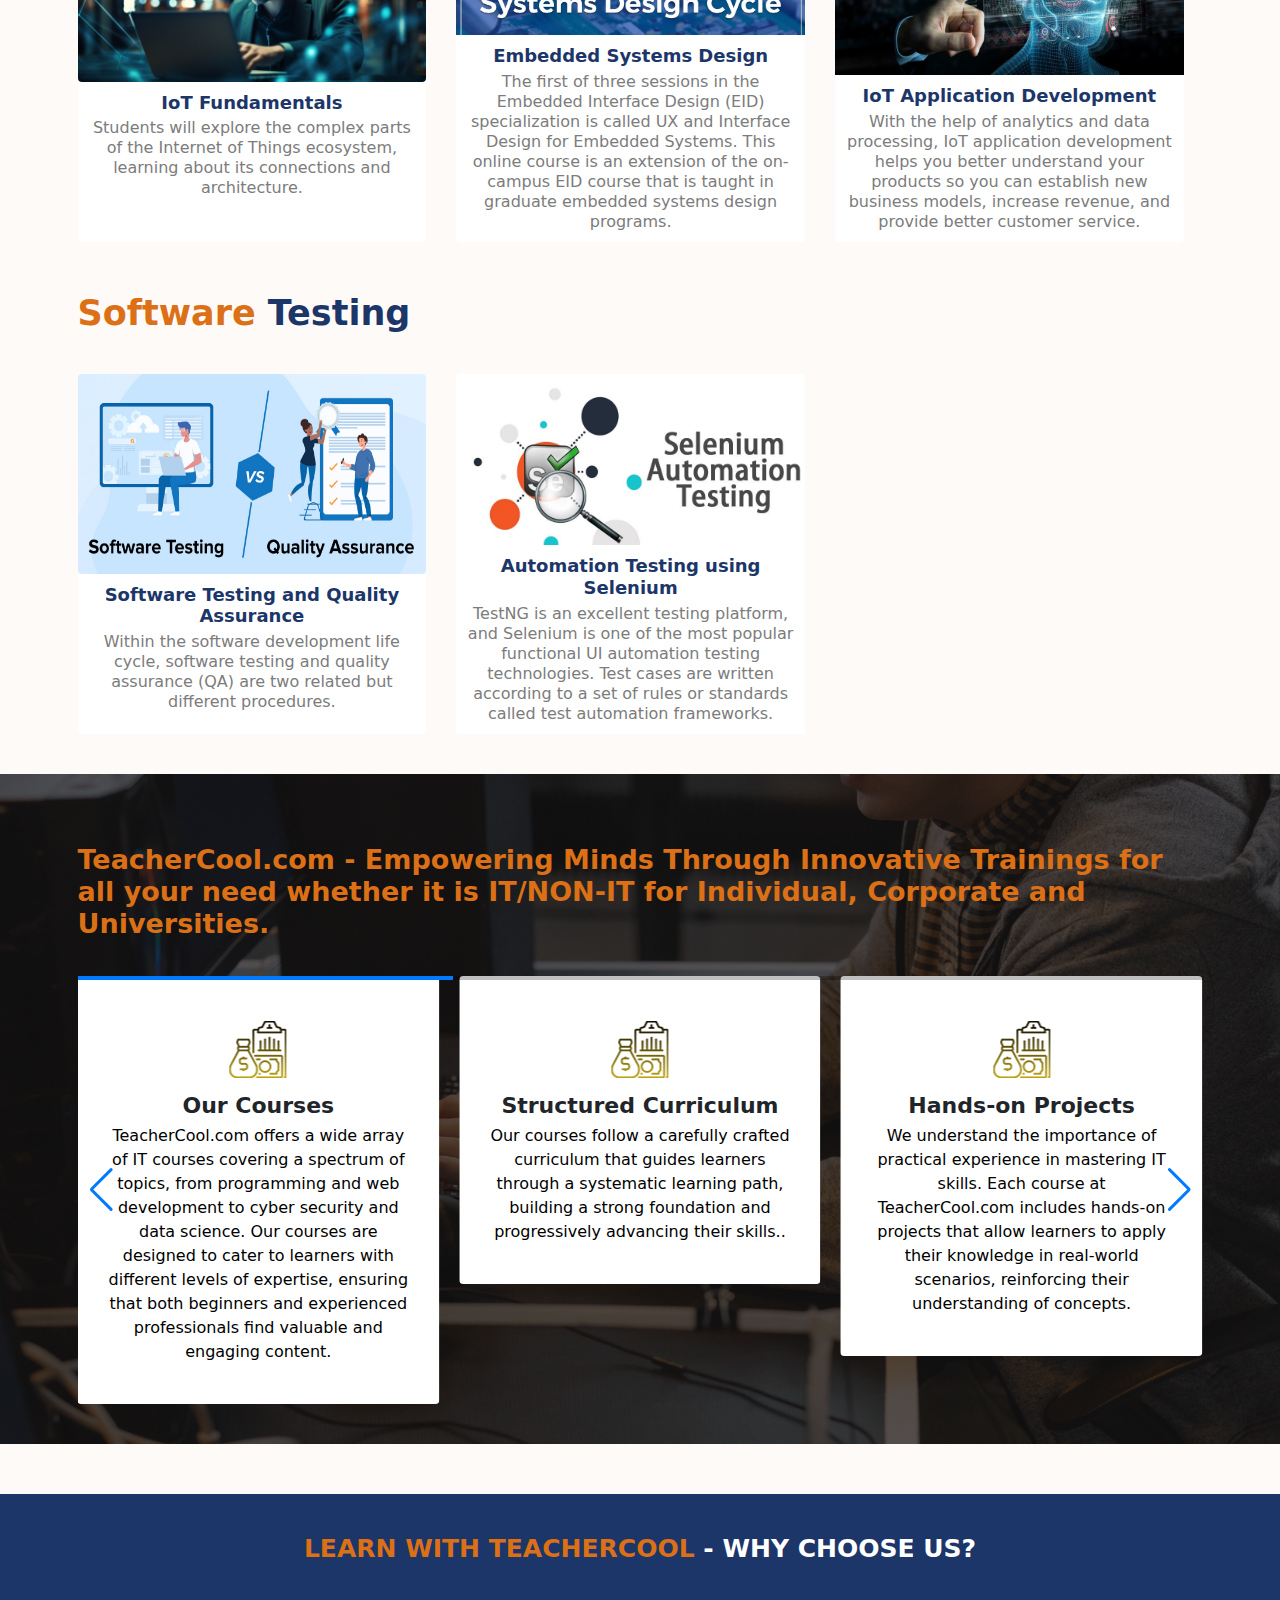
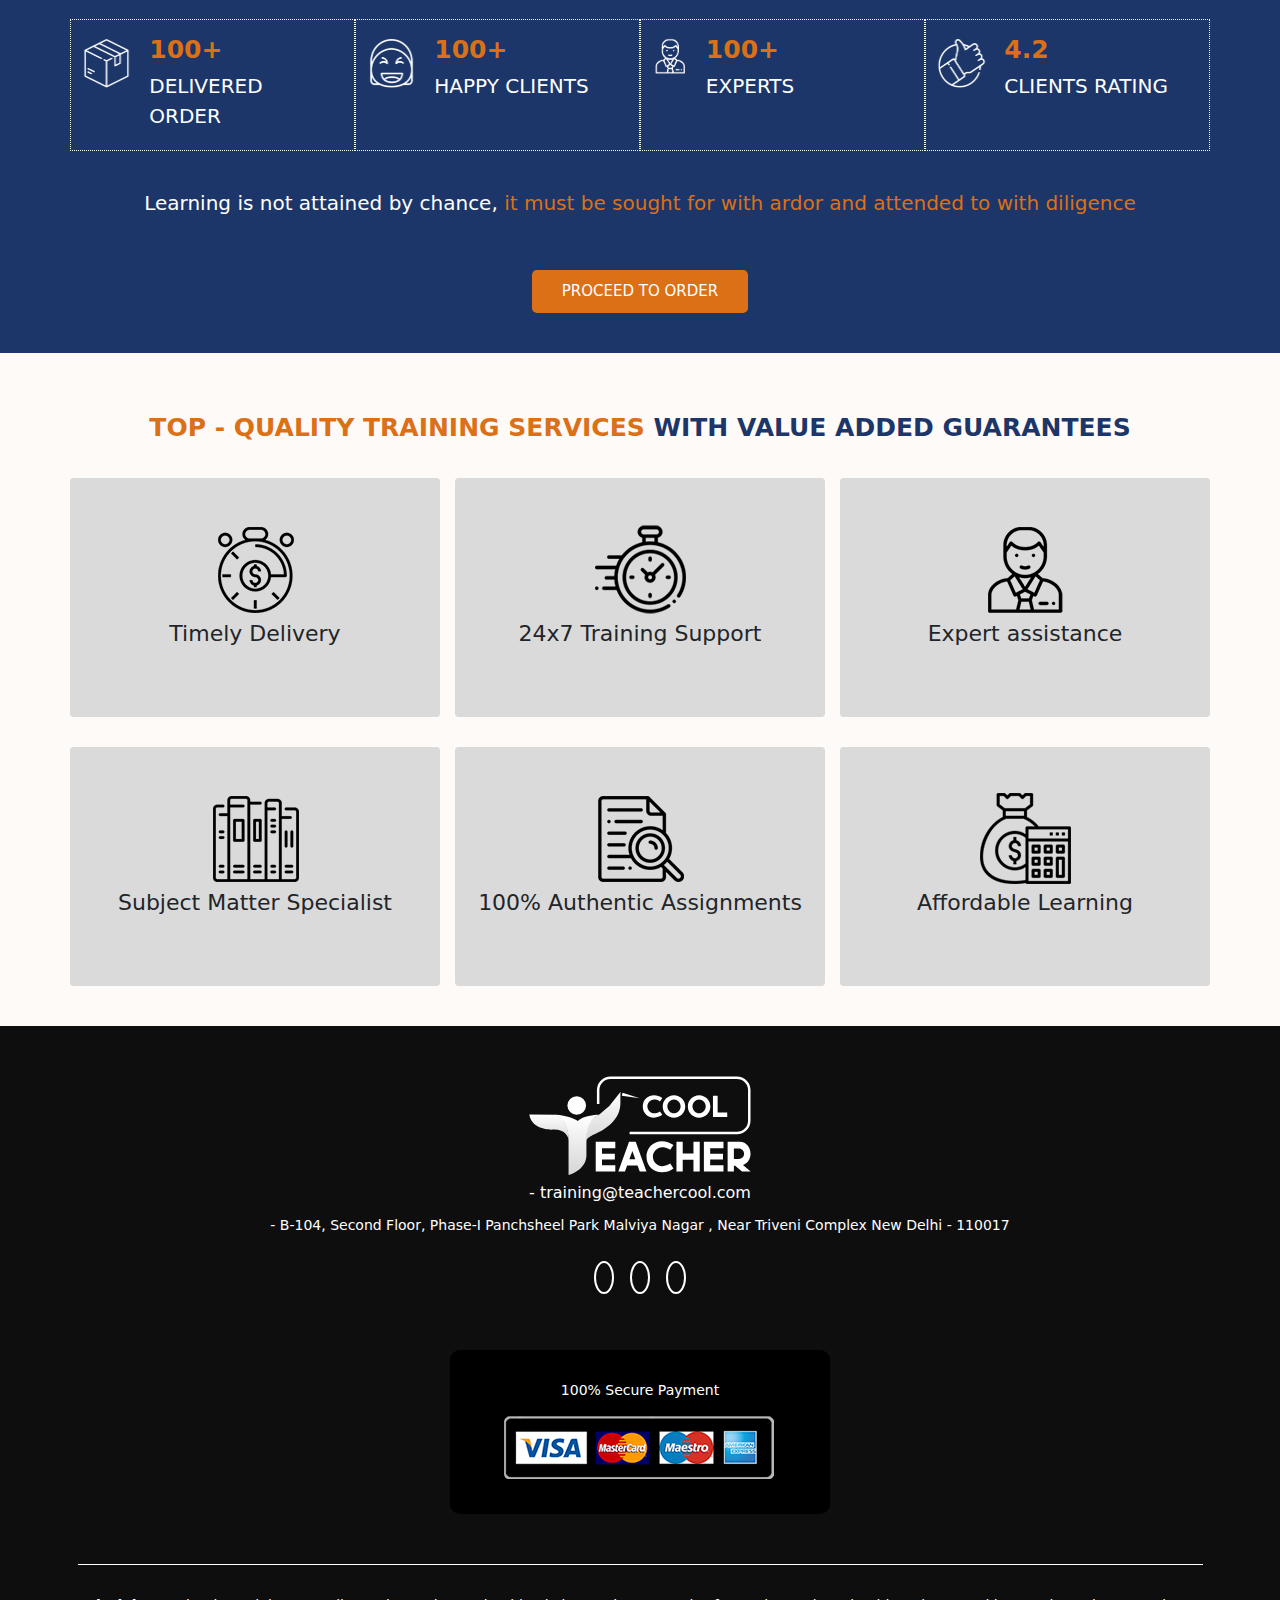
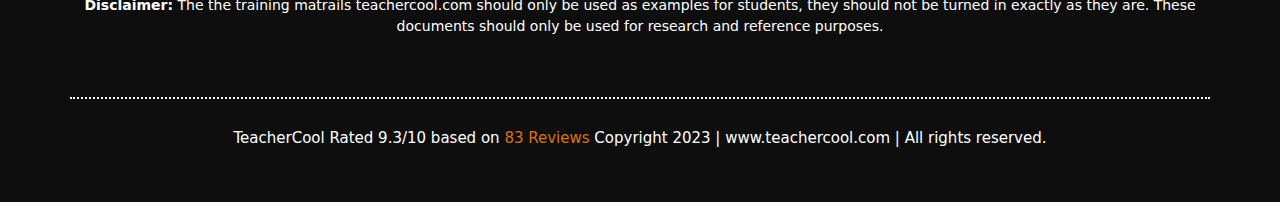
==== commit f1a1bd22: "new changes" ====
--- a/index.html
+++ b/index.html
@@ -7,8 +7,7 @@
   <meta name="description"
     content="Looking for reliable assignment help in Australia? TeacherCool is your trusted source for expert assistance with management assignments, university coursework, and homework. Our assignment help experts are here to ensure your academic success. Contact us today!">
   <meta name="author" content="Łukasz Holeczek">
-  <meta name="keyword"
-    content="assignment help australia, management assignment, university assignment, help assignment, homework help, university assignment help, assignment help experts, writing service, homework help, management assignment help, assignment help business, help assignment.">
+  <meta name="keyword" content="TeacherCool, php, python, Learning">
   <link rel="icon" href="images2/logo.svg">
   <title>TeacherCool</title>
   <!-- Bootstrap CSS -->
@@ -44,10 +43,15 @@
               <div
                 class="socialMediatop text-white mt-2 topbar-text  d-flex align-items-center justify-content-md-end justify-content-center  gap-5 ">
                 <!-- <h6>Need Help? click to Chat: </h6> -->
-                <a href="#" class="socialMediaIcon "><i class="fa-brands fa-whatsapp "></i> </a>
-                <a href="#" class="socialMediaIcon"><i class="fa-brands fa-facebook "></i> </a>
+                <a class="socialMediaIcon" href="https://api.whatsapp.com/send?phone=918595903939" target="_blank"><i
+                    class="fa-brands fa-whatsapp "></i></a>
+                <a href="mailto:training@teachercool.com" class="socialMediaIcon"><i class="fa-solid fa-envelope"></i>
+                </a>
+
+                <!-- <a href="#" class="socialMediaIcon"><i class="fa-brands fa-facebook "></i> </a>
                 <a href="#" class="socialMediaIcon"><i class="fa-brands fa-linkedin-in "></i> </a>
-                <a href="#" class="socialMediaIcon"><i class="fa-brands fa-instagram "></i> </a>
+                <a href="#" class="socialMediaIcon"><i class="fa-brands fa-instagram "></i> </a> -->
+
 
               </div>
               <!-- <div class="col-sm-12 col-md-4 col-lg-3 maila btn2 ">
@@ -254,7 +258,7 @@
     <div class="hero-section">
       <div class="container">
         <div class="row order ">
-          <div class="col-lg-6 hero-right pb-5" data-aos="fade-right" data-aos-duration="100">
+          <div class="col-lg-6 hero-right pb-5" data-aos="fade-right">
             <h2>LEARN WITHOUT LIMITS</h2>
             <p class="mt-4">
               Welcome to TeacherCool.com, where knowledge meets innovation, and learning becomes an exciting journey! As
@@ -277,7 +281,7 @@
             </div>
           </div>
           <!-- hero left -->
-          <div class="col-lg-6 mb-5 text-center heroleft" data-aos="fade-left" data-aos-duration="100">
+          <div class="col-lg-6 mb-5 text-center heroleft" data-aos="fade-left">
             <div class="card">
               <div class="form mt-4">
                 <img src="images2/Image1.png" alt="">
@@ -302,18 +306,18 @@
     <div class="container">
       <div class="row text-center">
         <div class="col-sm">
-          <h2>OUR ASSIGNMENT HELP SERVICES <span>INCLUDES</span></h2>
-        </div>
-      </div>
-
-      <div class="row navTabs mt-5" data-aos="fade-up" data-aos-duration="100">
+          <h2>OUR TRAINING SERVICES <span>INCLUDES</span></h2>
+        </div>
+      </div>
+
+      <div class="row navTabs mt-5" data-aos="fade-up">
 
         <div class="d-flex align-items-start">
 
           <div class="row ">
             <!-- tab buttons  -->
             <div class="col-lg-12 col-md-12 cols-sm-12  mt-5 tabButtons">
-              <div class="nav flex-lg-row flex-md-row flex-wrap buttonTabs  nav-pills justify-content-between gap-1 "
+              <div class="nav flex-lg-row flex-md-row  buttonTabs  nav-pills justify-content-between gap-1 "
                 id="v-pills-tab" role="tablist" aria-orientation="vertical">
                 <!-- 1 -->
                 <button class="nav-link mt-3 active text-start" id="v-Assignment" data-bs-toggle="pill"
@@ -359,7 +363,7 @@
                         <div class="container">
                           <h2>Data Science and <span>Analytics</span></h2>
                         </div>
-                        <div class="container courseContainer " data-aos="fade-up" data-aos-duration="100">
+                        <div class="container courseContainer " data-aos="fade-up">
                           <!-- ------card1 -->
                           <div class="row TabCard ">
                             <div
@@ -373,8 +377,8 @@
                               <!-- ------card2 -->
                               <div class="card w-100">
                                 <div class="cardImg">
-                                  <img src="images2//Data Science and Machine Learning 1.jpg"
-                                    class="card-img-top" alt="...">
+                                  <img src="images2//Data Science and Machine Learning 1.jpg" class="card-img-top"
+                                    alt="...">
                                 </div>
                                 <div class="card-body text-sm-start align-items-start ">
                                   <div class="d-flex justify-content-start tabBtn ">
@@ -428,7 +432,7 @@
                         <div class="container">
                           <h2>Digital <span>Marketer</span></h2>
                         </div>
-                        <div class="container courseContainer " data-aos="fade-up" data-aos-duration="100">
+                        <div class="container courseContainer " data-aos="fade-up">
                           <!-- ------card1 -->
                           <div class="row TabCard ">
                             <div
@@ -496,7 +500,7 @@
                         <div class="container">
                           <h2>IT Support <span>Specialist</span></h2>
                         </div>
-                        <div class="container courseContainer " data-aos="fade-up" data-aos-duration="100">
+                        <div class="container courseContainer " data-aos="fade-up">
                           <!-- ------card1 -->
                           <div class="row TabCard ">
                             <div
@@ -565,7 +569,7 @@
                         <div class="container">
                           <h2>Cloud <span> Computing</span></h2>
                         </div>
-                        <div class="container courseContainer " data-aos="fade-up" data-aos-duration="100">
+                        <div class="container courseContainer " data-aos="fade-up">
                           <!-- ------card1 -->
                           <div class="row TabCard ">
                             <div
@@ -597,8 +601,7 @@
                               <!-- ------card3 -->
                               <div class="card w-100">
                                 <div class="cardImg">
-                                  <img
-                                    src="images2/Microsoft_Certified_Azure_Fundamentals_Featured_Image_2023.jpg"
+                                  <img src="images2/Microsoft_Certified_Azure_Fundamentals_Featured_Image_2023.jpg"
                                     class="card-img-top" alt="...">
                                 </div>
                                 <div class="card-body text-sm-start align-items-start ">
@@ -637,7 +640,7 @@
                         <div class="container">
                           <h2>Cyber <span>Security</span></h2>
                         </div>
-                        <div class="container courseContainer " data-aos="fade-up" data-aos-duration="100">
+                        <div class="container courseContainer " data-aos="fade-up">
                           <!-- ------card1 -->
                           <div class="row TabCard ">
                             <div
@@ -651,8 +654,7 @@
                               <!-- ------card2 -->
                               <div class="card w-100">
                                 <div class="cardImg">
-                                  <img src="images2/Certified Ethical Hacker1.jpg" class="card-img-top"
-                                    alt="...">
+                                  <img src="images2/Certified Ethical Hacker1.jpg" class="card-img-top" alt="...">
                                 </div>
                                 <div class="card-body text-sm-start align-items-start ">
                                   <div class="d-flex justify-content-start tabBtn ">
@@ -707,7 +709,7 @@
                         <div class="container">
                           <h2>Front End r <span>Develope</span></h2>
                         </div>
-                        <div class="container courseContainer " data-aos="fade-up" data-aos-duration="100">
+                        <div class="container courseContainer " data-aos="fade-up">
                           <!-- ------card1 -->
                           <div class="row TabCard ">
                             <div
@@ -774,18 +776,7 @@
   </section>
   <!-- end Assignment Help  -->
 
-  <section class="offer">
-    <div class="container">
-      <div class="row  text-lg-end text-md-end text-sm-end  ">
-        <div class="col-lg">
-          <h2><span>GET</span> 20% OFF</h2>
-          <p>On your first Assignment Help Service </p>
-          <a class="btn3 btn px-3 mt-5" href="contact.html">Order Now</a>
-
-        </div>
-      </div>
-    </div>
-  </section>
+
 
   <!-- our Courses  Programming  -->
 
@@ -793,7 +784,7 @@
     <div class="container">
       <h2>Programming and Software <span>Development</span></h2>
     </div>
-    <div class="container courseContainer" data-aos="fade-up" data-aos-duration="100">
+    <div class="container courseContainer" data-aos="fade-up">
       <!-- ------card1 -->
       <div class="card">
         <div class="cardImg">
@@ -872,7 +863,7 @@
     <div class="container">
       <h2>Data Science and <span>Analytics</span></h2>
     </div>
-    <div class="container courseContainer" data-aos="fade-up" data-aos-duration="100">
+    <div class="container courseContainer" data-aos="fade-up">
       <!-- ------card1 -->
       <div class="card">
         <div class="cardImg">
@@ -941,7 +932,7 @@
       <h2>Cyber Security</h2>
 
     </div>
-    <div class="container courseContainer" data-aos="fade-up" data-aos-duration="100">
+    <div class="container courseContainer" data-aos="fade-up">
       <!-- ------card1 -->
       <div class="card">
         <div class="cardImg">
@@ -994,7 +985,7 @@
       <h2>Networking and Systems <span>Administration</span></h2>
     </div>
 
-    <div class="container courseContainer" data-aos="fade-up" data-aos-duration="100">
+    <div class="container courseContainer" data-aos="fade-up">
       <!-- ------card1 -->
       <div class="card">
         <div class="cardImg">
@@ -1047,7 +1038,7 @@
       <h2>Cloud <span>Computing</span></h2>
     </div>
 
-    <div class="container courseContainer" data-aos="fade-up" data-aos-duration="100">
+    <div class="container courseContainer" data-aos="fade-up">
       <!-- ------card1 -->
       <div class="card">
         <div class="cardImg">
@@ -1100,7 +1091,7 @@
       <h2>Database Manage<span>ment</span></h2>
     </div>
 
-    <div class="container courseContainer" data-aos="fade-up" data-aos-duration="100">
+    <div class="container courseContainer" data-aos="fade-up">
       <!-- ------card1 -->
       <div class="card">
         <div class="cardImg">
@@ -1150,7 +1141,7 @@
       <h2>Web <span>Development</span></h2>
     </div>
 
-    <div class="container courseContainer" data-aos="fade-up" data-aos-duration="100">
+    <div class="container courseContainer" data-aos="fade-up">
       <!-- ------card1 -->
       <div class="card">
         <div class="cardImg">
@@ -1189,7 +1180,7 @@
       <h2>Artificial Intelligence <span>(AI)</span></h2>
     </div>
 
-    <div class="container courseContainer" data-aos="fade-up" data-aos-duration="100">
+    <div class="container courseContainer" data-aos="fade-up">
       <!-- ------card1 -->
       <div class="card">
         <div class="cardImg">
@@ -1242,7 +1233,7 @@
       <h2>Internet of Things <span>(IoT)</span></h2>
     </div>
 
-    <div class="container courseContainer" data-aos="fade-up" data-aos-duration="100">
+    <div class="container courseContainer" data-aos="fade-up">
       <!-- ------card1 -->
       <div class="card">
         <div class="cardImg">
@@ -1345,7 +1336,7 @@
         </div>
       </div>
 
-      <div class="row " data-aos="fade-up" data-aos-duration="100">
+      <div class="row " data-aos="fade-up">
         <div class="col-sm">
           <div class="swiper myOnlineAssignment">
             <div class="swiper-wrapper">
@@ -1484,7 +1475,7 @@
     <div class="container">
       <div class="row text-center">
         <div class="col-sm">
-          <h2>TEACHERCOOL HELP SERVICES <span>- WHY CHOOSE US?</span></h2>
+          <h2>LEARN WITH TEACHERCOOL <span>- WHY CHOOSE US?</span></h2>
         </div>
       </div>
 
@@ -1559,11 +1550,11 @@
     <div class="container">
       <div class="row text-center">
         <div class="col-sm">
-          <h2>TOP - QUALITY ASSIGNMENT HELP <span> WITH VALUE ADDED GUARANTEES</span></h2>
+          <h2>TOP - QUALITY TRAINING SERVICES <span> WITH VALUE ADDED GUARANTEES</span></h2>
         </div>
       </div>
       <!-- row1  -->
-      <div class="row quality-content d-flex gap-4 text-center mt-5" data-aos="fade-up" data-aos-duration="100">
+      <div class="row quality-content d-flex gap-4 text-center mt-5" data-aos="fade-up">
         <div class="col-lg col-md d-sm-block d-block card">
           <div class="col mb-3">
             <img src="images2/g_1.png" class="img-fluid" alt="">
@@ -1576,8 +1567,7 @@
             <div class="content ">
               <p>We recognise the value of time and the significance of deadlines because, as they say, timing is
                 everything. Even the best paper is useless if it isn't delivered on time. This is why we pay close
-                attention to completing the assignments by the deadline. The complete pleasure of our customers is our
-                only goal. If the deadlines are not met by our assignment assistant, we guarantee a full return.</p>
+                attention to completing the training courses.</p>
             </div>
           </div>
         </div>
@@ -1585,14 +1575,13 @@
         <div class="col-lg col-md d-sm-block d-block card">
           <div class="col mb-3">
             <img src="images2/g_2.png" class="img-fluid" alt="">
-            <h3>24x7 Assignment Support</h3>
+            <h3>24x7 Training Support</h3>
           </div>
           <div class="card2">
             <div class="col mb-3">
               <img src="images2/g_2.png" class="img-fluid" alt="">
-              <p>After you submit the assignment, our staff provides ongoing help. Our 24/7 customer care can answer all
-                your questions. GoAssignmenHelp prioritises customer satisfaction. In addition to expert writing, we can
-                answer any questions you have. </p>
+              <p>After complete your training, our staff provides ongoing help. Our 24/7 customer care can answer all
+                your questions.</p>
 
             </div>
           </div>
@@ -1606,16 +1595,13 @@
           <div class="card2">
             <div class="col mb-3">
               <img src="images2/g_3.png" class="img-fluid" alt="">
-              <p>Excellent assignment writing requires knowledge and skills. We cover most subjects and difficulty
-                levels of assignments. We have dedicated, trusted, and professional academics who can write any
-                assignment. Their talents and expertise allow them to compose a superb assignment. We offer the best
-                assignment writing help and guarantee error-free solutions.</p>
+              <p>Excellent Teaching Expert requires knowledge and skills. We have dedicated, trusted, and professional academics. Their talents and expertise allow them to compose a superb training.</p>
             </div>
           </div>
         </div>
       </div>
       <!-- row2  -->
-      <div class="row quality-content d-flex gap-4 text-center mt-5" data-aos="fade-up" data-aos-duration="500">
+      <div class="row quality-content d-flex gap-4 text-center mt-5" data-aos="fade-up" data-aos-duration="200">
         <div class="col-lg col-md d-sm-block d-block card">
           <div class="col mb-3">
             <img src="images2/g_4.png" class="img-fluid" alt="">
@@ -1624,7 +1610,7 @@
           <div class="card2">
             <div class="col mb-3">
               <img src="images2/g_4.png" class="img-fluid" alt="">
-              <p>We have as many assignment specialists from many academic areas as possible as new subjects emerge as
+              <p>We have as many training specialists from many academic areas as possible as new subjects emerge as
                 they do. Do you need help with coursework or a detailed accounting or law thesis? Anything you need, we
                 can help!
 
@@ -1641,10 +1627,9 @@
           <div class="card2">
             <div class="col mb-3">
               <img src="images2/g_5.png" class="img-fluid" alt="">
-              <p>Authenticity concerns for your assignment? Simply copying someone else's writing is easy. Yes, since we
-                don't practise. MyAssignmentHelpSupport provides 100% plagiarism-free tasks at a low cost. Our talented
+              <p> Our talented
                 researchers will compose your paper with original ideas. Count on our professionals to improve your
-                grades immediately.
+                training immediately.
 
               </p>
             </div>
@@ -1654,12 +1639,12 @@
         <div class="col-lg col-md d-sm-block d-block card">
           <div class="col mb-3">
             <img src="images2/g_6.png" class="img-fluid" alt="">
-            <h3>Affordable Assignment</h3>
+            <h3>Affordable Learning</h3>
           </div>
           <div class="card2">
             <div class="col mb-3">
               <img src="images2/g_6.png" class="img-fluid" alt="">
-              <p>Need economical online assignment help? This is your spot. Spend less and get the greatest assignment
+              <p>Need economical online training. This is your spot. Spend less and get the greatest assignment
                 writing help. For economical and competent assignments, research papers, and other academic writing aid,
                 GoAssignmentHelp is the place.</p>
             </div>
@@ -1709,7 +1694,7 @@
       <div class="hr2"></div>
       <div class="row">
         <div class="col-sm mt-5">
-          <p><b>Disclaimer:</b> The reference papers from teachercool.com should only be used as examples for students,
+          <p><b>Disclaimer:</b> The the training matrails teachercool.com should only be used as examples for students,
             they should not be turned in exactly as they are. These documents should only be used for research and
             reference purposes.</p>
 
@@ -1725,17 +1710,6 @@
     </div>
 
   </section>
-
-  <!-- Modal for alert message  -->
-  <div class="moda">
-    <div id="customModal" class="modal">
-      <div class="modal-content">
-        <p style="font-size: 16px; color: red; margin: auto;" id="modalMessage"></p>
-        <span style="color: black !important;" class="close">X</span>
-
-      </div>
-    </div>
-  </div>
 
 
 
@@ -1743,7 +1717,7 @@
   <label id="top-button"><span><i>^</i></span></label>
   <h1></h1>
   <div class="message">
-    <a href=""><span><i class="fa-solid fa-message"></i></span></a>
+    <a href="contact.html"><span><i class="fa-solid fa-message"></i></span></a>
   </div>
 
   <!--  -->
--- a/style.css
+++ b/style.css
@@ -168,6 +168,7 @@
 .nav-link:hover{
   color:var(--orange-dark);
 }
+
 .buttonTabs .nav-link{
   margin-right: 0rem;
 }
@@ -775,7 +776,7 @@
 .socialMediatop a:nth-child(2){
   color: #0127d1;
 }
-.socialMediatop a:nth-child(4){
+.socialMediatop a:nth-child(5){
 color: #bd3b07
 }
 
--- a/responsine.css
+++ b/responsine.css
@@ -4,9 +4,11 @@
   }
 
 
+
 }
 
   @media screen and (max-width: 991px) {
+  
     .topbarimg {
         text-align: center;
         justify-content: center;
@@ -242,6 +244,7 @@
             height: 280px;
           
           }
+       
         
   }
   @media screen and (max-width: 375px) {
@@ -264,9 +267,11 @@
     }
     .heroleft img {
       height: 200px;
-      width: 200px;
+      width: 260px;
      
     } 
+    
+   
   }
 
   @media screen and (max-width: 320px) {
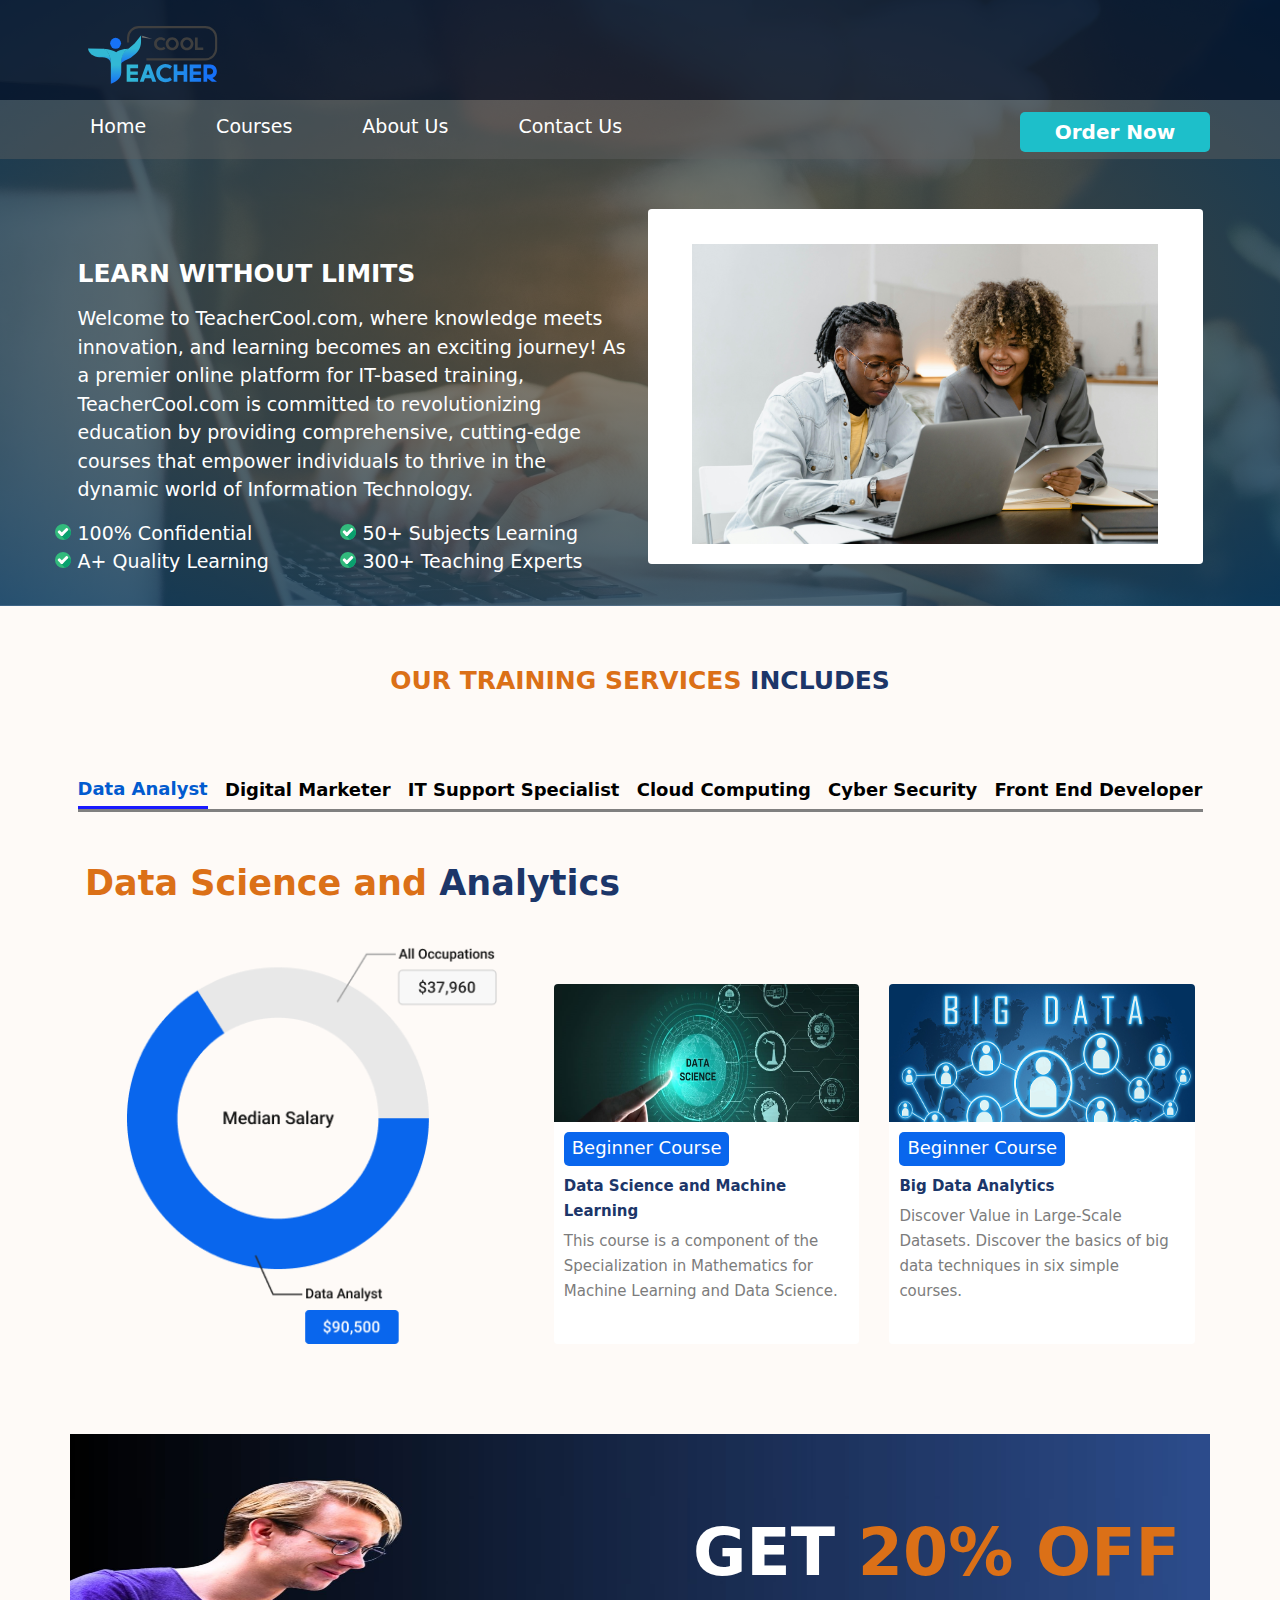
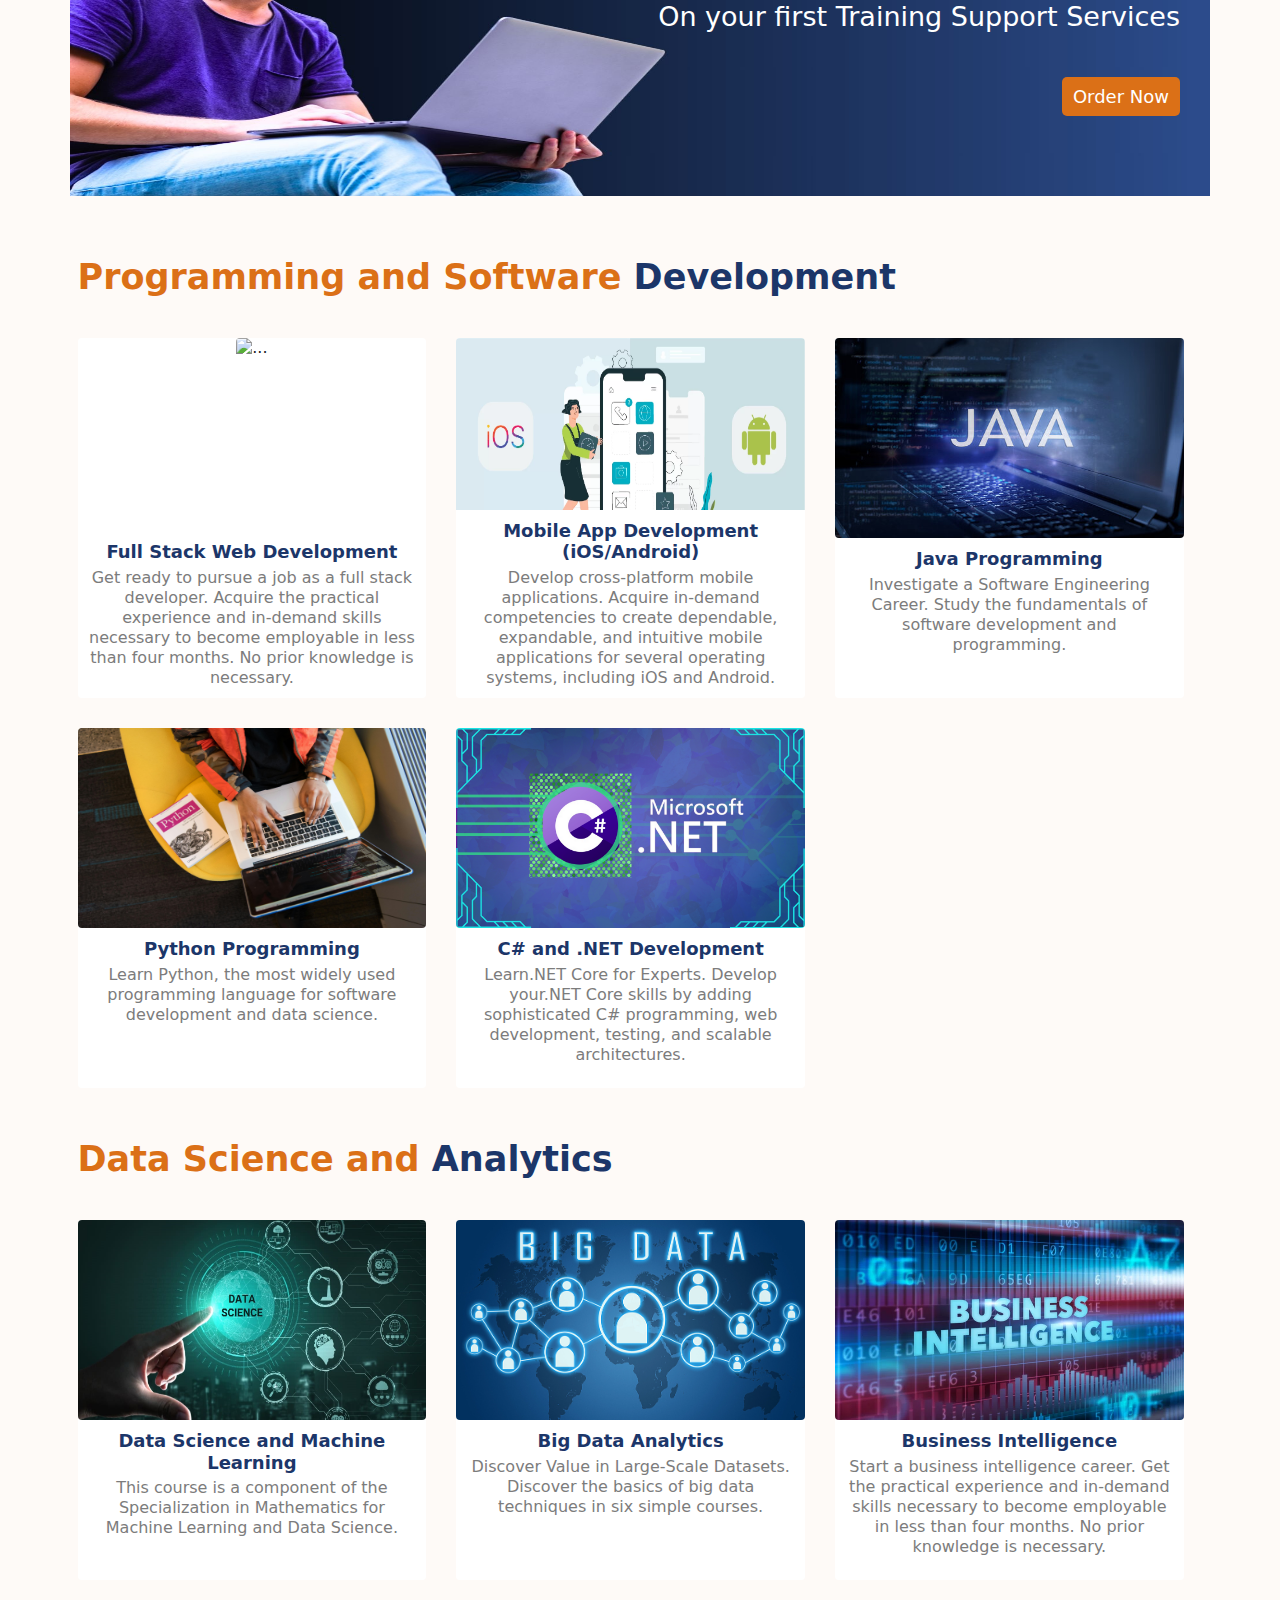
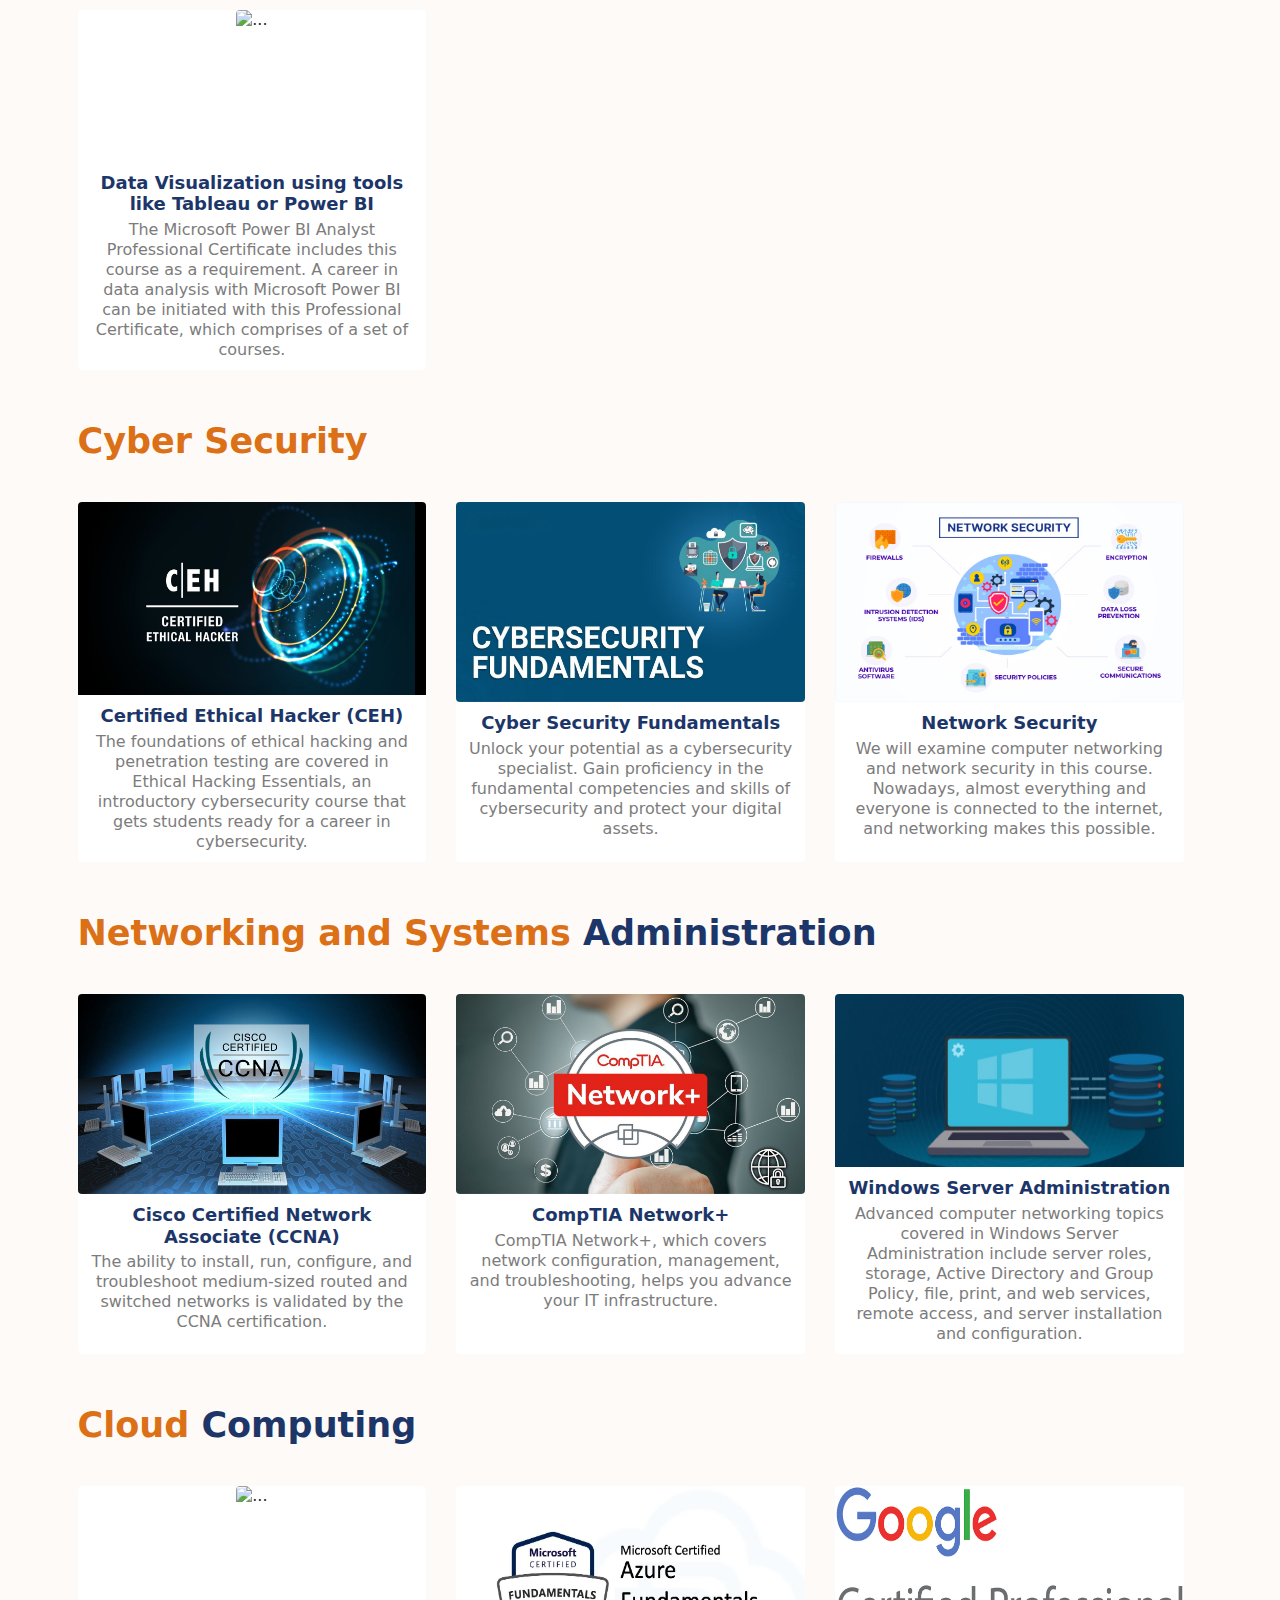
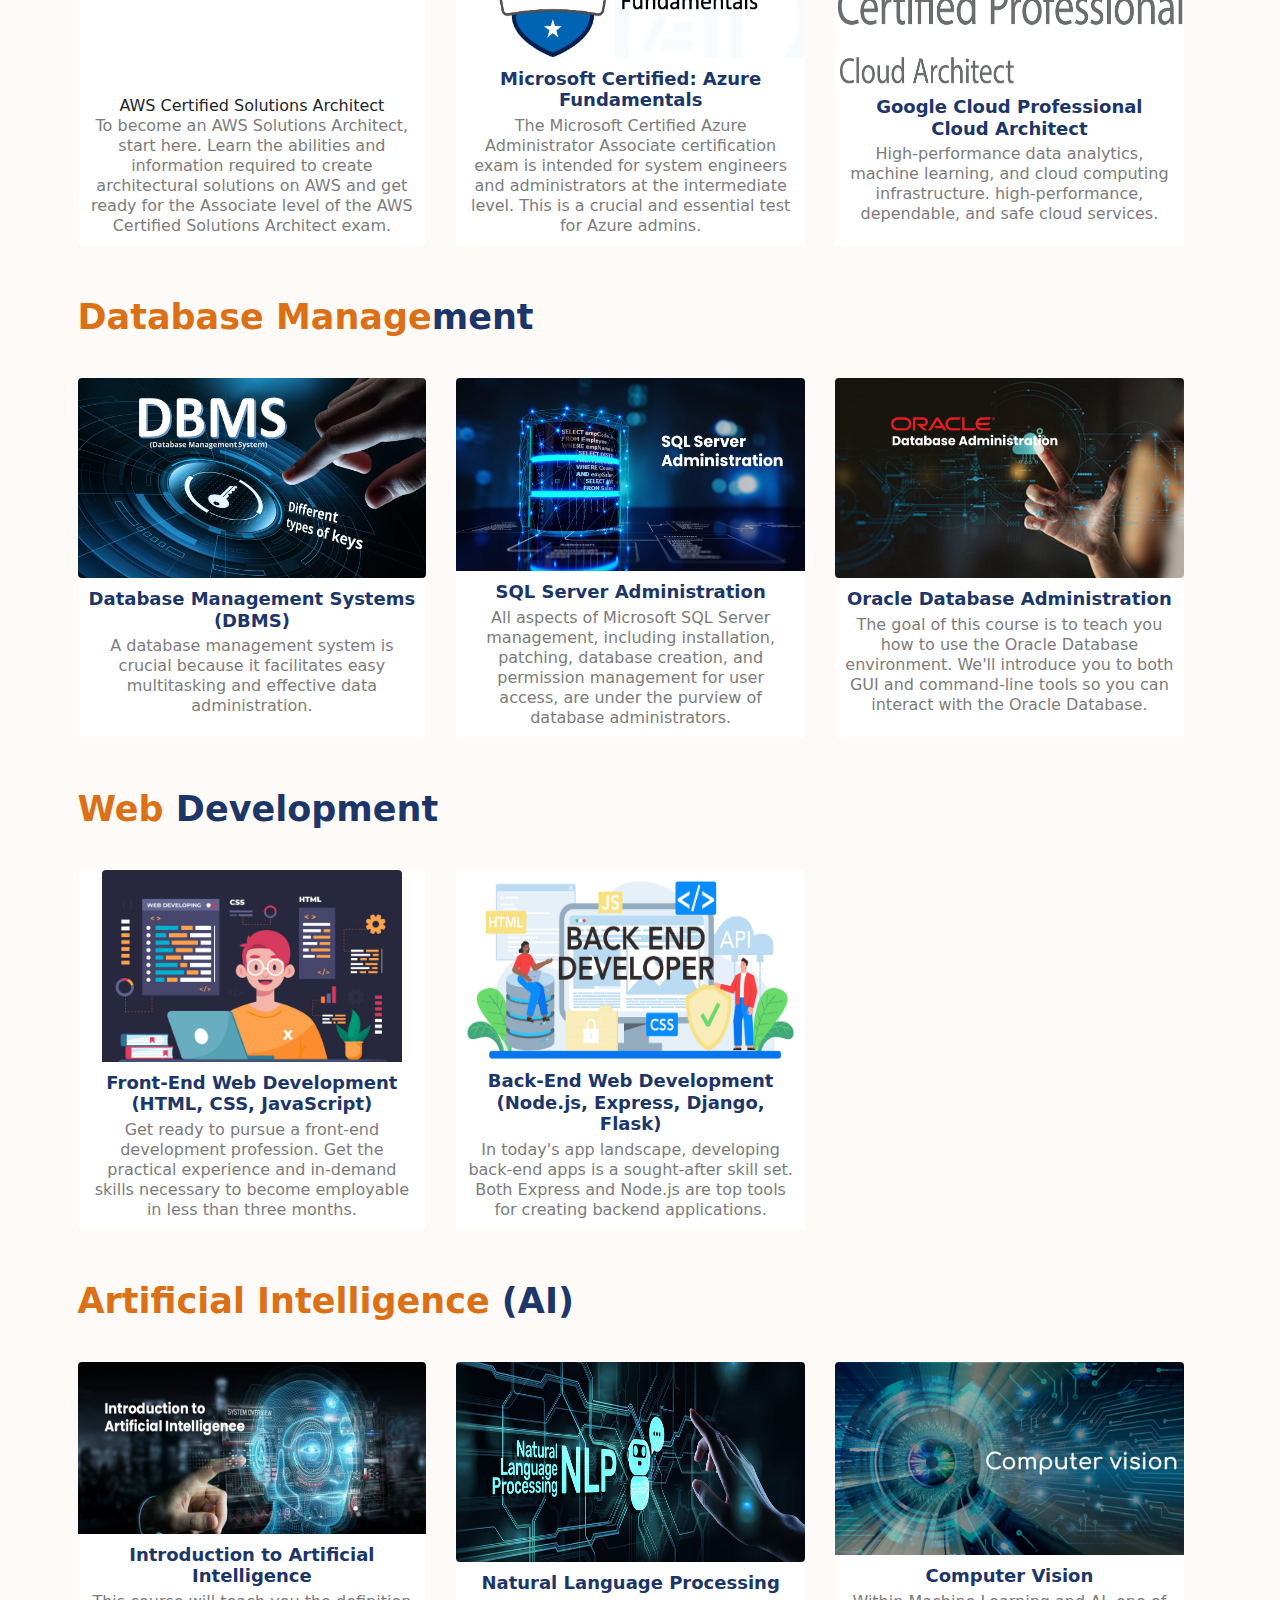
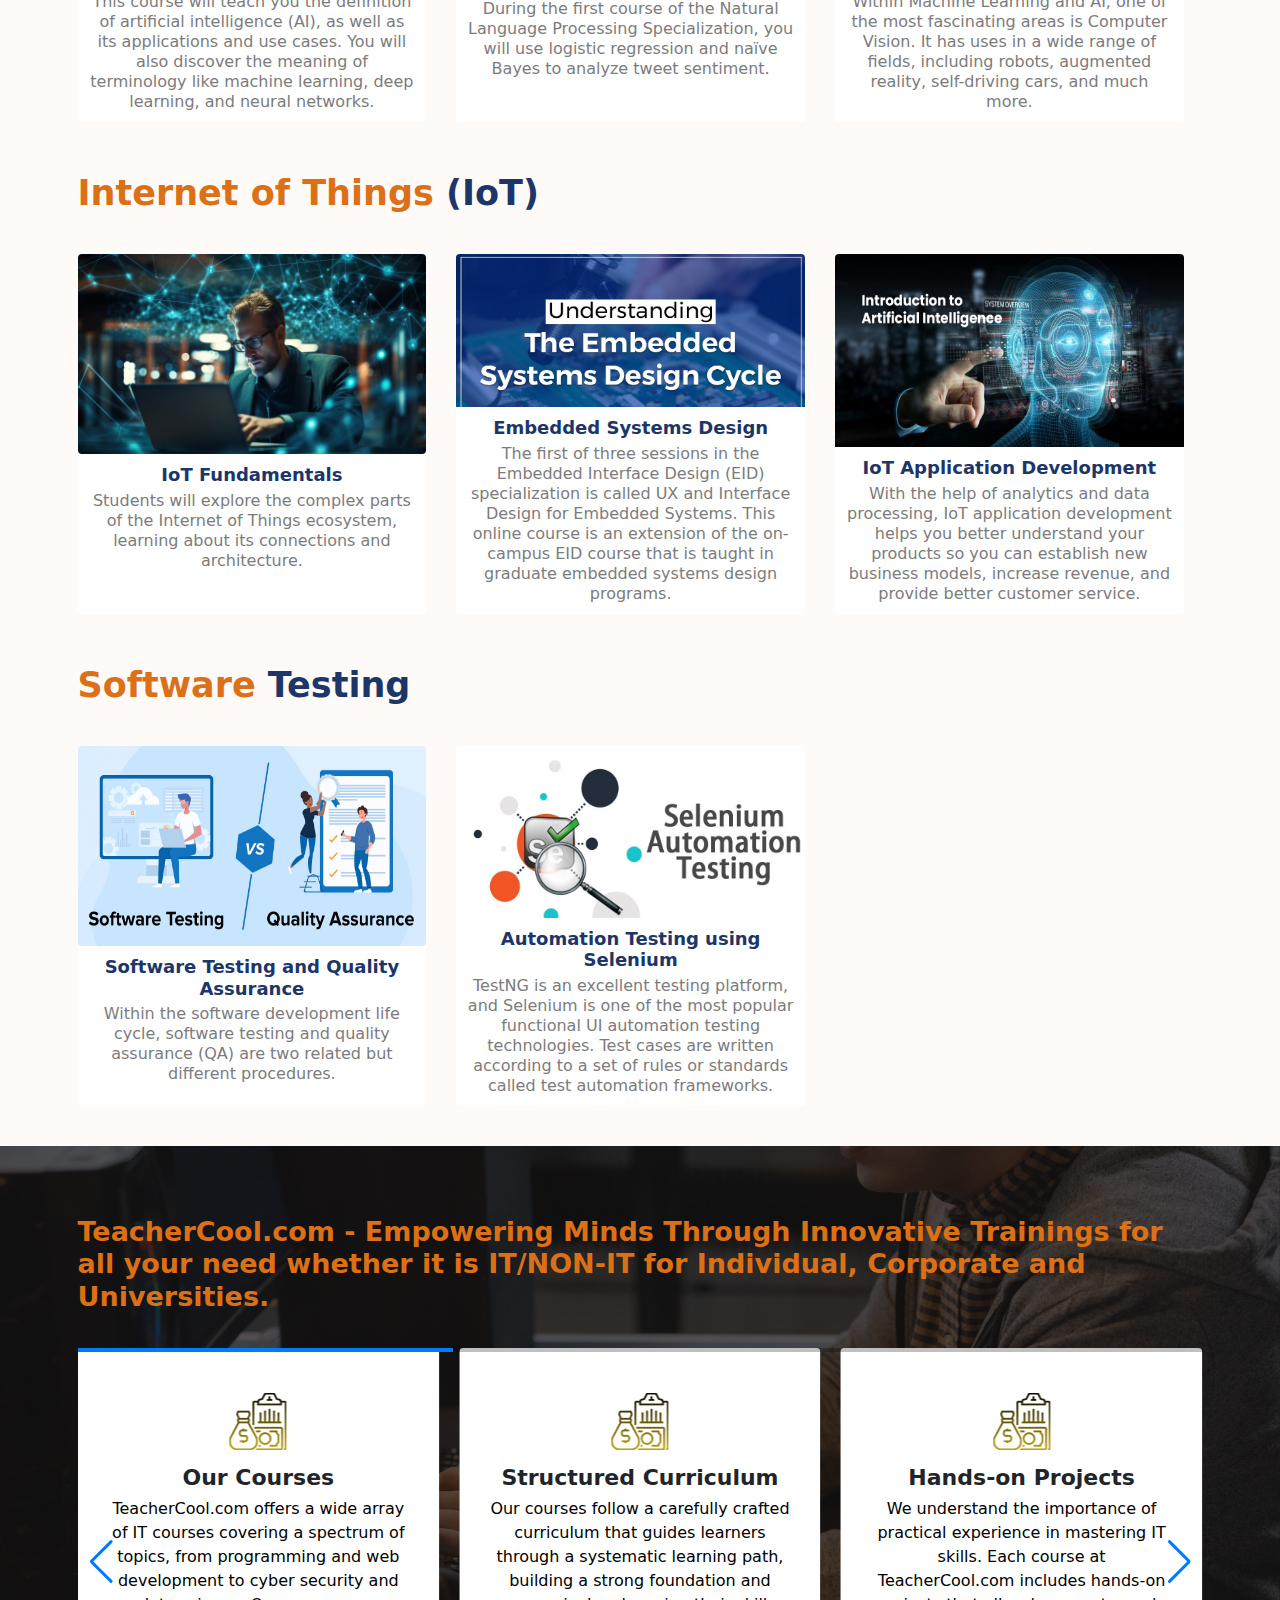
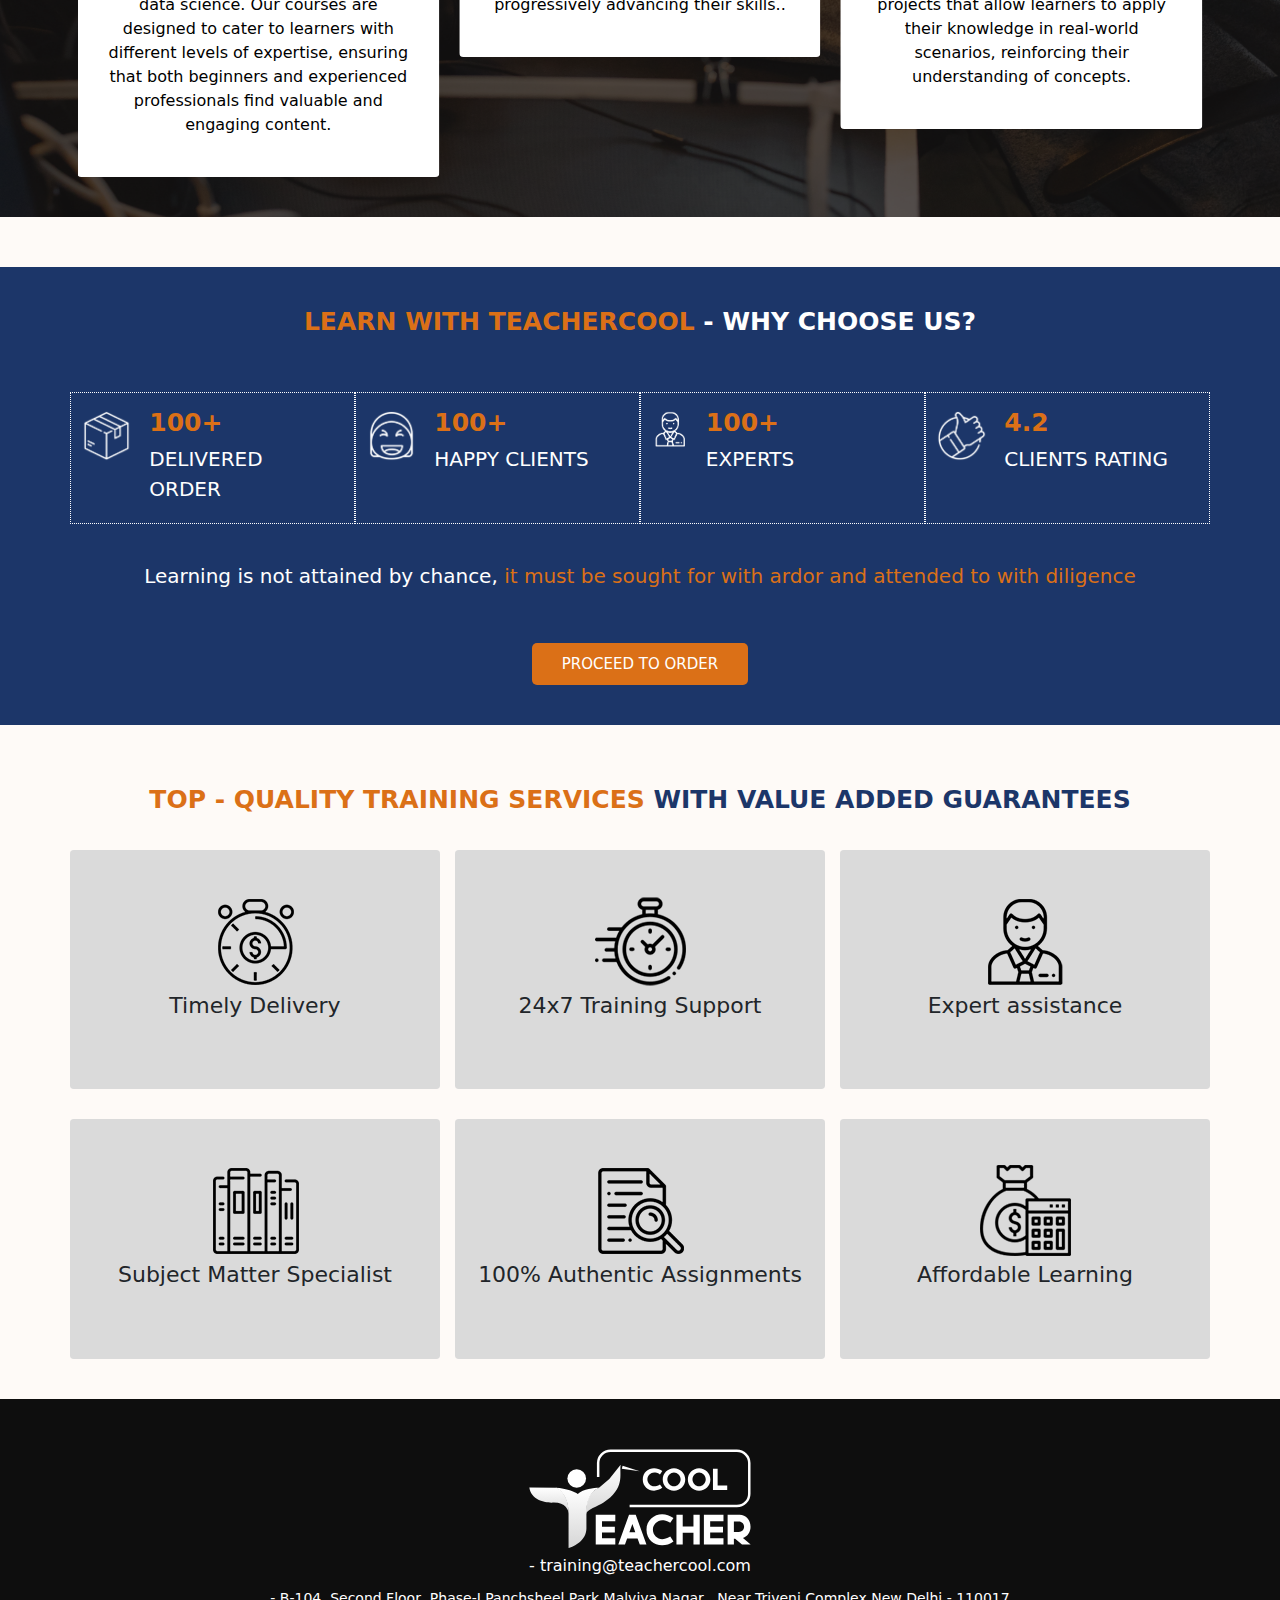
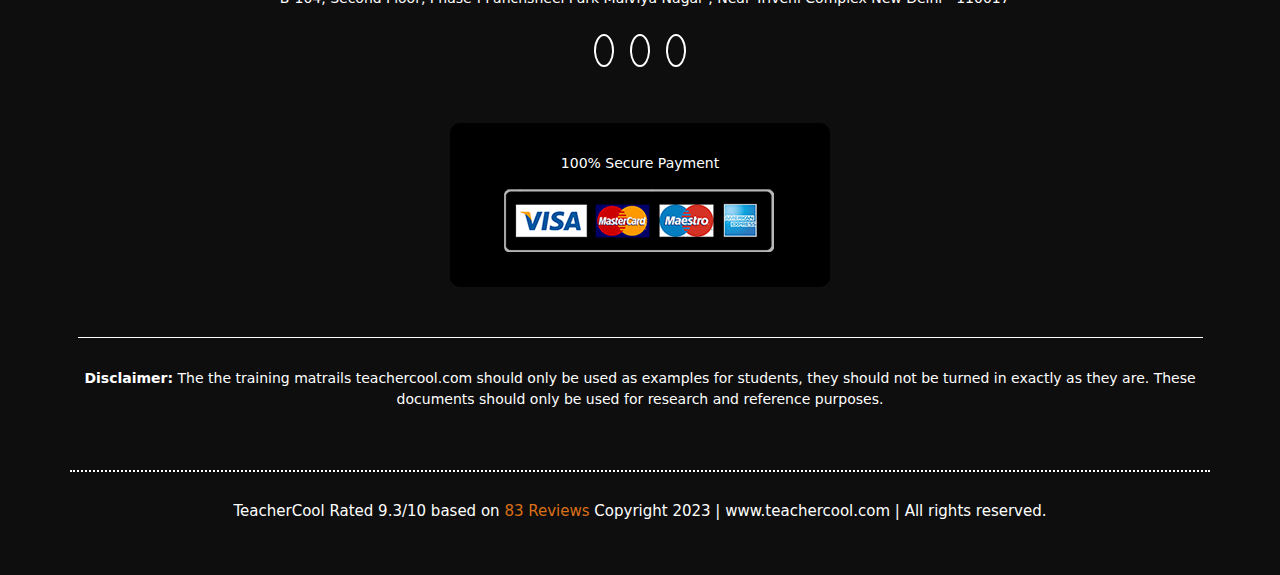
==== commit e8a73aeb: "add offers section" ====
--- a/index.html
+++ b/index.html
@@ -281,7 +281,7 @@
             </div>
           </div>
           <!-- hero left -->
-          <div class="col-lg-6 mb-5 text-center heroleft" data-aos="fade-left">
+          <div class="col-lg-6 mb-5 text-center heroleft" >
             <div class="card">
               <div class="form mt-4">
                 <img src="images2/Image1.png" alt="">
@@ -776,6 +776,20 @@
   </section>
   <!-- end Assignment Help  -->
 
+  <section class="offer">
+    <div class="container">
+      <div class="row  text-lg-end text-md-end text-sm-end  ">
+        <div class="col-lg">
+          <h2><span>GET</span> 20% OFF</h2>
+          <p>On your first Training Support Services </p>
+          <a class="btn3 btn px-3 mt-5" href="#">Order Now</a>
+
+        </div>
+      </div>
+    </div>
+  </section>
+
+
 
 
   <!-- our Courses  Programming  -->
@@ -1714,11 +1728,11 @@
 
 
   <!-- top-button  -->
-  <label id="top-button"><span><i>^</i></span></label>
+  <!-- <label id="top-button"><span><i>^</i></span></label>
   <h1></h1>
   <div class="message">
     <a href="contact.html"><span><i class="fa-solid fa-message"></i></span></a>
-  </div>
+  </div> -->
 
   <!--  -->
   <!-- end Footer section  -->
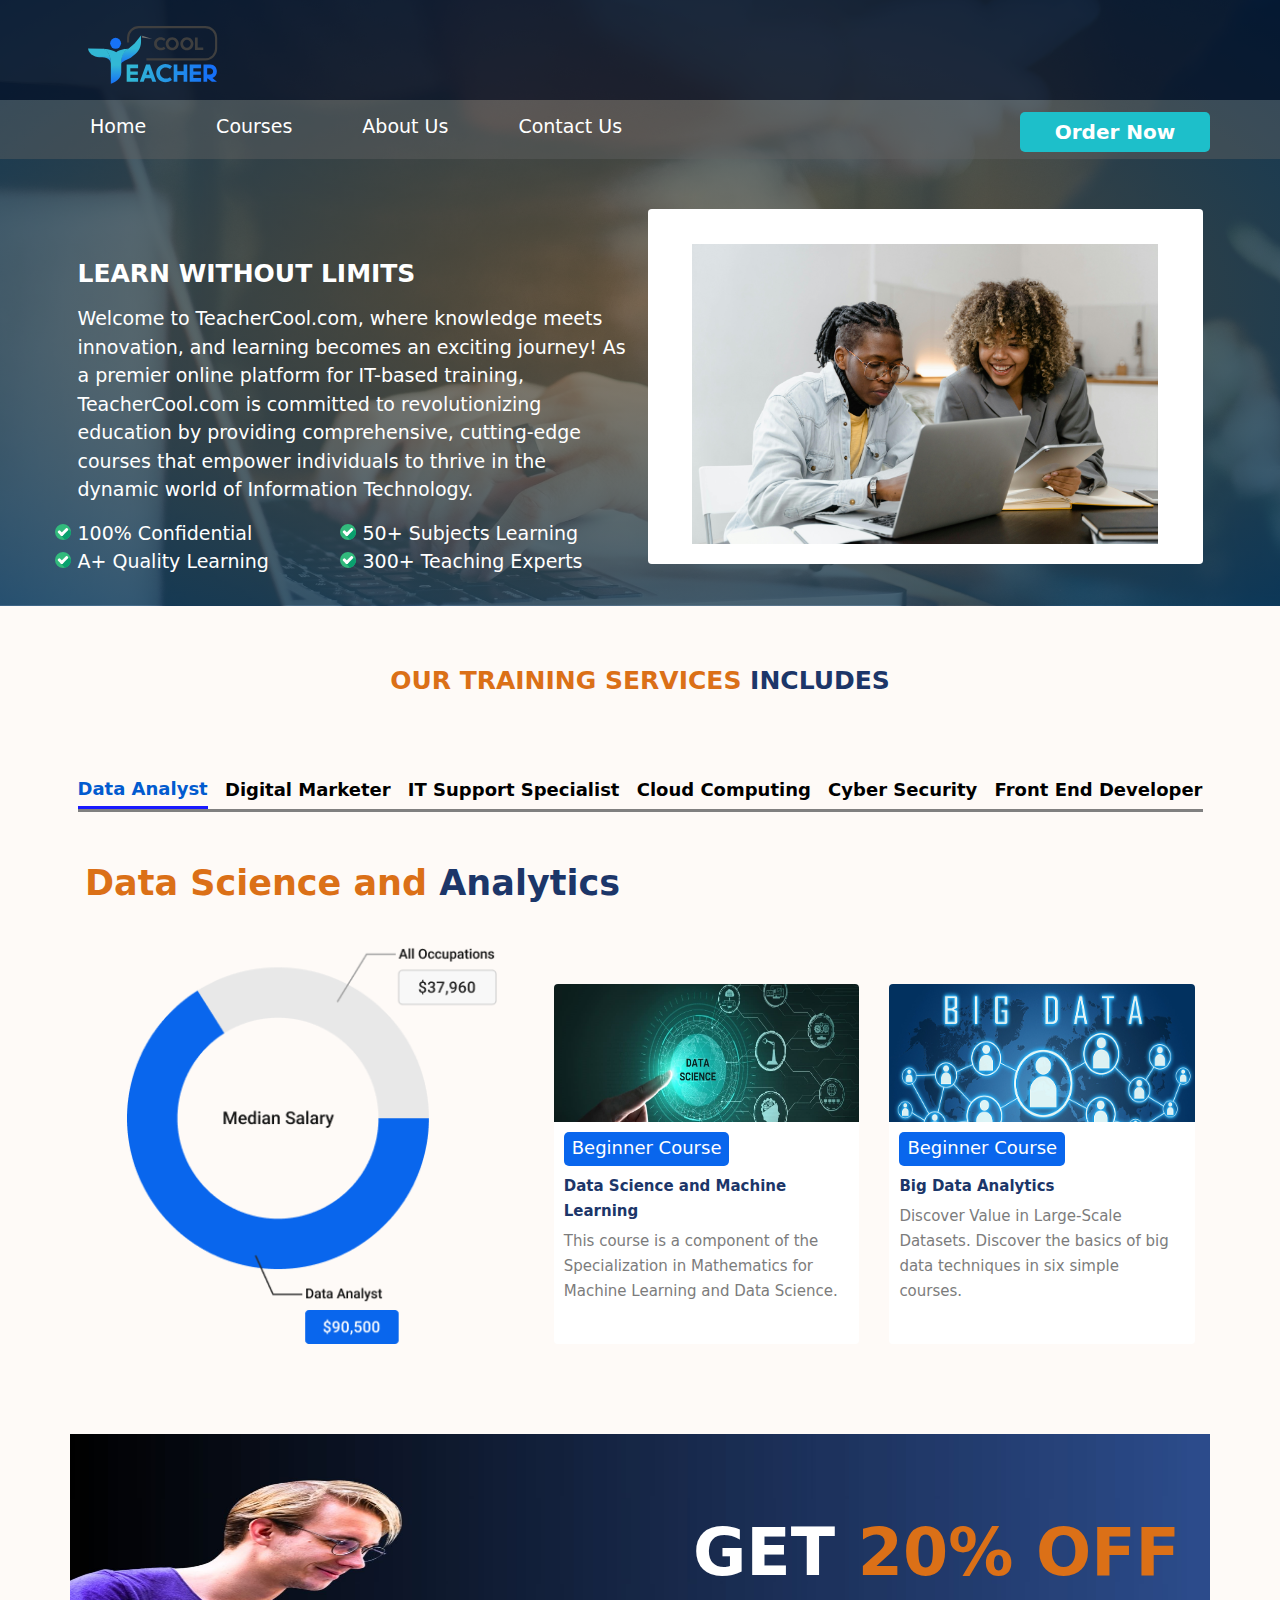
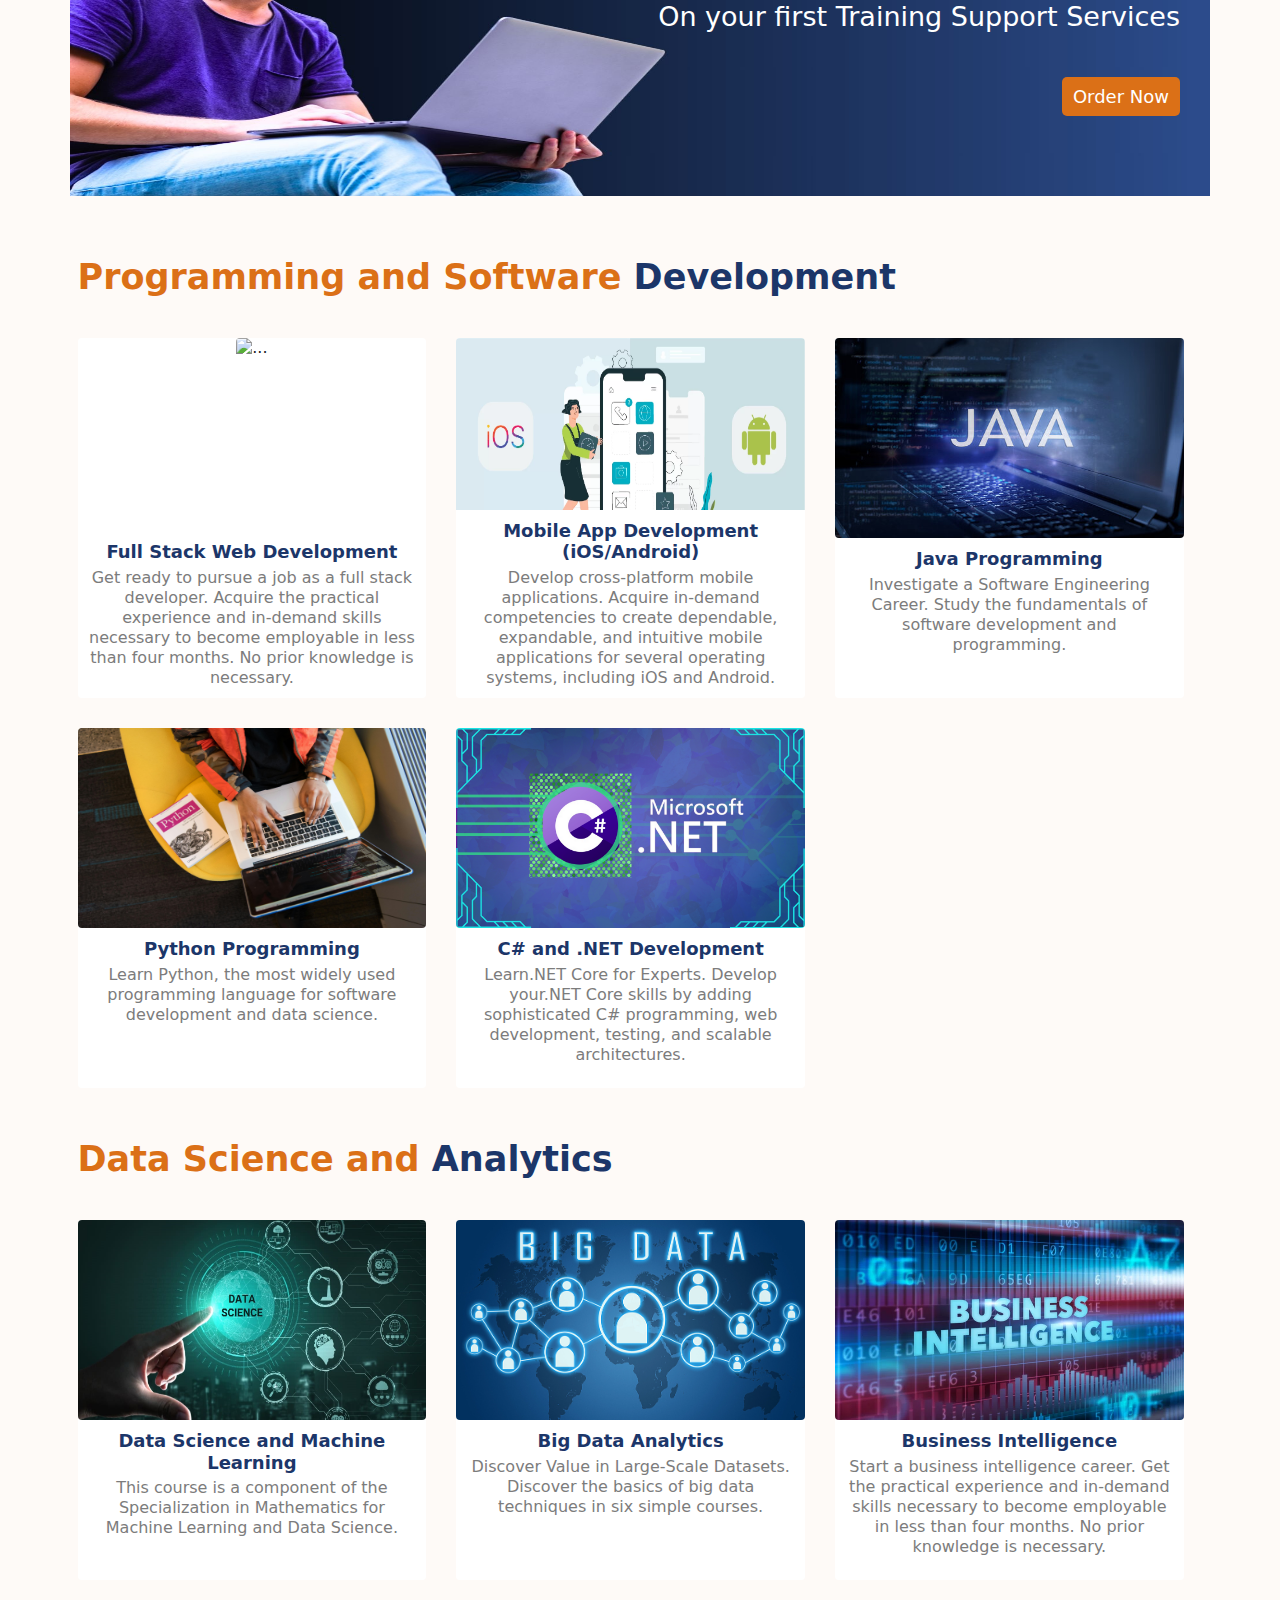
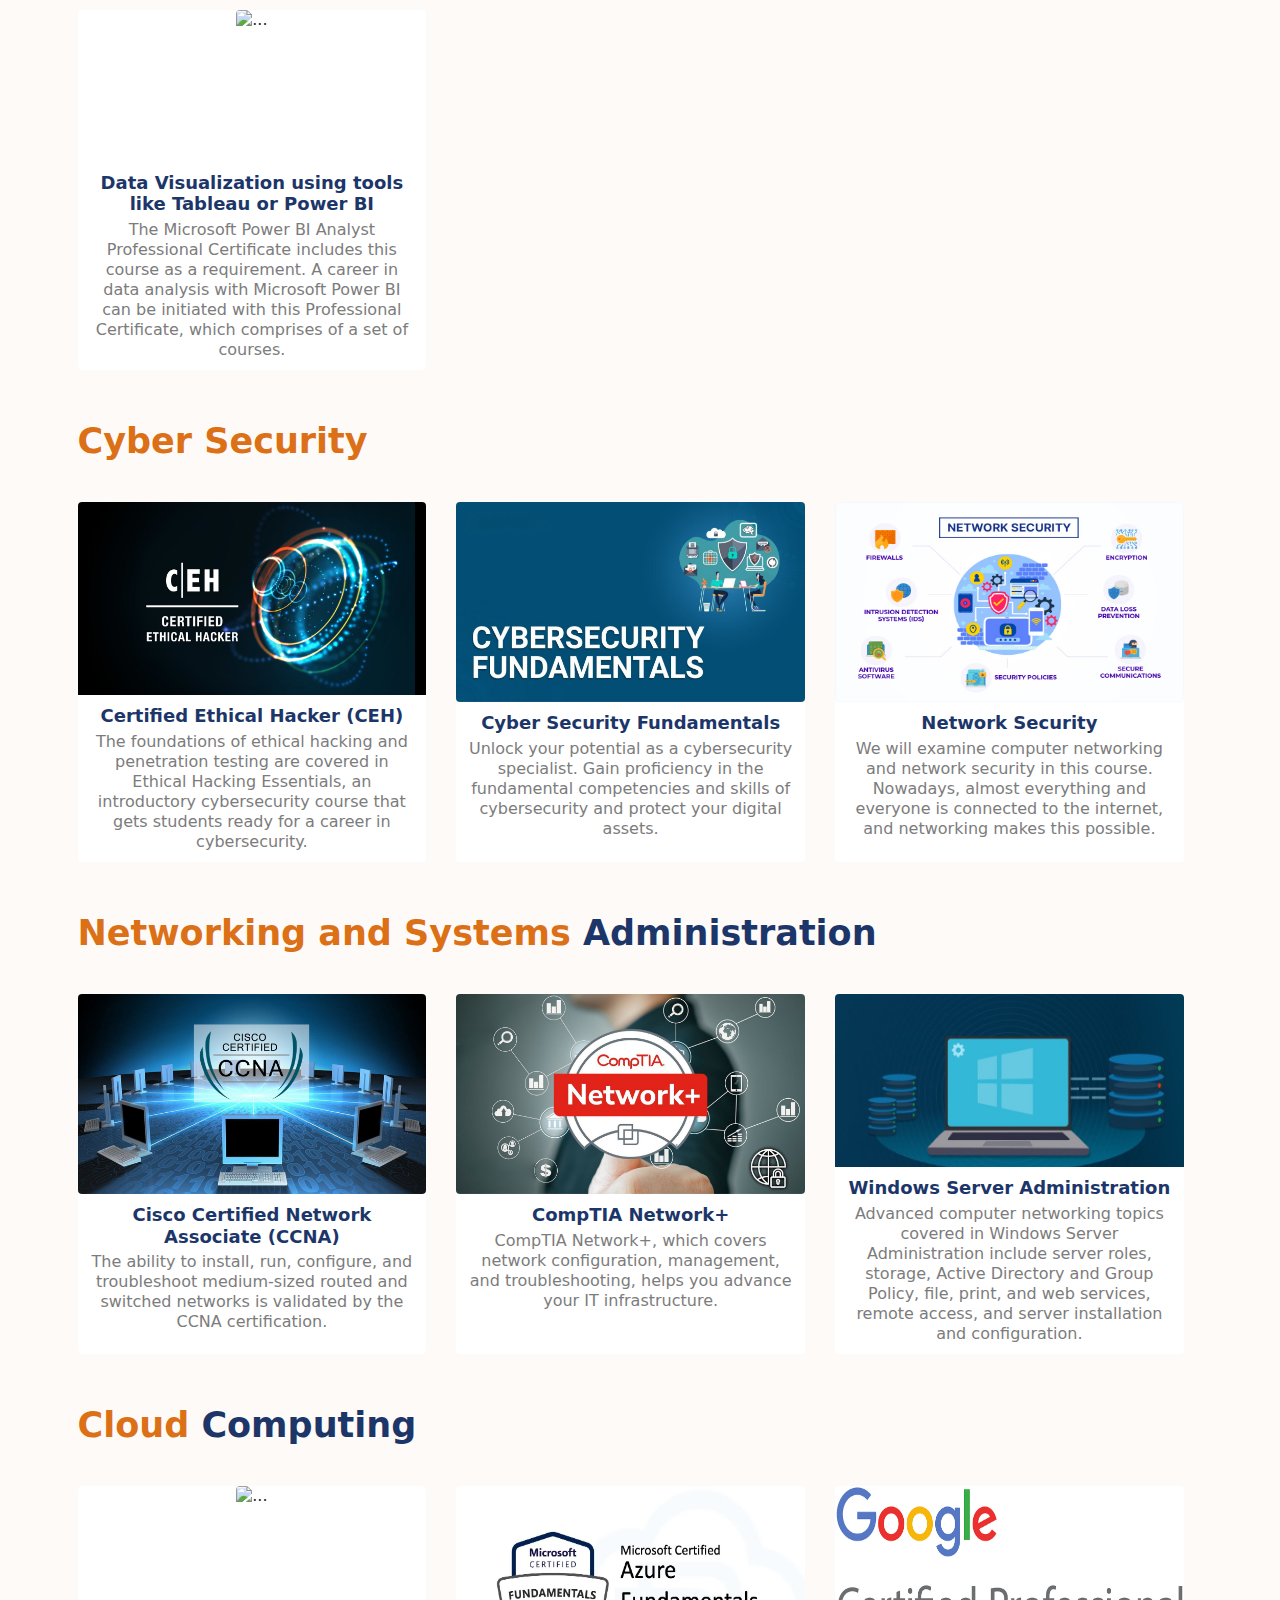
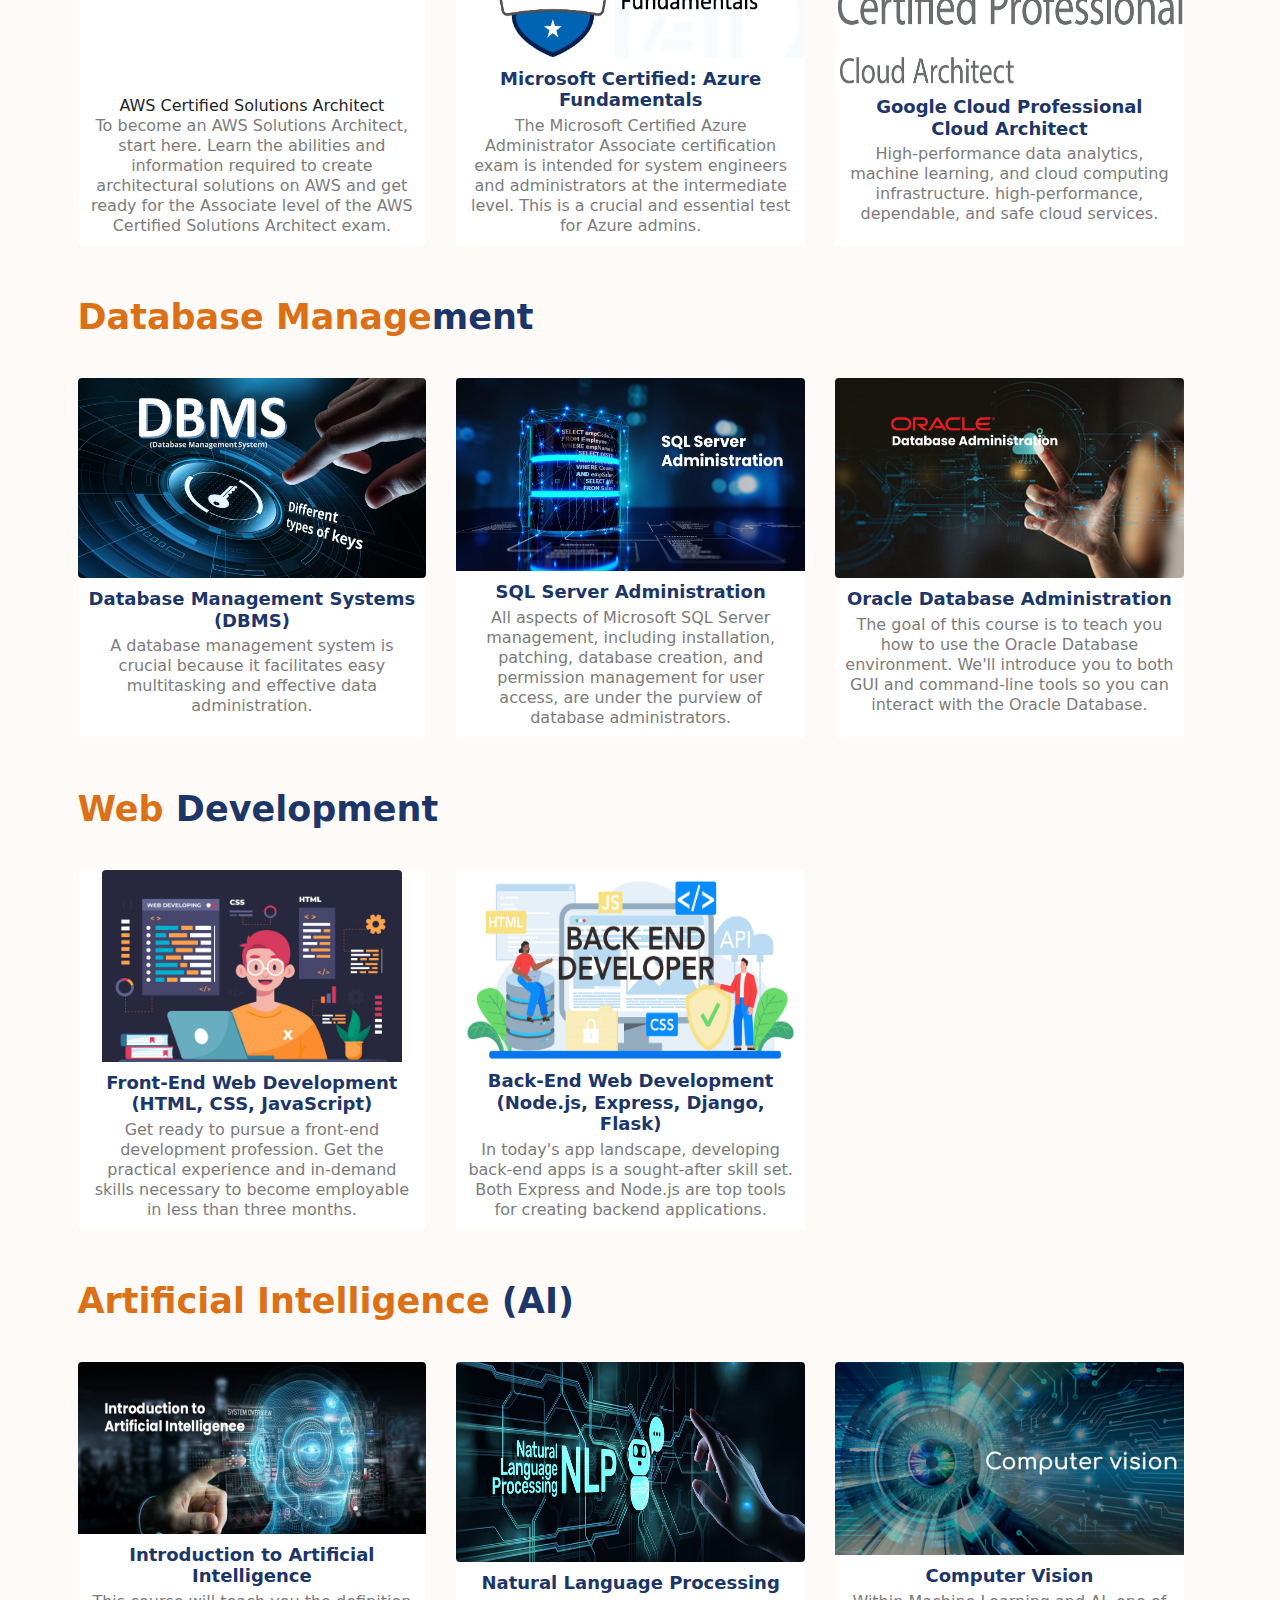
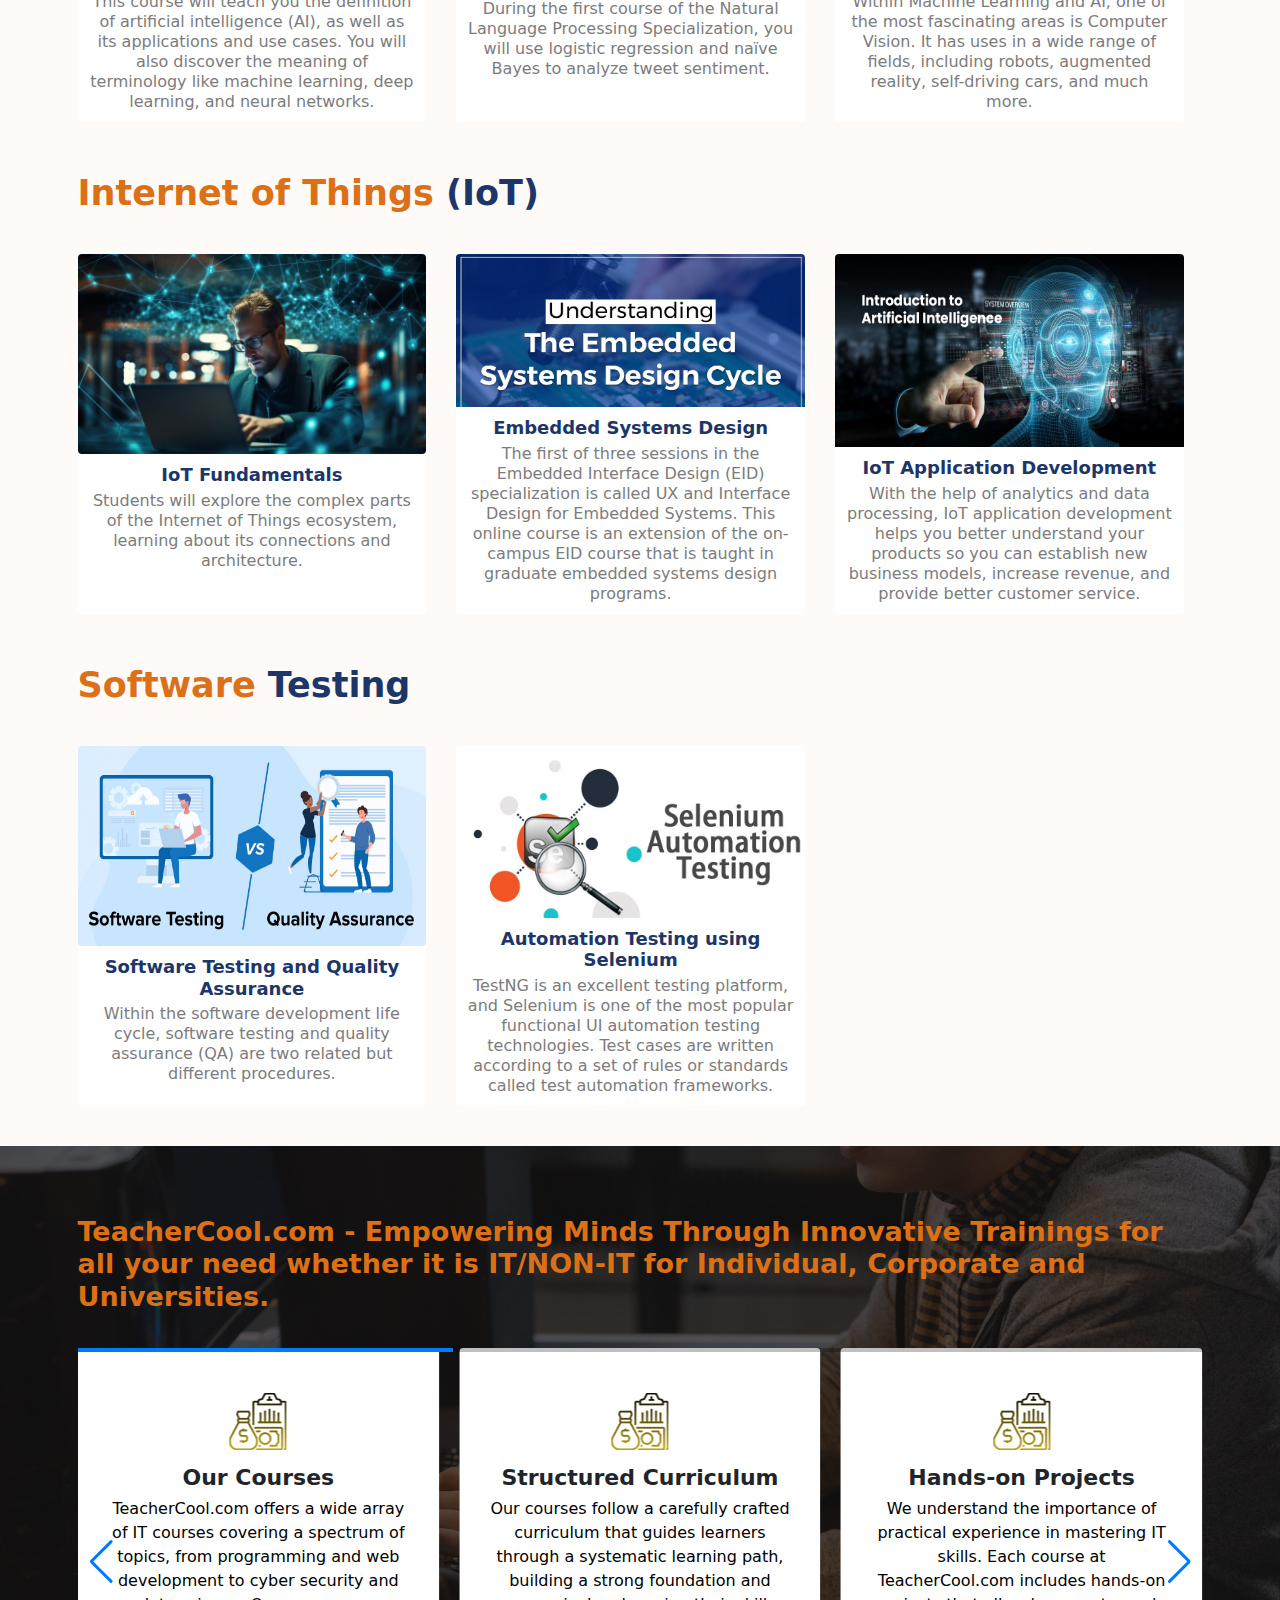
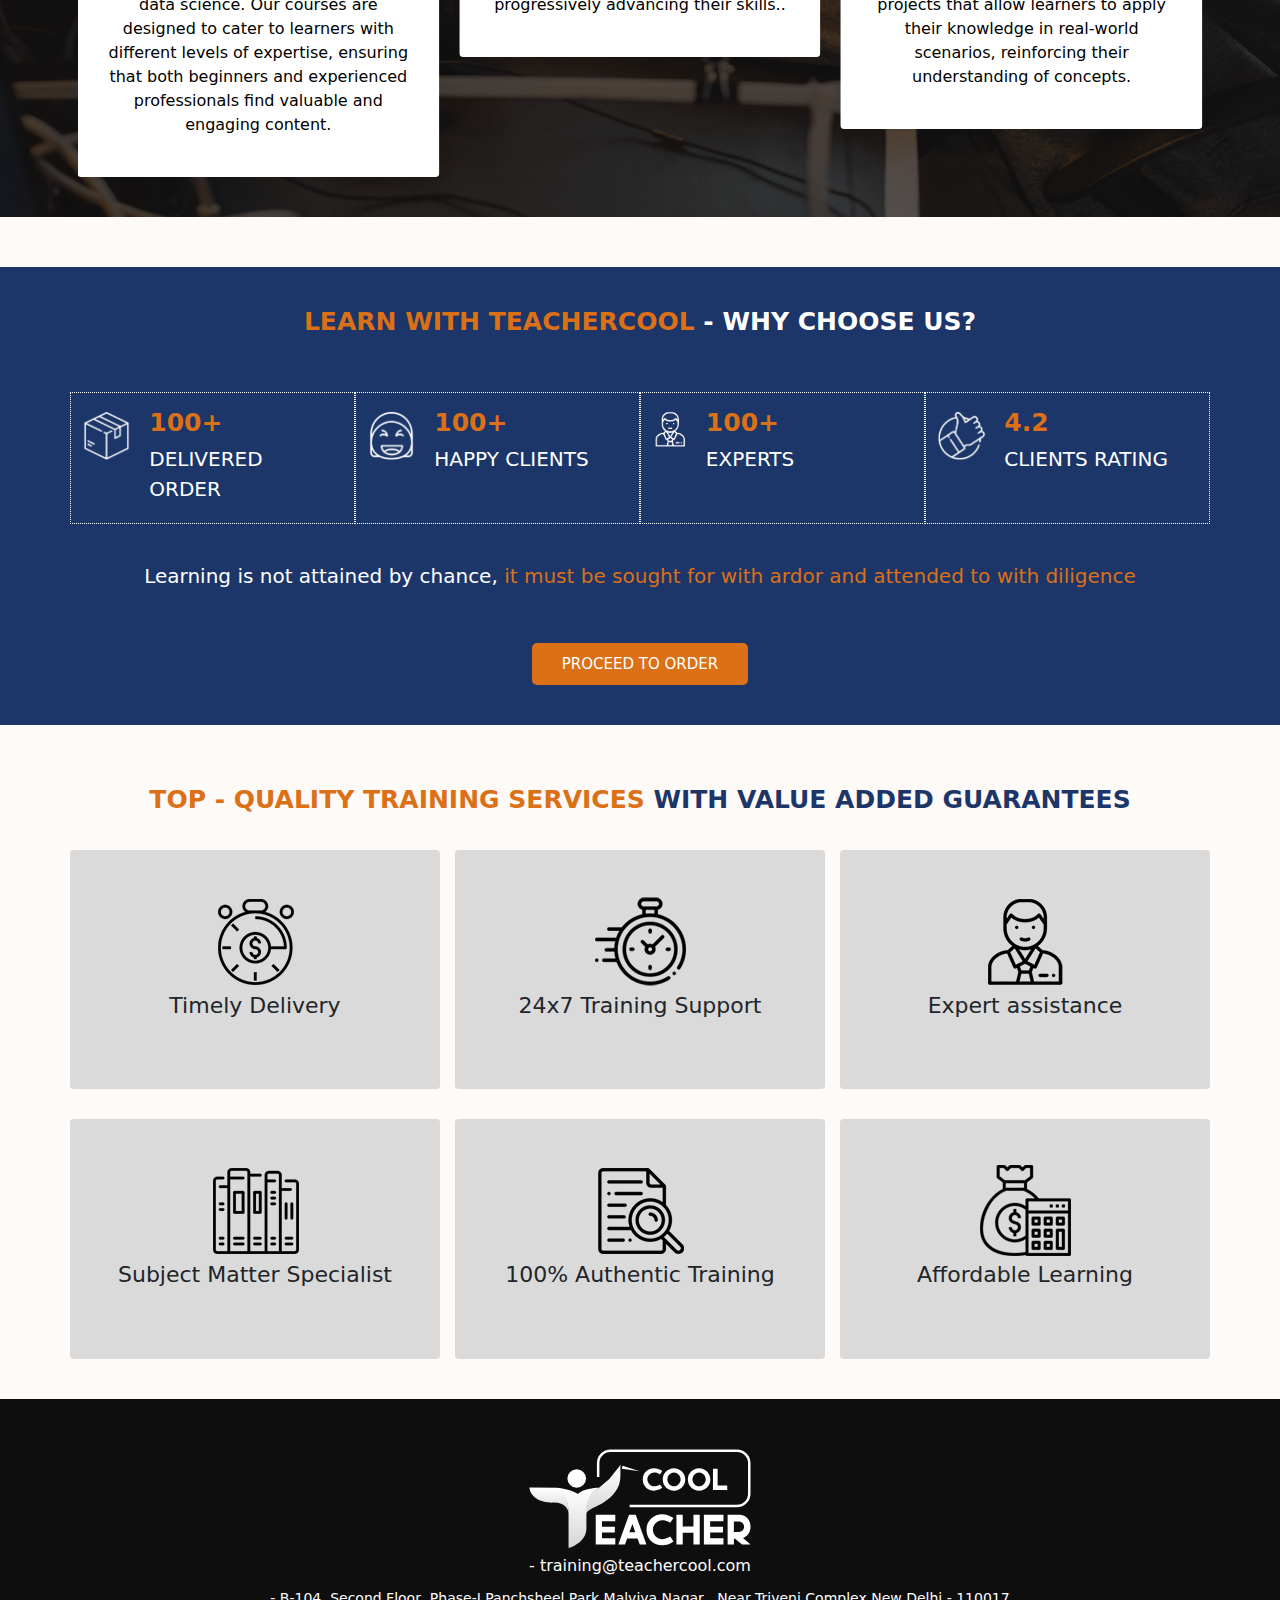
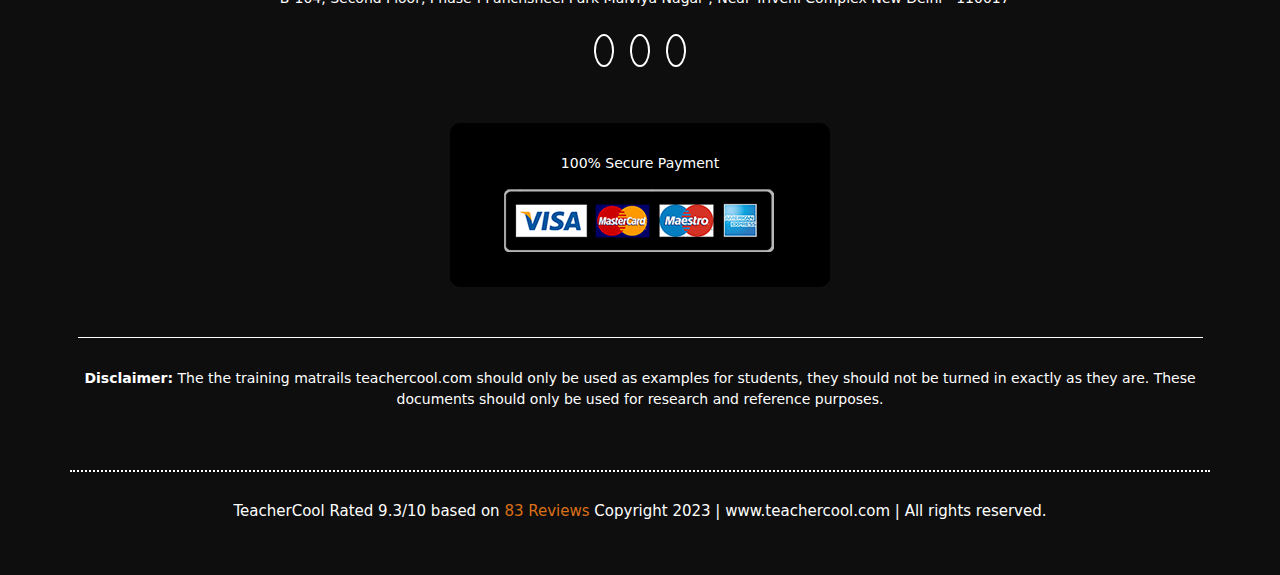
==== commit f3b135d7: "new changes" ====
--- a/index.html
+++ b/index.html
@@ -148,7 +148,7 @@
       </ul>
     </li> -->
           <li class="nav-item">
-            <a class="nav-link" href="index.html">Coures</a>
+            <a class="nav-link" href="index.html">Courses</a>
           </li>
           <li class="nav-item">
             <a class="nav-link" href="about.html">About Us</a>
@@ -1636,7 +1636,7 @@
         <div class="col-lg col-md d-sm-block d-block card">
           <div class="col mb-3">
             <img src="images2/g_5.png" class="img-fluid" alt="">
-            <h3>100% Authentic Assignments</h3>
+            <h3>100% Authentic Training</h3>
           </div>
           <div class="card2">
             <div class="col mb-3">
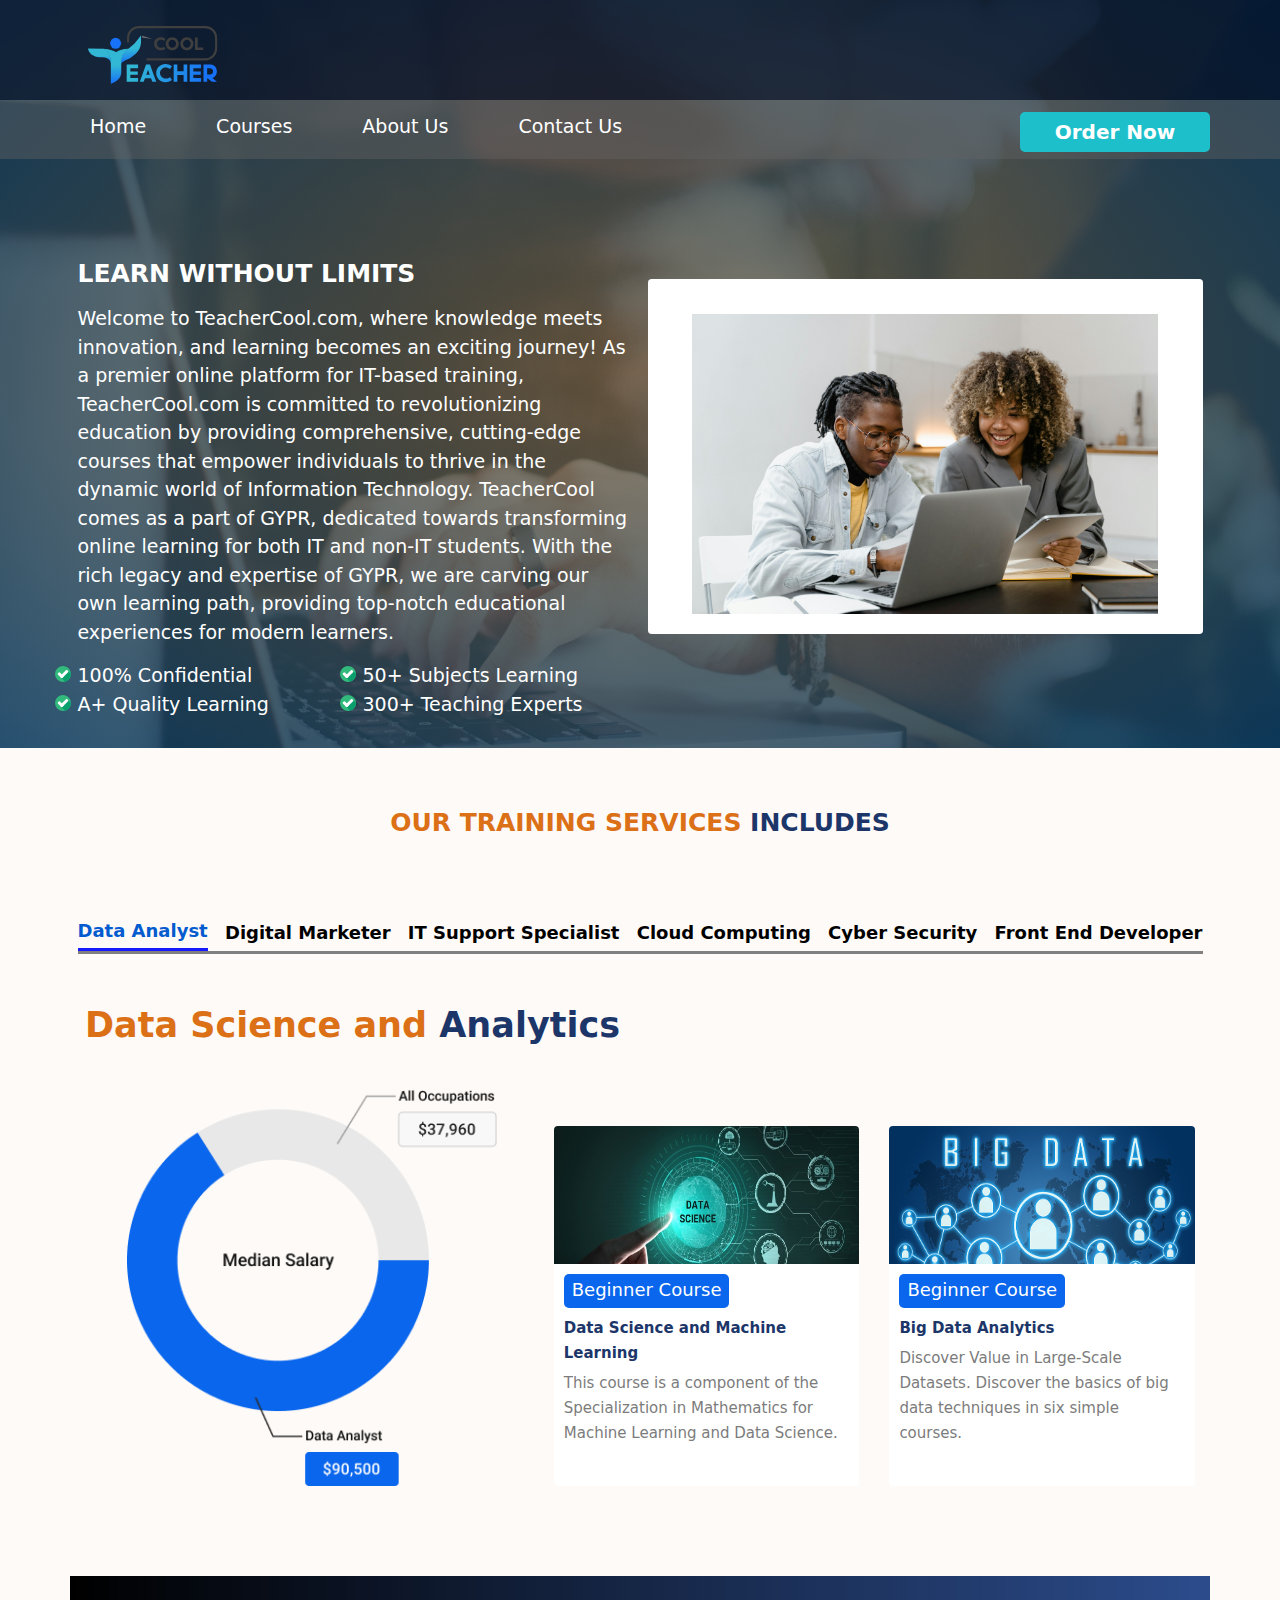
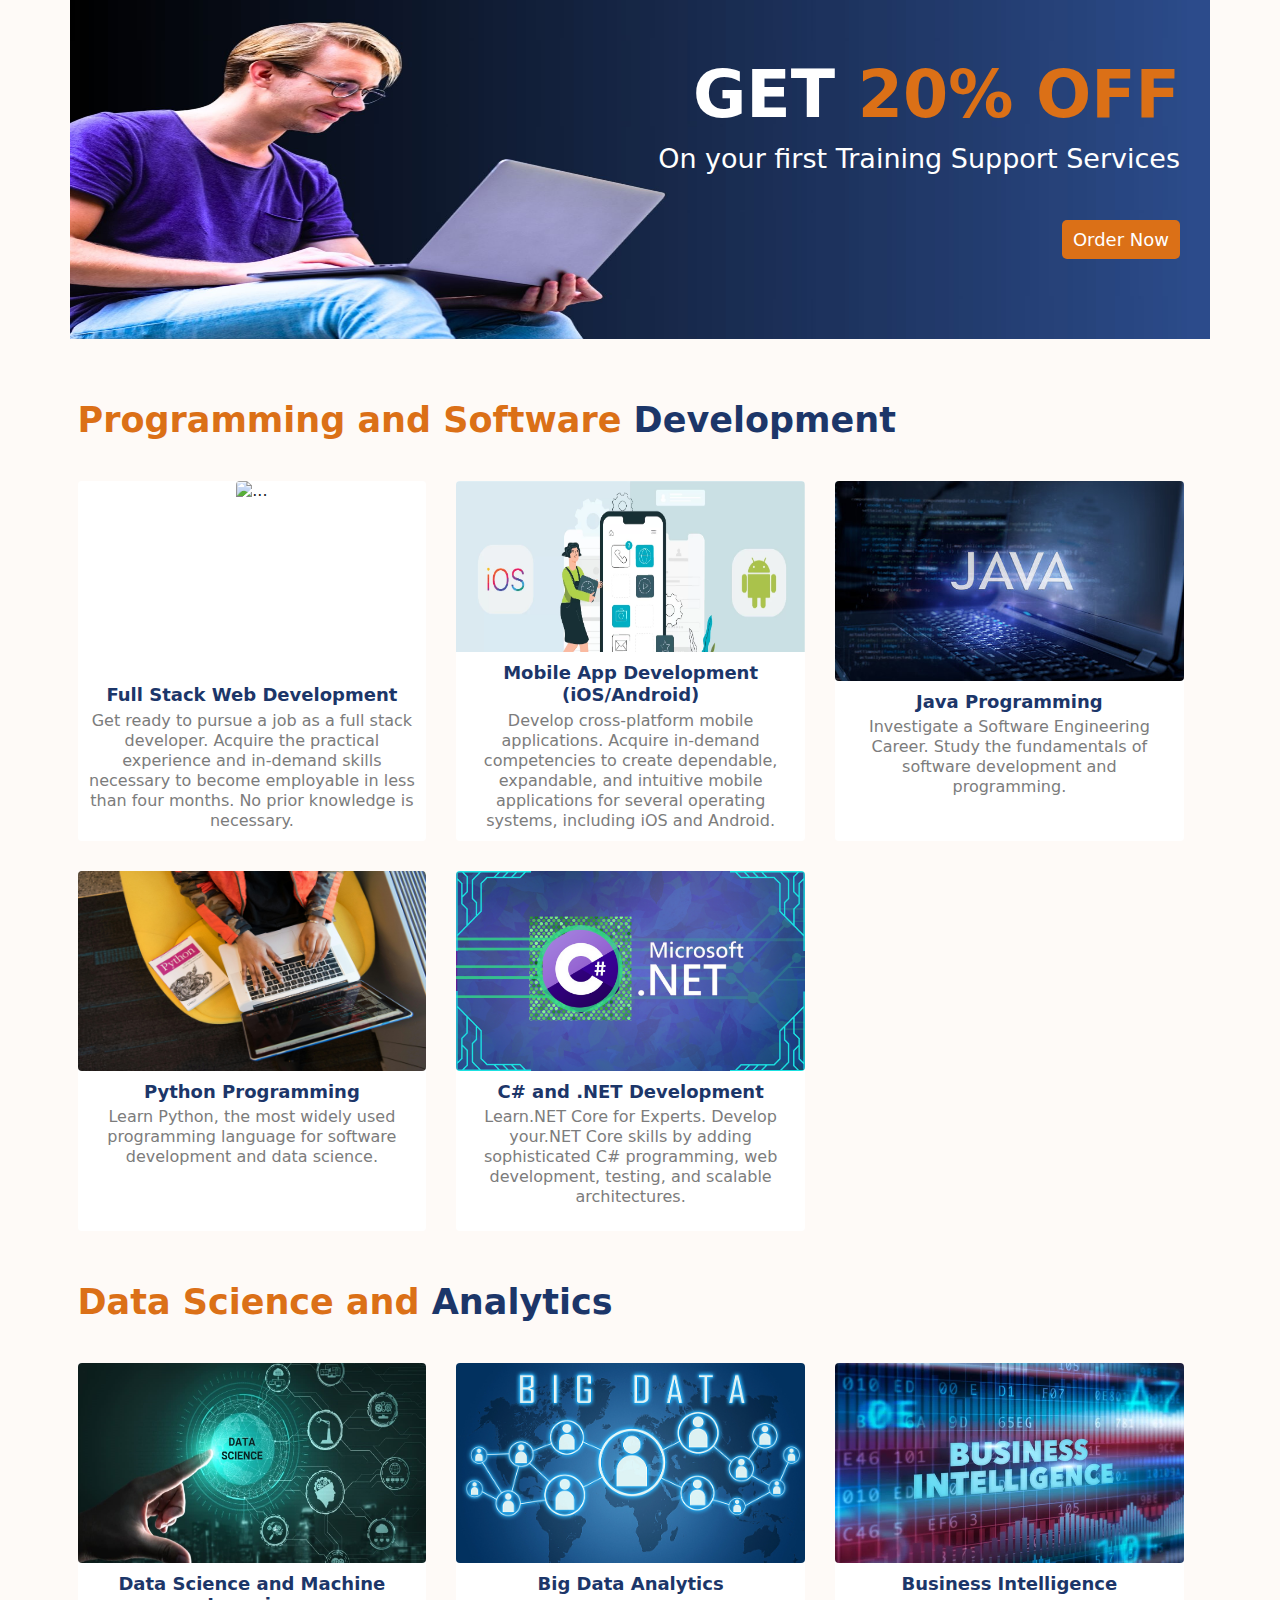
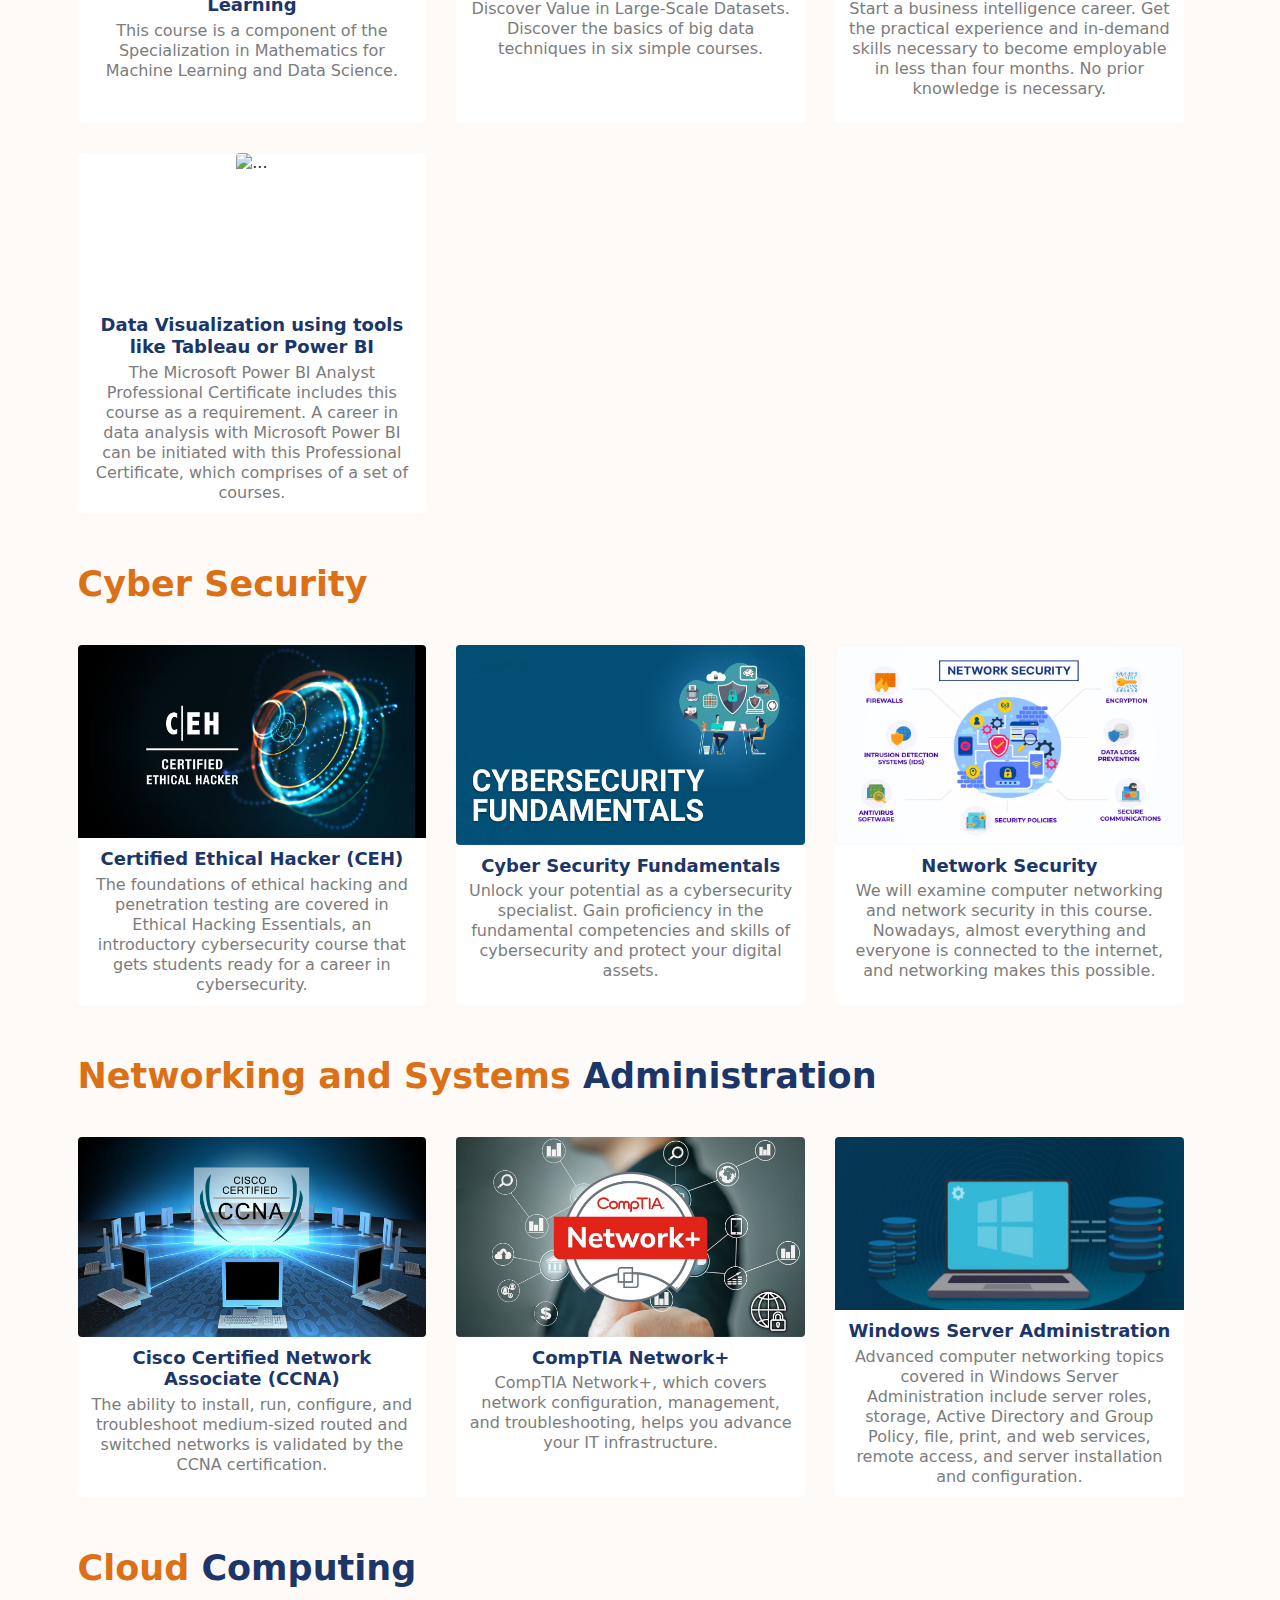
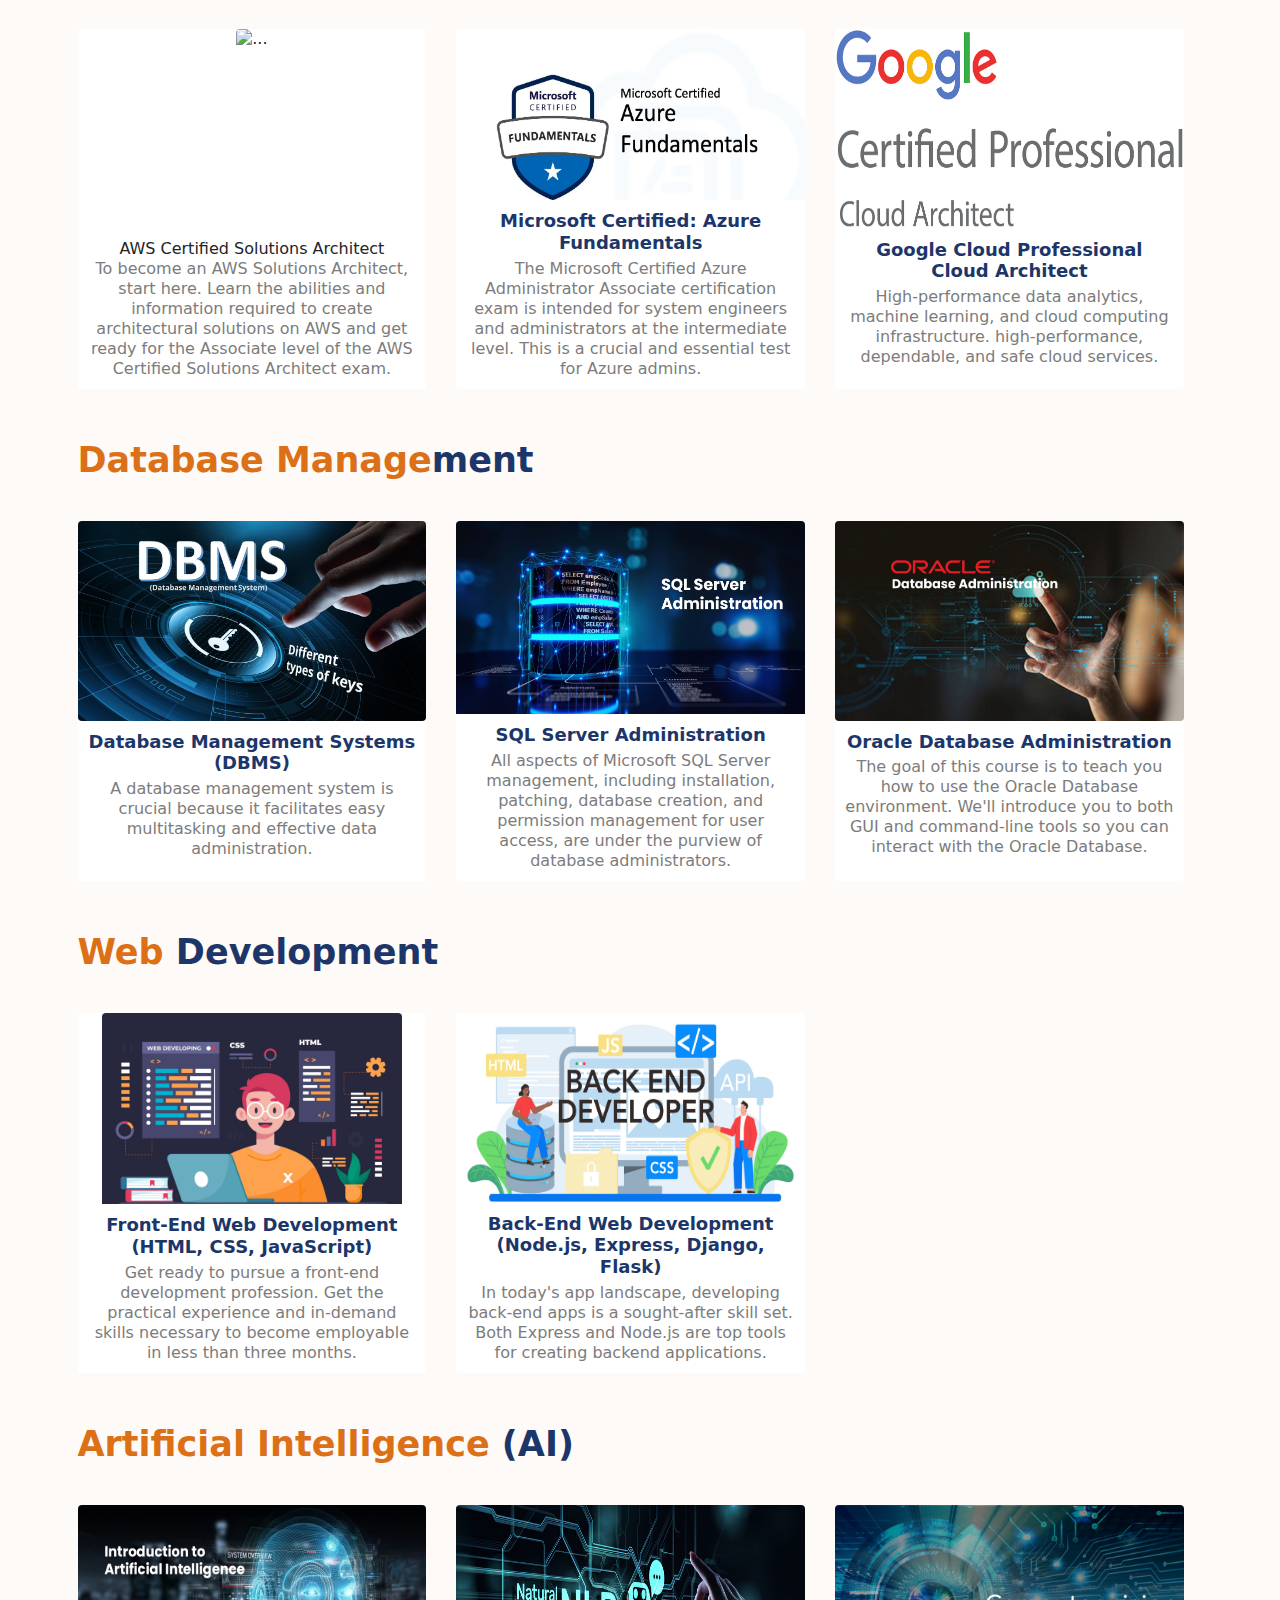
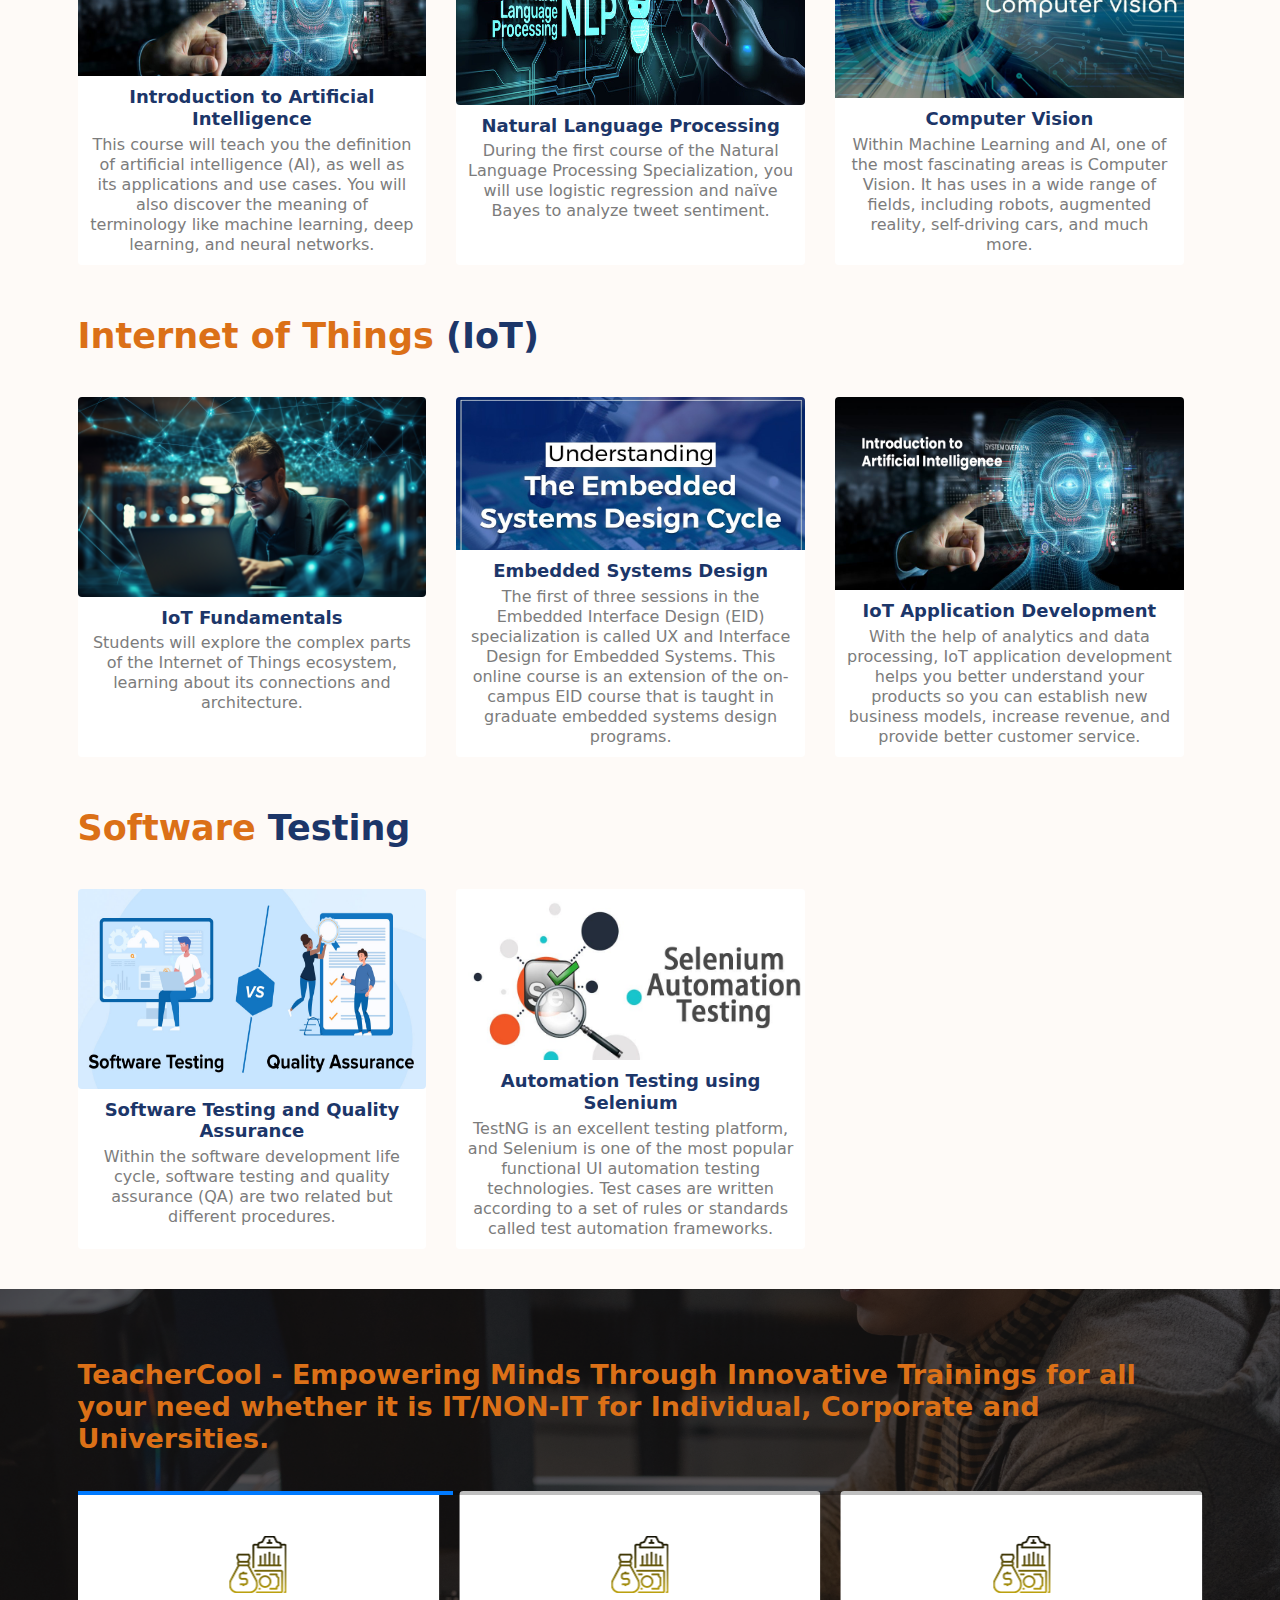
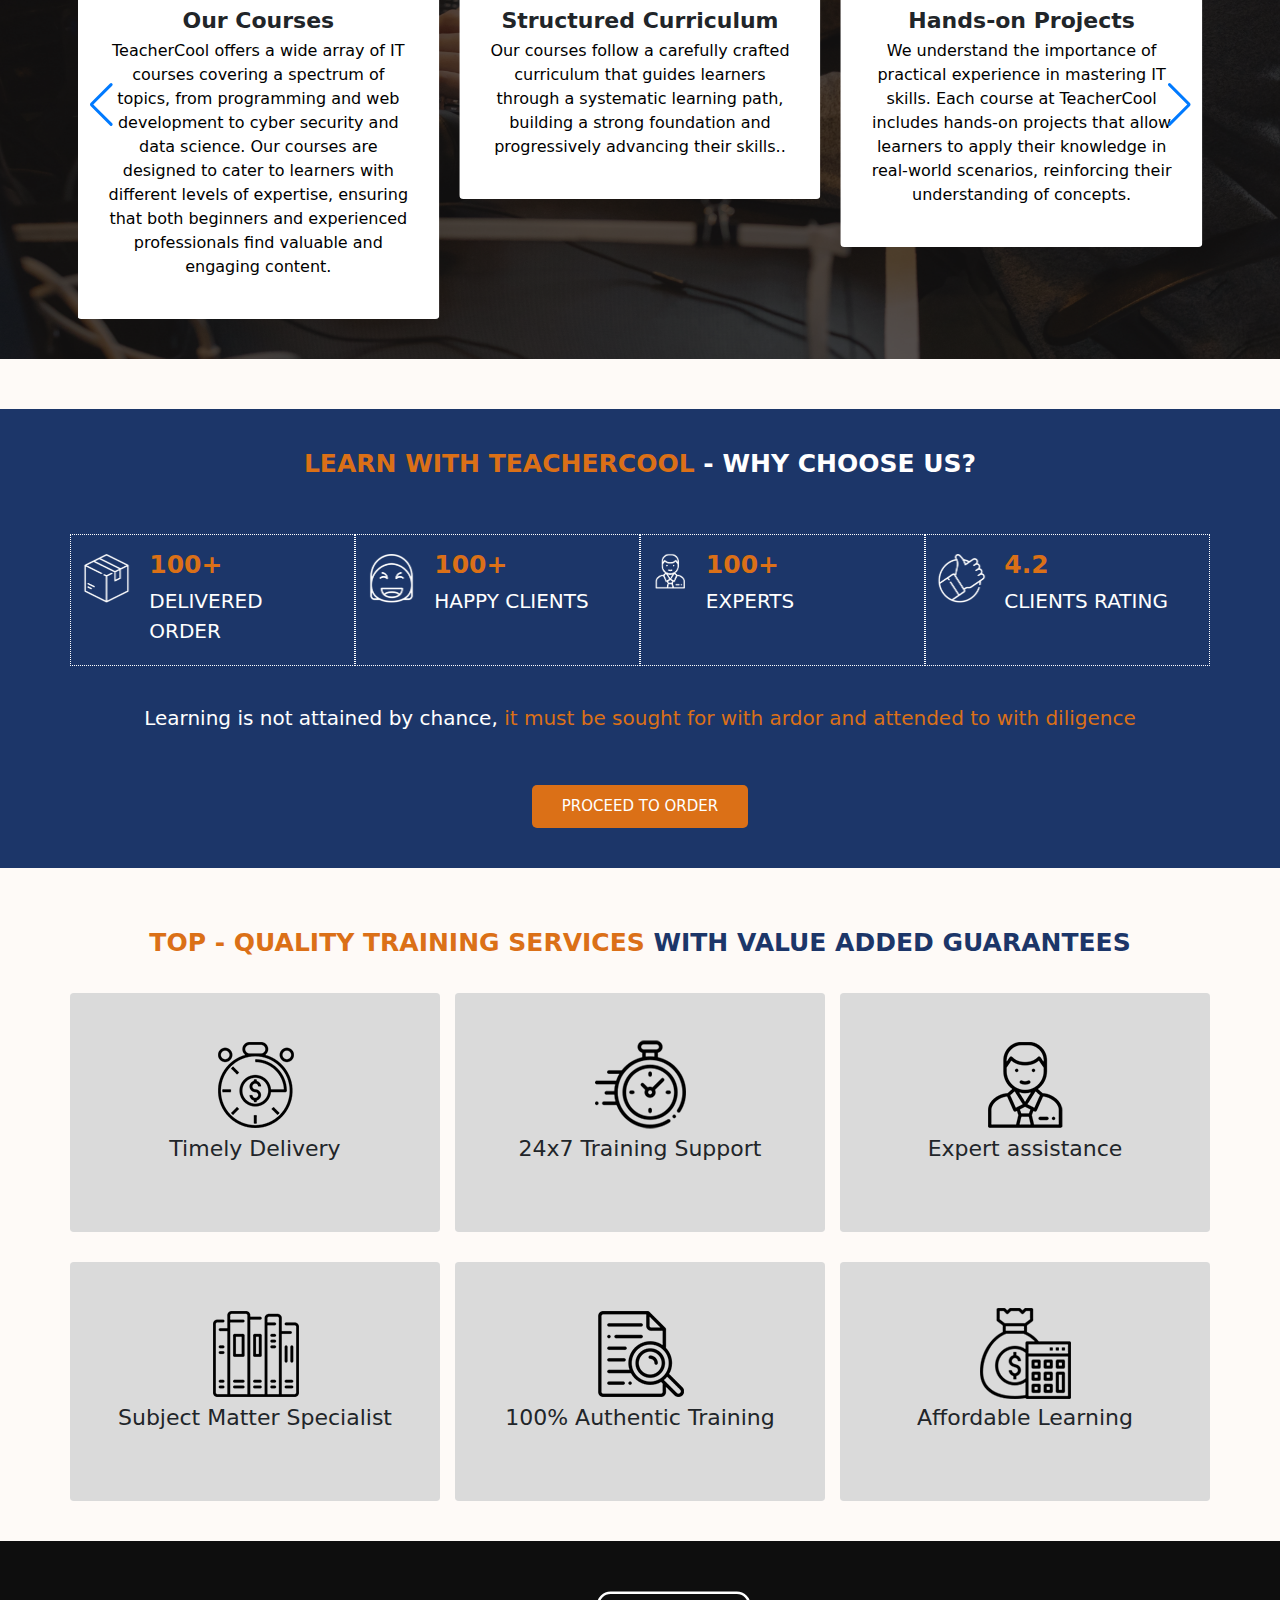
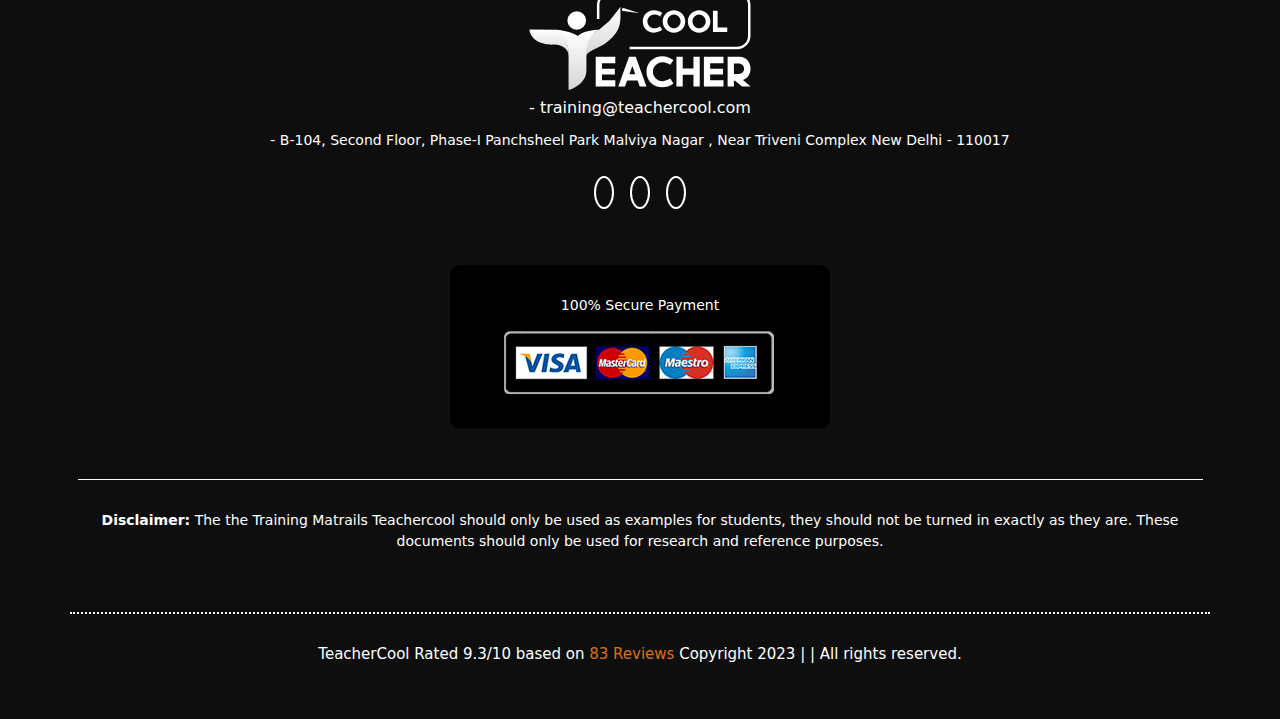
==== commit 5959811c: "new changes" ====
--- a/index.html
+++ b/index.html
@@ -261,10 +261,7 @@
           <div class="col-lg-6 hero-right pb-5" data-aos="fade-right">
             <h2>LEARN WITHOUT LIMITS</h2>
             <p class="mt-4">
-              Welcome to TeacherCool.com, where knowledge meets innovation, and learning becomes an exciting journey! As
-              a premier online platform for IT-based training, TeacherCool.com is committed to revolutionizing education
-              by providing comprehensive, cutting-edge courses that empower individuals to thrive in the dynamic world
-              of Information Technology.
+              Welcome to TeacherCool.com, where knowledge meets innovation, and learning becomes an exciting journey! As a premier online platform for IT-based training, TeacherCool.com is committed to revolutionizing education by providing comprehensive, cutting-edge courses that empower individuals to thrive in the dynamic world of Information Technology. TeacherCool comes as a part of GYPR, dedicated towards transforming online learning for both IT and non-IT students. With the rich legacy and expertise of GYPR, we are carving our own learning path, providing top-notch educational experiences for modern learners. 
             </p>
             <div class="row mt-4">
               <div class="col-sm-6">
@@ -281,9 +278,9 @@
             </div>
           </div>
           <!-- hero left -->
-          <div class="col-lg-6 mb-5 text-center heroleft" >
-            <div class="card">
-              <div class="form mt-4">
+          <div class="col-lg-6 mb-5 text-center heroleft " >
+            <div class="card  ">
+              <div class="form mt-4 ">
                 <img src="images2/Image1.png" alt="">
               </div>
             </div>
@@ -1345,7 +1342,7 @@
     <div class="container">
       <div class="row mt-5 mb-5">
         <div class="col-sm">
-          <h2>TeacherCool.com - Empowering Minds Through Innovative Trainings for all your need whether it is IT/NON-IT
+          <h2>TeacherCool - Empowering Minds Through Innovative Trainings for all your need whether it is IT/NON-IT
             for Individual, <span>Corporate and Universities.</span></h2>
         </div>
       </div>
@@ -1362,7 +1359,7 @@
                         <div class="col-sm align-items-center">
                           <img src="images2/asset 4.png" class="img-fluid" alt="">
                           <h3>Our Courses</h3>
-                          <p>TeacherCool.com offers a wide array of IT courses covering a spectrum of topics, from
+                          <p>TeacherCool offers a wide array of IT courses covering a spectrum of topics, from
                             programming and web development to cyber security and data science. Our courses are designed
                             to cater to learners with different levels of expertise, ensuring that both beginners and
                             experienced professionals find valuable and engaging content.
@@ -1402,7 +1399,7 @@
                           <img src="images2/asset 4.png" class="img-fluid" alt="">
                           <h3>Hands-on Projects</h3>
                           <p>We understand the importance of practical experience in mastering IT skills. Each course at
-                            TeacherCool.com includes hands-on projects that allow learners to apply their knowledge in
+                            TeacherCool includes hands-on projects that allow learners to apply their knowledge in
                             real-world scenarios, reinforcing their understanding of concepts.
                           </p>
 
@@ -1458,7 +1455,7 @@
                         <div class="col-sm align-items-center">
                           <img src="images2/asset 4.png" class="img-fluid" alt="">
                           <h3>Flexibility</h3>
-                          <p>Life is busy, and we understand that. TeacherCool.com provides flexible learning schedules,
+                          <p>Life is busy, and we understand that TeacherCool provides flexible learning schedules,
                             allowing individuals to learn at their own pace and balance their education with other
                             commitments.</p>
 
@@ -1708,7 +1705,7 @@
       <div class="hr2"></div>
       <div class="row">
         <div class="col-sm mt-5">
-          <p><b>Disclaimer:</b> The the training matrails teachercool.com should only be used as examples for students,
+          <p><b>Disclaimer:</b> The the Training Matrails Teachercool should only be used as examples for students,
             they should not be turned in exactly as they are. These documents should only be used for research and
             reference purposes.</p>
 
@@ -1718,7 +1715,7 @@
 
       <div class="copyRight mt-5">
         <h6>TeacherCool Rated 9.3/10 based on <span>83 Reviews</span> Copyright 2023 |
-          www.teachercool.com | All rights reserved.</h6>
+          <a href="www.teachercool.com"></a> | All rights reserved.</h6>
       </div>
 
     </div>
--- a/responsine.css
+++ b/responsine.css
@@ -1,292 +1,342 @@
+@media screen and (min-width:991px) {
+  .heroleft {
+    margin-top: 70px;
+  }
+
+}
+
 @media screen and (max-width: 1024px) {
-  .hero-section p{
+  .hero-section p {
     font-size: 1.8rem;
   }
-
-
-
-}
-
-  @media screen and (max-width: 991px) {
-  
-    .topbarimg {
-        text-align: center;
-        justify-content: center;
-    }
-    /* .header {
+}
+
+@media screen and (max-width: 991px) {
+
+  .topbarimg {
+    text-align: center;
+    justify-content: center;
+  }
+
+  /* .header {
       height: 130rem;
     } */
-    /* .topbar img{
+  /* .topbar img{
         margin-left: 0;
       } */
-      .topbar-text{
-      text-align: end;
-      }
-      .hero-section .order {
-        display: flex;
-        /* flex-direction: column-reverse; */
-      }
-
-      .hero-section .card input{
-        padding:1rem !important;
-      }
-      .hero-section .card textarea{
-        padding:1rem !important;
-      }
-      .hero-section .card select{
-        padding:1rem !important;
-      }
-      .d-md-flex{
-         display: flex;
-         flex-direction: row;
-        gap: 0.5rem;
-         }
-         .nav-pills{
-          border-bottom: none;
-         }
-       
-         
-     
-        .navTabs  button{
-          margin: 0 1.5rem 0 0;
-        }
-        .modal-content{
-          width: 100%;
-        position: relative;
-        right: 0rem;
-        }
-        .contact-form h2{
-          font-size: 2.5rem ;
-          font-weight: 700;
-      }
-      button{
-        background-color: var(--orange-dark);
-        padding: 1rem 1rem 1rem 1rem;
-        font-size: 1.6rem;
-      }
-      button{
-        background-color: var(--orange-dark);
-        padding: 1.3rem 3rem 1.3rem 3rem;
-        font-size: 2rem;
-      }
-      #customModal .modal-content{
-        margin-left: 25%;
-    
-      }
-      /* Course */
-      .courseContainer .card{
-        width: 47%;
-      }
-     
-        
-}
-  @media screen and (max-width: 768px) {
-    .topbar-text{
-        display: none;
-      }
-      .btn2{
-        display: block;
-        margin-left: 45%;
-        width: 15rem;
-      }
-      .hero-section p{
-        font-size: 1.7rem;
-      }
-      .hero-section li{
-        font-size: 1.7rem;
-  
-      }
-      /* .header {
+  .topbar-text {
+    text-align: end;
+  }
+
+  .hero-section .order {
+    display: flex;
+    /* flex-direction: column-reverse; */
+  }
+
+  .hero-section .card input {
+    padding: 1rem !important;
+  }
+
+  .hero-section .card textarea {
+    padding: 1rem !important;
+  }
+
+  .hero-section .card select {
+    padding: 1rem !important;
+  }
+
+  .d-md-flex {
+    display: flex;
+    flex-direction: row;
+    gap: 0.5rem;
+  }
+
+  .nav-pills {
+    border-bottom: none;
+  }
+
+
+
+  .navTabs button {
+    margin: 0 1.5rem 0 0;
+  }
+
+  .modal-content {
+    width: 100%;
+    position: relative;
+    right: 0rem;
+  }
+
+  .contact-form h2 {
+    font-size: 2.5rem;
+    font-weight: 700;
+  }
+
+  button {
+    background-color: var(--orange-dark);
+    padding: 1rem 1rem 1rem 1rem;
+    font-size: 1.6rem;
+  }
+
+  button {
+    background-color: var(--orange-dark);
+    padding: 1.3rem 3rem 1.3rem 3rem;
+    font-size: 2rem;
+  }
+
+  #customModal .modal-content {
+    margin-left: 25%;
+
+  }
+
+  /* Course */
+  .courseContainer .card {
+    width: 47%;
+  }
+
+
+}
+
+
+@media screen and (max-width: 768px) {
+  .topbar-text {
+    display: none;
+  }
+
+  .btn2 {
+    display: block;
+    margin-left: 45%;
+    width: 15rem;
+  }
+
+  .hero-section p {
+    font-size: 1.7rem;
+  }
+
+  .hero-section li {
+    font-size: 1.7rem;
+
+  }
+
+  /* .header {
         height: 100rem;
       } */
-      .buttonTabs{
-        margin-left: 10rem;
-      }
-      .payment-img{
-        margin-top: 4rem;
-      }
-      .testiMonial p{
-        color: white;
-        font-size: 1.6rem;
-        font-weight: 600;
-      }
-      .testiMonial{
-        padding: 1rem;
-        padding-top: 4rem;
-        padding-bottom: 4rem;
-
-      }
-      .offer h2{
-        font-size: 4.5rem;
-        font-weight: 600;
-        color: var(--orange-dark);
-      }
-      .offer h2 span{
-        color: var(--white);
-      }
-      .offer p{
-        color: var(--white);
-        font-size: 2.2rem;
-        font-weight: 500;
-      }
-    
-
-
-     
-     
-  }
-
-  @media screen and (max-width: 576px) {
-    .btn1{
-        width: 150px;
-    }
-   
-    .navicon{
-        width: 100px;
-    }
-    .btn2{
-        margin-left: 40%;
-      }
-      .padding{
-        padding-left: 0;
-        padding-right: 0;
-      }
-      /* .header {
+  .buttonTabs {
+    margin-left: 10rem;
+  }
+
+  .payment-img {
+    margin-top: 4rem;
+  }
+
+  .testiMonial p {
+    color: white;
+    font-size: 1.6rem;
+    font-weight: 600;
+  }
+
+  .testiMonial {
+    padding: 1rem;
+    padding-top: 4rem;
+    padding-bottom: 4rem;
+
+  }
+
+  .offer h2 {
+    font-size: 4.5rem;
+    font-weight: 600;
+    color: var(--orange-dark);
+  }
+
+  .offer h2 span {
+    color: var(--white);
+  }
+
+  .offer p {
+    color: var(--white);
+    font-size: 2.2rem;
+    font-weight: 500;
+  }
+
+
+
+
+
+}
+
+@media screen and (max-width: 576px) {
+  .btn1 {
+    width: 150px;
+  }
+
+  .navicon {
+    width: 100px;
+  }
+
+  .btn2 {
+    margin-left: 40%;
+  }
+
+  .padding {
+    padding-left: 0;
+    padding-right: 0;
+  }
+
+  /* .header {
         height: 140rem;
       } */
-      .tabButtons{
-        position: relative;
-        right: 5rem;
-      }
-    
-       
-
-          .navTabs  button{
-            margin: 0 0.5rem 0 0;
-            
-          }
-          .container{
-            width: 100% !important; 
-          }
-          
-          .qualityAssignment .container{
-           
-            padding: 1rem;
-            padding-top: 5rem;
-            padding-bottom: 5rem;
-          }
-          .onlineAssignment{
-            padding: 0;
-            padding-top: 4rem;
-            padding-bottom: 4rem;
-          }
-          .topQuality{
-        
-            padding: 1rem;
-            padding-top: 4rem;
-            padding-bottom: 4rem;
-          }
-          .footer{
-        
-            padding: 1rem;
-            padding-top: 4rem;
-            padding-bottom: 4rem;
-          }
-
-          .testiMonial .qoute{
-            font-size: 4rem;
-            font-weight: 800;
-            color: var(--orange-dark);
-            position: absolute;
-            z-index: 99;
-            left: 0rem;
-            top: -3rem;
-          }
-          /* offer  */
-          .offer .text-sm-end{
-            justify-content: end;
-            text-align: end;
-          }
-          .offer h2{
-            font-size: 3.5rem;
-            font-weight: 700;
-            color: var(--orange-dark);
-          }
-          .offer p{
-            color: var(--white);
-            font-size: 1.8rem;
-            font-weight: 400;
-          }
-          #customModal .modal-content{
-            margin-left: 15%;
-          }
-          .courseContainer .card{
-            width: 100%;
-          }
-          .heroleft img {
-            height: 200px;
-           
-          } 
-          .head h2{
-            font-size: 2.3rem;
-          }
-          .onlineAssignment h2{
-            font-size: 1.5rem;
-            font-weight: 800;
-            color: var(--orange-dark);
-          }
-
-          .beginnerCourse{
-            display: flex;
-            flex-direction: column;
-          }
-          .tabIMg img{
-            height: 280px;
-          
-          }
-       
-        
-  }
-  @media screen and (max-width: 375px) {
-    /* .header {
+  .tabButtons {
+    position: relative;
+    right: 5rem;
+  }
+
+
+
+
+
+  .navTabs button {
+    margin: 0 0.5rem 0 0;
+
+  }
+
+  .container {
+    width: 100% !important;
+  }
+
+  .qualityAssignment .container {
+
+    padding: 1rem;
+    padding-top: 5rem;
+    padding-bottom: 5rem;
+  }
+
+  .onlineAssignment {
+    padding: 0;
+    padding-top: 4rem;
+    padding-bottom: 4rem;
+  }
+
+  .topQuality {
+
+    padding: 1rem;
+    padding-top: 4rem;
+    padding-bottom: 4rem;
+  }
+
+  .footer {
+
+    padding: 1rem;
+    padding-top: 4rem;
+    padding-bottom: 4rem;
+  }
+
+  .testiMonial .qoute {
+    font-size: 4rem;
+    font-weight: 800;
+    color: var(--orange-dark);
+    position: absolute;
+    z-index: 99;
+    left: 0rem;
+    top: -3rem;
+  }
+
+  /* offer  */
+  .offer .text-sm-end {
+    justify-content: end;
+    text-align: end;
+  }
+
+  .offer h2 {
+    font-size: 3.5rem;
+    font-weight: 700;
+    color: var(--orange-dark);
+  }
+
+  .offer p {
+    color: var(--white);
+    font-size: 1.8rem;
+    font-weight: 400;
+  }
+
+  #customModal .modal-content {
+    margin-left: 15%;
+  }
+
+  .courseContainer .card {
+    width: 100%;
+  }
+
+  .heroleft img {
+    height: 200px;
+
+  }
+
+  .head h2 {
+    font-size: 2.3rem;
+  }
+
+  .onlineAssignment h2 {
+    font-size: 1.5rem;
+    font-weight: 800;
+    color: var(--orange-dark);
+  }
+
+  .beginnerCourse {
+    display: flex;
+    flex-direction: column;
+  }
+
+  .tabIMg img {
+    height: 280px;
+
+  }
+
+
+}
+
+@media screen and (max-width: 375px) {
+
+  /* .header {
       height: 145rem;
     } */
-    .hero-section li{
-      font-size: 1.6rem;
-
-    }
-    .offer h2{
-      font-size: 3rem;
-      font-weight: 700;
-      color: var(--orange-dark);
-    }
-    .offer p{
-      color: var(--white);
-      font-size: 1.6rem;
-      font-weight: 400;
-    }
-    .heroleft img {
-      height: 200px;
-      width: 260px;
-     
-    } 
-    
-   
-  }
-
-  @media screen and (max-width: 320px) {
-
-    .btn2{
-        margin-left: 30%;
-      }
-      /* .header {
+  .hero-section li {
+    font-size: 1.6rem;
+
+  }
+
+  .offer h2 {
+    font-size: 3rem;
+    font-weight: 700;
+    color: var(--orange-dark);
+  }
+
+  .offer p {
+    color: var(--white);
+    font-size: 1.6rem;
+    font-weight: 400;
+  }
+
+  .heroleft img {
+    height: 200px;
+    width: 260px;
+
+  }
+
+
+}
+
+@media screen and (max-width: 320px) {
+
+  .btn2 {
+    margin-left: 30%;
+  }
+
+  /* .header {
         height: 155rem;
       } */
-      .testiMonial .qoute{
-       
-        left: 5rem;
-      }
-
-  }
-
- +  .testiMonial .qoute {
+
+    left: 5rem;
+  }
+
+}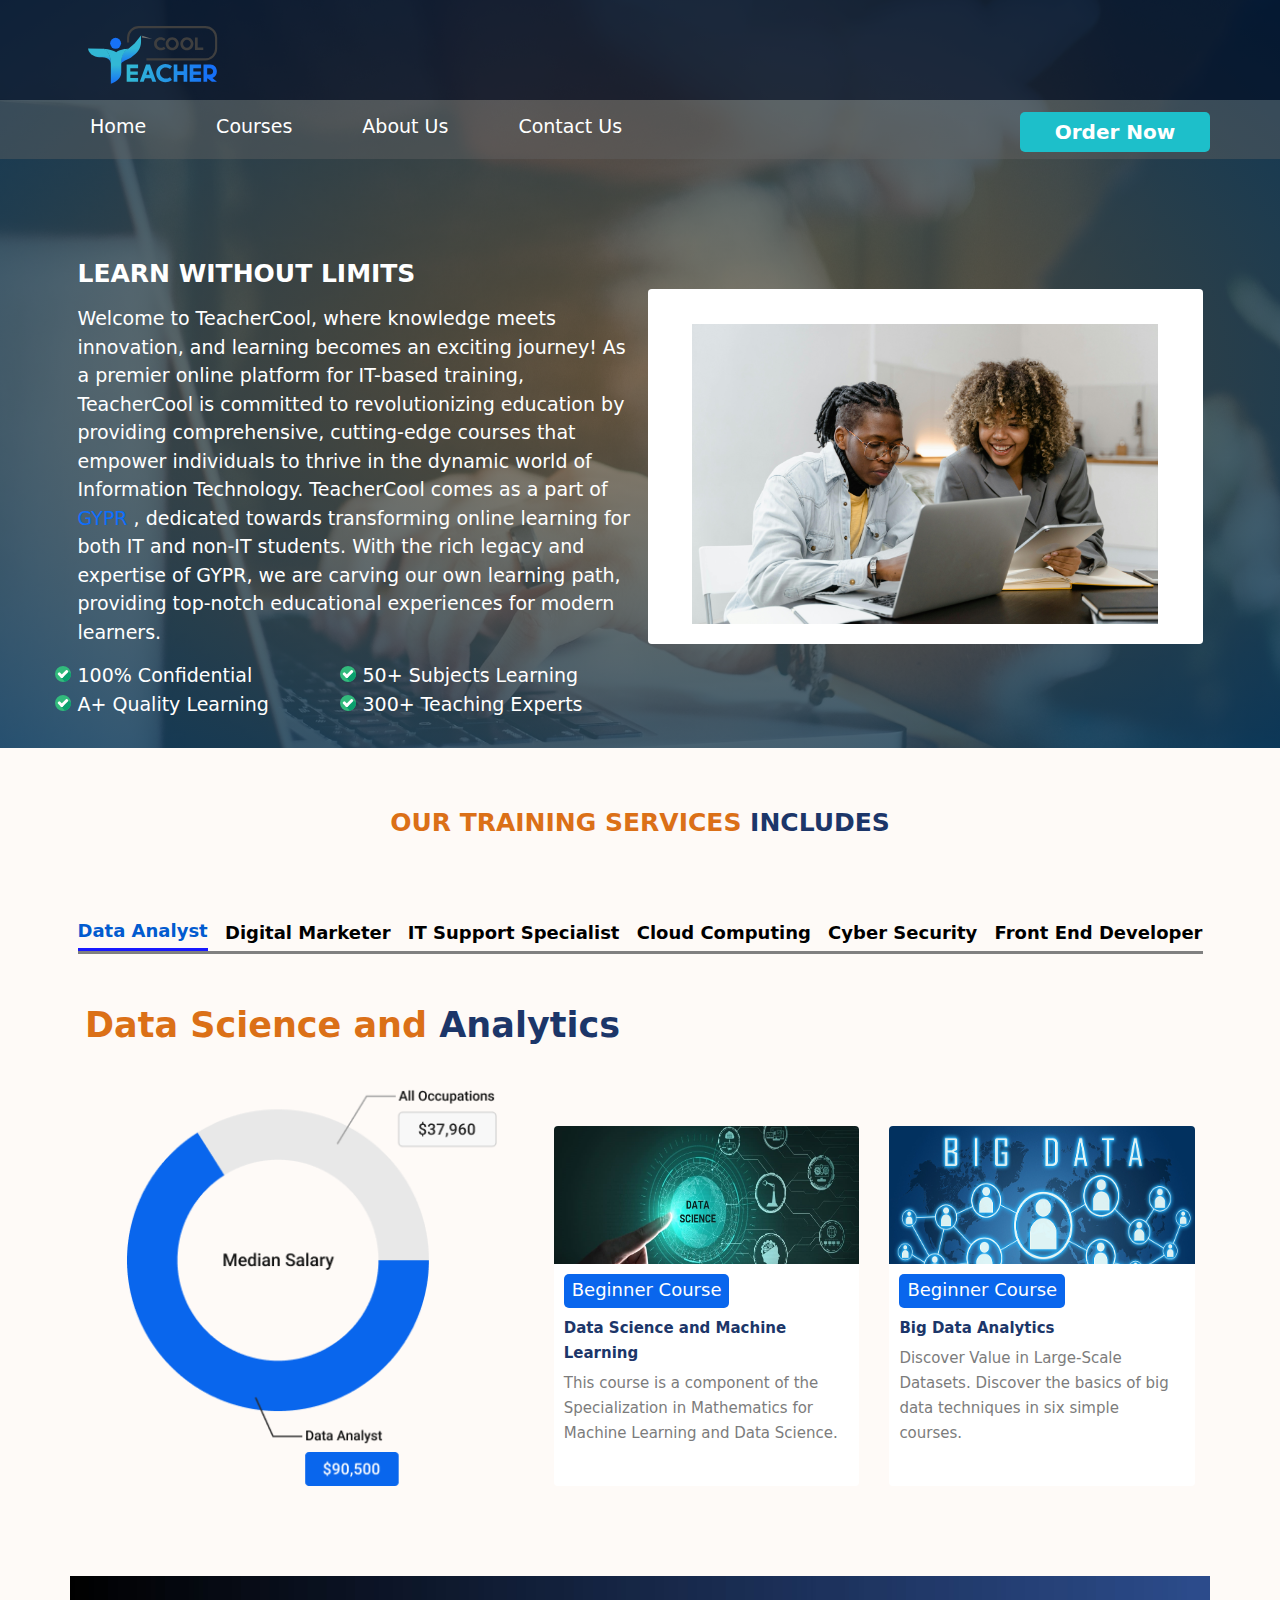
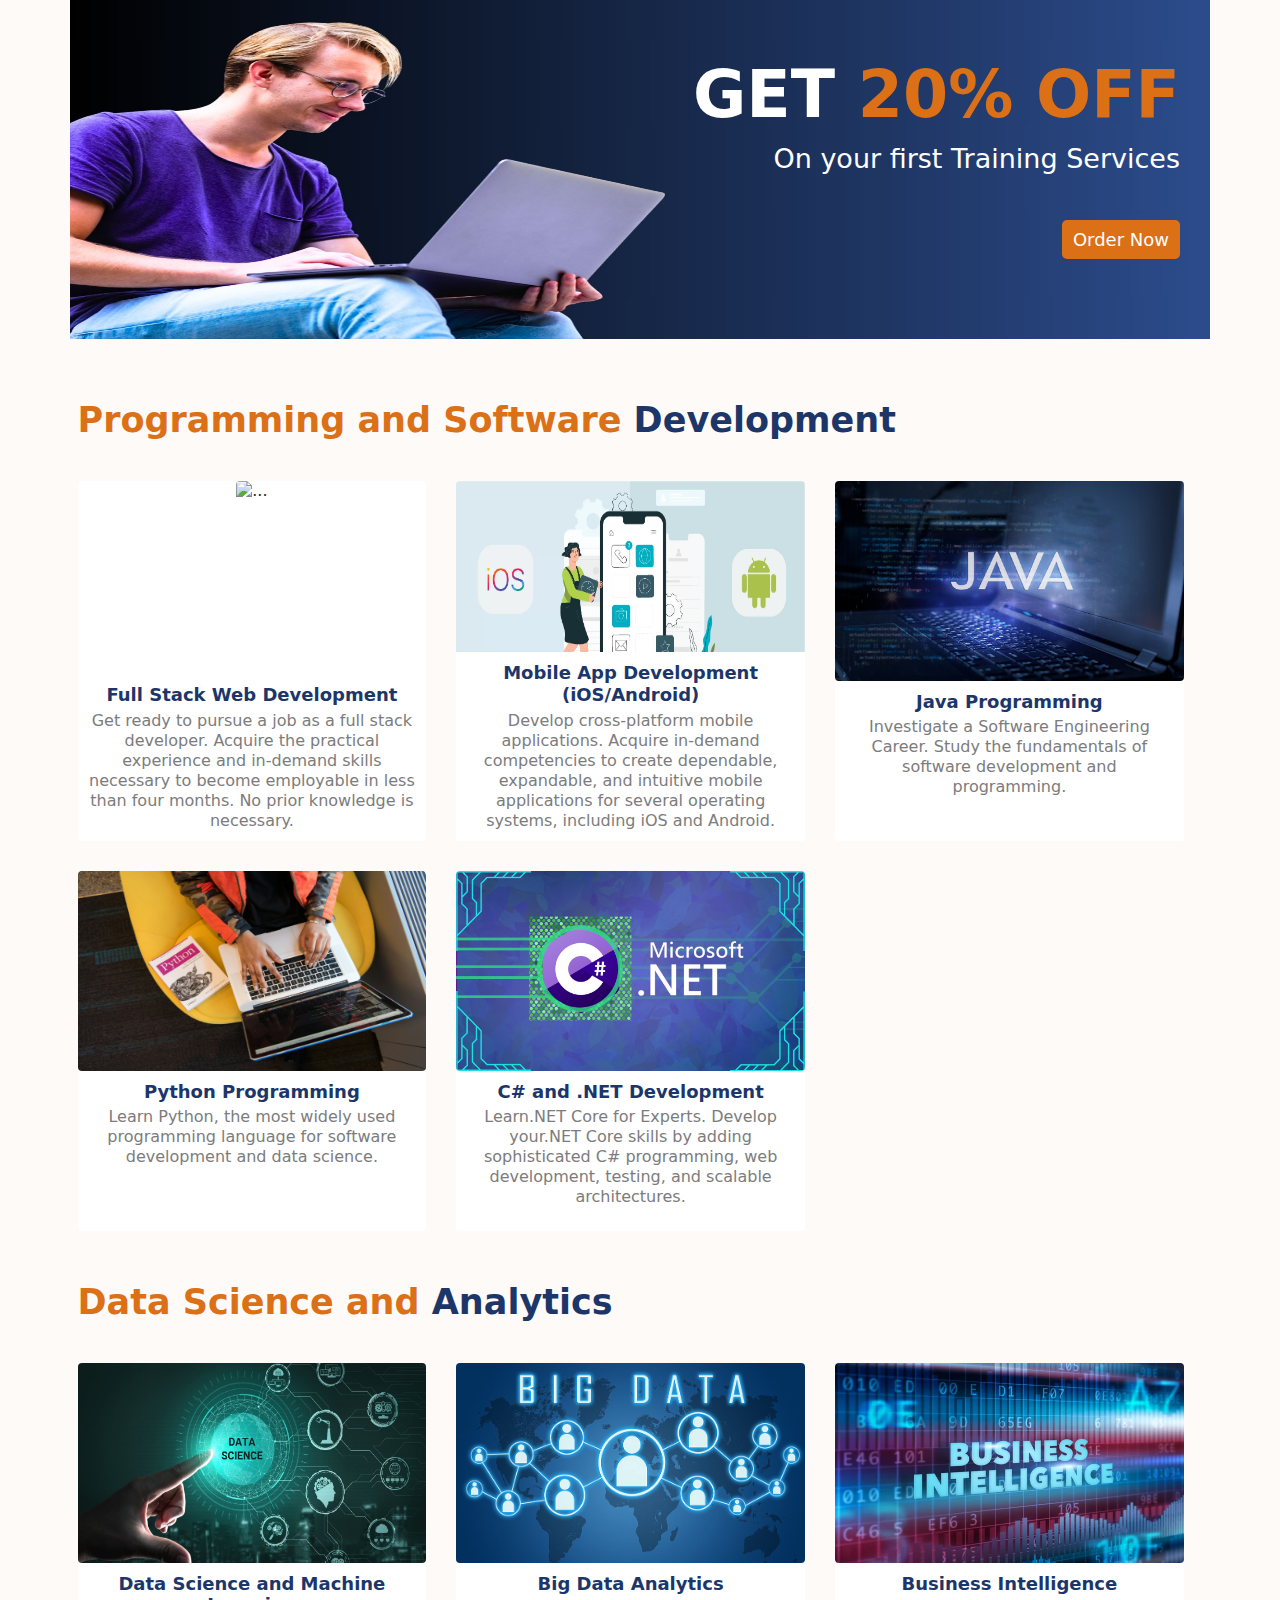
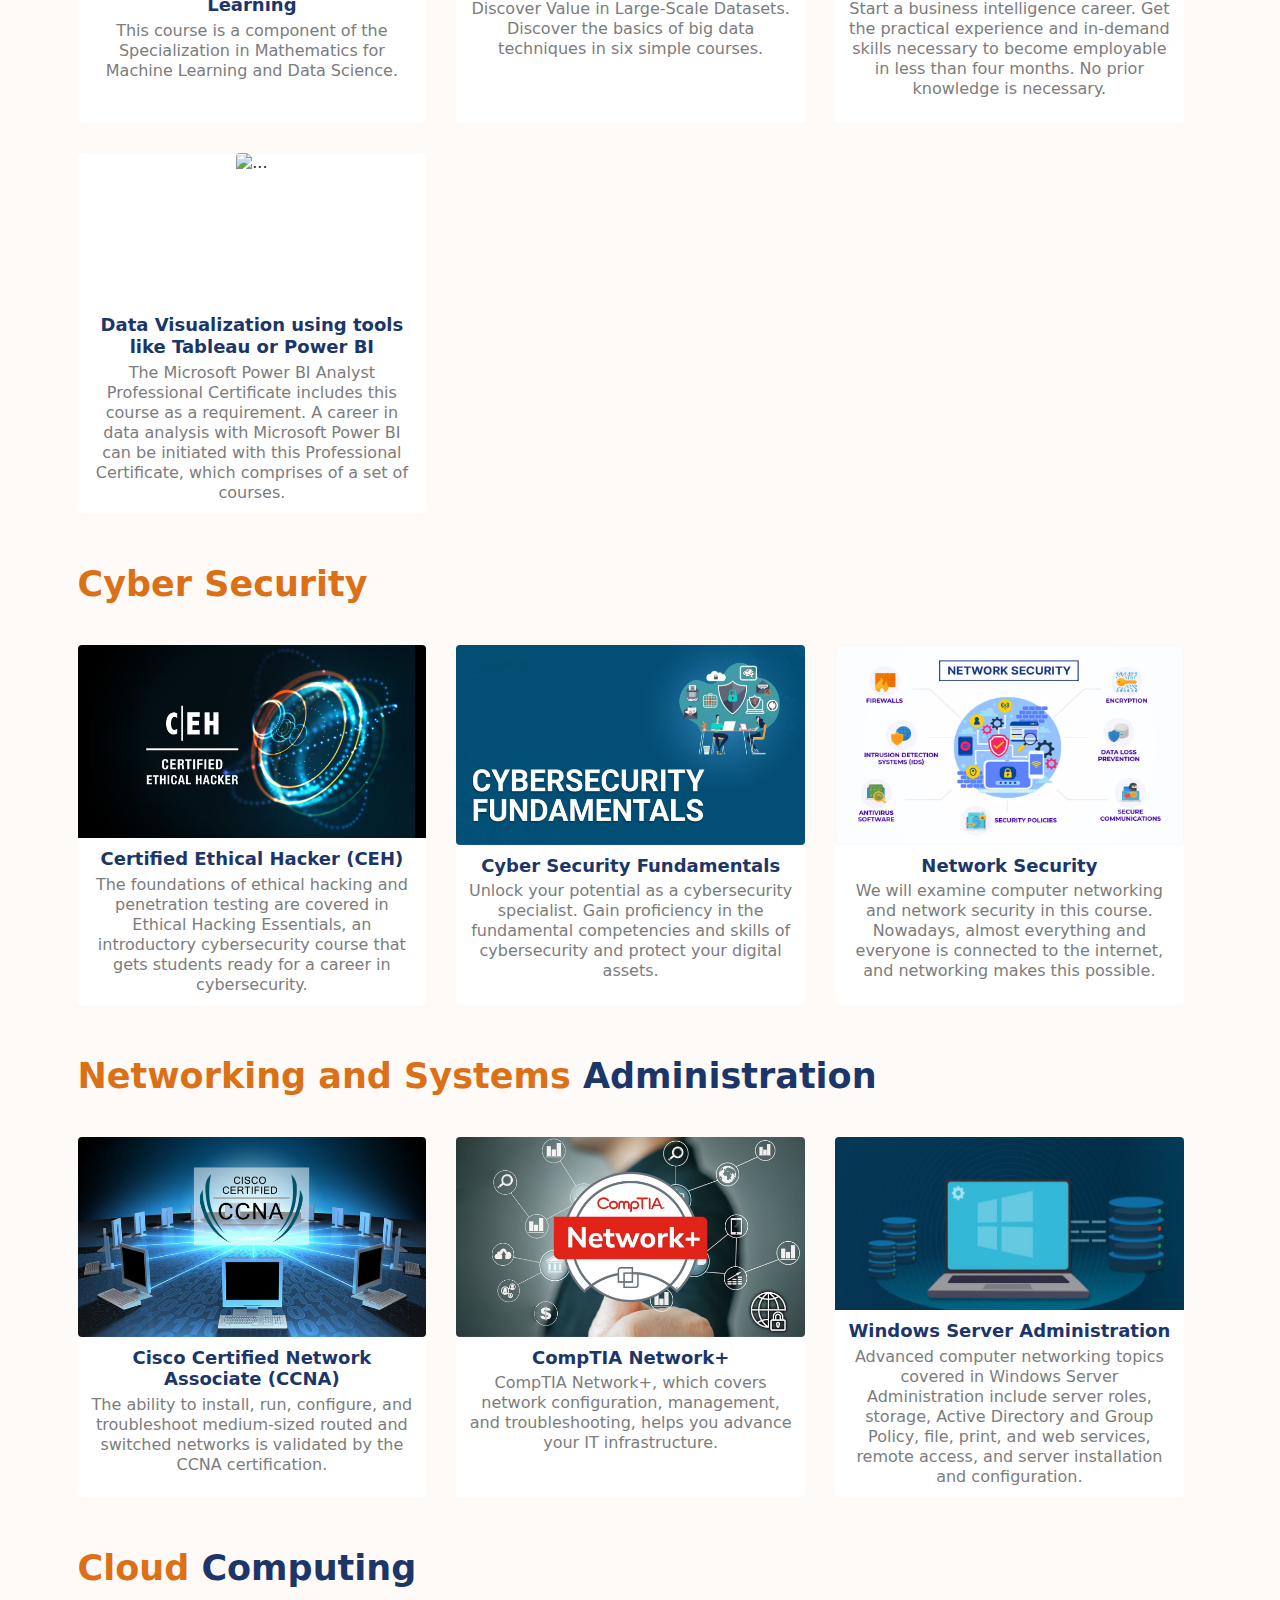
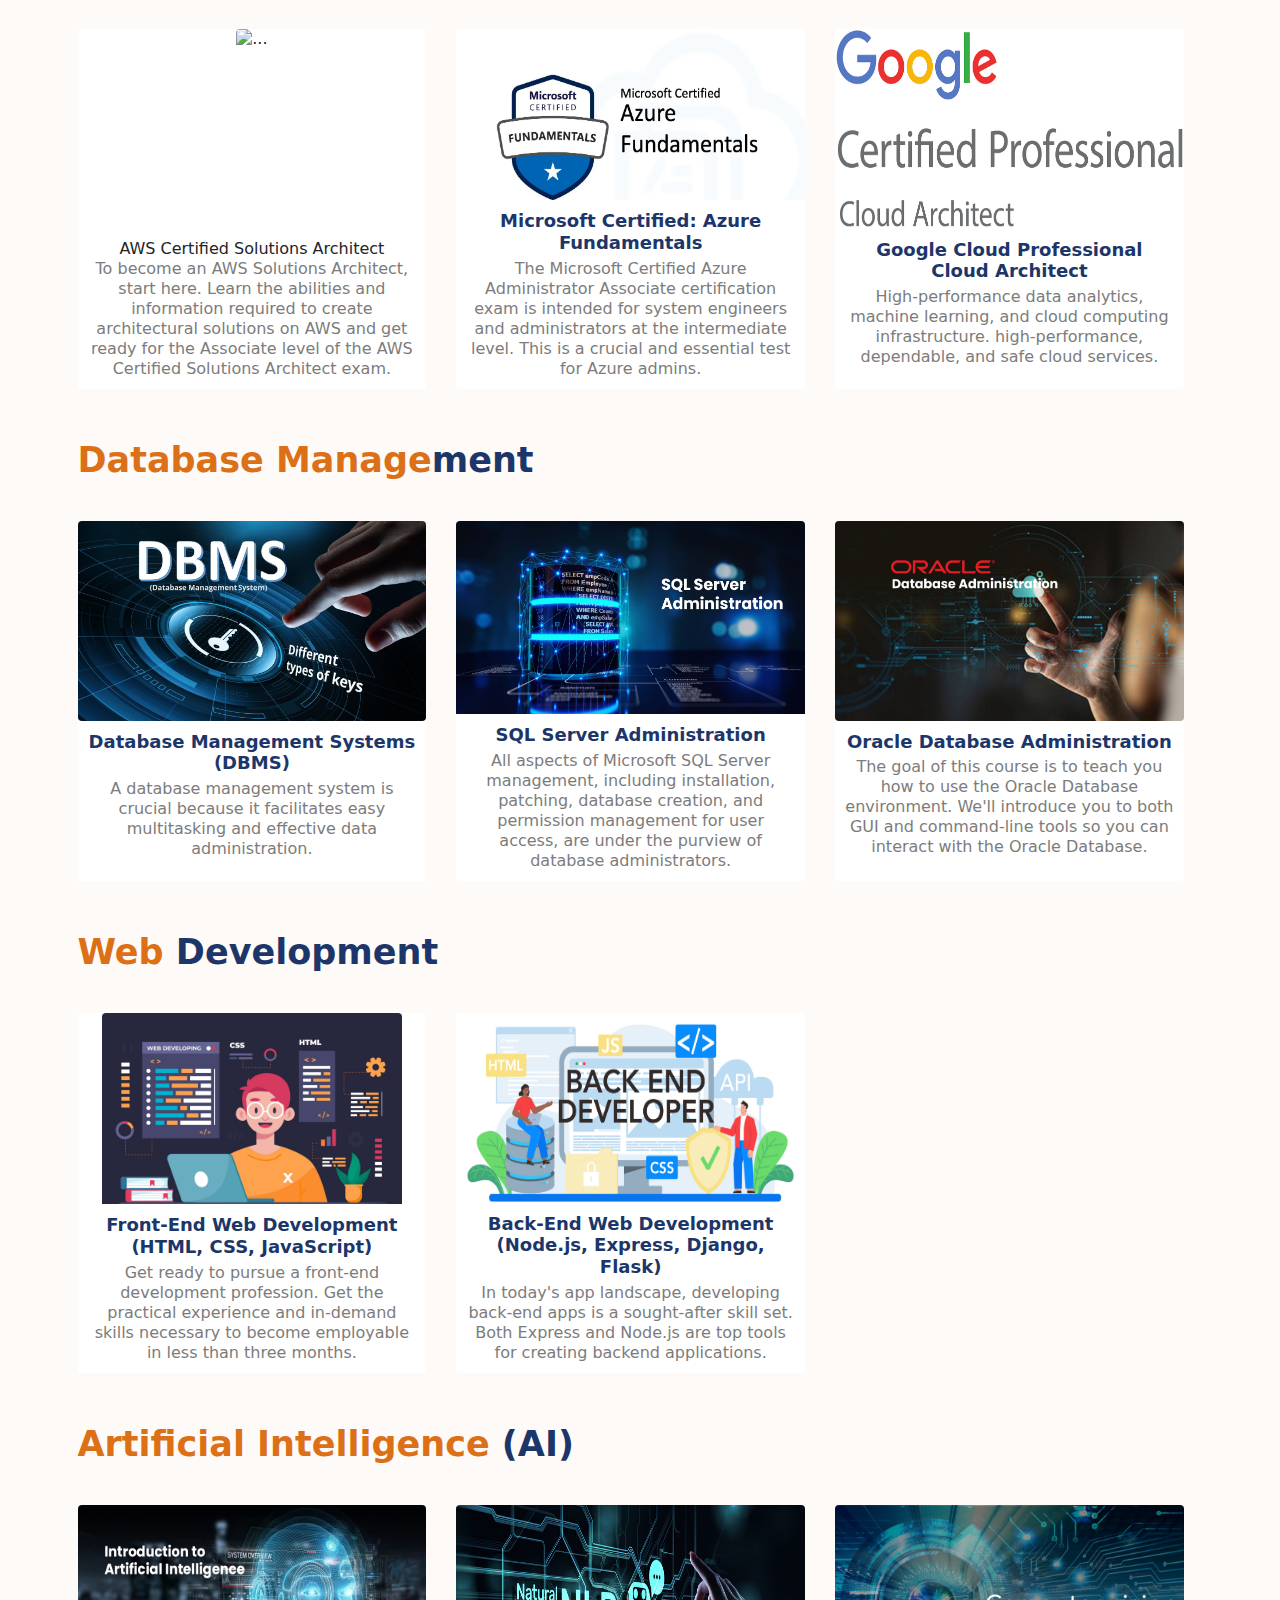
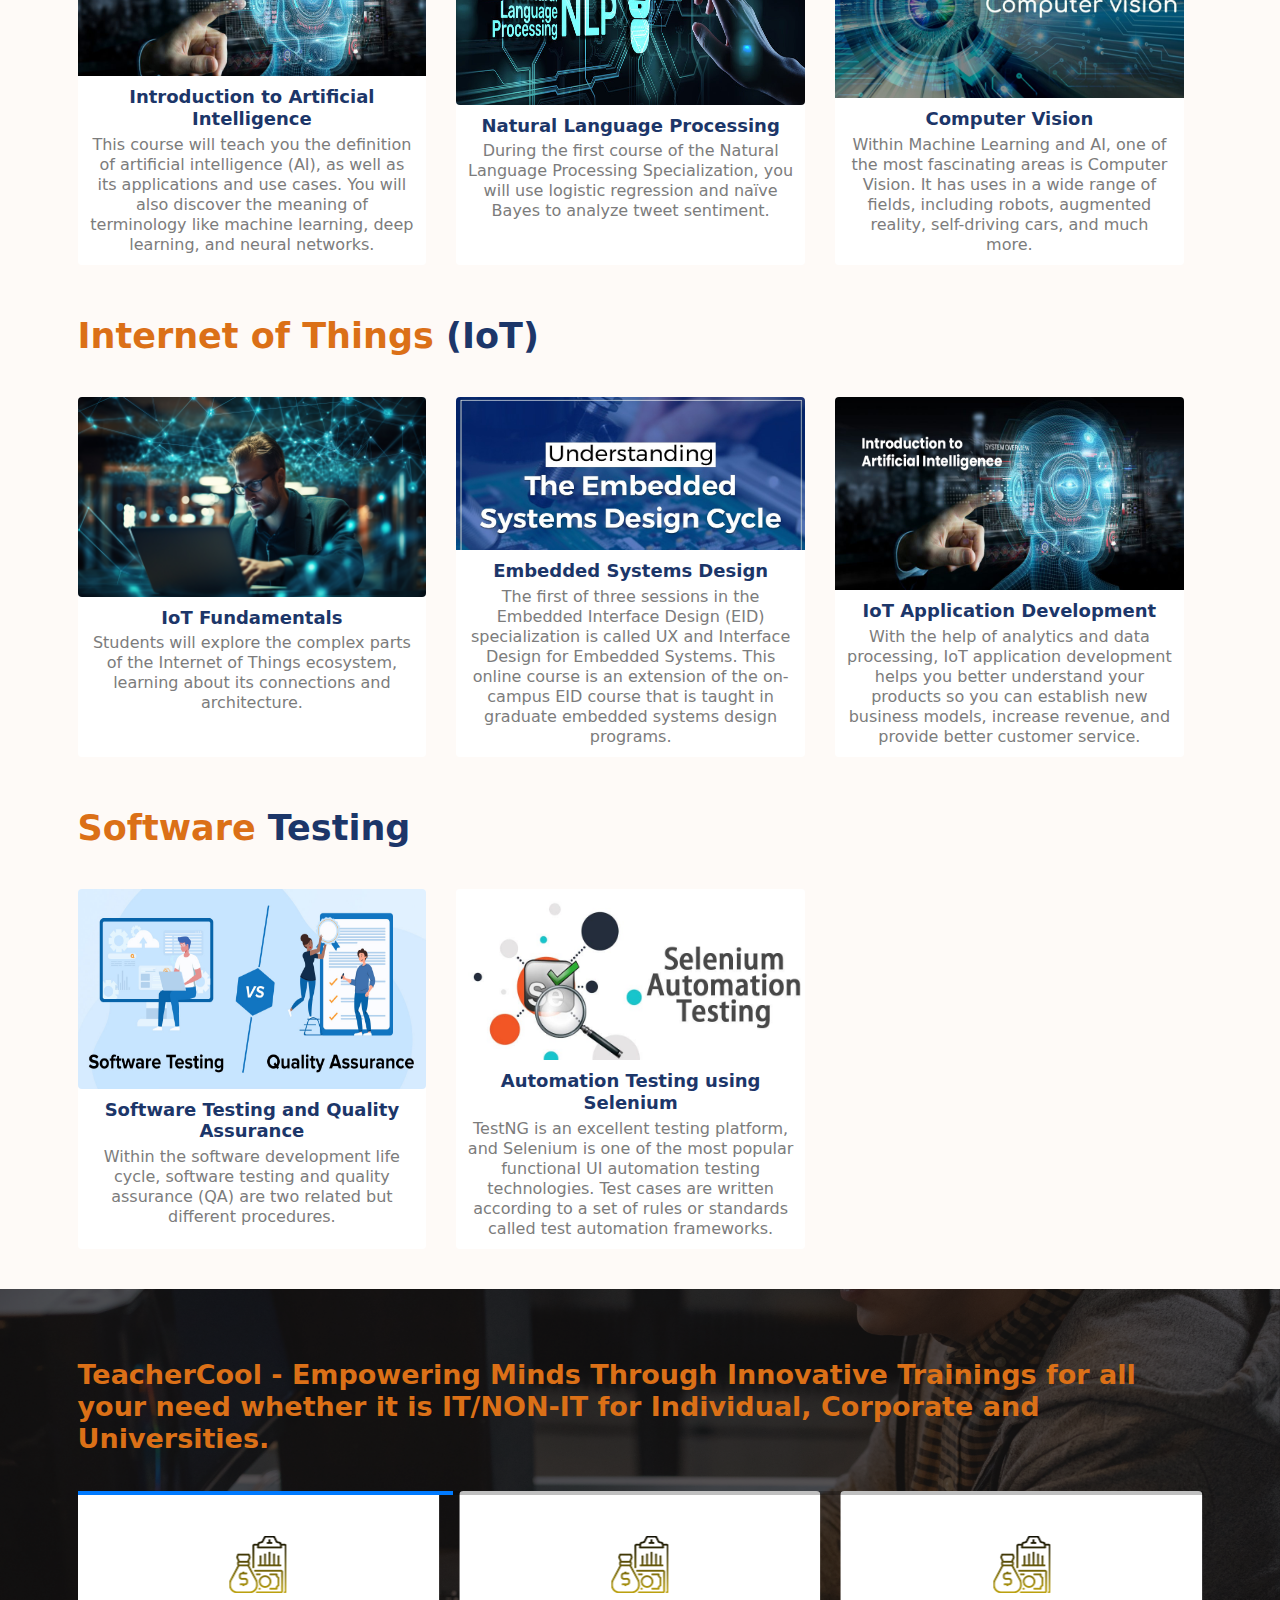
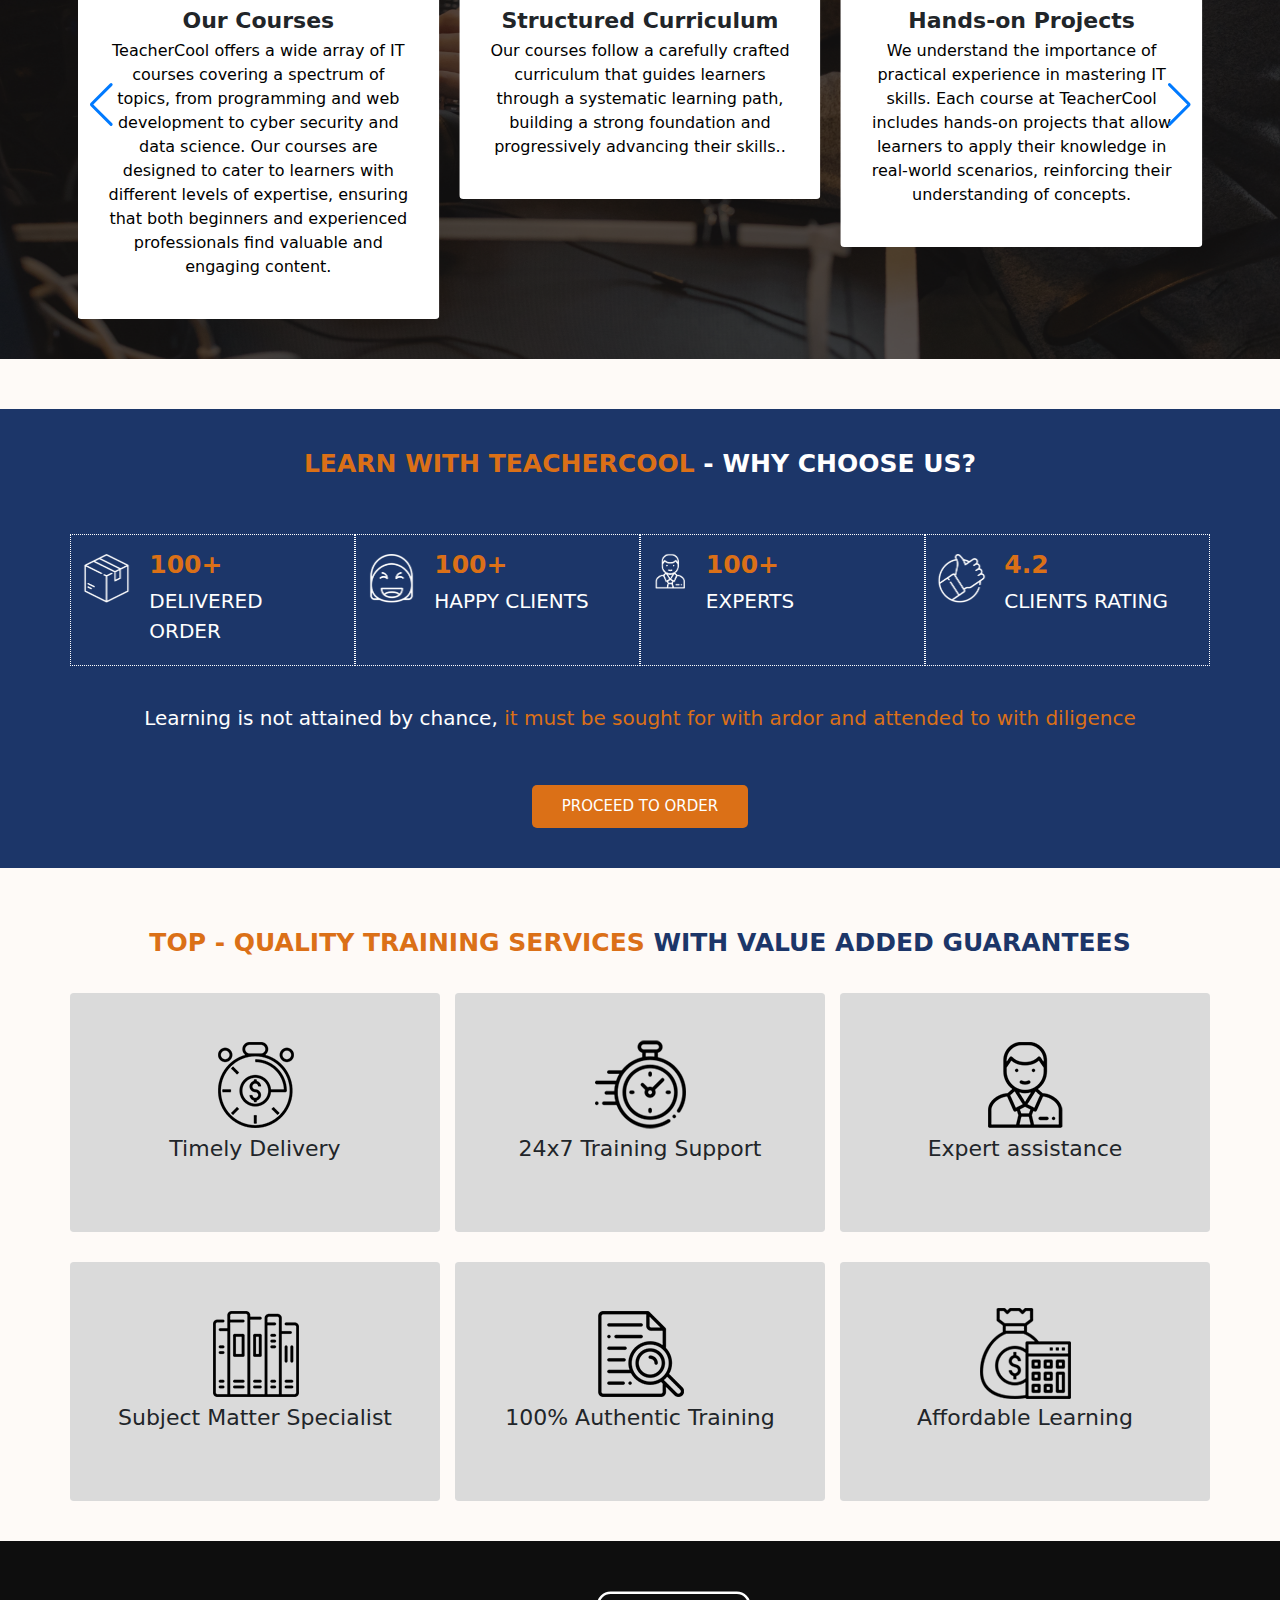
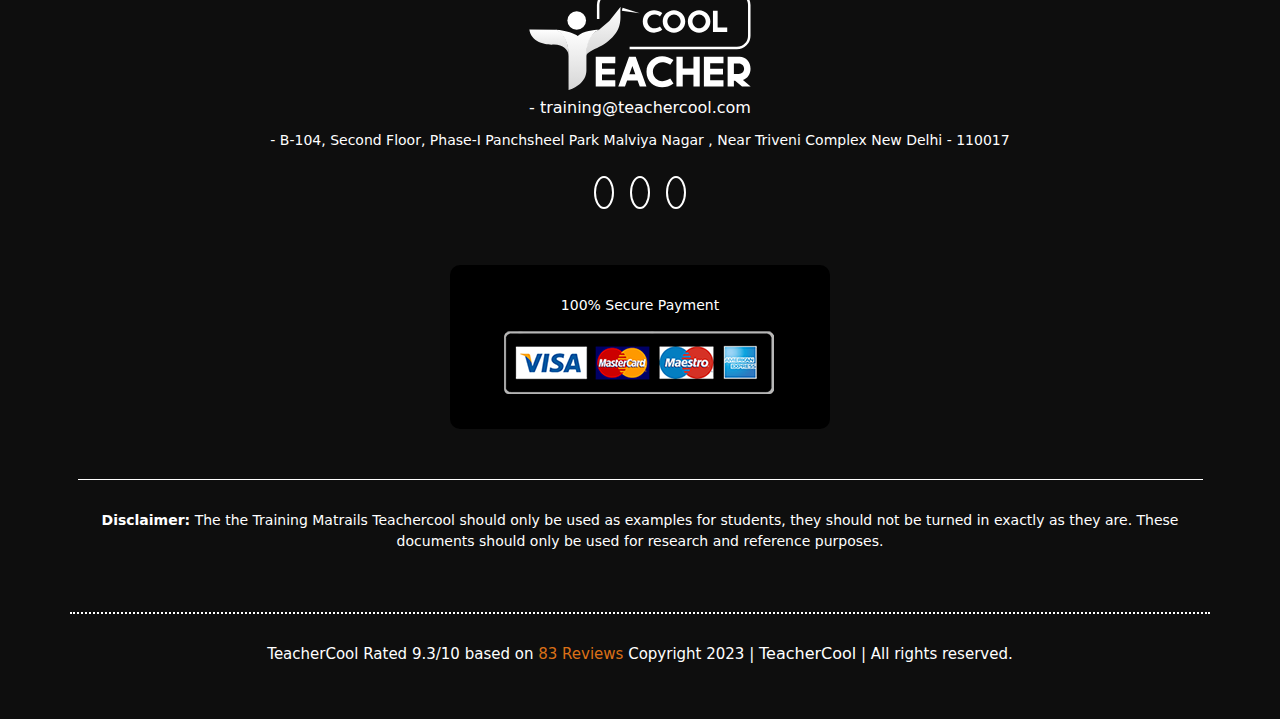
==== commit 08a29fd0: "new chagnes" ====
--- a/index.html
+++ b/index.html
@@ -261,7 +261,7 @@
           <div class="col-lg-6 hero-right pb-5" data-aos="fade-right">
             <h2>LEARN WITHOUT LIMITS</h2>
             <p class="mt-4">
-              Welcome to TeacherCool.com, where knowledge meets innovation, and learning becomes an exciting journey! As a premier online platform for IT-based training, TeacherCool.com is committed to revolutionizing education by providing comprehensive, cutting-edge courses that empower individuals to thrive in the dynamic world of Information Technology. TeacherCool comes as a part of GYPR, dedicated towards transforming online learning for both IT and non-IT students. With the rich legacy and expertise of GYPR, we are carving our own learning path, providing top-notch educational experiences for modern learners. 
+              Welcome to TeacherCool, where knowledge meets innovation, and learning becomes an exciting journey! As a premier online platform for IT-based training, TeacherCool is committed to revolutionizing education by providing comprehensive, cutting-edge courses that empower individuals to thrive in the dynamic world of Information Technology. TeacherCool comes as a part of  <a href="https://gypr.in/">GYPR</a> , dedicated towards transforming online learning for both IT and non-IT students. With the rich legacy and expertise of GYPR, we are carving our own learning path, providing top-notch educational experiences for modern learners. 
             </p>
             <div class="row mt-4">
               <div class="col-sm-6">
@@ -778,7 +778,7 @@
       <div class="row  text-lg-end text-md-end text-sm-end  ">
         <div class="col-lg">
           <h2><span>GET</span> 20% OFF</h2>
-          <p>On your first Training Support Services </p>
+          <p>On your first Training Services </p>
           <a class="btn3 btn px-3 mt-5" href="#">Order Now</a>
 
         </div>
@@ -1655,9 +1655,7 @@
           <div class="card2">
             <div class="col mb-3">
               <img src="images2/g_6.png" class="img-fluid" alt="">
-              <p>Need economical online training. This is your spot. Spend less and get the greatest assignment
-                writing help. For economical and competent assignments, research papers, and other academic writing aid,
-                GoAssignmentHelp is the place.</p>
+              <p>Need economical online training. This is your spot. </p>
             </div>
           </div>
         </div>
@@ -1715,7 +1713,7 @@
 
       <div class="copyRight mt-5">
         <h6>TeacherCool Rated 9.3/10 based on <span>83 Reviews</span> Copyright 2023 |
-          <a href="www.teachercool.com"></a> | All rights reserved.</h6>
+          <a href="www.teachercool.com">TeacherCool</a> | All rights reserved.</h6>
       </div>
 
     </div>
--- a/responsine.css
+++ b/responsine.css
@@ -1,6 +1,6 @@
 @media screen and (min-width:991px) {
   .heroleft {
-    margin-top: 70px;
+    margin-top: 80px;
   }
 
 }
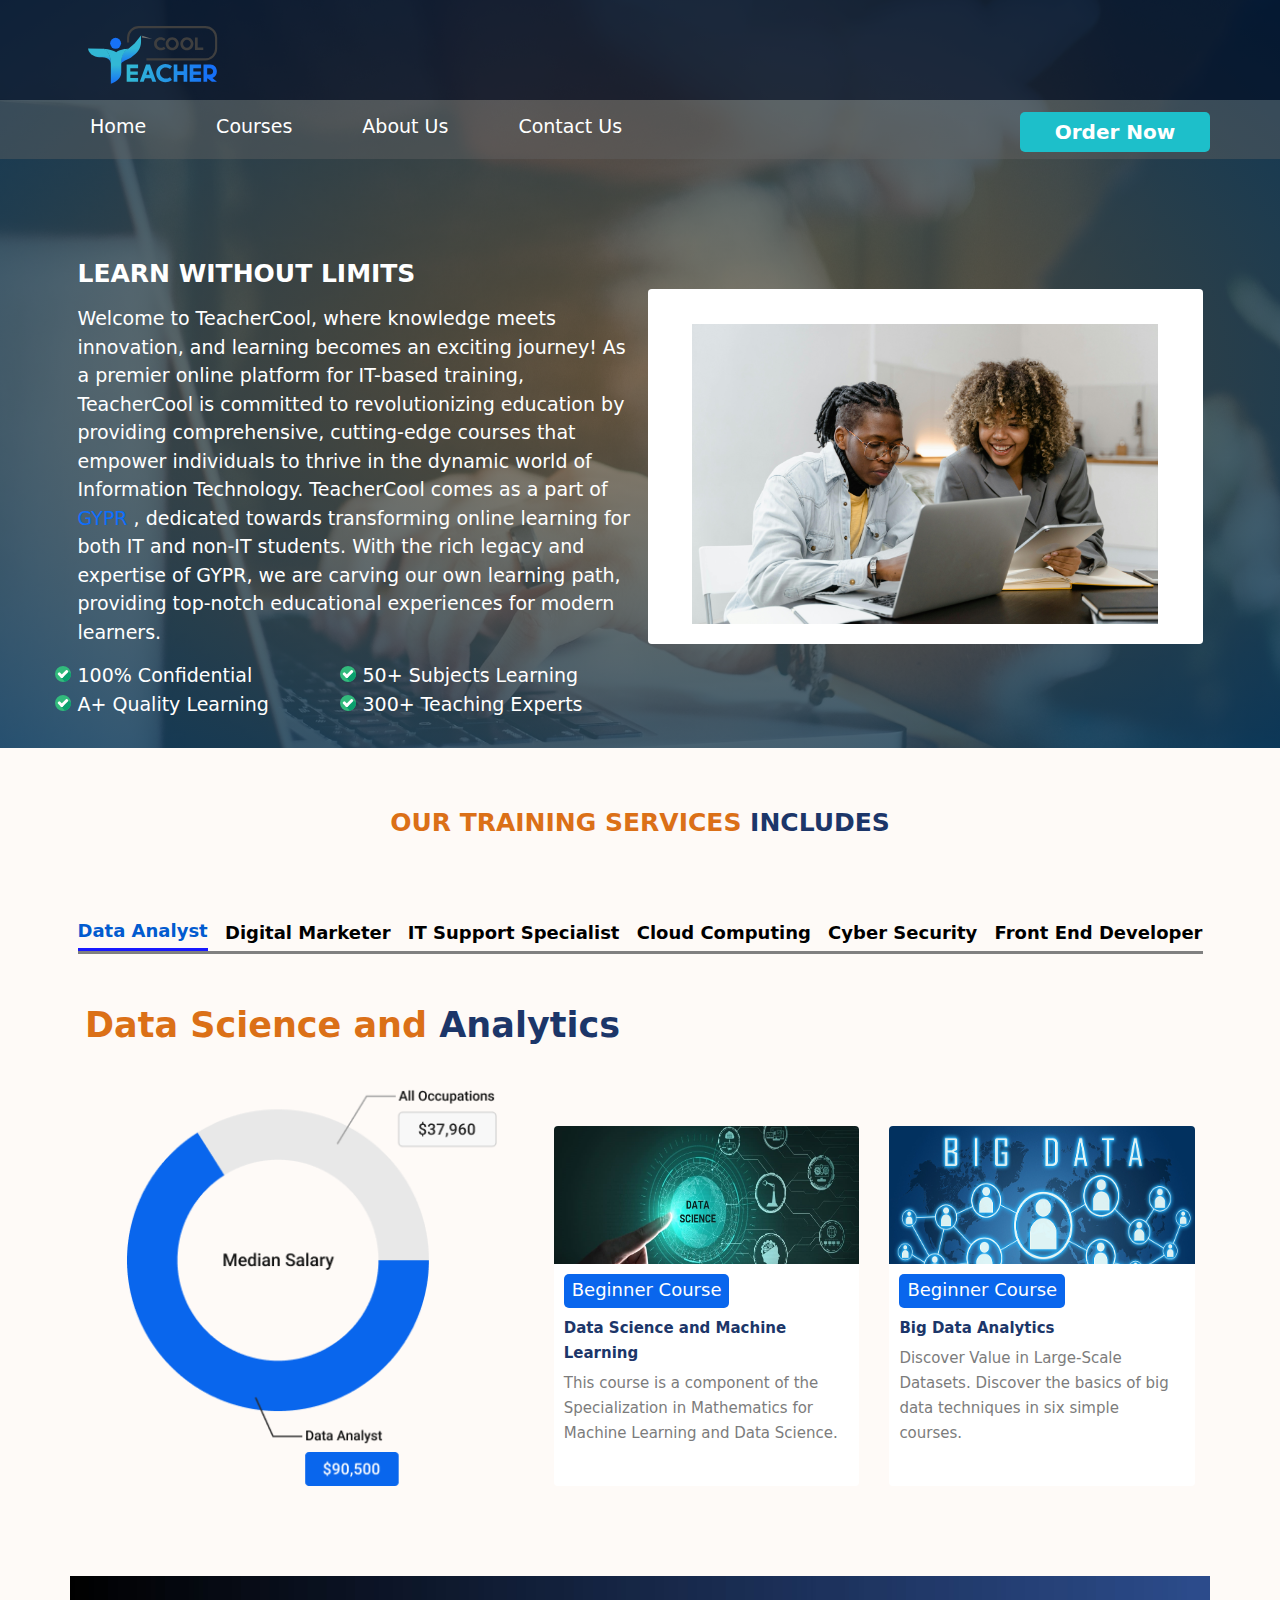
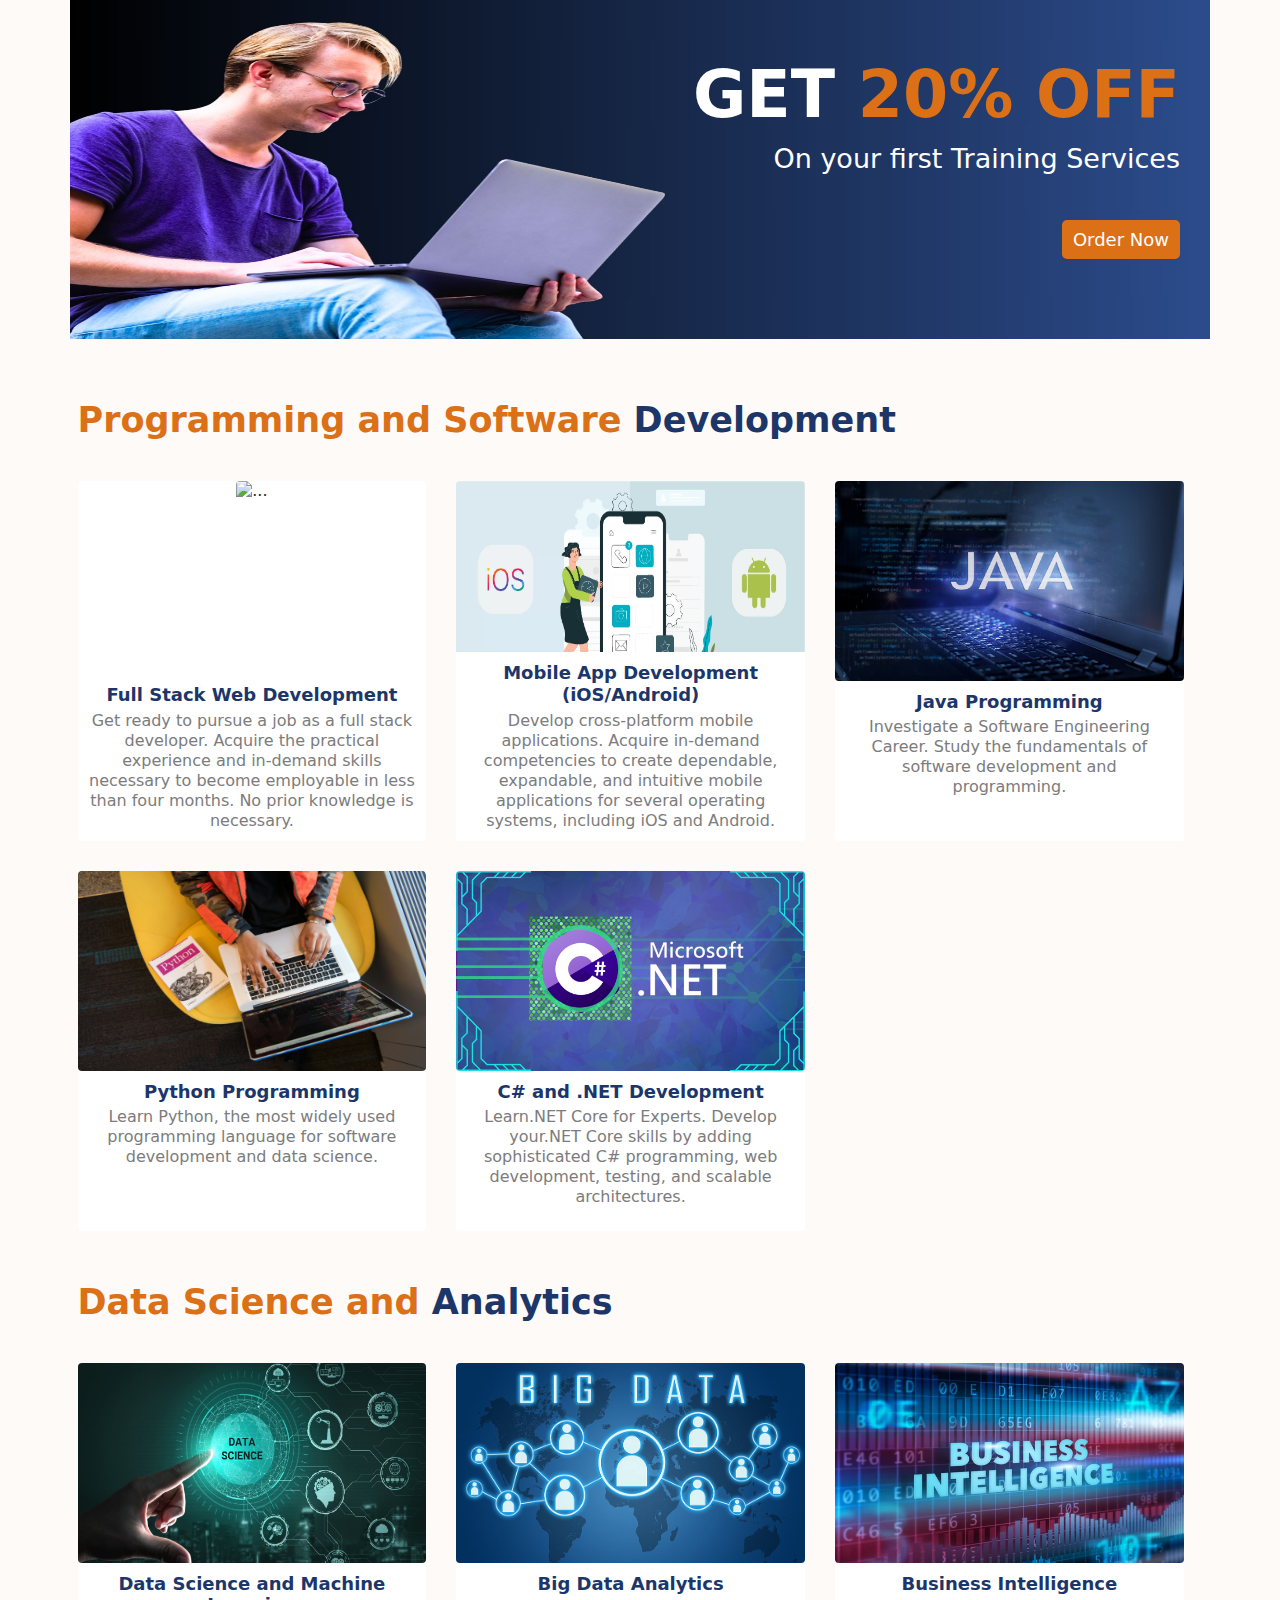
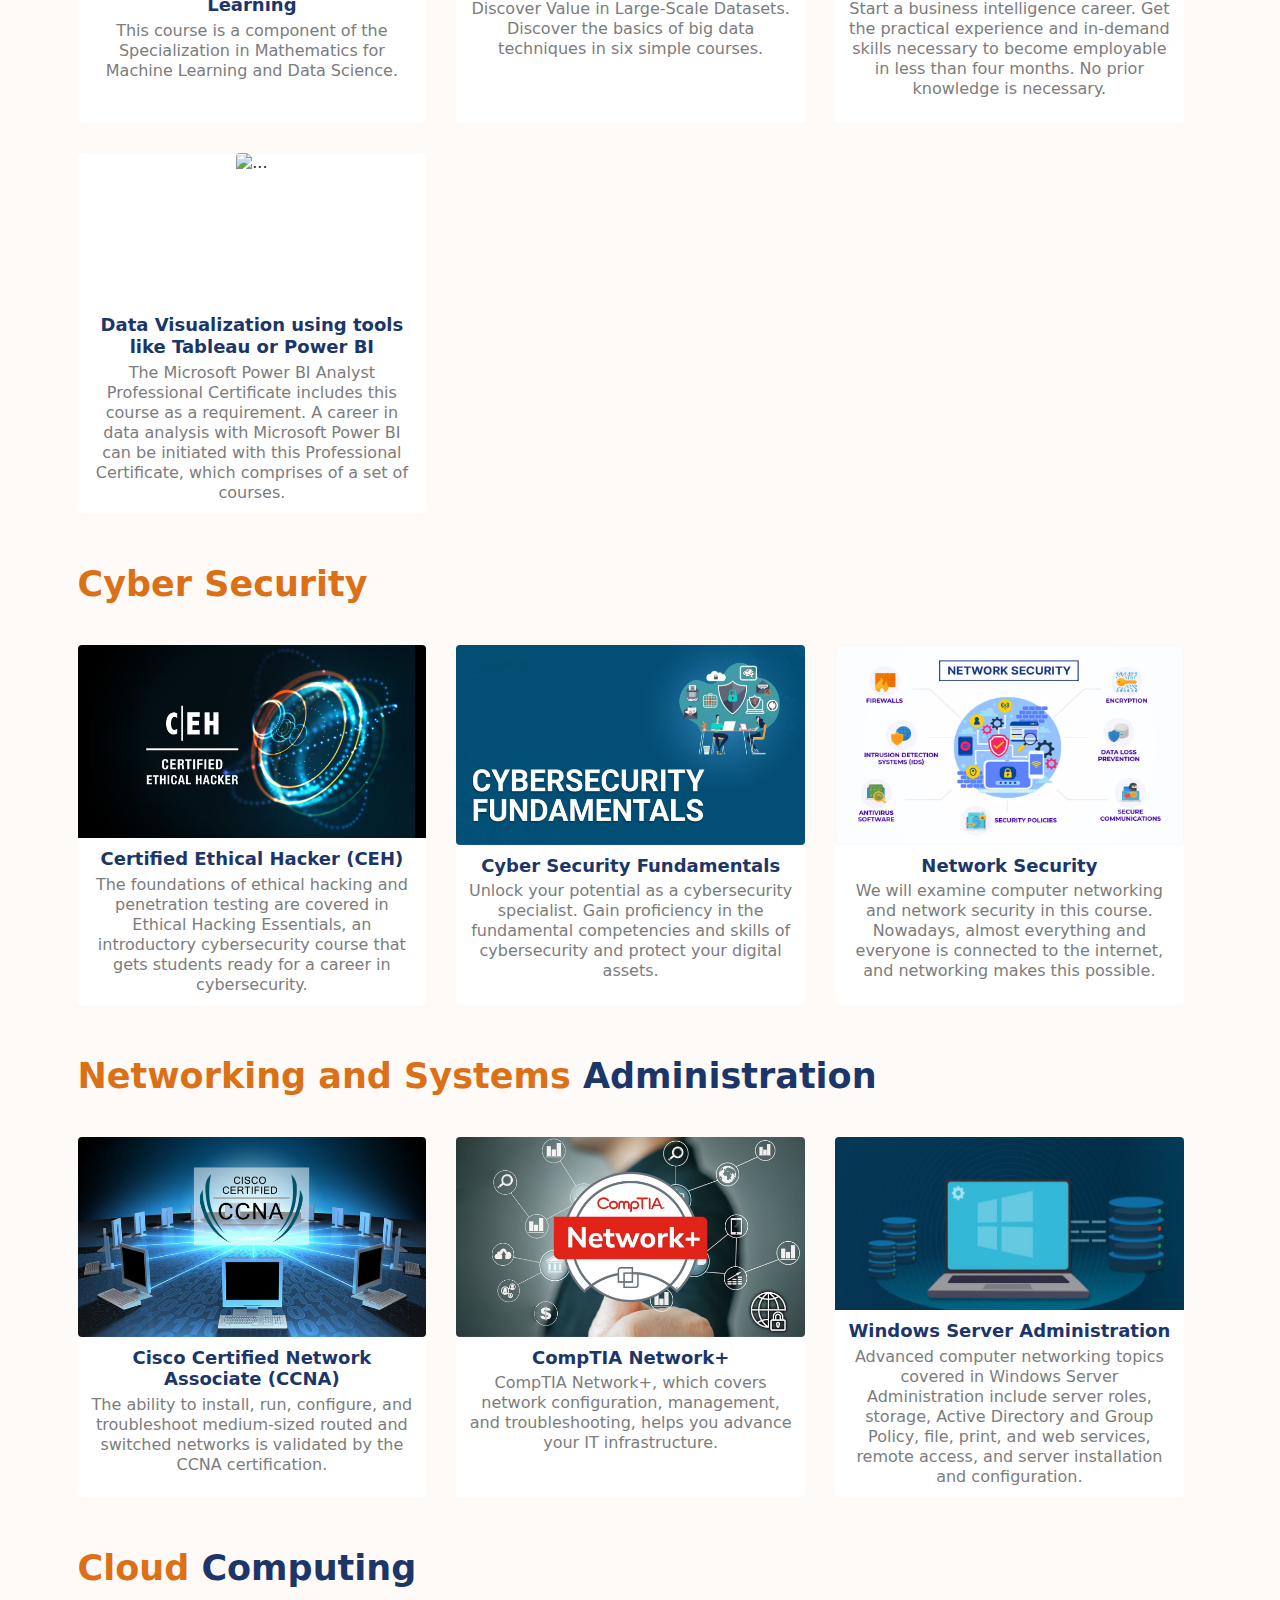
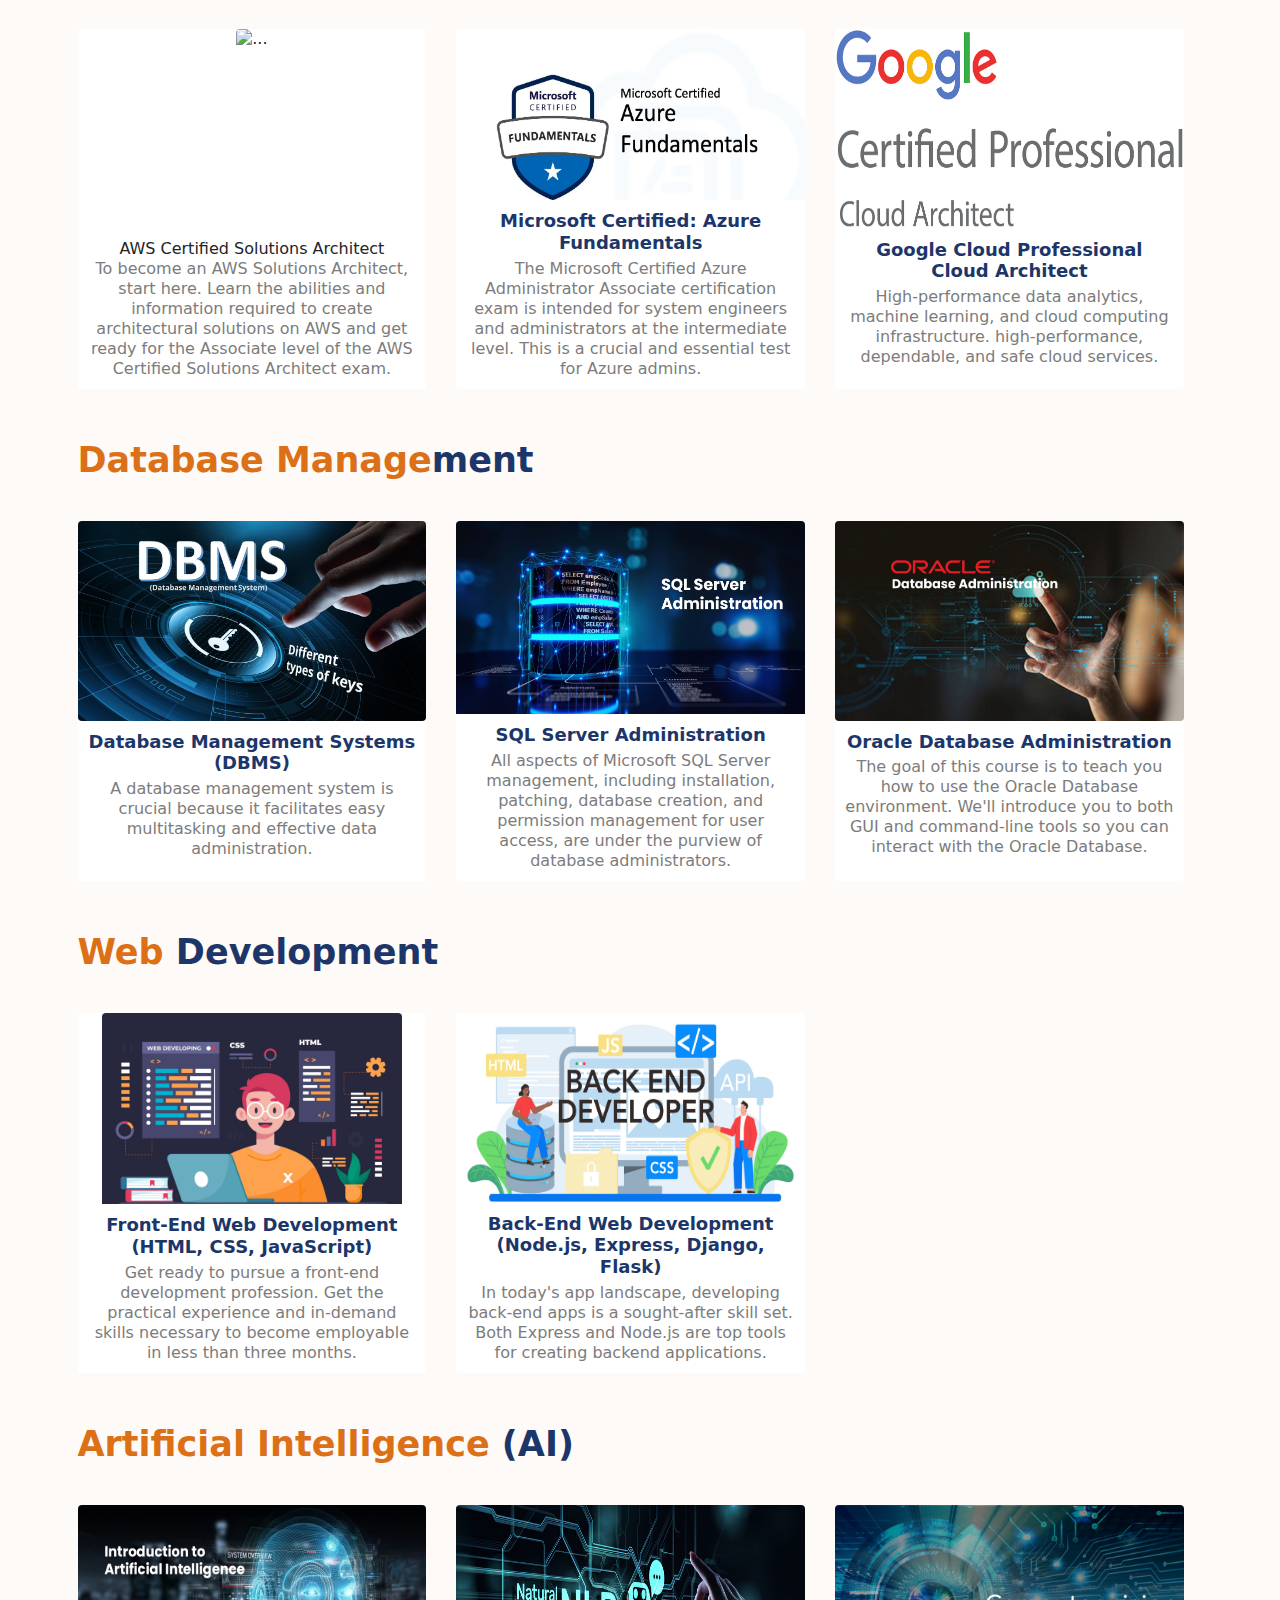
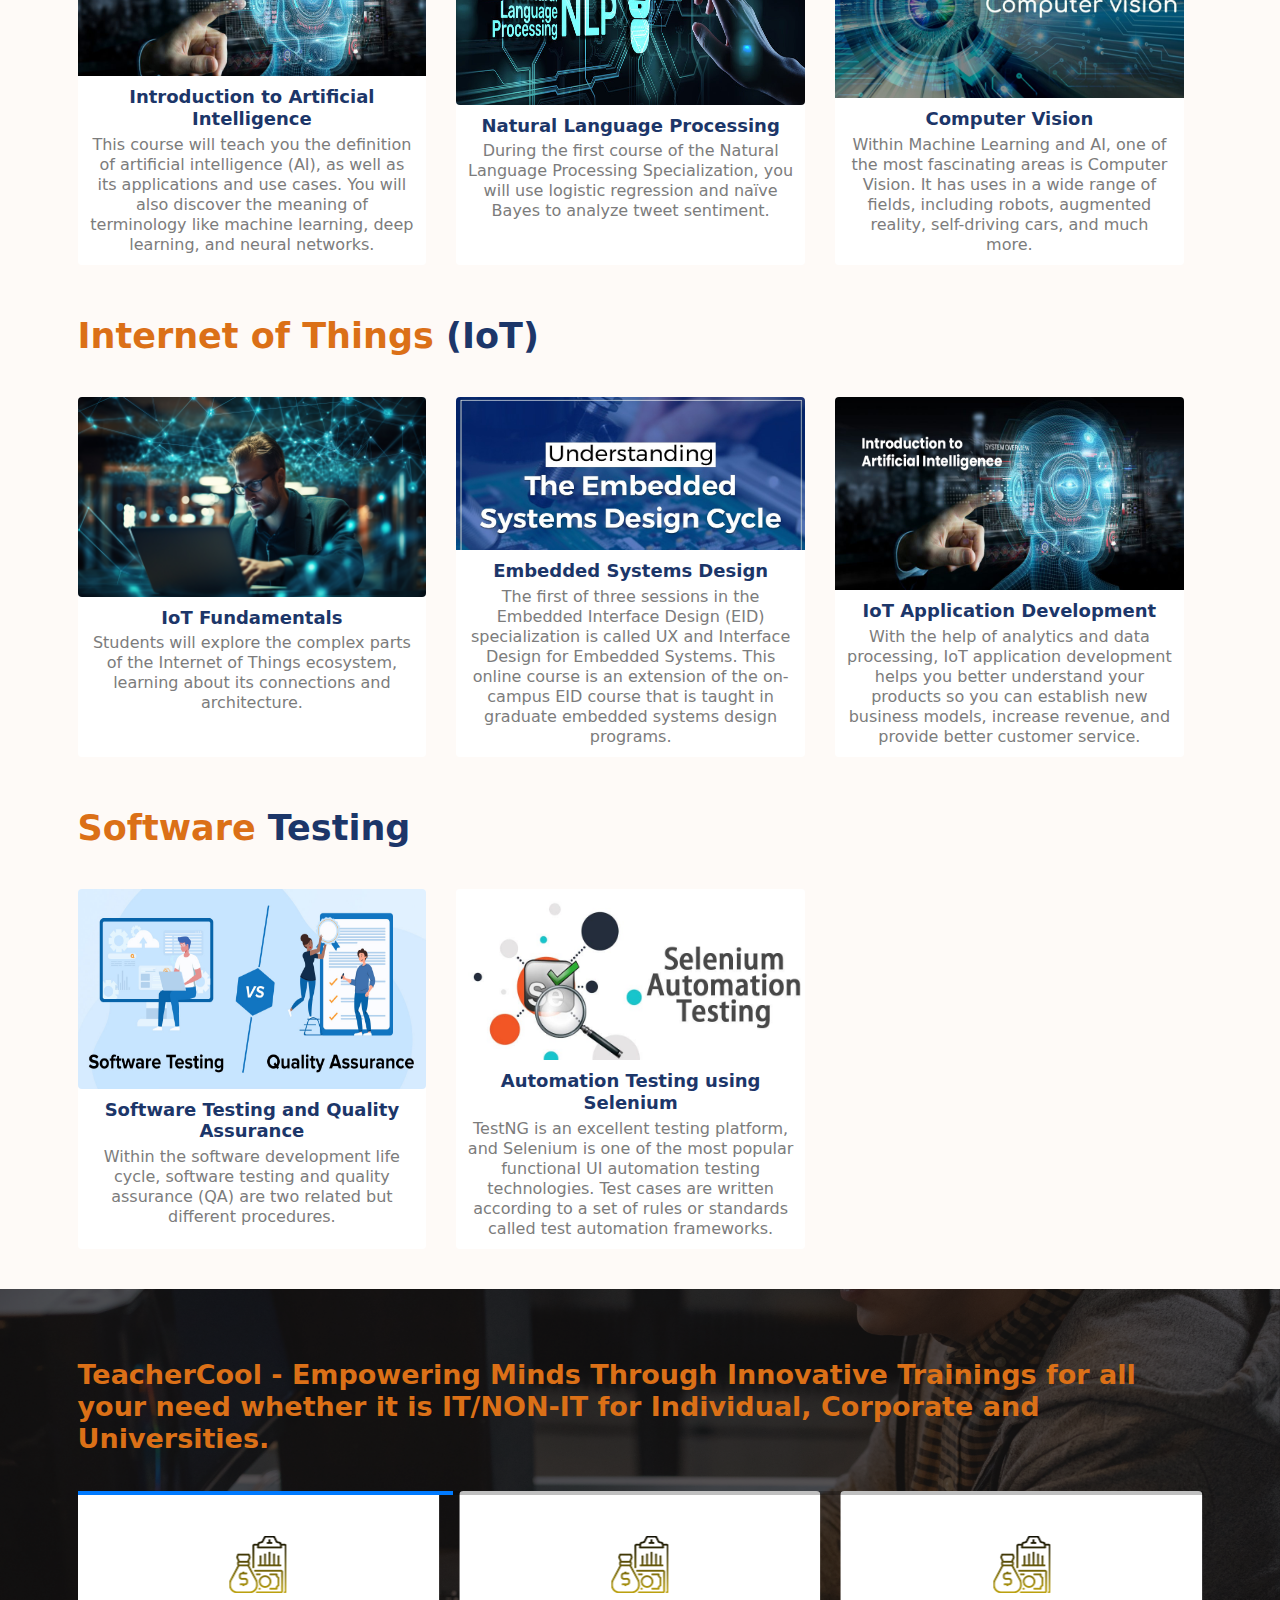
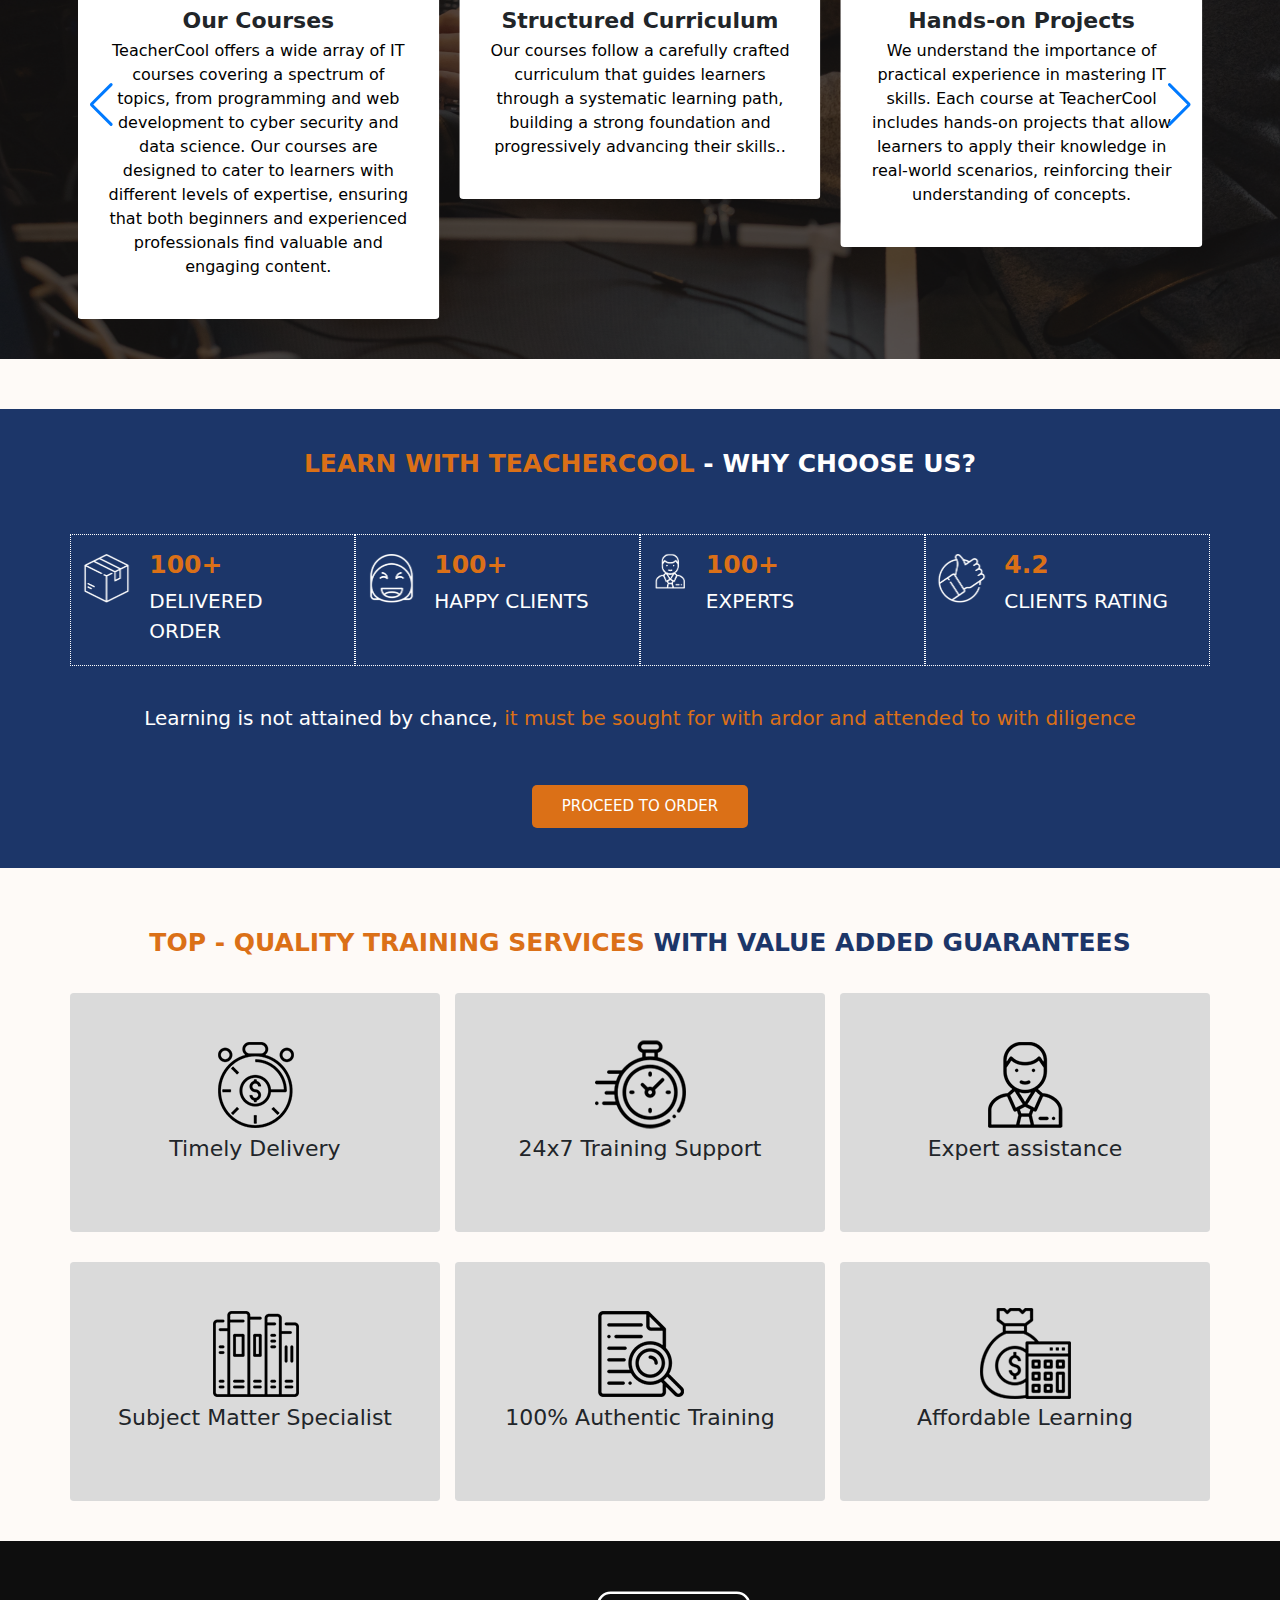
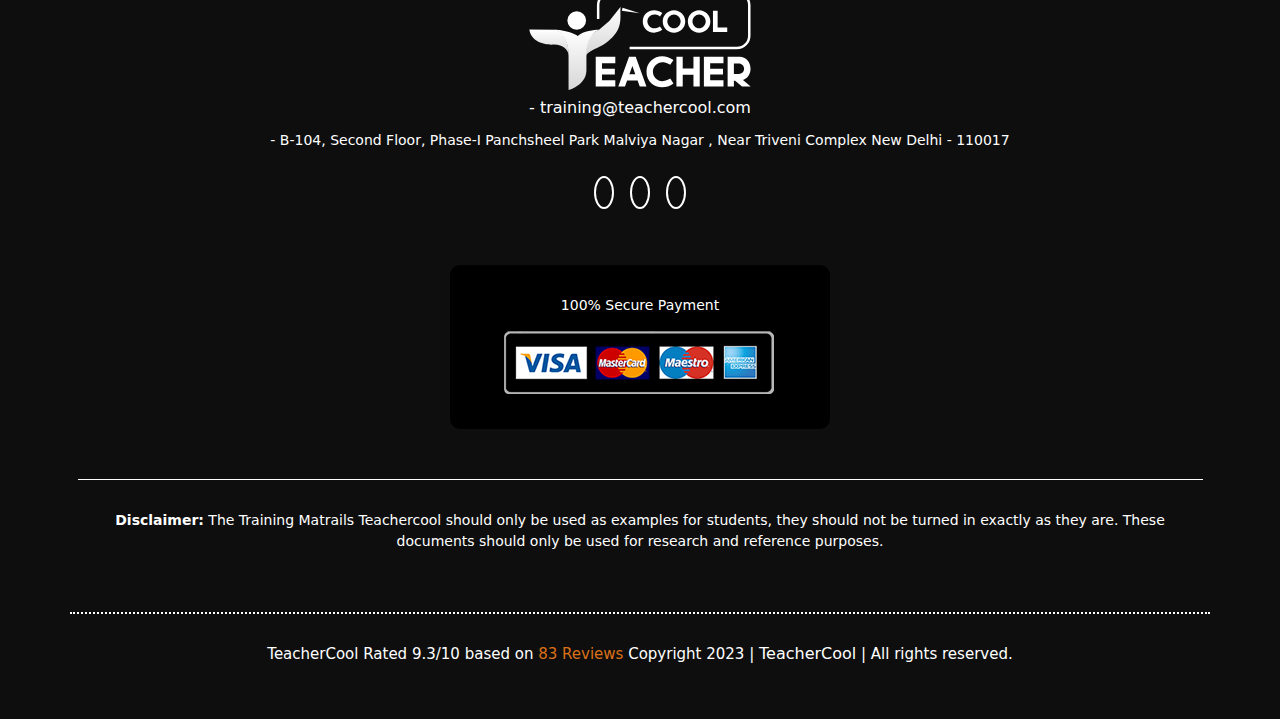
==== commit cb277836: "google tages" ====
--- a/index.html
+++ b/index.html
@@ -7,13 +7,14 @@
   <meta name="description"
     content="Looking for reliable assignment help in Australia? TeacherCool is your trusted source for expert assistance with management assignments, university coursework, and homework. Our assignment help experts are here to ensure your academic success. Contact us today!">
   <meta name="author" content="Łukasz Holeczek">
-  <meta name="keyword" content="TeacherCool, php, python, Learning">
+  <meta name="keyword" content="IT Training, Online Courses, LMS Platform, Technical Skills, Programming Courses, Web Development, Cybersecurity Training, Cloud Computing, Network Administration, Data Science, IT Certifications, E-Learning, Virtual Classroom, Self-paced Learning, Interactive Modules, Multimedia Learning, IT Curriculum, Skill Assessment, IT Career Paths, Continuing Education">
   <link rel="icon" href="images2/logo.svg">
   <title>TeacherCool</title>
   <!-- Bootstrap CSS -->
   <link rel="stylesheet" href="https://cdn.jsdelivr.net/npm/bootstrap@5.3.2/dist/css/bootstrap.min.css">
   <link rel="stylesheet" href="https://cdn.jsdelivr.net/npm/swiper@10/swiper-bundle.min.css" />
   <!-- fontawesome icon  -->
+
   <link rel="stylesheet" href="https://cdnjs.cloudflare.com/ajax/libs/font-awesome/6.4.2/css/all.min.css"
     integrity="sha512-z3gLpd7yknf1YoNbCzqRKc4qyor8gaKU1qmn+CShxbuBusANI9QpRohGBreCFkKxLhei6S9CQXFEbbKuqLg0DA=="
     crossorigin="anonymous" referrerpolicy="no-referrer" />
@@ -27,6 +28,16 @@
   <link rel="stylesheet" href="swiper.css">
 
   <title>TeacherCool - Assignment Help Australia - Best Assignment Writing Service Online</title>
+  <!-- Google tag (gtag.js) -->
+<script async src="https://www.googletagmanager.com/gtag/js?id=G-VHF4CR4GVW"></script>
+<script>
+  window.dataLayer = window.dataLayer || [];
+  function gtag(){dataLayer.push(arguments);}
+  gtag('js', new Date());
+
+  gtag('config', 'G-VHF4CR4GVW');
+</script>
+
 </head>
 
 <body>
@@ -1703,7 +1714,7 @@
       <div class="hr2"></div>
       <div class="row">
         <div class="col-sm mt-5">
-          <p><b>Disclaimer:</b> The the Training Matrails Teachercool should only be used as examples for students,
+          <p><b>Disclaimer:</b> The Training Matrails Teachercool should only be used as examples for students,
             they should not be turned in exactly as they are. These documents should only be used for research and
             reference purposes.</p>
 
@@ -1731,6 +1742,8 @@
 
   <!--  -->
   <!-- end Footer section  -->
+
+
 
 
 
@@ -1741,6 +1754,9 @@
   <script src="https://cdn.jsdelivr.net/npm/bootstrap@5.3.2/dist/js/bootstrap.bundle.min.js"
     integrity="sha384-C6RzsynM9kWDrMNeT87bh95OGNyZPhcTNXj1NW7RuBCsyN/o0jlpcV8Qyq46cDfL"
     crossorigin="anonymous"></script>
+      <!-- goo analytics  -->
+  <script async src="https://www.googletagmanager.com/gtag/js?id=YOUR_TRACKING_ID"></script>
+
   <script src="https://cdn.jsdelivr.net/npm/swiper@10/swiper-bundle.min.js"></script>
   <!-- custom js  -->
   <script src="
